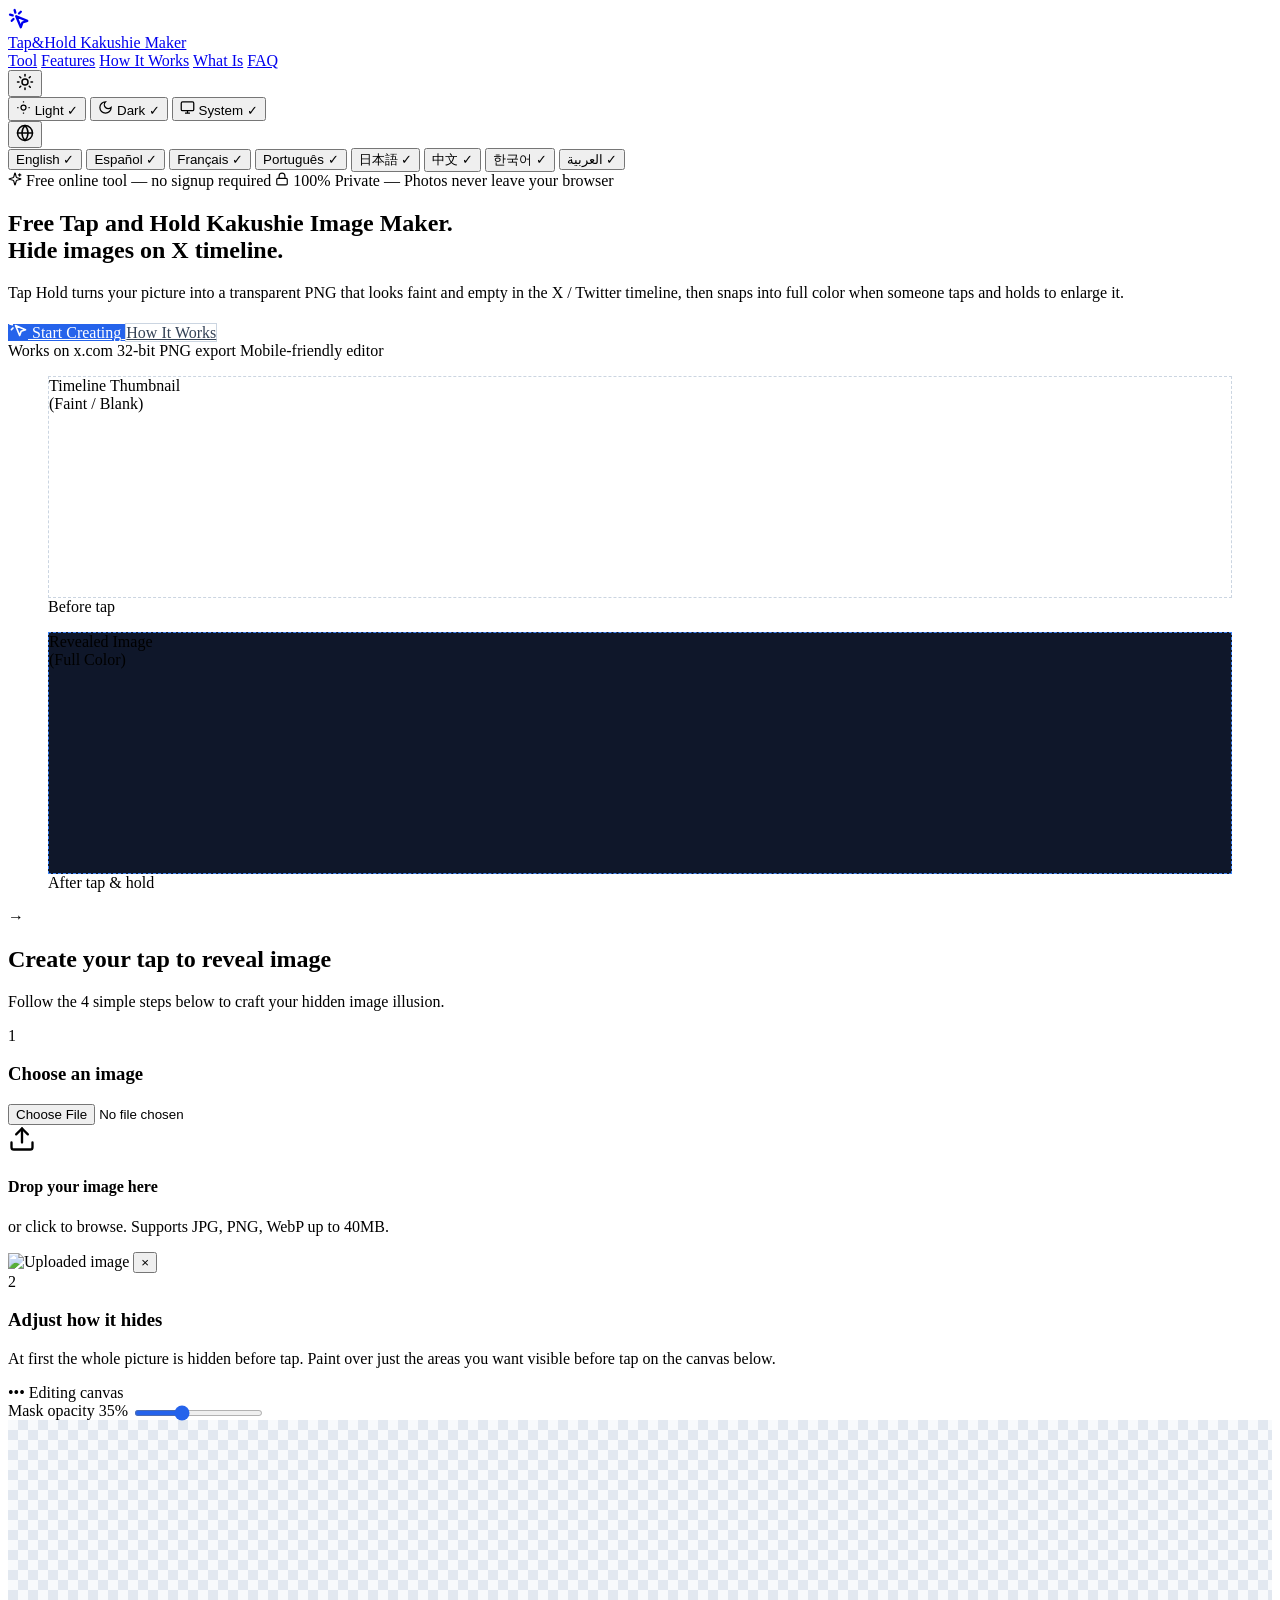
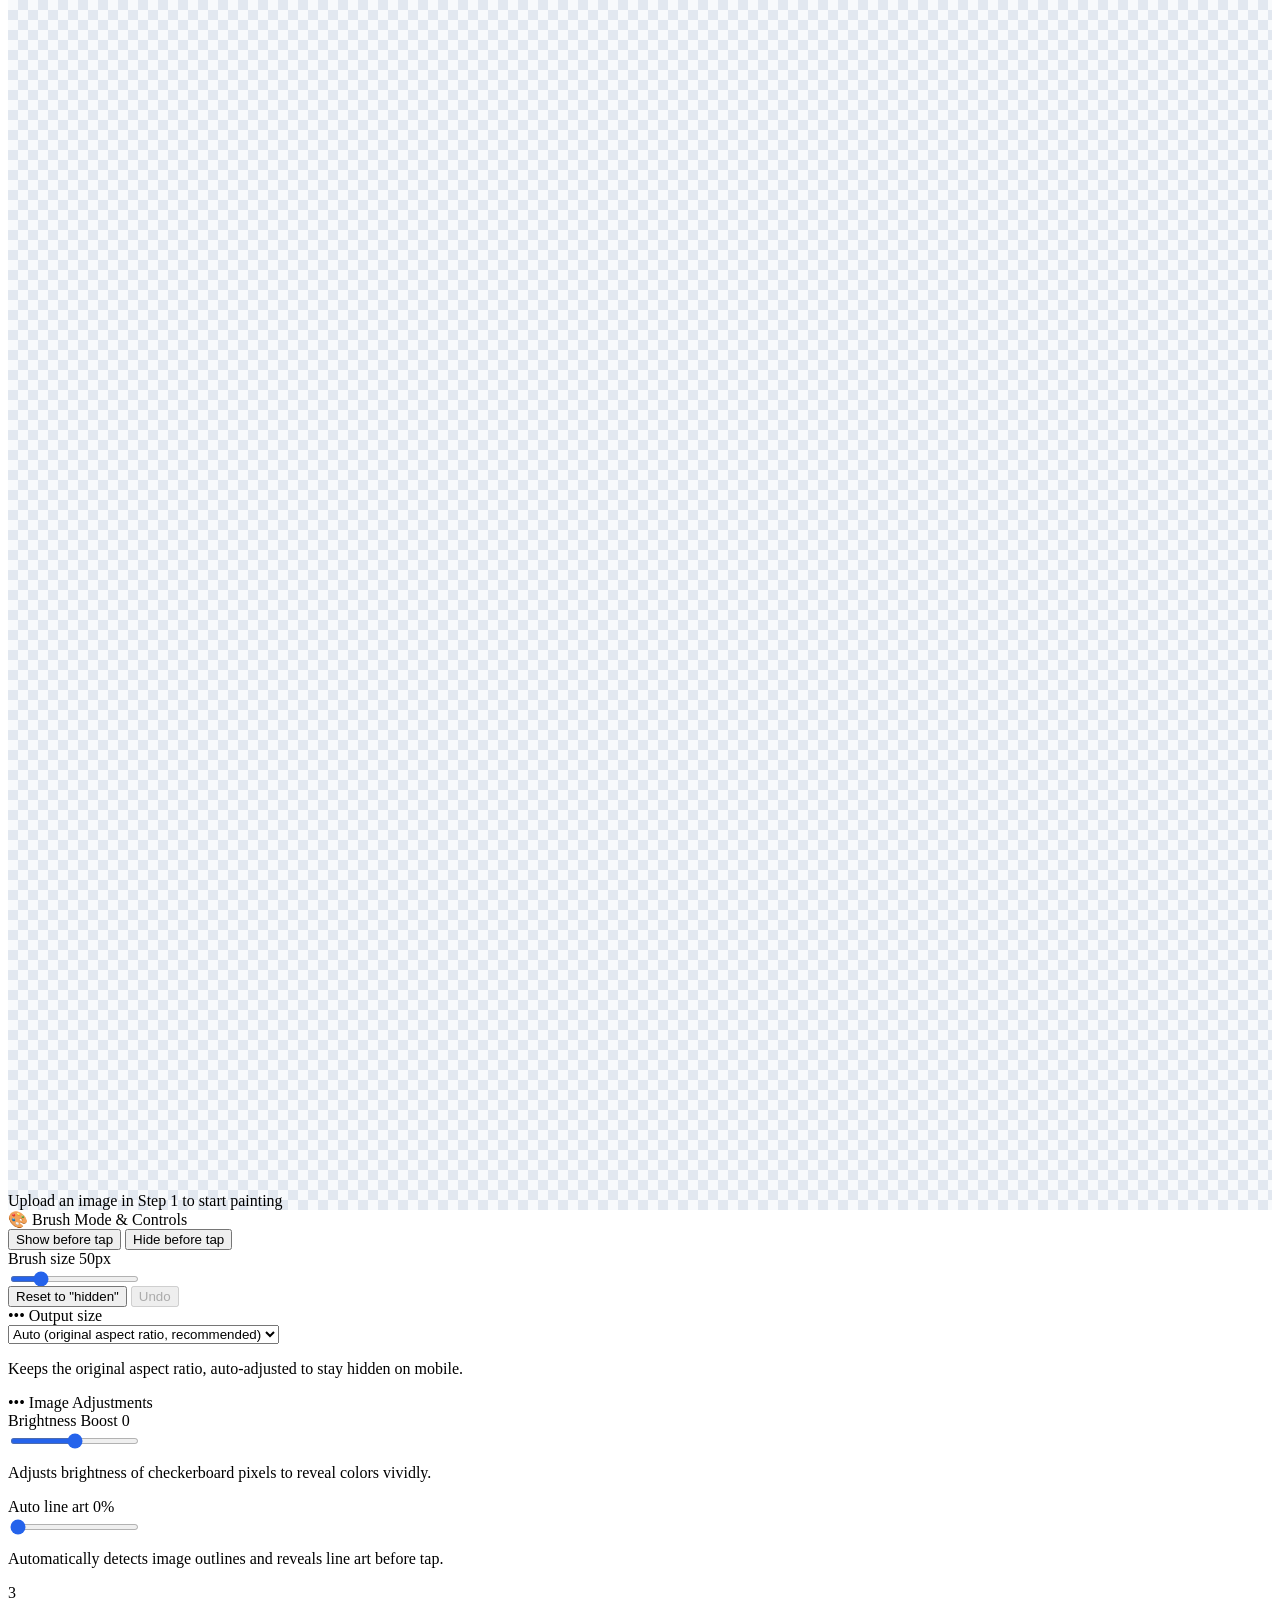
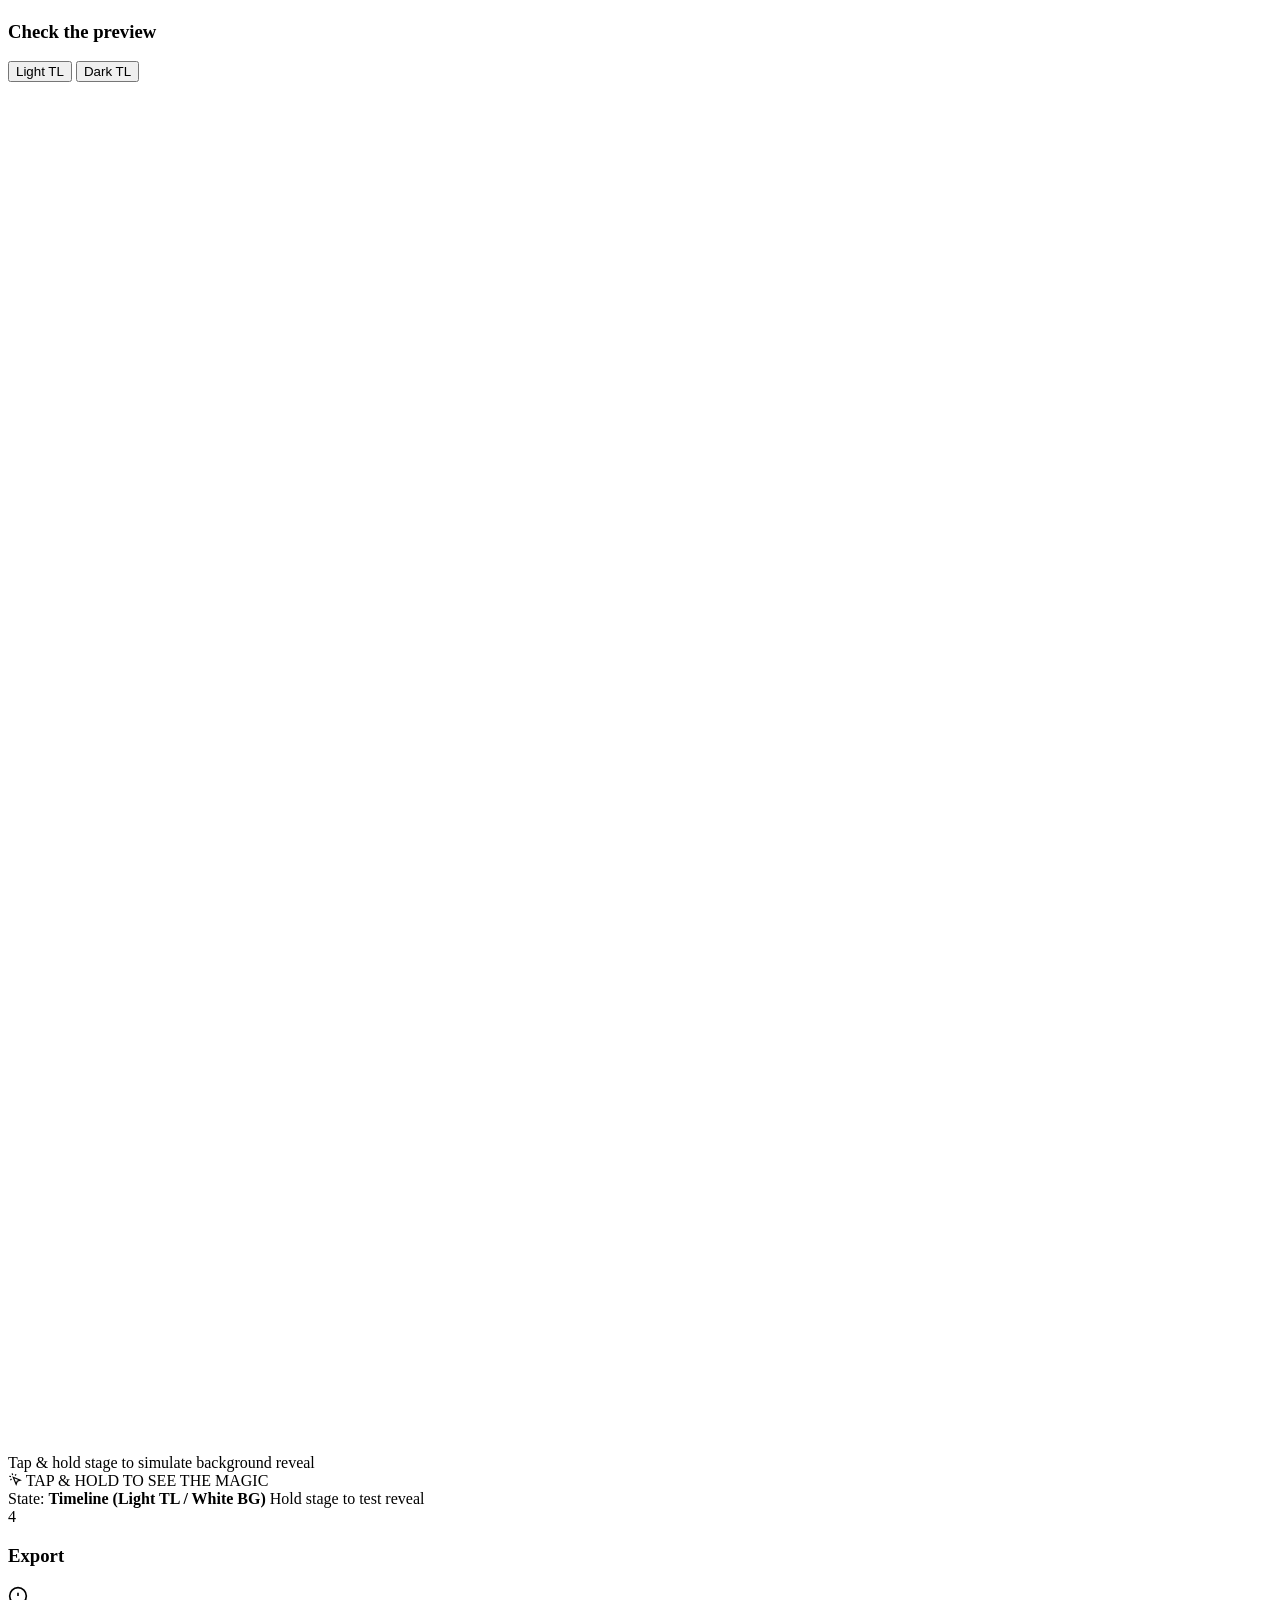
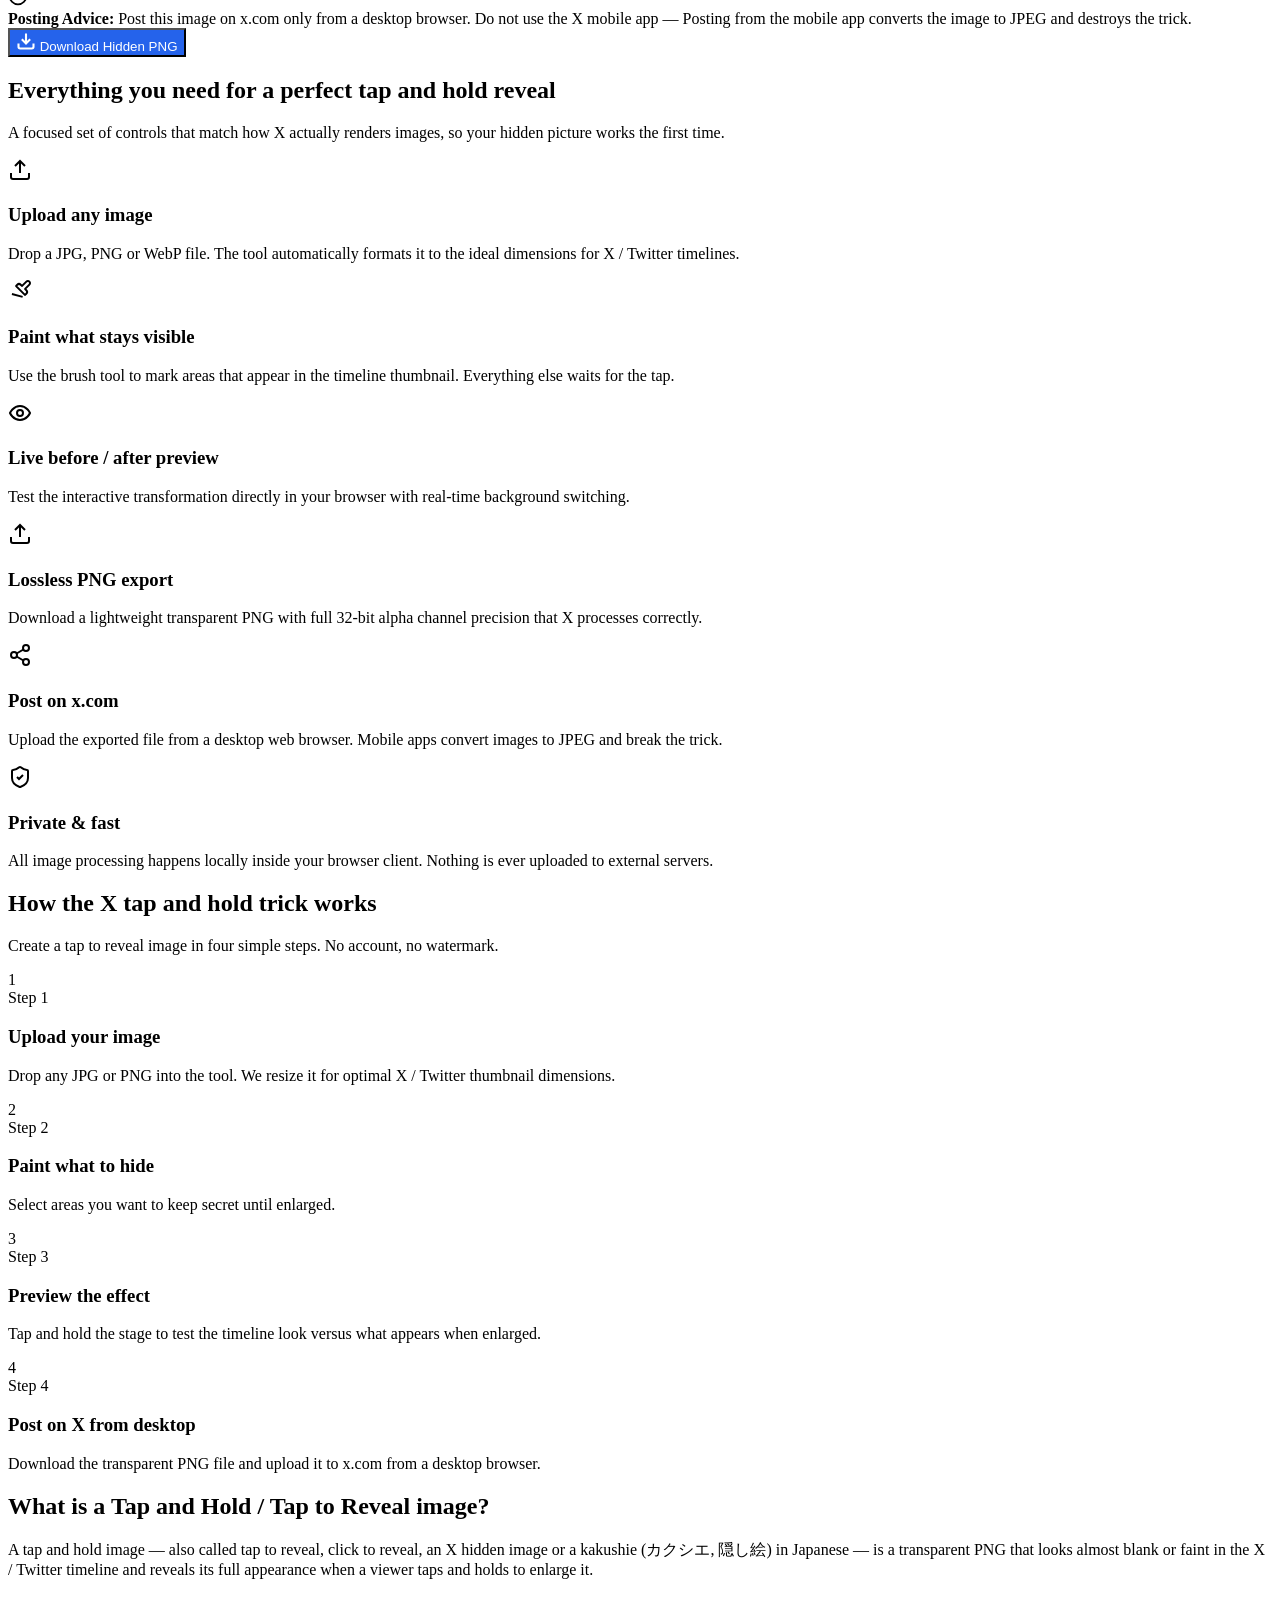
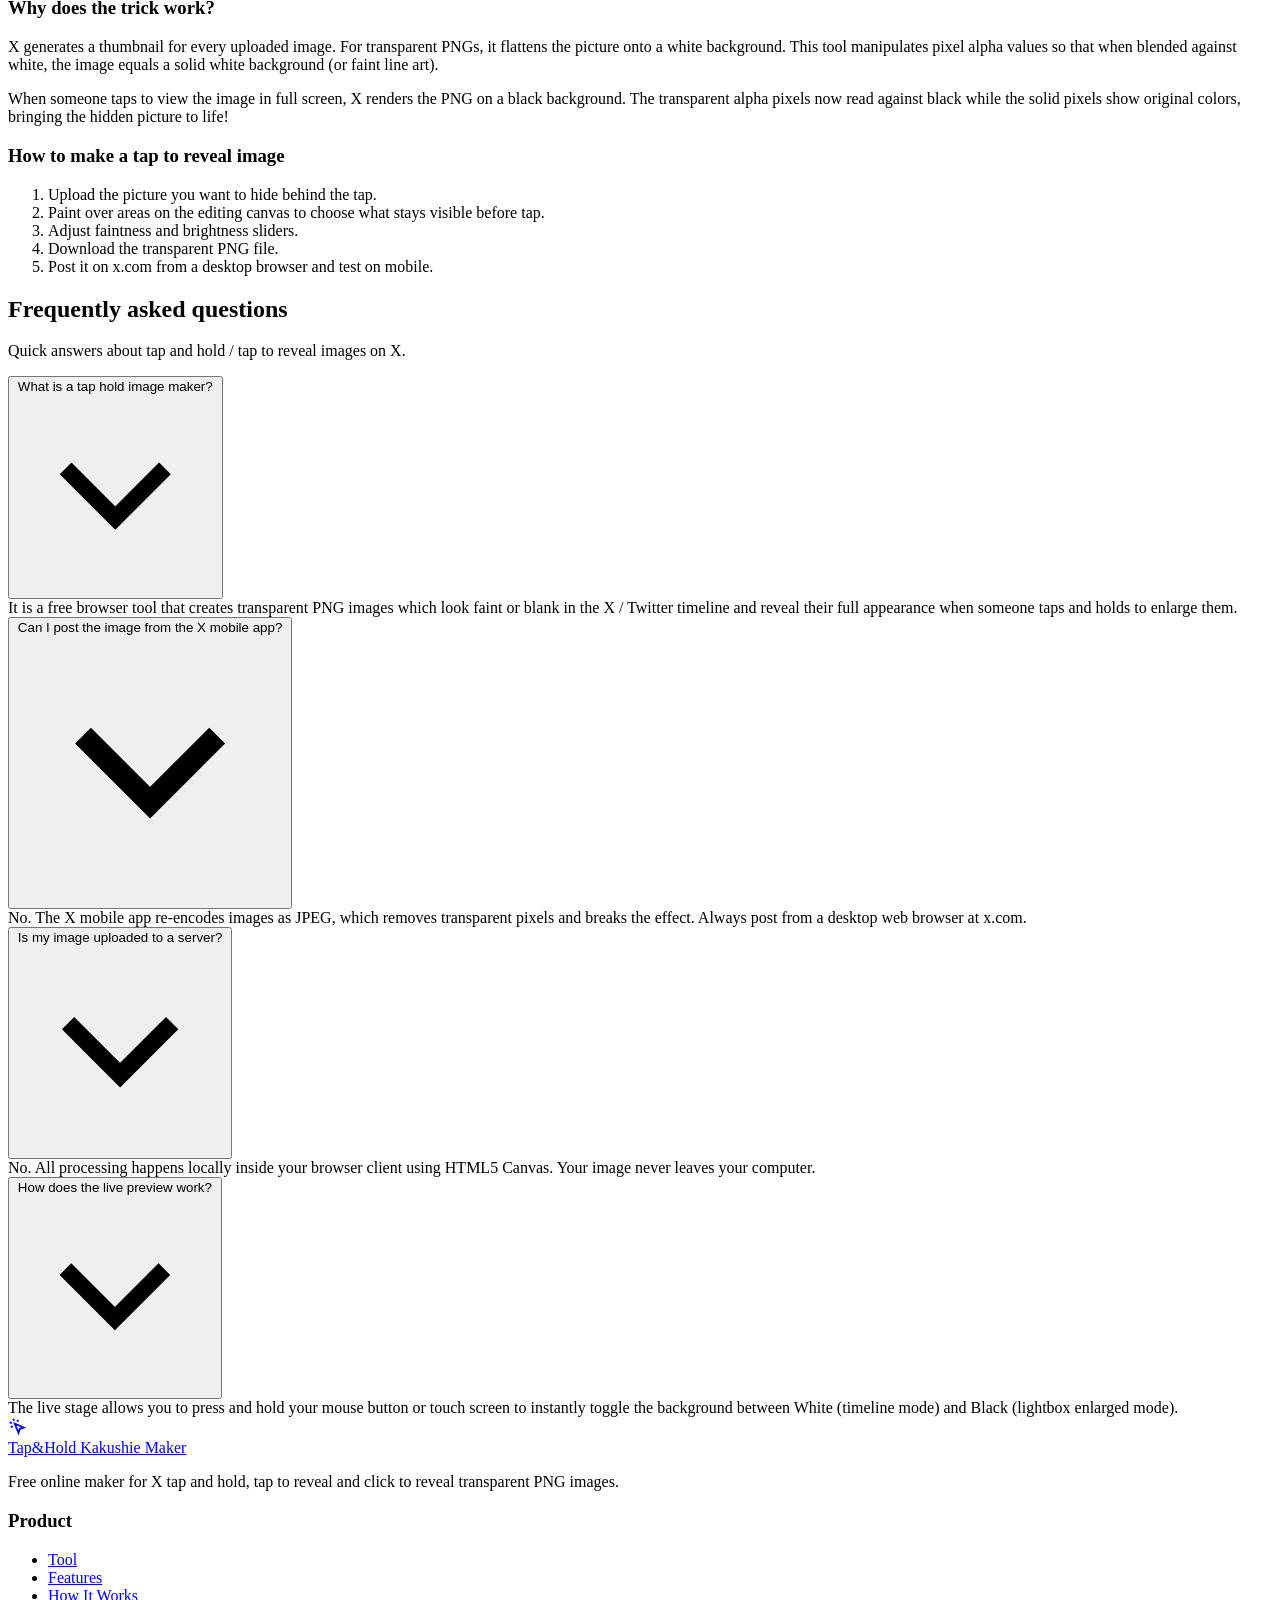
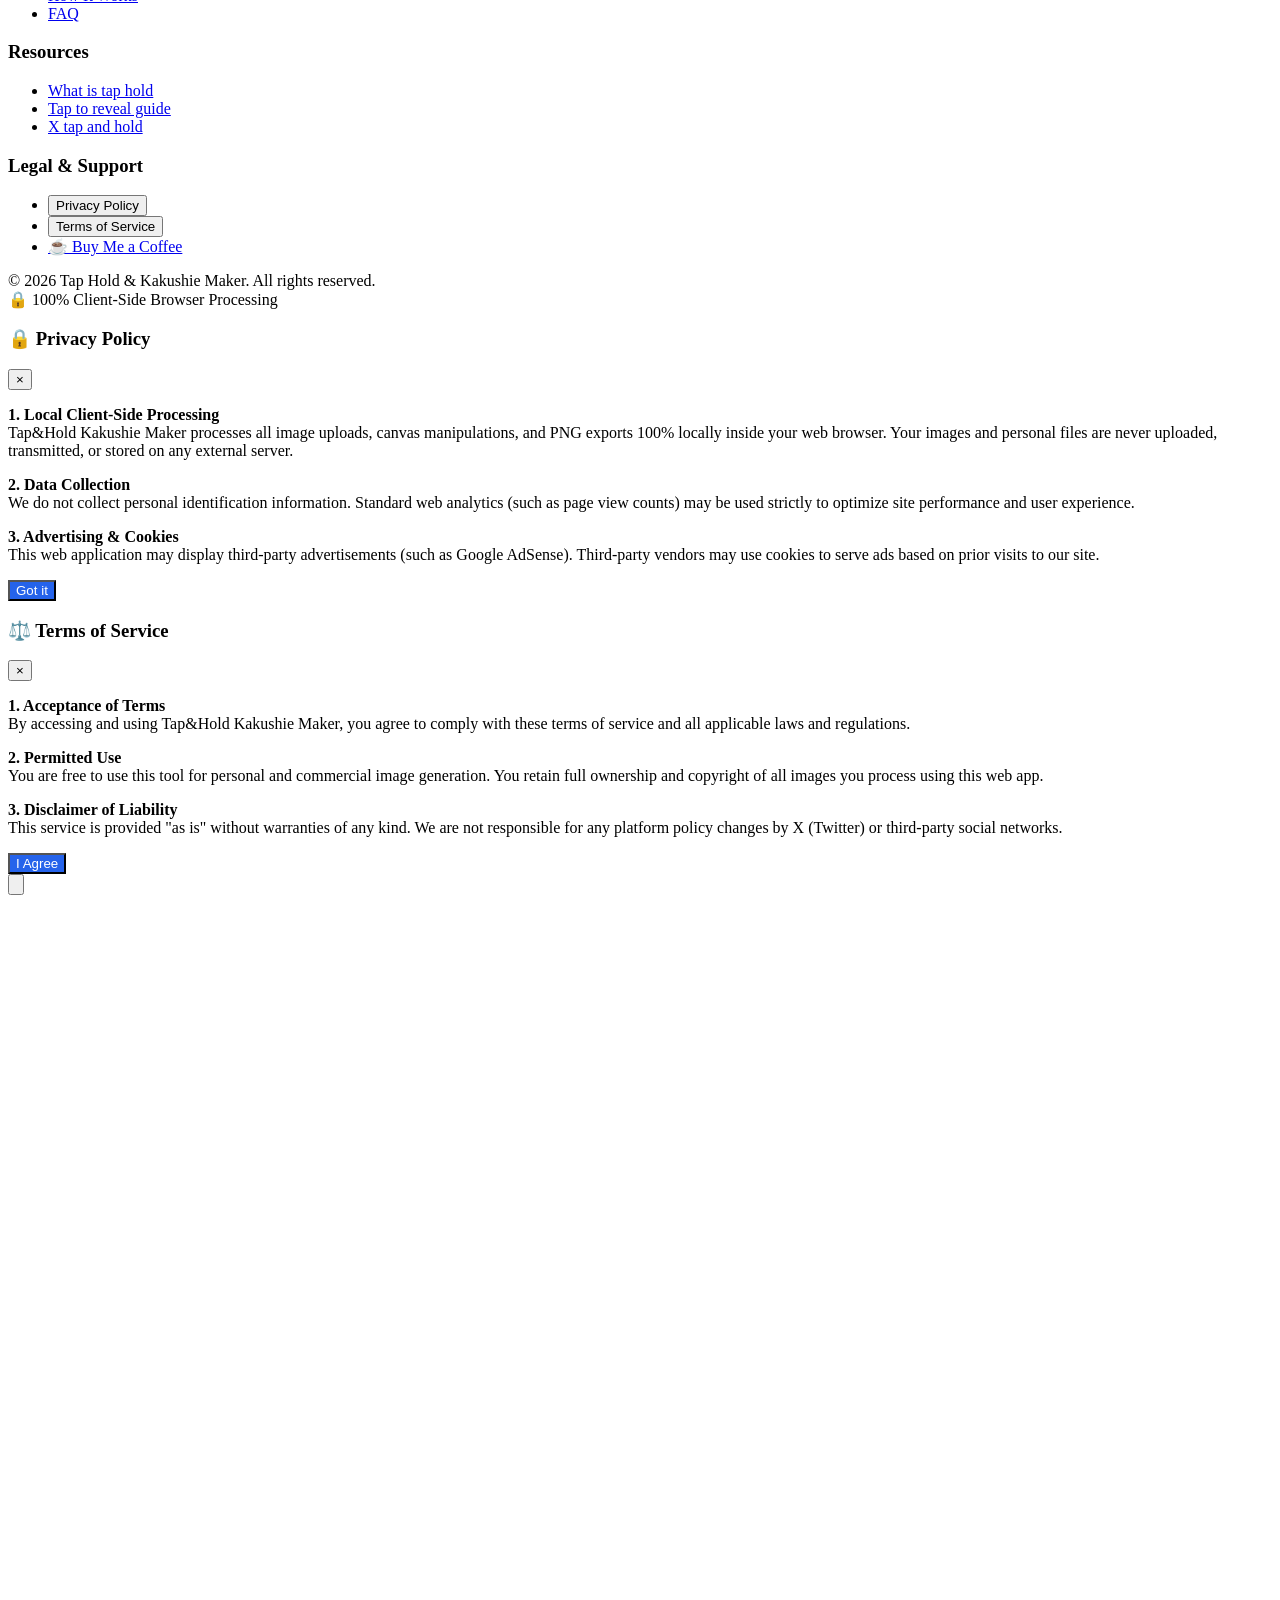
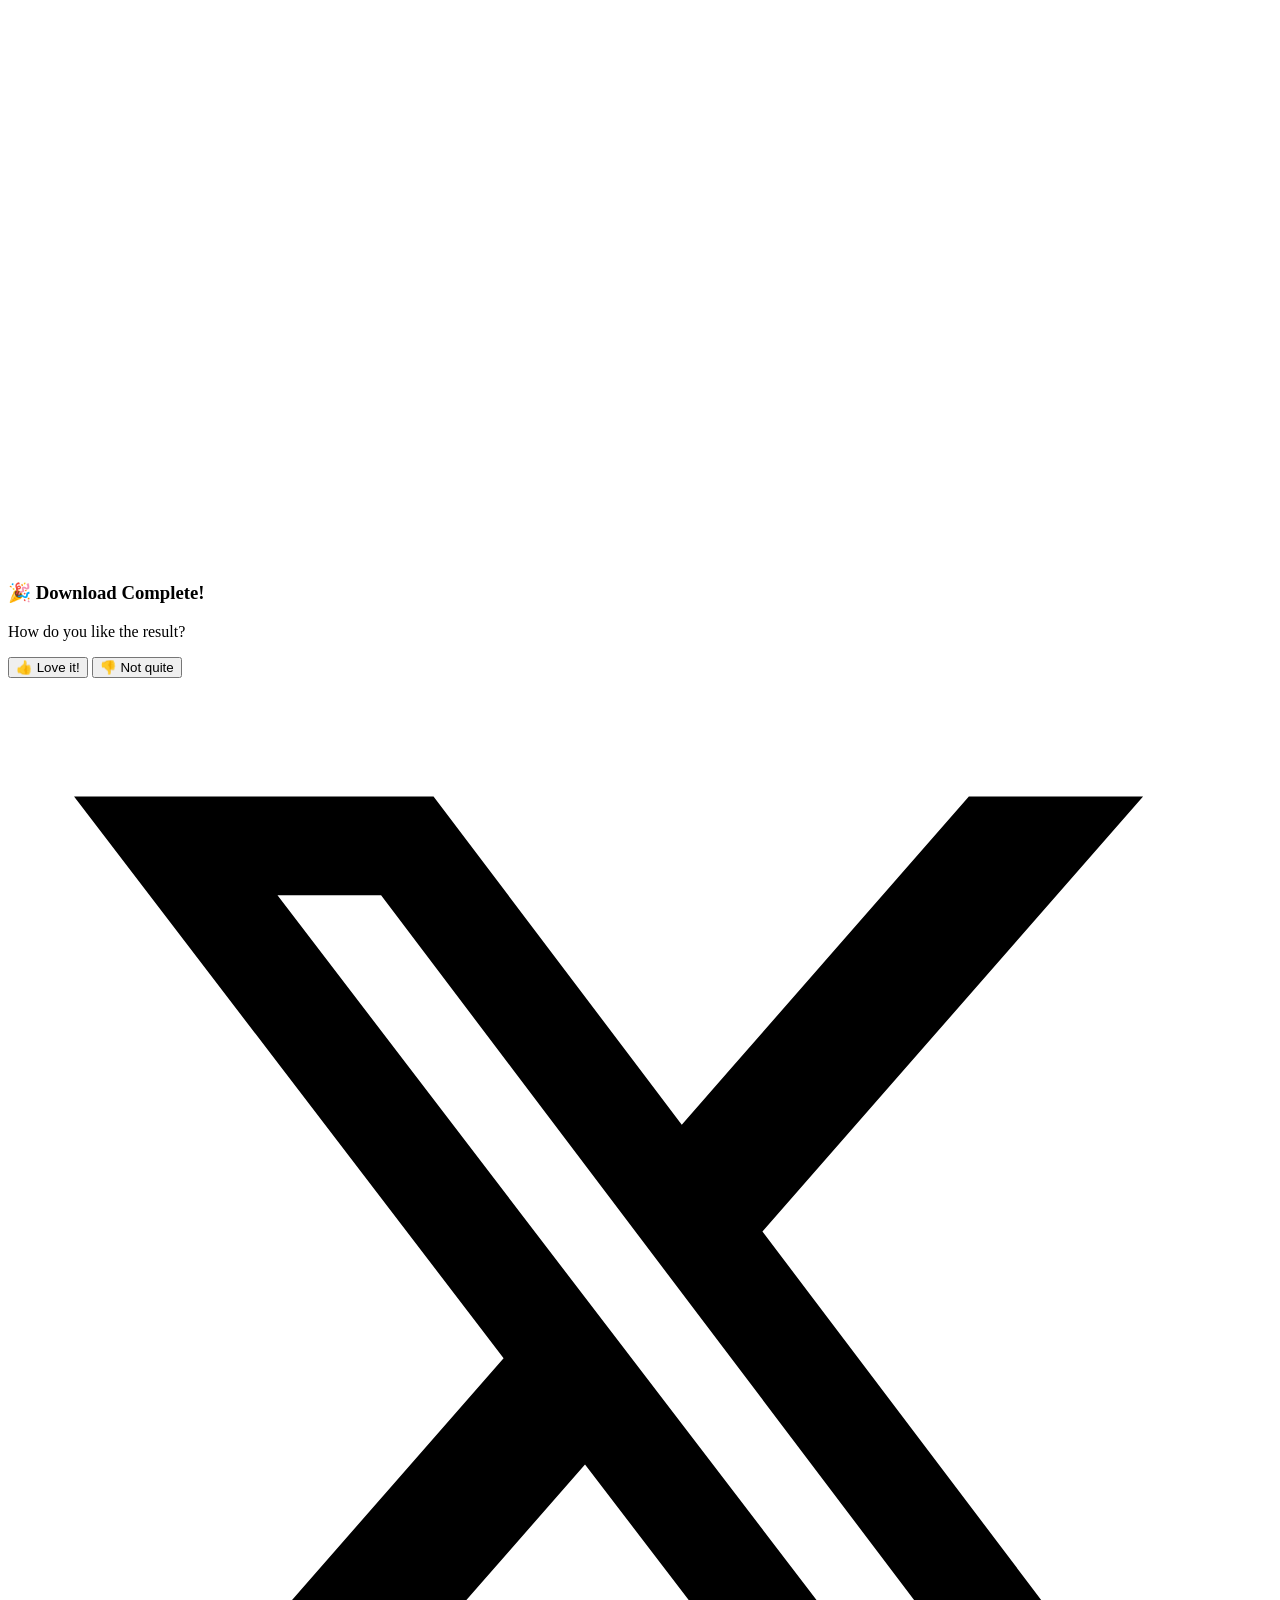
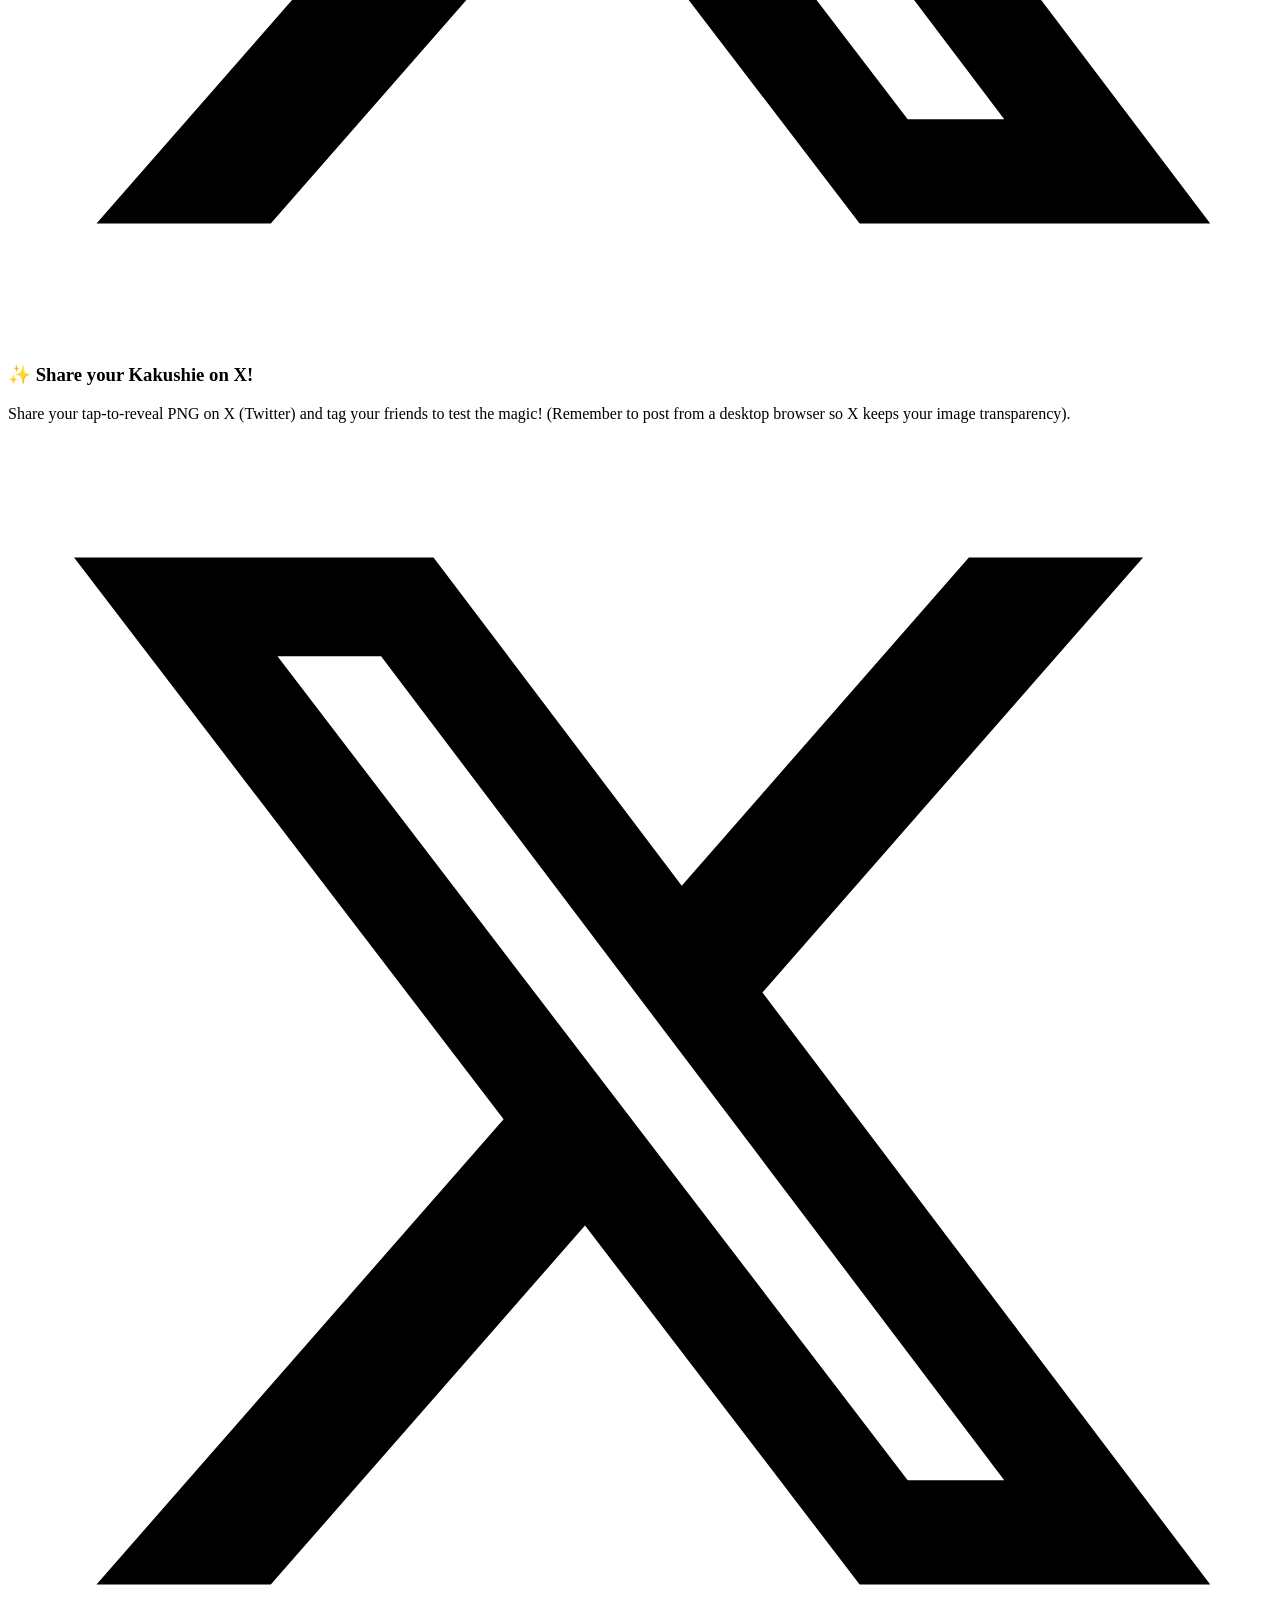
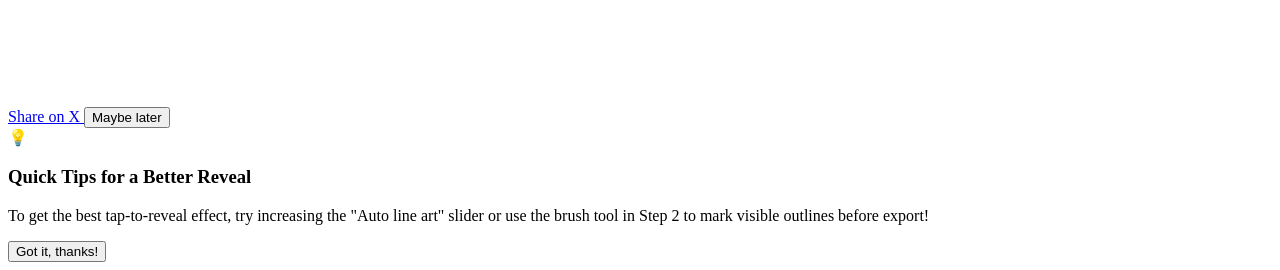
==== index.html @ bba9a7cd "style(modal): use web app brand blue palette for feedback modal icon badge and update preset X share" ====
<!DOCTYPE html>
<html lang="en" class="scroll-smooth">
<head>
  <meta charset="UTF-8">
  <meta name="viewport" content="width=device-width, initial-scale=1.0">
  <title>Tap and Hold Kakushie Image Maker — X Tap and Hold Image Generator</title>
  <meta name="description" content="Free Tap and Hold Kakushie maker. Turn any picture into an X 'Tap and Hold' image: it looks blank in the timeline and reveals itself when you tap to enlarge.">
  <meta name="keywords" content="tap and hold image maker, long press to change, tap and hold for 4k, tap hold, tap and hold, x tap and hold, tap to reveal, click to reveal, kakushie, twitter hidden image, transparent png trick">
  
  <!-- Favicon / Chrome Tab Tray Icon -->
  <link rel="icon" type="image/png" href="favicon.png">
  <link rel="apple-touch-icon" href="favicon.png">
  
  <!-- Google Search Console Verification -->
  <meta name="google-site-verification" content="googlebb3b096212c8fb44">
  
  <!-- Canonical & PWA Manifest -->
  <link rel="canonical" href="https://tap-and-hold-kakushie-maker.vercel.app/">
  <link rel="manifest" href="manifest.json">

  <!-- OpenGraph Social Sharing Meta Tags -->
  <meta property="og:title" content="Tap and Hold Kakushie Image Maker — X Tap and Hold Image Generator">
  <meta property="og:description" content="Free Tap and Hold Kakushie maker. Turn any picture into an X 'Tap and Hold' image: it looks blank in the timeline and reveals itself when you tap to enlarge.">
  <meta property="og:image" content="https://tap-and-hold-kakushie-maker.vercel.app/favicon.png">
  <meta property="og:url" content="https://tap-and-hold-kakushie-maker.vercel.app/">
  <meta property="og:type" content="website">

  <!-- Twitter Card Meta Tags -->
  <meta name="twitter:card" content="summary_large_image">
  <meta name="twitter:title" content="Tap and Hold Kakushie Image Maker — X Tap and Hold Image Generator">
  <meta name="twitter:description" content="Free Tap and Hold Kakushie maker. Turn any picture into an X 'Tap and Hold' image: it looks blank in the timeline and reveals itself when you tap to enlarge.">
  <meta name="twitter:image" content="https://tap-and-hold-kakushie-maker.vercel.app/favicon.png">
  
  <!-- Vercel Web Analytics & Speed Insights -->
  <script defer src="/_vercel/insights/script.js"></script>
  <script defer src="/_vercel/speed-insights/script.js"></script>

  <!-- JSON-LD Structured Data for Google Rich Snippets -->
  <script type="application/ld+json">
  {
    "@context": "https://schema.org",
    "@type": "WebApplication",
    "name": "Tap and Hold Kakushie Image Maker",
    "alternateName": "Tap and Hold Image Maker & Kakushie Generator",
    "url": "https://tap-and-hold-kakushie-maker.vercel.app/",
    "logo": "https://tap-and-hold-kakushie-maker.vercel.app/favicon.png",
    "description": "Free Tap and Hold Kakushie maker. Turn any picture into an X 'Tap and Hold' image: it looks blank in the timeline and reveals itself when you tap to enlarge.",
    "applicationCategory": "MultimediaApplication",
    "operatingSystem": "All",
    "offers": {
      "@type": "Offer",
      "price": "0.00",
      "priceCurrency": "USD"
    },
    "aggregateRating": {
      "@type": "AggregateRating",
      "ratingValue": "4.9",
      "reviewCount": "128"
    }
  }
  </script>
  
  <!-- Google Fonts -->
  <link rel="preconnect" href="https://fonts.googleapis.com">
  <link rel="preconnect" href="https://fonts.gstatic.com" crossorigin>
  <link href="https://fonts.googleapis.com/css2?family=Plus+Jakarta+Sans:wght@400;500;600;700;800&family=Inter:wght@400;500;600;700&display=swap" rel="stylesheet">
  
  <!-- Tailwind CSS CDN + Custom Configuration -->
  <script src="https://cdn.tailwindcss.com"></script>
  <!-- pako & UPNG.js for PNG-8 Palette Transparency Export (Official Kakushie Format) -->
  <script src="https://cdn.jsdelivr.net/npm/pako@2.1.0/dist/pako.min.js"></script>
  <script src="https://cdn.jsdelivr.net/npm/upng-js@2.1.0/UPNG.min.js"></script>
  <script>
    tailwind.config = {
      theme: {
        extend: {
          colors: {
            brand: {
              50: '#eff6ff',
              100: '#dbeafe',
              200: '#bfdbfe',
              300: '#93c5fd',
              400: '#60a5fa',
              500: '#3b82f6',
              600: '#2563eb',
              700: '#1d4ed8',
              800: '#1e40af',
              900: '#1e3a8a',
            }
          },
          fontFamily: {
            sans: ['"Plus Jakarta Sans"', 'Inter', 'system-ui', 'sans-serif'],
          }
        }
      }
    }
  </script>

  <link rel="stylesheet" href="styles.css">
</head>
<body class="bg-slate-50 text-slate-900 font-sans antialiased">

  <!-- Sticky Header -->
  <header class="sticky top-0 z-50 border-b border-slate-200/80 bg-white/80 backdrop-blur-md">
    <div class="header-container mx-auto flex max-w-7xl items-center justify-between px-4 py-4 sm:px-6 lg:px-8">
      <a href="#" class="brand-logo flex items-center gap-2.5 text-slate-900 no-underline">
        <div class="logo-icon flex h-10 w-10 items-center justify-center rounded-xl bg-brand-600 text-white font-bold text-lg shadow-md shadow-brand-500/20">
          <svg width="22" height="22" viewBox="0 0 24 24" fill="none" stroke="currentColor" stroke-width="2.5" stroke-linecap="round" stroke-linejoin="round"><path d="m9 9 5 12 1.8-5.2L21 14Z"/><path d="M7.2 2.2 8 5.1"/><path d="m5.1 8-2.9-.8"/><path d="M14 4.1 12 6"/><path d="m6 12-1.9 2"/></svg>
        </div>
        <span data-i18n="brandTitle" class="text-xl font-extrabold tracking-tight">Tap&Hold Kakushie Maker</span>
      </a>

      <div class="flex items-center gap-4">
        <nav class="hidden md:flex items-center gap-6">
          <a href="#tool" data-i18n="navTool" class="text-sm font-semibold text-slate-600 hover:text-brand-600 transition-colors">Tool</a>
          <a href="#features" data-i18n="navFeatures" class="text-sm font-semibold text-slate-600 hover:text-brand-600 transition-colors">Features</a>
          <a href="#how-it-works" data-i18n="navHowItWorks" class="text-sm font-semibold text-slate-600 hover:text-brand-600 transition-colors">How It Works</a>
          <a href="#what-is" data-i18n="navWhatIs" class="text-sm font-semibold text-slate-600 hover:text-brand-600 transition-colors">What Is</a>
          <a href="#faq" data-i18n="navFaq" class="text-sm font-semibold text-slate-600 hover:text-brand-600 transition-colors">FAQ</a>
        </nav>

        <!-- Navbar Icon Controls (Theme Mode Selector & Language Selector) -->
        <div class="flex items-center gap-2.5">
          
          <!-- 1. Theme Mode Selector (Sun / Moon / System) -->
          <div class="relative">
            <button type="button" id="btn-theme-dropdown" aria-label="Select theme mode" class="flex h-9 w-9 items-center justify-center rounded-xl text-slate-600 hover:bg-slate-100 hover:text-slate-900 transition-all border border-slate-200 bg-slate-50/50 shadow-2xs">
              <svg width="18" height="18" viewBox="0 0 24 24" fill="none" stroke="currentColor" stroke-width="2" stroke-linecap="round" stroke-linejoin="round"><circle cx="12" cy="12" r="4"/><path d="M12 2v2"/><path d="M12 20v2"/><path d="m4.93 4.93 1.41 1.41"/><path d="m17.66 17.66 1.41 1.41"/><path d="M2 12h2"/><path d="M20 12h2"/><path d="m6.34 17.66-1.41 1.41"/><path d="m19.07 4.93-1.41 1.41"/></svg>
            </button>

            <!-- Theme Floating Dropdown Menu -->
            <div id="menu-theme" class="hidden absolute right-0 top-full mt-2 w-40 rounded-2xl border border-slate-200 bg-white p-2 shadow-xl z-50 space-y-1">
              <button type="button" data-theme="light" class="opt-theme flex w-full items-center justify-between px-3 py-2 text-xs font-semibold text-slate-700 hover:bg-slate-100 rounded-xl transition-all">
                <span class="flex items-center gap-2">
                  <svg width="15" height="15" viewBox="0 0 24 24" fill="none" stroke="currentColor" stroke-width="2"><circle cx="12" cy="12" r="4"/><path d="M12 2v2"/><path d="M12 20v2"/><path d="M2 12h2"/><path d="M20 12h2"/></svg>
                  Light
                </span>
                <span class="check-theme text-brand-600 font-bold hidden">✓</span>
              </button>
              <button type="button" data-theme="dark" class="opt-theme flex w-full items-center justify-between px-3 py-2 text-xs font-semibold text-slate-700 hover:bg-slate-100 rounded-xl transition-all">
                <span class="flex items-center gap-2">
                  <svg width="15" height="15" viewBox="0 0 24 24" fill="none" stroke="currentColor" stroke-width="2"><path d="M12 3a6 6 0 0 0 9 9 9 9 0 1 1-9-9Z"/></svg>
                  Dark
                </span>
                <span class="check-theme text-brand-600 font-bold hidden">✓</span>
              </button>
              <button type="button" data-theme="system" class="opt-theme active flex w-full items-center justify-between px-3 py-2 text-xs font-bold text-brand-600 hover:bg-slate-100 rounded-xl transition-all">
                <span class="flex items-center gap-2">
                  <svg width="15" height="15" viewBox="0 0 24 24" fill="none" stroke="currentColor" stroke-width="2"><rect width="20" height="14" x="2" y="3" rx="2"/><line x1="8" x2="16" y1="21" y2="21"/><line x1="12" x2="12" y1="17" y2="21"/></svg>
                  System
                </span>
                <span class="check-theme text-brand-600 font-bold">✓</span>
              </button>
            </div>
          </div>

          <!-- 2. Language Selector (Globe Icon -> 8 Languages) -->
          <div class="relative">
            <button type="button" id="btn-lang-dropdown" aria-label="Select language" class="flex h-9 w-9 items-center justify-center rounded-xl text-slate-600 hover:bg-slate-100 hover:text-slate-900 transition-all border border-slate-200 bg-slate-50/50 shadow-2xs">
              <svg width="18" height="18" viewBox="0 0 24 24" fill="none" stroke="currentColor" stroke-width="2" stroke-linecap="round" stroke-linejoin="round"><circle cx="12" cy="12" r="10"/><path d="M12 2a14.5 14.5 0 0 0 0 20 14.5 14.5 0 0 0 0-20"/><path d="M2 12h20"/></svg>
            </button>

            <!-- Language Floating Dropdown Menu -->
            <div id="menu-lang" class="hidden absolute right-0 top-full mt-2 w-44 rounded-2xl border border-slate-200 bg-white p-2 shadow-xl z-50 space-y-1">
              <button type="button" data-lang="en" class="opt-lang active flex w-full items-center justify-between px-3 py-2 text-xs font-bold text-brand-600 hover:bg-slate-100 rounded-xl transition-all">
                <span>English</span>
                <span class="check-lang text-brand-600 font-bold">✓</span>
              </button>
              <button type="button" data-lang="es" class="opt-lang flex w-full items-center justify-between px-3 py-2 text-xs font-semibold text-slate-700 hover:bg-slate-100 rounded-xl transition-all">
                <span>Español</span>
                <span class="check-lang text-brand-600 font-bold hidden">✓</span>
              </button>
              <button type="button" data-lang="fr" class="opt-lang flex w-full items-center justify-between px-3 py-2 text-xs font-semibold text-slate-700 hover:bg-slate-100 rounded-xl transition-all">
                <span>Français</span>
                <span class="check-lang text-brand-600 font-bold hidden">✓</span>
              </button>
              <button type="button" data-lang="pt" class="opt-lang flex w-full items-center justify-between px-3 py-2 text-xs font-semibold text-slate-700 hover:bg-slate-100 rounded-xl transition-all">
                <span>Português</span>
                <span class="check-lang text-brand-600 font-bold hidden">✓</span>
              </button>
              <button type="button" data-lang="ja" class="opt-lang flex w-full items-center justify-between px-3 py-2 text-xs font-semibold text-slate-800 hover:bg-slate-100 rounded-xl transition-all">
                <span>日本語</span>
                <span class="check-lang text-brand-600 font-bold hidden">✓</span>
              </button>
              <button type="button" data-lang="zh" class="opt-lang flex w-full items-center justify-between px-3 py-2 text-xs font-semibold text-slate-800 hover:bg-slate-100 rounded-xl transition-all">
                <span>中文</span>
                <span class="check-lang text-brand-600 font-bold hidden">✓</span>
              </button>
              <button type="button" data-lang="ko" class="opt-lang flex w-full items-center justify-between px-3 py-2 text-xs font-semibold text-slate-800 hover:bg-slate-100 rounded-xl transition-all">
                <span>한국어</span>
                <span class="check-lang text-brand-600 font-bold hidden">✓</span>
              </button>
              <button type="button" data-lang="ar" class="opt-lang flex w-full items-center justify-between px-3 py-2 text-xs font-semibold text-slate-800 hover:bg-slate-100 rounded-xl transition-all">
                <span>العربية</span>
                <span class="check-lang text-brand-600 font-bold hidden">✓</span>
              </button>
            </div>
          </div>

        </div>
      </div>
    </div>
  </header>

  <main>
    <!-- Hero Section (Introductory Page) -->
    <section class="hero-section relative overflow-hidden bg-white py-16 sm:py-24 lg:py-28">
      <div class="hero-bg-gradient absolute inset-0"></div>
      <div class="relative mx-auto max-w-7xl px-4 sm:px-6 lg:px-8">
        <div class="grid items-center gap-12 lg:grid-cols-2 lg:gap-16">
          
          <div class="text-center lg:text-left">
            <div class="hero-badge mb-6 flex flex-wrap items-center justify-center lg:justify-start gap-2.5">
              <span class="inline-flex items-center gap-1.5 rounded-full border border-brand-200 bg-brand-50 px-3.5 py-1.5 text-xs font-semibold text-brand-700">
                <svg width="14" height="14" viewBox="0 0 24 24" fill="none" stroke="currentColor" stroke-width="2" stroke-linecap="round" stroke-linejoin="round"><path d="M9.937 15.5A2 2 0 0 0 8.5 14.063l-6.135-1.582a.5.5 0 0 1 0-.962L8.5 9.936A2 2 0 0 0 9.937 8.5l1.582-6.135a.5.5 0 0 1 .963 0L14.063 8.5A2 2 0 0 0 15.5 9.937l6.135 1.581a.5.5 0 0 1 0 .964L15.5 14.063a2 2 0 0 0-1.437 1.437l-1.582 6.135a.5.5 0 0 1-.963 0z"/><path d="M20 3v4"/><path d="M22 5h-4"/></svg>
                <span data-i18n="heroBadge1">Free online tool &mdash; no signup required</span>
              </span>
              <span class="inline-flex items-center gap-1.5 rounded-full border border-emerald-200 bg-emerald-50 px-3.5 py-1.5 text-xs font-semibold text-emerald-700 shadow-sm">
                <svg width="14" height="14" viewBox="0 0 24 24" fill="none" stroke="currentColor" stroke-width="2"><rect width="18" height="11" x="3" y="11" rx="2" ry="2"/><path d="M7 11V7a5 5 0 0 1 10 0v4"/></svg>
                <span data-i18n="heroBadge2">100% Private &mdash; Photos never leave your browser</span>
              </span>
            </div>

            <h1 class="hero-title text-4xl font-extrabold tracking-tight text-slate-900 sm:text-5xl lg:text-6xl">
              <span data-i18n="heroTitle1">Free Tap&amp;Hold Kakushie Image Maker.</span><br/>
              <span data-i18n="heroTitle2" class="text-brand-600">Hide images on X timeline.</span>
            </h1>

            <p data-i18n="heroDesc" class="hero-desc mt-6 mx-auto max-w-2xl text-center text-lg leading-relaxed text-slate-600 sm:text-xl">
              Tap Hold turns your picture into a transparent PNG that looks faint and empty in the X / Twitter timeline, then snaps into full color when someone taps and holds to enlarge it.
            </p>

            <div class="mt-8 flex flex-col items-center justify-center gap-4 sm:flex-row lg:justify-start">
              <a href="#tool" class="btn btn-primary rounded-xl px-7 py-3.5 text-base">
                <svg width="20" height="20" viewBox="0 0 24 24" fill="none" stroke="currentColor" stroke-width="2" stroke-linecap="round" stroke-linejoin="round"><path d="m9 9 5 12 1.8-5.2L21 14Z"/><path d="M7.2 2.2 8 5.1"/><path d="m5.1 8-2.9-.8"/><path d="M14 4.1 12 6"/><path d="m6 12-1.9 2"/></svg>
                <span data-i18n="btnStartCreating">Start Creating</span>
              </a>
              <a href="#how-it-works" data-i18n="btnHowItWorks" class="btn btn-secondary rounded-xl px-7 py-3.5 text-base">How It Works</a>
            </div>

            <div class="hero-features mt-10 flex flex-wrap items-center justify-center gap-x-6 gap-y-3 text-sm font-medium text-slate-500 lg:justify-start">
              <span class="feature-tag flex items-center gap-2"><span class="h-2 w-2 rounded-full bg-emerald-500"></span><span data-i18n="heroFeature1">Works on x.com</span></span>
              <span class="feature-tag flex items-center gap-2"><span class="h-2 w-2 rounded-full bg-emerald-500"></span><span data-i18n="heroFeature2">32-bit PNG export</span></span>
              <span class="feature-tag flex items-center gap-2"><span class="h-2 w-2 rounded-full bg-emerald-500"></span><span data-i18n="heroFeature3">Mobile-friendly editor</span></span>
            </div>
          </div>

          <!-- Hero Visual Demo Card -->
          <div class="hero-demo-wrapper mx-auto w-full max-w-[420px]">
            <div class="hero-cards-container relative h-[420px]">
              <figure class="card-before absolute left-0 top-0 w-[50%] rotate-[-4deg] overflow-hidden rounded-2xl border border-slate-200 bg-white p-2 shadow-xl">
                <div class="card-img-placeholder light-demo-bg flex items-center justify-center rounded-xl p-4 text-center">
                  <div class="text-xs font-semibold text-slate-400"><span data-i18n="demoTimeline">Timeline Thumbnail</span><br><span class="text-[10px] text-slate-300" data-i18n="demoFaint">(Faint / Blank)</span></div>
                </div>
                <figcaption class="py-2 text-center text-xs font-semibold text-slate-500" data-i18n="demoBeforeTap">Before tap</figcaption>
              </figure>

              <figure class="card-after absolute bottom-0 right-0 w-[55%] rotate-[4deg] overflow-hidden rounded-2xl border border-brand-200 bg-white p-2 shadow-2xl">
                <div class="card-img-placeholder dark-demo-bg flex items-center justify-center rounded-xl p-4 text-center">
                  <div class="text-xs font-semibold text-brand-400"><span data-i18n="demoRevealed">Revealed Image</span><br><span class="text-[10px] text-brand-300" data-i18n="demoFullColor">(Full Color)</span></div>
                </div>
                <figcaption class="py-2 text-center text-xs font-semibold text-brand-700" data-i18n="demoAfterTap">After tap &amp; hold</figcaption>
              </figure>

              <div class="arrow-badge absolute left-1/2 top-1/2 z-10 flex h-12 w-12 -translate-x-1/2 -translate-y-1/2 items-center justify-center rounded-full border-4 border-white bg-brand-600 text-white shadow-lg font-bold">→</div>
            </div>
          </div>

        </div>
      </div>
    </section>

    <!-- Main Tool Section (#tool) — Redesigned & Optimized Step 2 Structure -->
    <section id="tool" class="scroll-mt-16 bg-slate-50 py-16 sm:py-24">
      <div class="mx-auto max-w-6xl px-4 sm:px-6 lg:px-8 space-y-10">
        
        <div class="mx-auto max-w-3xl text-center">
          <h2 data-i18n="secToolTitle" class="section-title text-3xl font-extrabold text-slate-900 sm:text-4xl">Create your tap to reveal image</h2>
          <p data-i18n="secToolSubtitle" class="section-subtitle mt-3 text-lg text-slate-600">Follow the 4 simple steps below to craft your hidden image illusion.</p>
        </div>

        <!-- STEP 1: Choose an image -->
        <div class="card bg-white p-6 sm:p-8 rounded-2xl border border-slate-200 shadow-sm space-y-6">
          <div class="flex items-center gap-3 border-b border-slate-100 pb-4">
            <span class="flex h-8 w-8 items-center justify-center rounded-lg bg-brand-600 text-white font-bold text-sm">1</span>
            <h3 data-i18n="step1Title" class="text-xl font-bold text-slate-900">Choose an image</h3>
          </div>

          <div class="drop-zone border-2 border-dashed border-slate-300 bg-slate-50 hover:bg-brand-50 hover:border-brand-400 rounded-2xl p-8 text-center cursor-pointer transition-all relative" id="drop-zone-main">
            <input type="file" id="file-input-main" accept="image/*" class="hidden">
            <div class="drop-content pointer-events-none relative" id="upload-content-main">
              <div class="drop-icon mx-auto flex h-14 w-14 items-center justify-center rounded-full bg-brand-100 text-brand-600 mb-3">
                <svg width="28" height="28" viewBox="0 0 24 24" fill="none" stroke="currentColor" stroke-width="2" stroke-linecap="round" stroke-linejoin="round"><path d="M21 15v4a2 2 0 0 1-2 2H5a2 2 0 0 1-2-2v-4"/><polyline points="17 8 12 3 7 8"/><line x1="12" y1="3" x2="12" y2="15"/></svg>
              </div>
              <h4 data-i18n="dropTitle" class="text-base font-bold text-slate-900">Drop your image here</h4>
              <p data-i18n="dropDesc" class="mt-1 text-xs text-slate-500">or click to browse. Supports JPG, PNG, WebP up to 40MB.</p>
            </div>
            <div class="upload-preview hidden relative w-full max-w-xs mx-auto h-48 rounded-xl overflow-hidden bg-black flex items-center justify-center" id="preview-wrapper-main">
              <img id="thumb-main" src="" alt="Uploaded image" class="max-w-full max-h-full object-contain">
              <button class="btn-remove absolute top-2 right-2 w-7 h-7 rounded-full bg-black/70 text-white hover:bg-red-600 flex items-center justify-center text-lg font-bold" id="clear-main">&times;</button>
            </div>
          </div>
        </div>
                <!-- STEP 2: Adjust how it hides (Combined Left Card / Right Cards Layout) -->
        <div class="card bg-white p-6 sm:p-8 rounded-2xl border border-slate-200 shadow-sm space-y-6">
          <div class="flex flex-col gap-1 border-b border-slate-100 pb-4">
            <div class="flex items-center gap-3">
              <span class="flex h-8 w-8 items-center justify-center rounded-lg bg-brand-600 text-white font-bold text-sm">2</span>
              <h3 data-i18n="step2Title" class="text-xl font-bold text-slate-900">Adjust how it hides</h3>
            </div>
            <p data-i18n="step2Subtitle" class="text-xs text-slate-500 pl-11">At first the whole picture is hidden before tap. Paint over just the areas you want visible before tap on the canvas below.</p>
          </div>

          <!-- 2-Column Responsive Layout: Left (Combined Canvas & Brush Editing) / Right (Output Size & Image Adjustments) -->
          <div class="grid gap-6 md:grid-cols-12 items-start">
            
            <!-- Left Column (Desktop 7 cols / Mobile Top): Single Combined Editing Canvas & Brush Controls Card -->
            <div class="md:col-span-7">
              <div class="rounded-2xl border border-slate-200 bg-slate-50/50 p-5 space-y-4 shadow-sm">
                
                <!-- Card Header with Mask Opacity Slider RIGHT ABOVE CANVAS -->
                <div class="flex items-center justify-between border-b border-slate-200/60 pb-3 flex-wrap gap-2">
                  <div class="flex items-center gap-2 font-bold text-sm text-slate-900">
                    <span class="text-brand-600 text-base">•••</span> <span data-i18n="cardCanvasTitle">Editing canvas</span>
                  </div>
                  <div class="flex items-center gap-2 text-xs font-semibold text-slate-700 bg-white px-3 py-1.5 rounded-xl border border-slate-200 shadow-2xs">
                    <span data-i18n="maskOpacityLabel">Mask opacity</span>
                    <span id="val-mask-opacity" class="text-brand-600 font-bold min-w-[28px]">35%</span>
                    <input type="range" id="slider-mask-opacity" min="0" max="100" value="35" class="w-20 sm:w-28">
                  </div>
                </div>

                <!-- Interactive Editor Canvas with RESTORED CHECKERBOARD BG & Cursor -->
                <div class="canvas-wrapper relative w-full aspect-[16/9] rounded-xl overflow-hidden checkerboard-bg flex items-center justify-center border border-slate-300 shadow-inner cursor-none" id="wrapper-edit">
                  <canvas id="edit-canvas" width="800" height="450" class="w-full h-full block object-contain relative z-10 cursor-none"></canvas>
                  
                  <!-- Circular Ring Cursor Ring (Absolute inside wrapper-edit) -->
                  <div id="brush-cursor" class="pointer-events-none absolute z-30 rounded-full border-2 border-brand-500 bg-brand-500/25 shadow-md hidden -translate-x-1/2 -translate-y-1/2"></div>
                  
                  <div data-i18n="placeholderEdit" class="placeholder-text absolute inset-0 flex items-center justify-center p-4 text-center text-xs font-medium text-slate-400 pointer-events-none z-0" id="placeholder-edit">
                    Upload an image in Step 1 to start painting
                  </div>
                </div>

                <!-- Brush Editing Controls Integrated Directly Inside the Left Card -->
                <div class="pt-2 border-t border-slate-200/60 space-y-3">
                  <div class="flex items-center gap-2 font-bold text-xs text-slate-800">
                    <span>🎨 Brush Mode &amp; Controls</span>
                  </div>

                  <!-- Mode Buttons -->
                  <div class="grid grid-cols-2 gap-2">
                    <button data-i18n="btnShowBeforeTap" class="btn-mode active flex items-center justify-center py-2 px-3 text-xs font-bold rounded-xl border border-brand-500 bg-brand-50 text-brand-700 transition-all" id="btn-show-before-tap">
                      Show before tap
                    </button>
                    <button data-i18n="btnHideBeforeTap" class="btn-mode flex items-center justify-center py-2 px-3 text-xs font-semibold rounded-xl border border-slate-300 bg-white text-slate-700 hover:bg-slate-50 transition-all" id="btn-hide-before-tap">
                      Hide before tap
                    </button>
                  </div>

                  <!-- Brush Size Slider (25px to 150px, default 50px) -->
                  <div>
                    <div class="flex justify-between text-xs font-semibold text-slate-700 mb-1">
                      <span data-i18n="brushSizeLabel">Brush size</span>
                      <span id="brush-size-val" class="text-brand-600 font-bold">50px</span>
                    </div>
                    <input type="range" id="brush-size" min="25" max="150" value="50" class="w-full">
                  </div>

                  <!-- Action Buttons Side by Side -->
                  <div class="grid grid-cols-2 gap-2 pt-1">
                    <button data-i18n="btnReset" class="btn border border-slate-300 bg-white hover:bg-slate-100 text-slate-800 py-2 text-xs font-bold rounded-xl transition-all shadow-2xs" id="btn-reset-hidden">
                      Reset to "hidden"
                    </button>
                    <button data-i18n="btnUndo" class="btn border border-slate-300 bg-white hover:bg-slate-100 text-slate-800 py-2 text-xs font-bold rounded-xl transition-all shadow-2xs disabled:opacity-50" id="btn-undo">
                      Undo
                    </button>
                  </div>
                </div>

              </div>
            </div>

            <!-- Right Column (Desktop 5 cols / Mobile Bottom): Output Size & Image Adjustments Cards -->
            <div class="md:col-span-5 space-y-5">
              
              <!-- Card 1: Output Size Card -->
              <div class="rounded-2xl border border-slate-200 bg-slate-50/50 p-4 sm:p-5 space-y-3 shadow-sm">
                <div class="flex items-center gap-2 font-bold text-sm text-slate-900">
                  <span class="text-brand-600 text-base">•••</span> <span data-i18n="cardOutputSizeTitle">Output size</span>
                </div>

                <select id="select-aspect" class="w-full bg-white border border-slate-300 rounded-xl px-3.5 py-2.5 text-xs font-semibold text-slate-800 focus:ring-2 focus:ring-brand-500 focus:border-brand-500 outline-none shadow-2xs">
                  <option value="auto" selected>Auto (original aspect ratio, recommended)</option>
                  <option value="square">Square 1:1 — 2432×2432</option>
                  <option value="portrait2x3">Portrait 2:3 — 1664×2432</option>
                  <option value="portrait4x5">Portrait 4:5 — 1946×2432</option>
                  <option value="portrait9x16">Portrait 9:16 — 1368×2432</option>
                  <option value="landscape16x9">Landscape 16:9 — 2432×1368</option>
                  <option value="landscape3x2">Landscape 3:2 — 2432×1621</option>
                </select>

                <p data-i18n="outputSizeHint" class="text-[11px] text-slate-500 leading-relaxed">
                  Keeps the original aspect ratio, auto-adjusted to stay hidden on mobile.
                </p>
              </div>

              <!-- Card 2: Image Adjustments Card (Brightness Boost & Auto Line Art) -->
              <div class="rounded-2xl border border-slate-200 bg-slate-50/50 p-4 sm:p-5 space-y-4 shadow-sm">
                <div class="flex items-center gap-2 font-bold text-sm text-slate-900">
                  <span class="text-brand-600 text-base">•••</span> <span data-i18n="cardAdjustmentsTitle">Image Adjustments</span>
                </div>

                <!-- Brightness Boost Slider -->
                <div>
                  <div class="flex justify-between text-xs font-semibold text-slate-700 mb-1">
                    <span data-i18n="valBrightnessLabel">Brightness Boost</span>
                    <span id="val-brightness" class="text-brand-600 font-bold">0</span>
                  </div>
                  <input type="range" id="slider-brightness" min="-50" max="50" step="2" value="0" class="w-full">
                  <p data-i18n="brightnessHint" class="text-[10px] text-slate-500 mt-1">Adjusts brightness of checkerboard pixels to reveal colors vividly.</p>
                </div>

                <!-- Auto Line Art Slider -->
                <div>
                  <div class="flex justify-between text-xs font-semibold text-slate-700 mb-1">
                    <span data-i18n="valAutoLineArtLabel">Auto line art</span>
                    <span id="val-auto-lineart" class="text-brand-600 font-bold">0%</span>
                  </div>
                  <input type="range" id="slider-auto-lineart" min="0" max="100" step="1" value="0" class="w-full">
                  <p data-i18n="autoLineArtHint" class="text-[10px] text-slate-500 mt-1">Automatically detects image outlines and reveals line art before tap.</p>
                </div>
              </div>

            </div>

          </div>
        </div>

        <!-- STEP 3: Check the preview -->
        <div class="card bg-white p-6 sm:p-8 rounded-2xl border border-slate-200 shadow-sm space-y-6">
          <div class="flex items-center justify-between border-b border-slate-100 pb-4 flex-wrap gap-3">
            <div class="flex items-center gap-3">
              <span class="flex h-8 w-8 items-center justify-center rounded-lg bg-brand-600 text-white font-bold text-sm">3</span>
              <h3 data-i18n="step3Title" class="text-xl font-bold text-slate-900">Check the preview</h3>
            </div>

            <!-- Timeline Theme Toggle Pill (Light TL / Dark TL - Blue Palette) -->
            <div class="inline-flex items-center p-1 bg-brand-50 border border-brand-200 rounded-full text-xs font-semibold shadow-inner" id="tl-toggle-wrap">
              <button type="button" id="btn-tl-light" class="flex items-center gap-1.5 px-3 py-1 rounded-full font-bold transition-all bg-brand-600 text-white shadow-sm">
                <span class="inline-block w-2.5 h-2.5 rounded-full border-2 border-white"></span> Light TL
              </button>
              <button type="button" id="btn-tl-dark" class="flex items-center gap-1.5 px-3 py-1 rounded-full font-medium text-slate-600 hover:text-brand-700 transition-all">
                <span class="inline-block w-2.5 h-2.5 rounded-full bg-slate-400"></span> Dark TL
              </button>
            </div>
          </div>

          <!-- Centered Interactive Stage (Compact 50% smaller landscape box) -->
          <div class="max-w-sm mx-auto w-full">
            <div class="tap-stage relative w-full aspect-[16/9] rounded-2xl overflow-hidden bg-white border-2 border-slate-200 shadow-md cursor-pointer select-none touch-none transition-all duration-200" id="tap-stage">
              <canvas id="output-canvas" width="800" height="450" class="w-full h-full block object-contain relative z-10"></canvas>
              
              <!-- Placeholder text when no image loaded -->
              <div data-i18n="placeholderOut" class="placeholder-text absolute inset-0 flex items-center justify-center p-4 text-center text-xs font-medium text-slate-400 pointer-events-none z-0" id="placeholder-out">
                Tap &amp; hold stage to simulate background reveal
              </div>

              <div class="tap-overlay absolute bottom-3 left-1/2 -translate-x-1/2 pointer-events-none transition-opacity duration-150 z-20" id="tap-overlay">
                <div class="tap-instruction-badge flex items-center gap-1.5 bg-slate-900/85 backdrop-blur-md text-white px-3.5 py-1.5 rounded-full text-[10px] font-bold tracking-wider shadow-lg whitespace-nowrap">
                  <svg width="14" height="14" viewBox="0 0 24 24" fill="none" stroke="currentColor" stroke-width="2"><path d="m9 9 5 12 1.8-5.2L21 14Z"/><path d="M7.2 2.2 8 5.1"/><path d="m5.1 8-2.9-.8"/><path d="M14 4.1 12 6"/><path d="m6 12-1.9 2"/></svg>
                  <span data-i18n="stageOverlayText">TAP &amp; HOLD TO SEE THE MAGIC</span>
                </div>
              </div>
            </div>

            <div class="stage-info flex items-center justify-between mt-2.5 px-1 text-[11px] text-slate-500 font-medium">
              <span id="bg-indicator">State: <strong class="text-brand-600">Timeline (White BG)</strong></span>
              <span data-i18n="stageInfoHint">Hold stage to test reveal</span>
            </div>
          </div>

        </div>

        <!-- STEP 4: Export -->
        <div class="card bg-white p-6 sm:p-8 rounded-2xl border border-slate-200 shadow-sm space-y-6">
          <div class="flex items-center gap-3 border-b border-slate-100 pb-4">
            <span class="flex h-8 w-8 items-center justify-center rounded-lg bg-brand-600 text-white font-bold text-sm">4</span>
            <h3 data-i18n="step4Title" class="text-xl font-bold text-slate-900">Export</h3>
          </div>

          <div class="warning-callout rounded-xl border border-brand-200 bg-brand-50/70 p-4 flex gap-3 text-xs leading-relaxed text-brand-900">
            <svg width="20" height="20" viewBox="0 0 24 24" fill="none" stroke="currentColor" stroke-width="2" class="text-brand-600 flex-shrink-0"><circle cx="12" cy="12" r="10"/><line x1="12" y1="8" x2="12" y2="12"/><line x1="12" y1="16" x2="12.01" y2="16"/></svg>
            <div>
              <strong data-i18n="adviceLabel">Posting Advice:</strong> <span data-i18n="adviceText">Post this image on x.com only from a desktop browser. Do not use the X mobile app &mdash; Posting from the mobile app converts the image to JPEG and destroys the trick.</span>
            </div>
          </div>

          <button class="btn btn-primary w-full max-w-md mx-auto rounded-xl py-4 text-base font-bold flex items-center justify-center gap-2 shadow-lg shadow-brand-500/20" id="btn-export">
            <svg width="20" height="20" viewBox="0 0 24 24" fill="none" stroke="currentColor" stroke-width="2.5"><path d="M21 15v4a2 2 0 0 1-2 2H5a2 2 0 0 1-2-2v-4"/><polyline points="7 10 12 15 17 10"/><line x1="12" y1="15" x2="12" y2="3"/></svg>
            <span data-i18n="btnExportText">Download Hidden PNG</span>
          </button>
        </div>

      </div>
    </section>

    <!-- Everything You Need Section (#features) -->
    <section id="features" class="bg-white py-16 sm:py-24">
      <div class="mx-auto max-w-7xl px-4 sm:px-6 lg:px-8">
        
        <div class="mx-auto max-w-3xl text-center">
          <h2 data-i18n="secFeaturesTitle" class="section-title text-3xl font-extrabold text-slate-900 sm:text-4xl">Everything you need for a perfect tap and hold reveal</h2>
          <p data-i18n="secFeaturesSubtitle" class="section-subtitle mt-3 text-lg text-slate-600">A focused set of controls that match how X actually renders images, so your hidden picture works the first time.</p>
        </div>

        <div class="mt-14 grid gap-8 sm:grid-cols-2 lg:grid-cols-3">
          
          <div class="feature-card bg-white p-6 rounded-2xl border border-slate-200 shadow-sm hover:border-brand-300 transition-all">
            <div class="feature-icon flex h-12 w-12 items-center justify-center rounded-xl bg-brand-100 text-brand-600 mb-4 font-bold">
              <svg width="24" height="24" viewBox="0 0 24 24" fill="none" stroke="currentColor" stroke-width="2"><path d="M21 15v4a2 2 0 0 1-2 2H5a2 2 0 0 1-2-2v-4"/><polyline points="17 8 12 3 7 8"/><line x1="12" y1="3" x2="12" y2="15"/></svg>
            </div>
            <h3 data-i18n="feature1Title" class="text-lg font-bold text-slate-900">Upload any image</h3>
            <p data-i18n="feature1Desc" class="mt-2 text-sm leading-relaxed text-slate-600">Drop a JPG, PNG or WebP file. The tool automatically formats it to the ideal dimensions for X / Twitter timelines.</p>
          </div>

          <div class="feature-card bg-white p-6 rounded-2xl border border-slate-200 shadow-sm hover:border-brand-300 transition-all">
            <div class="feature-icon flex h-12 w-12 items-center justify-center rounded-xl bg-brand-100 text-brand-600 mb-4 font-bold">
              <svg width="24" height="24" viewBox="0 0 24 24" fill="none" stroke="currentColor" stroke-width="2"><path d="m14.622 17.897-10.68-2.913"/><path d="M18.376 2.622a1 1 0 1 1 3.002 3.002L17.36 9.643a.5.5 0 0 0 0 .707l.944.944a2.41 2.41 0 0 1 0 3.408l-.944.944a.5.5 0 0 1-.707 0L8.354 7.348a.5.5 0 0 1 0-.707l.944-.944a2.41 2.41 0 0 1 3.408 0l.944.944a.5.5 0 0 0 .707 0z"/></svg>
            </div>
            <h3 data-i18n="feature2Title" class="text-lg font-bold text-slate-900">Paint what stays visible</h3>
            <p data-i18n="feature2Desc" class="mt-2 text-sm leading-relaxed text-slate-600">Use the brush tool to mark areas that appear in the timeline thumbnail. Everything else waits for the tap.</p>
          </div>

          <div class="feature-card bg-white p-6 rounded-2xl border border-slate-200 shadow-sm hover:border-brand-300 transition-all">
            <div class="feature-icon flex h-12 w-12 items-center justify-center rounded-xl bg-brand-100 text-brand-600 mb-4 font-bold">
              <svg width="24" height="24" viewBox="0 0 24 24" fill="none" stroke="currentColor" stroke-width="2"><path d="M2 12s3-7 10-7 10 7 10 7-3 7-10 7-10-7-10-7Z"/><circle cx="12" cy="12" r="3"/></svg>
            </div>
            <h3 data-i18n="feature3Title" class="text-lg font-bold text-slate-900">Live before / after preview</h3>
            <p data-i18n="feature3Desc" class="mt-2 text-sm leading-relaxed text-slate-600">Test the interactive transformation directly in your browser with real-time background switching.</p>
          </div>

          <div class="feature-card bg-white p-6 rounded-2xl border border-slate-200 shadow-sm hover:border-brand-300 transition-all">
            <div class="feature-icon flex h-12 w-12 items-center justify-center rounded-xl bg-brand-100 text-brand-600 mb-4 font-bold">
              <svg width="24" height="24" viewBox="0 0 24 24" fill="none" stroke="currentColor" stroke-width="2"><path d="M21 15v4a2 2 0 0 1-2 2H5a2 2 0 0 1-2-2v-4"/><polyline points="17 8 12 3 7 8"/><line x1="12" y1="15" x2="12" y2="3"/></svg>
            </div>
            <h3 data-i18n="feature4Title" class="text-lg font-bold text-slate-900">Lossless PNG export</h3>
            <p data-i18n="feature4Desc" class="mt-2 text-sm leading-relaxed text-slate-600">Download a lightweight transparent PNG with full 32-bit alpha channel precision that X processes correctly.</p>
          </div>

          <div class="feature-card bg-white p-6 rounded-2xl border border-slate-200 shadow-sm hover:border-brand-300 transition-all">
            <div class="feature-icon flex h-12 w-12 items-center justify-center rounded-xl bg-brand-100 text-brand-600 mb-4 font-bold">
              <svg width="24" height="24" viewBox="0 0 24 24" fill="none" stroke="currentColor" stroke-width="2"><circle cx="18" cy="5" r="3"/><circle cx="6" cy="12" r="3"/><circle cx="18" cy="19" r="3"/><line x1="8.59" x2="15.42" y1="13.51" y2="17.49"/><line x1="15.41" x2="8.59" y1="6.51" y2="10.49"/></svg>
            </div>
            <h3 data-i18n="feature5Title" class="text-lg font-bold text-slate-900">Post on x.com</h3>
            <p data-i18n="feature5Desc" class="mt-2 text-sm leading-relaxed text-slate-600">Upload the exported file from a desktop web browser. Mobile apps convert images to JPEG and break the trick.</p>
          </div>

          <div class="feature-card bg-white p-6 rounded-2xl border border-slate-200 shadow-sm hover:border-brand-300 transition-all">
            <div class="feature-icon flex h-12 w-12 items-center justify-center rounded-xl bg-brand-100 text-brand-600 mb-4 font-bold">
              <svg width="24" height="24" viewBox="0 0 24 24" fill="none" stroke="currentColor" stroke-width="2"><path d="M20 13c0 5-3.5 7.5-7.66 8.95a1 1 0 0 1-.67-.01C7.5 20.5 4 18 4 13V6a1 1 0 0 1 1-1c2 0 4.5-1.2 6.24-2.72a1.17 1.17 0 0 1 1.52 0C14.51 3.81 17 5 19 5a1 1 0 0 1 1 1z"/><path d="m9 12 2 2 4-4"/></svg>
            </div>
            <h3 data-i18n="feature6Title" class="text-lg font-bold text-slate-900">Private &amp; fast</h3>
            <p data-i18n="feature6Desc" class="mt-2 text-sm leading-relaxed text-slate-600">All image processing happens locally inside your browser client. Nothing is ever uploaded to external servers.</p>
          </div>

        </div>
      </div>
    </section>

    <!-- How the X Tap & Hold Trick Work (#how-it-works) -->
    <section id="how-it-works" class="bg-slate-50 py-16 sm:py-24">
      <div class="mx-auto max-w-7xl px-4 sm:px-6 lg:px-8">
        
        <div class="text-center">
          <h2 data-i18n="secHowItWorksTitle" class="section-title text-3xl font-extrabold text-slate-900 sm:text-4xl">How the X tap and hold trick works</h2>
          <p data-i18n="secHowItWorksSubtitle" class="section-subtitle mt-3 text-lg text-slate-600">Create a tap to reveal image in four simple steps. No account, no watermark.</p>
        </div>

        <div class="mt-12 grid gap-8 sm:grid-cols-2 lg:grid-cols-4">
          
          <div class="step-card relative rounded-2xl bg-white p-6 shadow-sm border border-slate-200">
            <div class="step-icon flex h-12 w-12 items-center justify-center rounded-xl bg-brand-100 text-brand-600 font-bold text-lg">1</div>
            <div data-i18n="stepCard1Badge" class="mt-4 text-xs font-bold uppercase tracking-wider text-brand-600">Step 1</div>
            <h3 data-i18n="stepCard1Title" class="mt-1 text-lg font-bold text-slate-900">Upload your image</h3>
            <p data-i18n="stepCard1Desc" class="mt-2 text-sm leading-relaxed text-slate-600">Drop any JPG or PNG into the tool. We resize it for optimal X / Twitter thumbnail dimensions.</p>
          </div>

          <div class="step-card relative rounded-2xl bg-white p-6 shadow-sm border border-slate-200">
            <div class="step-icon flex h-12 w-12 items-center justify-center rounded-xl bg-brand-100 text-brand-600 font-bold text-lg">2</div>
            <div data-i18n="stepCard2Badge" class="mt-4 text-xs font-bold uppercase tracking-wider text-brand-600">Step 2</div>
            <h3 data-i18n="stepCard2Title" class="mt-1 text-lg font-bold text-slate-900">Paint what to hide</h3>
            <p data-i18n="stepCard2Desc" class="mt-2 text-sm leading-relaxed text-slate-600">Select areas you want to keep secret until enlarged.</p>
          </div>

          <div class="step-card relative rounded-2xl bg-white p-6 shadow-sm border border-slate-200">
            <div class="step-icon flex h-12 w-12 items-center justify-center rounded-xl bg-brand-100 text-brand-600 font-bold text-lg">3</div>
            <div data-i18n="stepCard3Badge" class="mt-4 text-xs font-bold uppercase tracking-wider text-brand-600">Step 3</div>
            <h3 data-i18n="stepCard3Title" class="mt-1 text-lg font-bold text-slate-900">Preview the effect</h3>
            <p data-i18n="stepCard3Desc" class="mt-2 text-sm leading-relaxed text-slate-600">Tap and hold the stage to test the timeline look versus what appears when enlarged.</p>
          </div>

          <div class="step-card relative rounded-2xl bg-white p-6 shadow-sm border border-slate-200">
            <div class="step-icon flex h-12 w-12 items-center justify-center rounded-xl bg-brand-100 text-brand-600 font-bold text-lg">4</div>
            <div data-i18n="stepCard4Badge" class="mt-4 text-xs font-bold uppercase tracking-wider text-brand-600">Step 4</div>
            <h3 data-i18n="stepCard4Title" class="mt-1 text-lg font-bold text-slate-900">Post on X from desktop</h3>
            <p data-i18n="stepCard4Desc" class="mt-2 text-sm leading-relaxed text-slate-600">Download the transparent PNG file and upload it to x.com from a desktop browser.</p>
          </div>

        </div>

      </div>
    </section>

    <!-- What is a Tap & Hold / Tap to Reveal Image? (#what-is) -->
    <section id="what-is" class="bg-white py-16 sm:py-24">
      <div class="mx-auto max-w-4xl px-4 sm:px-6 lg:px-8">
        <article class="prose prose-slate mx-auto">
          <h2 data-i18n="secWhatIsTitle" class="text-3xl font-extrabold text-slate-900 text-center mb-6">What is a Tap and Hold / Tap to Reveal image?</h2>
          <p data-i18n="secWhatIsDesc" class="text-lg leading-relaxed text-slate-600 mb-8">
            A tap and hold image — also called tap to reveal, click to reveal, an X hidden image or a kakushie (カクシエ, 隠し絵) in Japanese — is a transparent PNG that looks almost blank or faint in the X / Twitter timeline and reveals its full appearance when a viewer taps and holds to enlarge it.
          </p>

          <div class="space-y-6 text-slate-600 leading-relaxed">
            <h3 data-i18n="secWhatIsWhyTitle" class="text-xl font-bold text-slate-900">Why does the trick work?</h3>
            <p data-i18n="secWhatIsWhyP1">
              X generates a thumbnail for every uploaded image. For transparent PNGs, it flattens the picture onto a white background. This tool manipulates pixel alpha values so that when blended against white, the image equals a solid white background (or faint line art).
            </p>
            <p data-i18n="secWhatIsWhyP2">
              When someone taps to view the image in full screen, X renders the PNG on a black background. The transparent alpha pixels now read against black while the solid pixels show original colors, bringing the hidden picture to life!
            </p>

            <h3 data-i18n="secWhatIsHowTitle" class="text-xl font-bold text-slate-900">How to make a tap to reveal image</h3>
            <ol class="list-decimal pl-6 space-y-2">
              <li data-i18n="secWhatIsHowStep1">Upload the picture you want to hide behind the tap.</li>
              <li data-i18n="secWhatIsHowStep2">Paint over areas on the editing canvas to choose what stays visible before tap.</li>
              <li data-i18n="secWhatIsHowStep3">Adjust faintness and brightness sliders.</li>
              <li data-i18n="secWhatIsHowStep4">Download the transparent PNG file.</li>
              <li data-i18n="secWhatIsHowStep5">Post it on x.com from a desktop browser and test on mobile.</li>
            </ol>
          </div>
        </article>
      </div>
    </section>

    <!-- FAQ Accordion Section (#faq) -->
    <section id="faq" class="bg-slate-50 py-16 sm:py-24">
      <div class="mx-auto max-w-3xl px-4 sm:px-6 lg:px-8">
        
        <div class="text-center">
          <h2 data-i18n="secFaqTitle" class="section-title text-3xl font-extrabold text-slate-900 sm:text-4xl">Frequently asked questions</h2>
          <p data-i18n="secFaqSubtitle" class="section-subtitle mt-3 text-lg text-slate-600">Quick answers about tap and hold / tap to reveal images on X.</p>
        </div>

        <div class="mt-12 space-y-4">
          
          <div class="faq-item rounded-xl border border-slate-200 bg-white">
            <button class="faq-question flex w-full items-center justify-between px-6 py-4 text-left font-semibold text-slate-900">
              <span data-i18n="faq1Q">What is a tap hold image maker?</span>
              <svg class="faq-chevron h-5 w-5 text-slate-400 transition-transform" viewBox="0 0 24 24" fill="none" stroke="currentColor" stroke-width="2"><path d="m6 9 6 6 6-6"/></svg>
            </button>
            <div data-i18n="faq1A" class="faq-answer px-6 pb-5 text-sm leading-relaxed text-slate-600">
              It is a free browser tool that creates transparent PNG images which look faint or blank in the X / Twitter timeline and reveal their full appearance when someone taps and holds to enlarge them.
            </div>
          </div>

          <div class="faq-item rounded-xl border border-slate-200 bg-white">
            <button class="faq-question flex w-full items-center justify-between px-6 py-4 text-left font-semibold text-slate-900">
              <span data-i18n="faq2Q">Can I post the image from the X mobile app?</span>
              <svg class="faq-chevron h-5 w-5 text-slate-400 transition-transform" viewBox="0 0 24 24" fill="none" stroke="currentColor" stroke-width="2"><path d="m6 9 6 6 6-6"/></svg>
            </button>
            <div data-i18n="faq2A" class="faq-answer hidden px-6 pb-5 text-sm leading-relaxed text-slate-600">
              No. The X mobile app re-encodes images as JPEG, which removes transparent pixels and breaks the effect. Always post from a desktop web browser at x.com.
            </div>
          </div>

          <div class="faq-item rounded-xl border border-slate-200 bg-white">
            <button class="faq-question flex w-full items-center justify-between px-6 py-4 text-left font-semibold text-slate-900">
              <span data-i18n="faq3Q">Is my image uploaded to a server?</span>
              <svg class="faq-chevron h-5 w-5 text-slate-400 transition-transform" viewBox="0 0 24 24" fill="none" stroke="currentColor" stroke-width="2"><path d="m6 9 6 6 6-6"/></svg>
            </button>
            <div data-i18n="faq3A" class="faq-answer hidden px-6 pb-5 text-sm leading-relaxed text-slate-600">
              No. All processing happens locally inside your browser client using HTML5 Canvas. Your image never leaves your computer.
            </div>
          </div>

          <div class="faq-item rounded-xl border border-slate-200 bg-white">
            <button class="faq-question flex w-full items-center justify-between px-6 py-4 text-left font-semibold text-slate-900">
              <span data-i18n="faq4Q">How does the live preview work?</span>
              <svg class="faq-chevron h-5 w-5 text-slate-400 transition-transform" viewBox="0 0 24 24" fill="none" stroke="currentColor" stroke-width="2"><path d="m6 9 6 6 6-6"/></svg>
            </button>
            <div data-i18n="faq4A" class="faq-answer hidden px-6 pb-5 text-sm leading-relaxed text-slate-600">
              The live stage allows you to press and hold your mouse button or touch screen to instantly toggle the background between White (timeline mode) and Black (lightbox enlarged mode).
            </div>
          </div>

        </div>

      </div>
    </section>
  </main>

  <!-- Footer -->
  <footer class="border-t border-slate-200 bg-slate-900 text-slate-400">
    <div class="mx-auto max-w-7xl px-4 py-12 sm:px-6 lg:px-8">
      <div class="grid gap-8 sm:grid-cols-2 lg:grid-cols-5">
        
        <div class="lg:col-span-2">
          <a href="#" class="flex items-center gap-2.5 text-white font-extrabold text-xl no-underline">
            <div class="flex h-8 w-8 items-center justify-center rounded-lg bg-brand-600 text-white font-bold text-sm">
              <svg width="18" height="18" viewBox="0 0 24 24" fill="none" stroke="currentColor" stroke-width="2.5"><path d="m9 9 5 12 1.8-5.2L21 14Z"/><path d="M7.2 2.2 8 5.1"/><path d="m5.1 8-2.9-.8"/><path d="M14 4.1 12 6"/><path d="m6 12-1.9 2"/></svg>
            </div>
            <span data-i18n="brandTitle">Tap&Hold Kakushie Maker</span>
          </a>
          <p data-i18n="footerDesc" class="mt-4 max-w-xs text-sm text-slate-400 leading-relaxed">
            Free online maker for X tap and hold, tap to reveal and click to reveal transparent PNG images.
          </p>
        </div>

        <div>
          <h3 data-i18n="footerHeaderProduct" class="text-sm font-semibold uppercase tracking-wider text-slate-200">Product</h3>
          <ul class="mt-4 space-y-2.5 text-sm">
            <li><a href="#tool" data-i18n="navTool" class="hover:text-brand-400">Tool</a></li>
            <li><a href="#features" data-i18n="navFeatures" class="hover:text-brand-400">Features</a></li>
            <li><a href="#how-it-works" data-i18n="navHowItWorks" class="hover:text-brand-400">How it works</a></li>
            <li><a href="#faq" data-i18n="navFaq" class="hover:text-brand-400">FAQ</a></li>
          </ul>
        </div>

        <div>
          <h3 data-i18n="footerHeaderResources" class="text-sm font-semibold uppercase tracking-wider text-slate-200">Resources</h3>
          <ul class="mt-4 space-y-2.5 text-sm">
            <li><a href="#what-is" data-i18n="footerResourceWhatIs" class="hover:text-brand-400">What is tap hold</a></li>
            <li><a href="#how-it-works" data-i18n="footerResourceGuide" class="hover:text-brand-400">Tap to reveal guide</a></li>
            <li><a href="#how-it-works" data-i18n="footerResourceX" class="hover:text-brand-400">X tap and hold</a></li>
          </ul>
        </div>

        <div>
          <h3 data-i18n="footerHeaderLegal" class="text-sm font-semibold uppercase tracking-wider text-slate-200">Legal &amp; Support</h3>
          <ul class="mt-4 space-y-2.5 text-sm">
            <li><button type="button" id="link-privacy" data-i18n="footerPrivacy" class="hover:text-brand-400 cursor-pointer">Privacy Policy</button></li>
            <li><button type="button" id="link-terms" data-i18n="footerTerms" class="hover:text-brand-400 cursor-pointer">Terms of Service</button></li>
            <li><a href="https://buymeacoffee.com/" target="_blank" rel="noopener noreferrer" data-i18n="footerCoffee" class="text-amber-400 hover:text-amber-300 font-semibold flex items-center gap-1.5 mt-2">☕ Buy Me a Coffee</a></li>
          </ul>
        </div>

      </div>

      <div class="mt-12 border-t border-slate-800 pt-8 flex flex-col sm:flex-row items-center justify-between gap-4 text-center text-sm text-slate-500">
        <div data-i18n="footerCopyright">&copy; 2026 Tap Hold & Kakushie Maker. All rights reserved.</div>
        <div class="text-xs text-slate-400 flex items-center gap-1">
          <span data-i18n="footerClientSide">🔒 100% Client-Side Browser Processing</span>
        </div>
      </div>
    </div>
  </footer>

  <!-- PRIVACY POLICY MODAL -->
  <div id="modal-privacy" class="fixed inset-0 z-50 flex items-center justify-center p-4 bg-slate-900/60 backdrop-blur-sm hidden transition-opacity">
    <div class="bg-white rounded-2xl max-w-2xl w-full max-h-[85vh] overflow-y-auto p-6 sm:p-8 shadow-2xl space-y-5 border border-slate-200">
      <div class="flex items-center justify-between border-b border-slate-100 pb-4">
        <h3 class="text-xl font-bold text-slate-900 flex items-center gap-2">
          <span>🔒</span> <span data-i18n="modalPrivacyTitle">Privacy Policy</span>
        </h3>
        <button type="button" id="close-privacy" class="text-slate-400 hover:text-slate-700 text-2xl font-bold">&times;</button>
      </div>
      <div class="text-sm text-slate-600 space-y-4 leading-relaxed">
        <p><strong data-i18n="modalPrivacySec1Title">1. Local Client-Side Processing</strong><br>
        <span data-i18n="modalPrivacySec1Text">Tap&amp;Hold Kakushie Maker processes all image uploads, canvas manipulations, and PNG exports 100% locally inside your web browser. Your images and personal files are <strong>never uploaded, transmitted, or stored</strong> on any external server.</span></p>
        
        <p><strong data-i18n="modalPrivacySec2Title">2. Data Collection</strong><br>
        <span data-i18n="modalPrivacySec2Text">We do not collect personal identification information. Standard web analytics (such as page view counts) may be used strictly to optimize site performance and user experience.</span></p>
        
        <p><strong data-i18n="modalPrivacySec3Title">3. Advertising &amp; Cookies</strong><br>
        <span data-i18n="modalPrivacySec3Text">This web application may display third-party advertisements (such as Google AdSense). Third-party vendors may use cookies to serve ads based on prior visits to our site.</span></p>
      </div>
      <div class="pt-4 border-t border-slate-100 flex justify-end">
        <button type="button" id="btn-close-privacy" data-i18n="modalPrivacyCloseBtn" class="btn btn-primary px-5 py-2 rounded-xl text-sm font-semibold">Got it</button>
      </div>
    </div>
  </div>

  <!-- TERMS OF SERVICE MODAL -->
  <div id="modal-terms" class="fixed inset-0 z-50 flex items-center justify-center p-4 bg-slate-900/60 backdrop-blur-sm hidden transition-opacity">
    <div class="bg-white rounded-2xl max-w-2xl w-full max-h-[85vh] overflow-y-auto p-6 sm:p-8 shadow-2xl space-y-5 border border-slate-200">
      <div class="flex items-center justify-between border-b border-slate-100 pb-4">
        <h3 class="text-xl font-bold text-slate-900 flex items-center gap-2">
          <span>⚖️</span> <span data-i18n="modalTermsTitle">Terms of Service</span>
        </h3>
        <button type="button" id="close-terms" class="text-slate-400 hover:text-slate-700 text-2xl font-bold">&times;</button>
      </div>
      <div class="text-sm text-slate-600 space-y-4 leading-relaxed">
        <p><strong data-i18n="modalTermsSec1Title">1. Acceptance of Terms</strong><br>
        <span data-i18n="modalTermsSec1Text">By accessing and using Tap&amp;Hold Kakushie Maker, you agree to comply with these terms of service and all applicable laws and regulations.</span></p>
        
        <p><strong data-i18n="modalTermsSec2Title">2. Permitted Use</strong><br>
        <span data-i18n="modalTermsSec2Text">You are free to use this tool for personal and commercial image generation. You retain full ownership and copyright of all images you process using this web app.</span></p>
        
        <p><strong data-i18n="modalTermsSec3Title">3. Disclaimer of Liability</strong><br>
        <span data-i18n="modalTermsSec3Text">This service is provided "as is" without warranties of any kind. We are not responsible for any platform policy changes by X (Twitter) or third-party social networks.</span></p>
      </div>
      <div class="pt-4 border-t border-slate-100 flex justify-end">
        <button type="button" id="btn-close-terms" data-i18n="modalTermsCloseBtn" class="btn btn-primary px-5 py-2 rounded-xl text-sm font-semibold">I Agree</button>
      </div>
    </div>
  </div>

  <!-- DOWNLOAD FEEDBACK & SHARE MODAL -->
  <div id="modal-download-feedback" class="fixed inset-0 z-50 flex items-center justify-center p-4 bg-slate-900/60 backdrop-blur-sm hidden transition-opacity">
    <div class="bg-white rounded-3xl max-w-md w-full p-6 sm:p-8 shadow-2xl relative border border-slate-100 text-center space-y-6">
      <!-- Close Button -->
      <button type="button" id="close-dl-feedback" class="absolute top-4 right-4 text-slate-400 hover:text-slate-600 transition-colors p-1.5 rounded-full hover:bg-slate-100 cursor-pointer" aria-label="Close">
        <svg class="w-5 h-5" fill="none" stroke="currentColor" viewBox="0 0 24 24"><path stroke-linecap="round" stroke-linejoin="round" stroke-width="2" d="M6 18L18 6M6 6l12 12"/></svg>
      </button>

      <!-- STAGE 1: Feedback Prompt (Matches Screenshot UI) -->
      <div id="dl-stage-1" class="space-y-5">
        <div class="mx-auto w-16 h-16 rounded-full bg-brand-100 text-brand-600 flex items-center justify-center shadow-xs">
          <svg class="w-8 h-8 stroke-current" fill="none" viewBox="0 0 24 24"><path stroke-linecap="round" stroke-linejoin="round" stroke-width="1.8" d="M8 12h.01M12 12h.01M16 12h.01M21 12c0 4.418-4.03 8-9 8a9.863 9.863 0 01-4.255-.949L3 20l1.395-3.72C3.512 15.042 3 13.574 3 12c0-4.418 4.03-8 9-8s9 3.582 9 8z"/></svg>
        </div>
        
        <div class="space-y-1.5">
          <h3 class="text-2xl font-extrabold text-slate-900 flex items-center justify-center gap-2">
            <span>🎉</span> <span data-i18n="modalDlTitle">Download Complete!</span>
          </h3>
          <p class="text-slate-500 text-base font-medium" data-i18n="modalDlSubtitle">How do you like the result?</p>
        </div>

        <div class="flex items-center gap-3 pt-2">
          <button type="button" id="btn-dl-love" class="flex-1 py-3.5 px-4 border-2 border-emerald-400/80 bg-emerald-50/50 hover:bg-emerald-100/70 text-emerald-700 font-bold rounded-2xl flex items-center justify-center gap-2 transition-all shadow-xs hover:scale-[1.02] cursor-pointer">
            <span class="text-lg">👍</span> <span data-i18n="modalDlLove">Love it!</span>
          </button>
          <button type="button" id="btn-dl-notquite" class="flex-1 py-3.5 px-4 border-2 border-slate-200 bg-white hover:bg-slate-50 text-slate-700 font-semibold rounded-2xl flex items-center justify-center gap-2 transition-all shadow-xs hover:scale-[1.02] cursor-pointer">
            <span class="text-lg">👎</span> <span data-i18n="modalDlNotQuite">Not quite</span>
          </button>
        </div>
      </div>

      <!-- STAGE 2A: Share on X Prompt (When "Love it!" is clicked) -->
      <div id="dl-stage-share" class="space-y-5 hidden">
        <div class="mx-auto w-16 h-16 rounded-full bg-slate-900 text-white flex items-center justify-center shadow-md">
          <svg class="w-7 h-7 fill-current" viewBox="0 0 24 24"><path d="M18.244 2.25h3.308l-7.227 8.26 8.502 11.24H16.17l-5.214-6.817L4.99 21.75H1.68l7.73-8.835L1.254 2.25H8.08l4.713 6.231zm-1.161 17.52h1.833L7.084 4.126H5.117z"/></svg>
        </div>

        <div class="space-y-2">
          <h3 class="text-2xl font-extrabold text-slate-900 flex items-center justify-center gap-2">
            <span>✨</span> <span data-i18n="modalShareTitle">Share your Kakushie on X!</span>
          </h3>
          <p class="text-slate-600 text-sm leading-relaxed" data-i18n="modalShareDesc">
            Share your tap-to-reveal PNG on X (Twitter) and tag your friends to test the magic! (Remember to post from a desktop browser so X keeps your image transparency).
          </p>
        </div>

        <div class="space-y-2.5 pt-2">
          <a id="btn-share-x" href="https://x.com/intent/tweet?text=Tap%20and%20Hold!%0AI%20just%20created%20mine%20with%20'Tap%20and%20Hold%20Kakushie%20Image%20Maker!'%20Test%20it%20out!%20https%3A%2F%2Ftap-and-hold-kakushie-maker.vercel.app%2F%20" target="_blank" rel="noopener noreferrer" class="w-full py-3.5 px-4 bg-slate-900 hover:bg-black text-white font-bold rounded-2xl flex items-center justify-center gap-2.5 transition-all shadow-md hover:scale-[1.02] cursor-pointer text-base">
            <svg class="w-5 h-5 fill-current" viewBox="0 0 24 24"><path d="M18.244 2.25h3.308l-7.227 8.26 8.502 11.24H16.17l-5.214-6.817L4.99 21.75H1.68l7.73-8.835L1.254 2.25H8.08l4.713 6.231zm-1.161 17.52h1.833L7.084 4.126H5.117z"/></svg>
            <span data-i18n="modalShareBtn">Share on X</span>
          </a>
          <button type="button" id="btn-close-share" class="w-full py-2 text-sm font-medium text-slate-500 hover:text-slate-800 transition-colors cursor-pointer" data-i18n="modalShareClose">Maybe later</button>
        </div>
      </div>

      <!-- STAGE 2B: Help / Tips (When "Not quite" is clicked) -->
      <div id="dl-stage-tips" class="space-y-5 hidden">
        <div class="mx-auto w-16 h-16 rounded-full bg-amber-100 text-amber-600 flex items-center justify-center shadow-xs text-2xl">
          💡
        </div>

        <div class="space-y-2">
          <h3 class="text-xl font-bold text-slate-900" data-i18n="modalTipsTitle">Quick Tips for a Better Reveal</h3>
          <p class="text-slate-600 text-sm leading-relaxed" data-i18n="modalTipsDesc">
            To get the best tap-to-reveal effect, try increasing the "Auto line art" slider or use the brush tool in Step 2 to mark visible outlines before export!
          </p>
        </div>

        <div class="pt-2">
          <button type="button" id="btn-close-tips" class="w-full py-3 px-4 bg-brand-600 hover:bg-brand-700 text-white font-semibold rounded-2xl transition-all shadow-sm cursor-pointer" data-i18n="modalTipsClose">Got it, thanks!</button>
        </div>
      </div>

    </div>
  </div>

  <script src="app.js"></script>
</body>
</html>
---- styles.css ----
/* ==========================================================================
   Tap Hold Maker — Custom Component Overrides & Micro-Animations
   ========================================================================== */

/* Hero Gradient Overlay */
.hero-bg-gradient {
  background: radial-gradient(ellipse at top right, rgba(219, 234, 254, 0.65), transparent 70%);
  pointer-events: none;
}

/* Tool Tab Button Active State */
.tool-tab.active {
  background-color: #ffffff !important;
  color: #1d4ed8 !important;
  box-shadow: 0 2px 8px rgba(0, 0, 0, 0.08);
}

.tool-tab {
  color: #475569;
}

.tool-tab:hover:not(.active) {
  color: #0f172a;
  background-color: rgba(255, 255, 255, 0.5);
}

/* Hero Visual Demo Card Placeholders */
.light-demo-bg {
  background-color: #ffffff;
  height: 220px;
  border: 1px dashed #cbd5e1;
}

.dark-demo-bg {
  background-color: #0f172a;
  height: 240px;
  border: 1px dashed #3b82f6;
}

/* Buttons */
.btn-primary {
  background-color: #2563eb !important;
  color: #ffffff !important;
  transition: all 0.15s ease;
}

.btn-primary:hover {
  background-color: #1d4ed8 !important;
  transform: translateY(-1px);
}

.btn-secondary {
  background-color: #ffffff !important;
  color: #334155 !important;
  border: 1px solid #cbd5e1 !important;
  transition: all 0.15s ease;
}

.btn-secondary:hover {
  background-color: #f8fafc !important;
  border-color: #94a3b8 !important;
}

/* Tool Buttons in Sketch Mode */
.tool-btn.active {
  background-color: #2563eb !important;
  color: #ffffff !important;
}

/* Interactive Tap Stage */
.tap-stage {
  transition: background-color 0.2s cubic-bezier(0.4, 0, 0.2, 1), transform 0.1s ease;
}

.tap-stage:active, .tap-stage.holding {
  background-color: #000000 !important;
  transform: scale(0.99);
}

.tap-stage.holding #tap-overlay {
  opacity: 0.25;
}

/* Range Input Accent */
input[type="range"] {
  accent-color: #2563eb;
  height: 6px;
  background: #e2e8f0;
  border-radius: 3px;
  cursor: pointer;
}

/* Custom Toggle Switch */
input[type="checkbox"]:checked + .toggle-slider {
  background-color: #2563eb !important;
}

.toggle-slider::before {
  content: "";
  position: absolute;
  height: 18px;
  width: 18px;
  left: 3px;
  bottom: 3px;
  background-color: white;
  transition: transform 0.2s ease;
  border-radius: 50%;
}

input[type="checkbox"]:checked + .toggle-slider::before {
  transform: translateX(20px);
}

/* FAQ Chevron Rotation */
.rotate-180 {
  transform: rotate(180deg);
}

/* Transparent Checkerboard Background Pattern */
.checkerboard-bg {
  background-color: #f8fafc;
  background-image: 
    linear-gradient(45deg, #e2e8f0 25%, transparent 25%), 
    linear-gradient(-45deg, #e2e8f0 25%, transparent 25%), 
    linear-gradient(45deg, transparent 75%, #e2e8f0 75%), 
    linear-gradient(-45deg, transparent 75%, #e2e8f0 75%);
  background-size: 20px 20px;
  background-position: 0 0, 0 10px, 10px -10px, -10px 0px;
}

/* Pulse animation for live badge */
.live-pulse {
  animation: pulseGlow 2s infinite ease-in-out;
}

@keyframes pulseGlow {
  0%, 100% { opacity: 1; transform: scale(1); }
  50% { opacity: 0.5; transform: scale(1.2); }
}

/* ==========================================================================
   Dark Mode High-Contrast Support (Applied when .dark is present on <html>)
   ========================================================================== */
html.dark {
  color-scheme: dark;
}

html.dark body {
  background-color: #070a12 !important;
  color: #f8fafc !important;
}

html.dark header {
  background-color: rgba(15, 23, 42, 0.92) !important;
  border-color: #1e293b !important;
}

html.dark .brand-logo span,
html.dark h1, html.dark h2, html.dark h3, html.dark h4, html.dark h5,
html.dark nav a, html.dark label, html.dark strong, html.dark legend {
  color: #ffffff !important;
}

html.dark p, html.dark figcaption {
  color: #cbd5e1 !important;
}

html.dark .card,
html.dark #menu-theme,
html.dark #menu-lang,
html.dark .feature-card,
html.dark .step-card,
html.dark .faq-item,
html.dark .rounded-2xl.border-slate-200 {
  background-color: #0f172a !important;
  border-color: #1e293b !important;
  color: #f8fafc !important;
}

html.dark #tool,
html.dark #features,
html.dark #how-it-works,
html.dark #what-is,
html.dark #faq,
html.dark .hero-section {
  background-color: #070a12 !important;
}

html.dark .bg-slate-50,
html.dark .bg-slate-50\/50,
html.dark .drop-zone {
  background-color: #131d31 !important;
  border-color: #1e293b !important;
}

html.dark .drop-zone:hover {
  background-color: #1e3a8a/40 !important;
  border-color: #3b82f6 !important;
}

/* 1. White containers, pills, and backgrounds inside dark mode */
html.dark .bg-white:not(.card):not(.card-before):not(.card-after):not(.tap-stage):not(.modal-content):not(#menu-theme):not(#menu-lang):not(.feature-card):not(.faq-item):not(.step-card) {
  background-color: #1e293b !important;
  border-color: #334155 !important;
  color: #f8fafc !important;
}

/* 2. Hero Badges in Dark Mode */
html.dark .hero-badge .bg-brand-50 {
  background-color: rgba(30, 58, 138, 0.5) !important;
  border-color: #2563eb !important;
}
html.dark .hero-badge .bg-brand-50 span,
html.dark .hero-badge .bg-brand-50 svg {
  color: #93c5fd !important;
}

html.dark .hero-badge .bg-emerald-50 {
  background-color: rgba(6, 78, 59, 0.5) !important;
  border-color: #059669 !important;
}
html.dark .hero-badge .bg-emerald-50 span,
html.dark .hero-badge .bg-emerald-50 svg {
  color: #6ee7b7 !important;
}

/* 3. Warning Callout (Posting Advice) in Dark Mode */
html.dark .warning-callout {
  background-color: rgba(30, 58, 138, 0.45) !important;
  border-color: #2563eb !important;
  color: #f8fafc !important;
}
html.dark .warning-callout div,
html.dark .warning-callout strong,
html.dark .warning-callout span {
  color: #f8fafc !important;
}
html.dark .warning-callout svg {
  color: #60a5fa !important;
}

/* 4. Brush Mode & Action Buttons in Dark Mode */
html.dark .btn-mode.active {
  background-color: #2563eb !important;
  border-color: #3b82f6 !important;
  color: #ffffff !important;
}

html.dark .btn-mode:not(.active) {
  background-color: #1e293b !important;
  border-color: #334155 !important;
  color: #cbd5e1 !important;
}
html.dark .btn-mode:not(.active):hover {
  background-color: #334155 !important;
  color: #ffffff !important;
}

html.dark #btn-reset-hidden,
html.dark #btn-undo {
  background-color: #1e293b !important;
  border-color: #334155 !important;
  color: #f8fafc !important;
}

html.dark #btn-reset-hidden:hover,
html.dark #btn-undo:hover {
  background-color: #334155 !important;
  color: #ffffff !important;
}

/* 5. Mask Opacity Pill in Dark Mode Header */
html.dark #val-mask-opacity,
html.dark #brush-size-val,
html.dark #val-brightness,
html.dark #val-auto-lineart {
  color: #60a5fa !important;
}

/* 6. Step Cards & Icons in Dark Mode */
html.dark .step-icon,
html.dark .feature-icon,
html.dark .drop-icon {
  background-color: #1e293b !important;
  color: #60a5fa !important;
}

/* 7. Select & Accordion FAQ in Dark Mode */
html.dark select {
  background-color: #1e293b !important;
  border-color: #475569 !important;
  color: #ffffff !important;
}

html.dark .faq-question {
  color: #f8fafc !important;
}
html.dark .faq-answer {
  color: #cbd5e1 !important;
}

html.dark .opt-theme:hover,
html.dark .opt-lang:hover {
  background-color: #1e293b !important;
}

html.dark .text-slate-900,
html.dark .text-slate-800,
html.dark .text-slate-700 {
  color: #ffffff !important;
}

html.dark .text-slate-600,
html.dark .text-slate-500,
html.dark .text-slate-400 {
  color: #cbd5e1 !important;
}

html.dark .modal-content {
  background-color: #0f172a !important;
  border-color: #1e293b !important;
  color: #f8fafc !important;
}
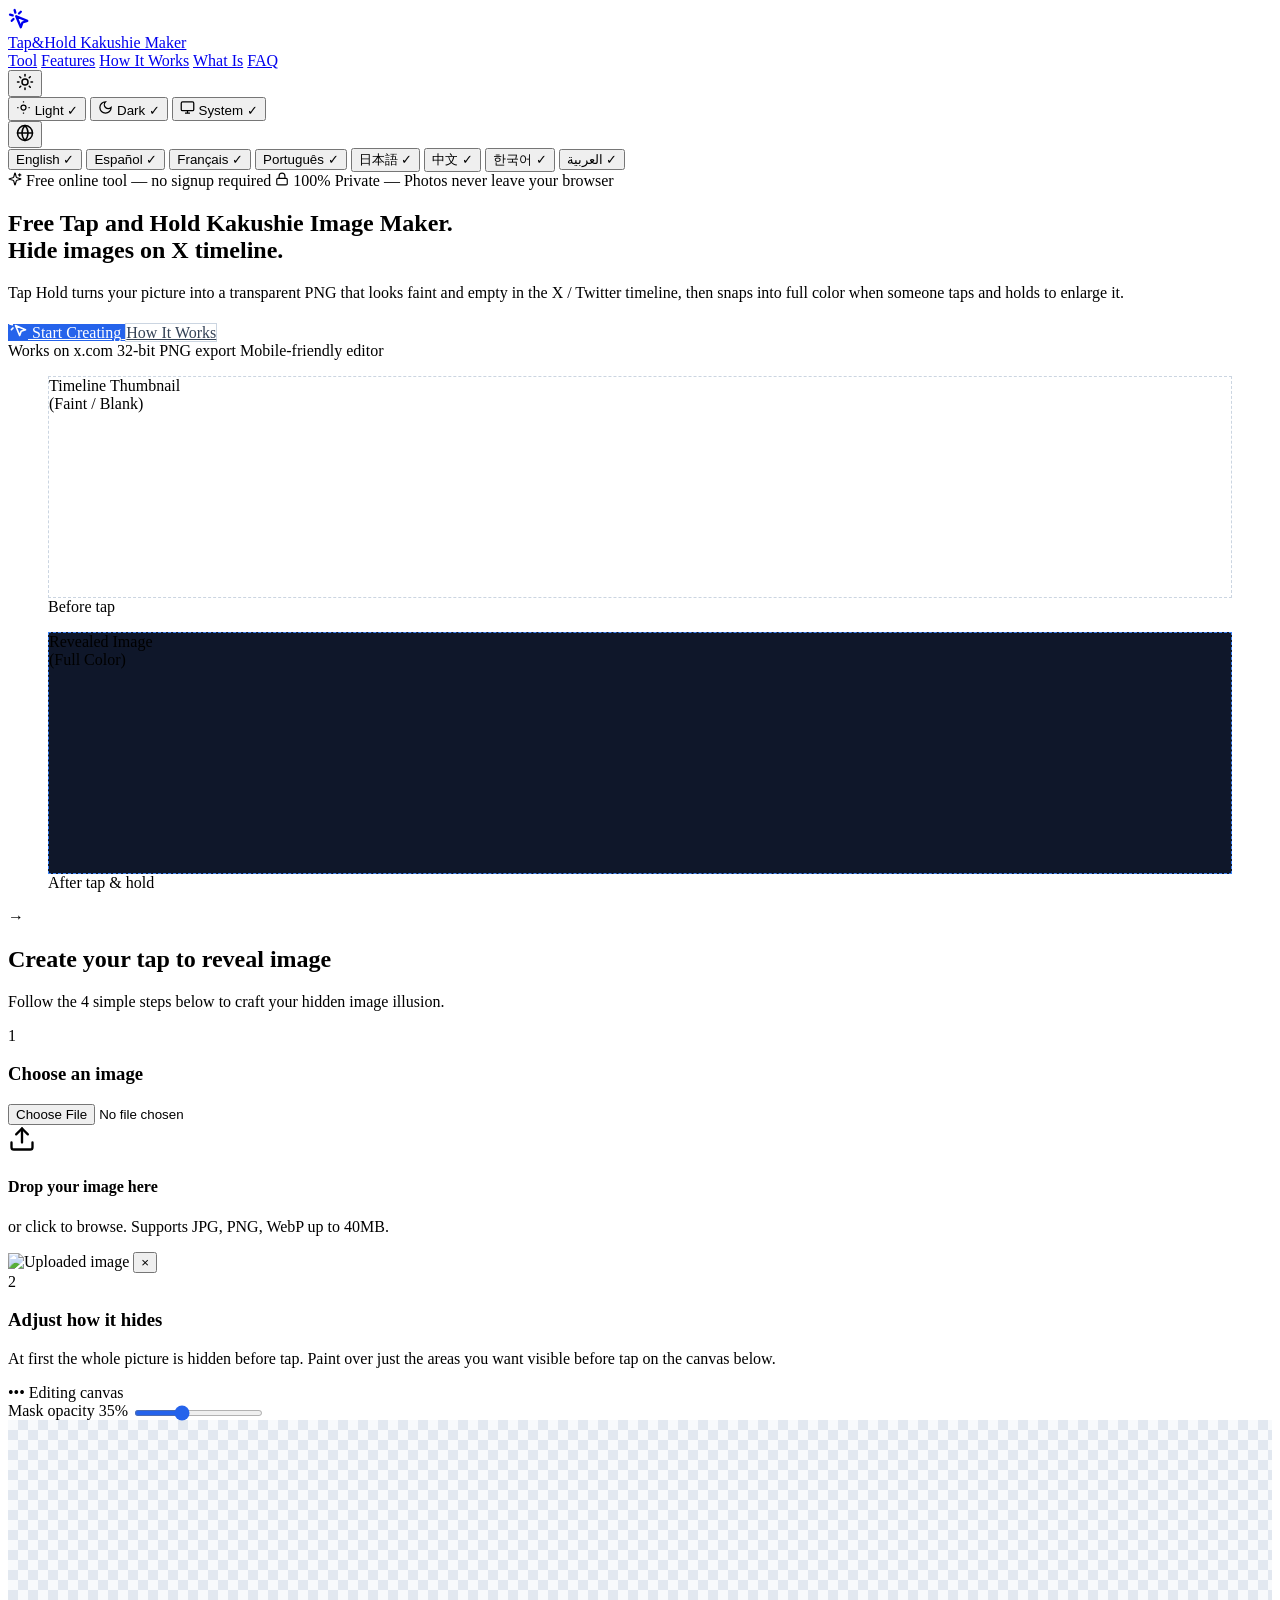
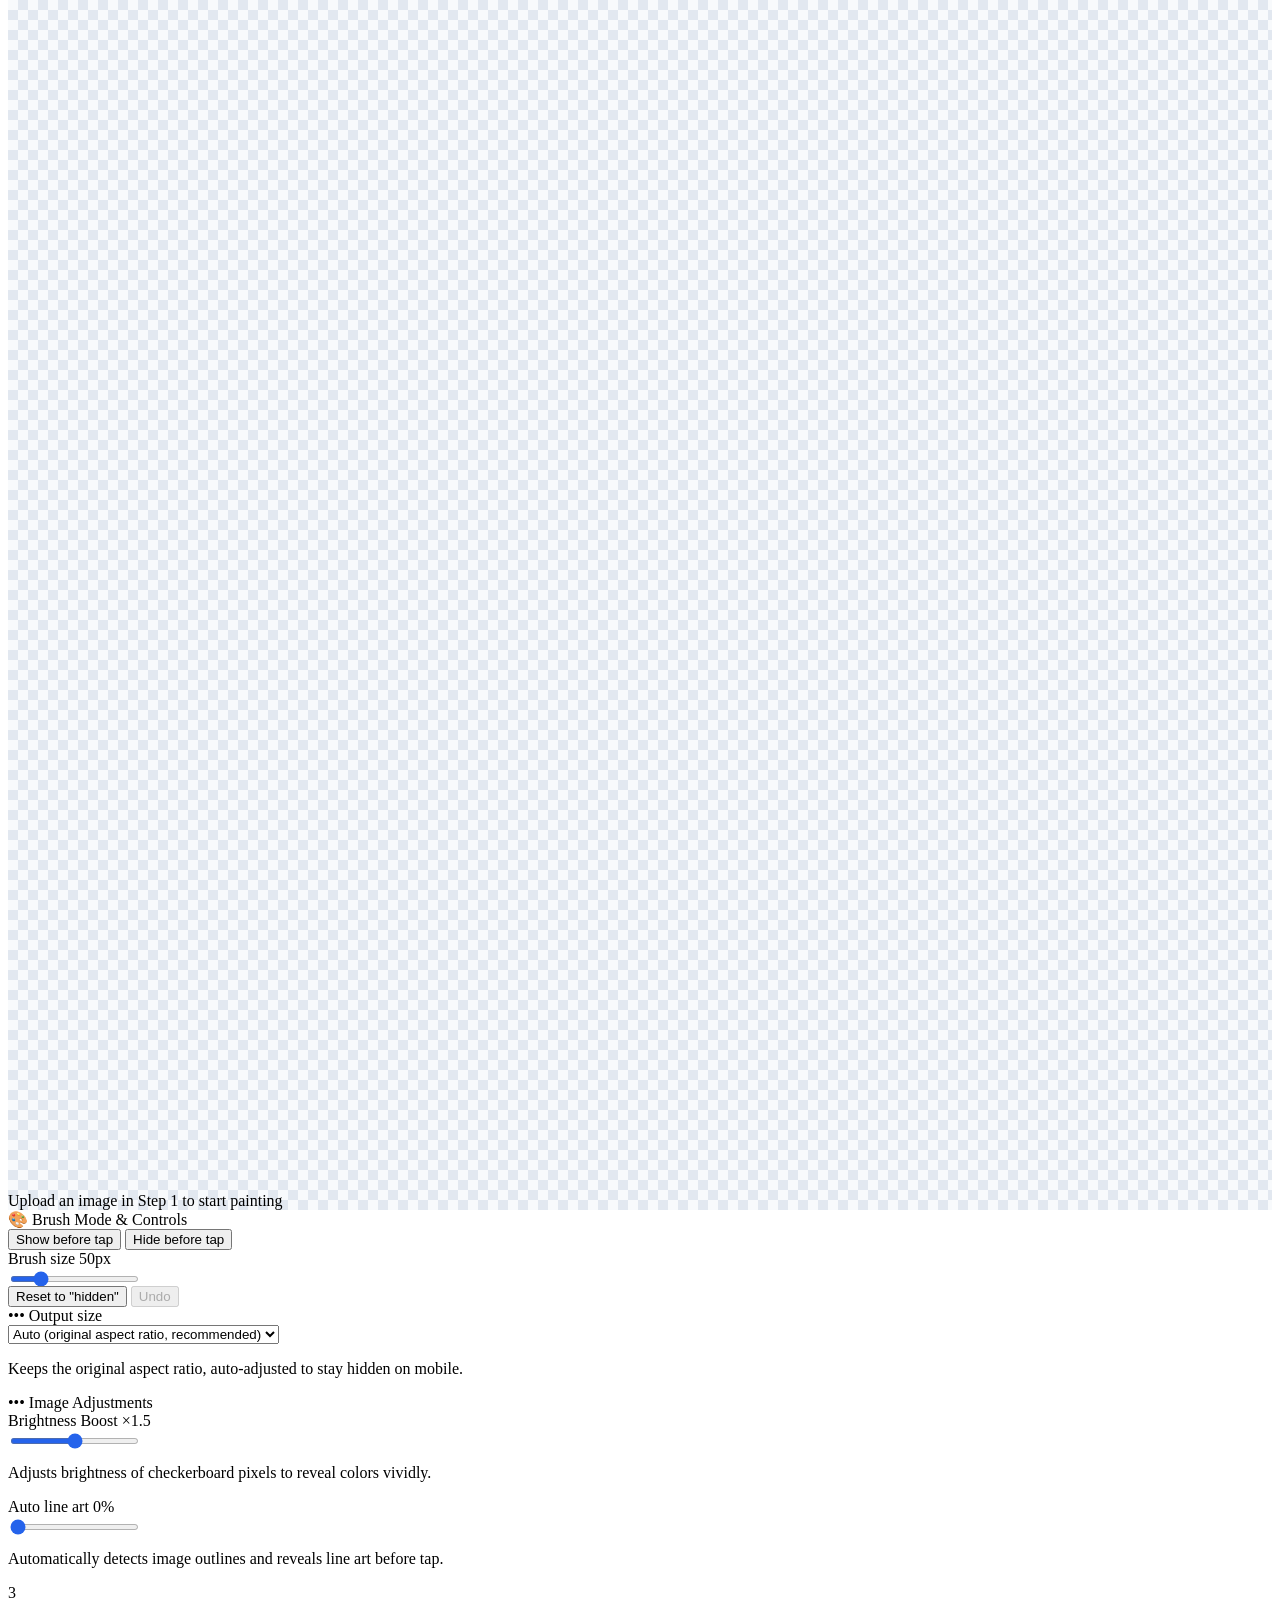
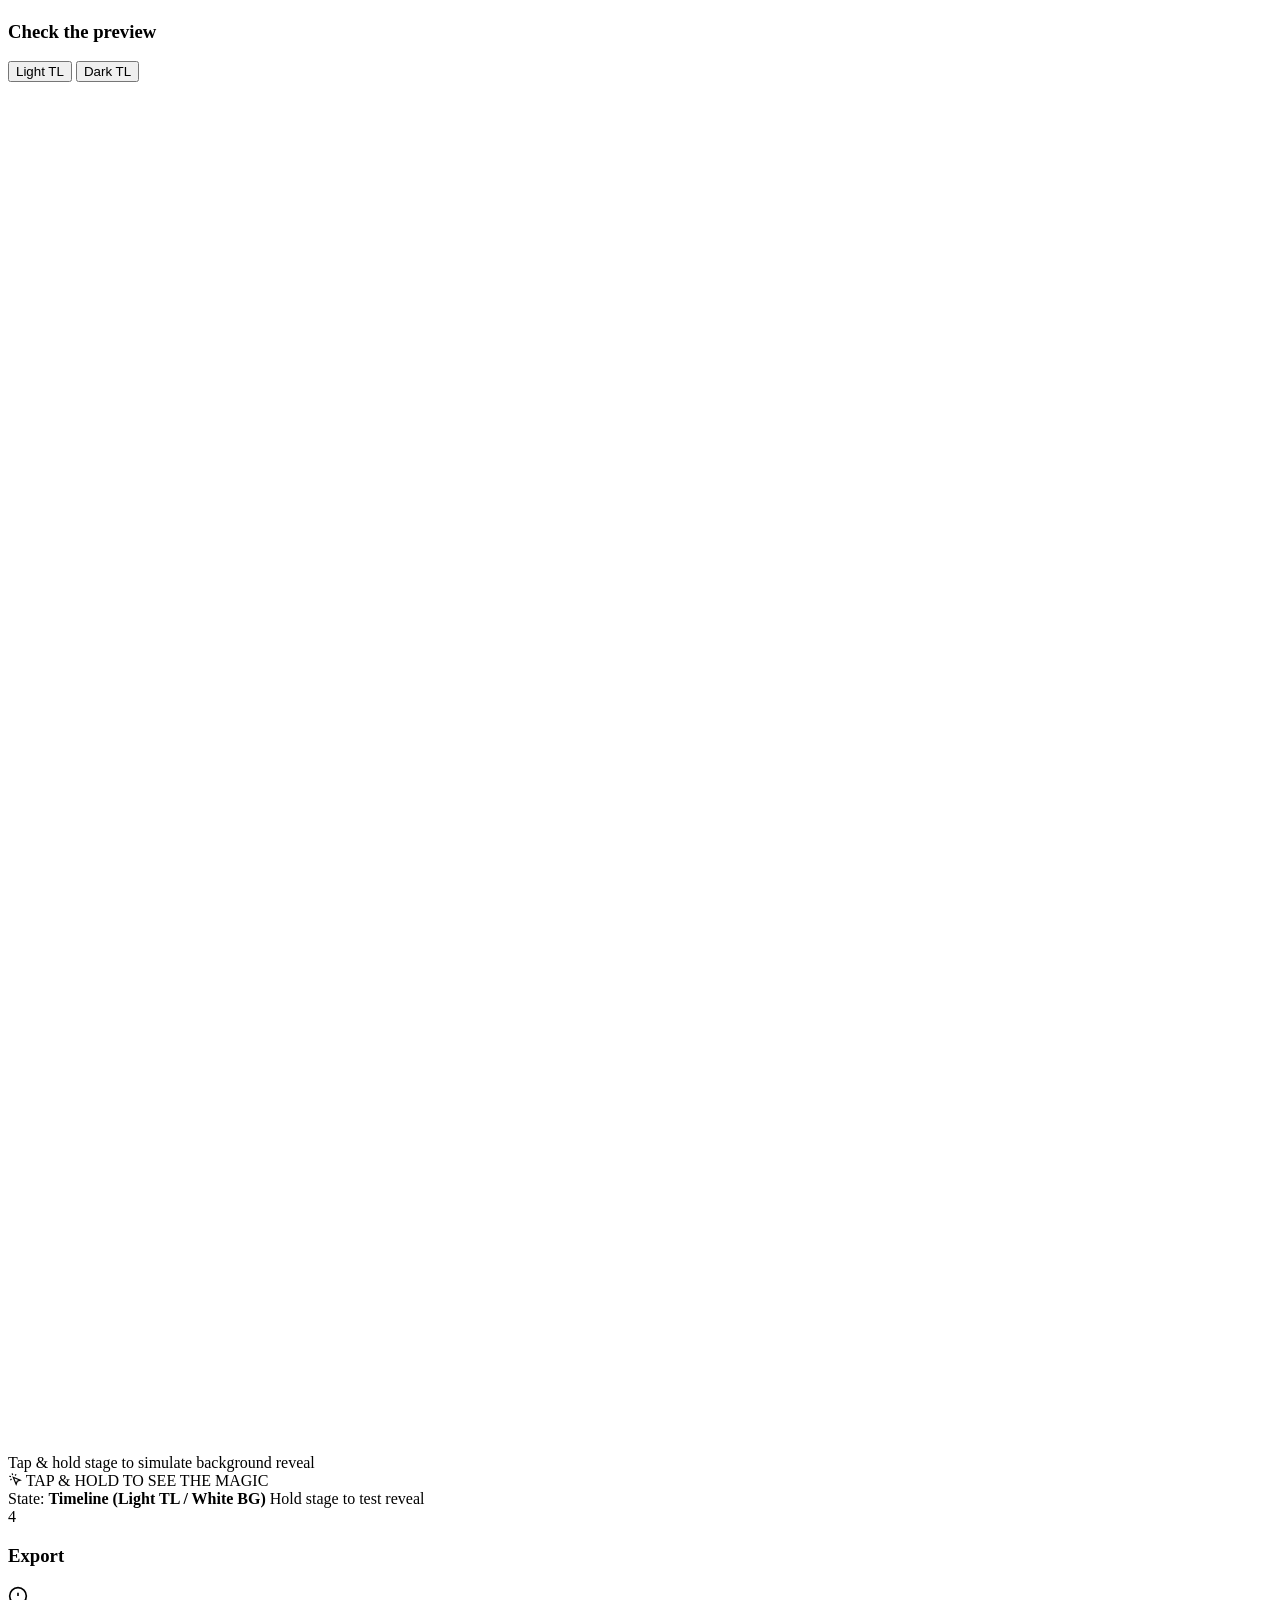
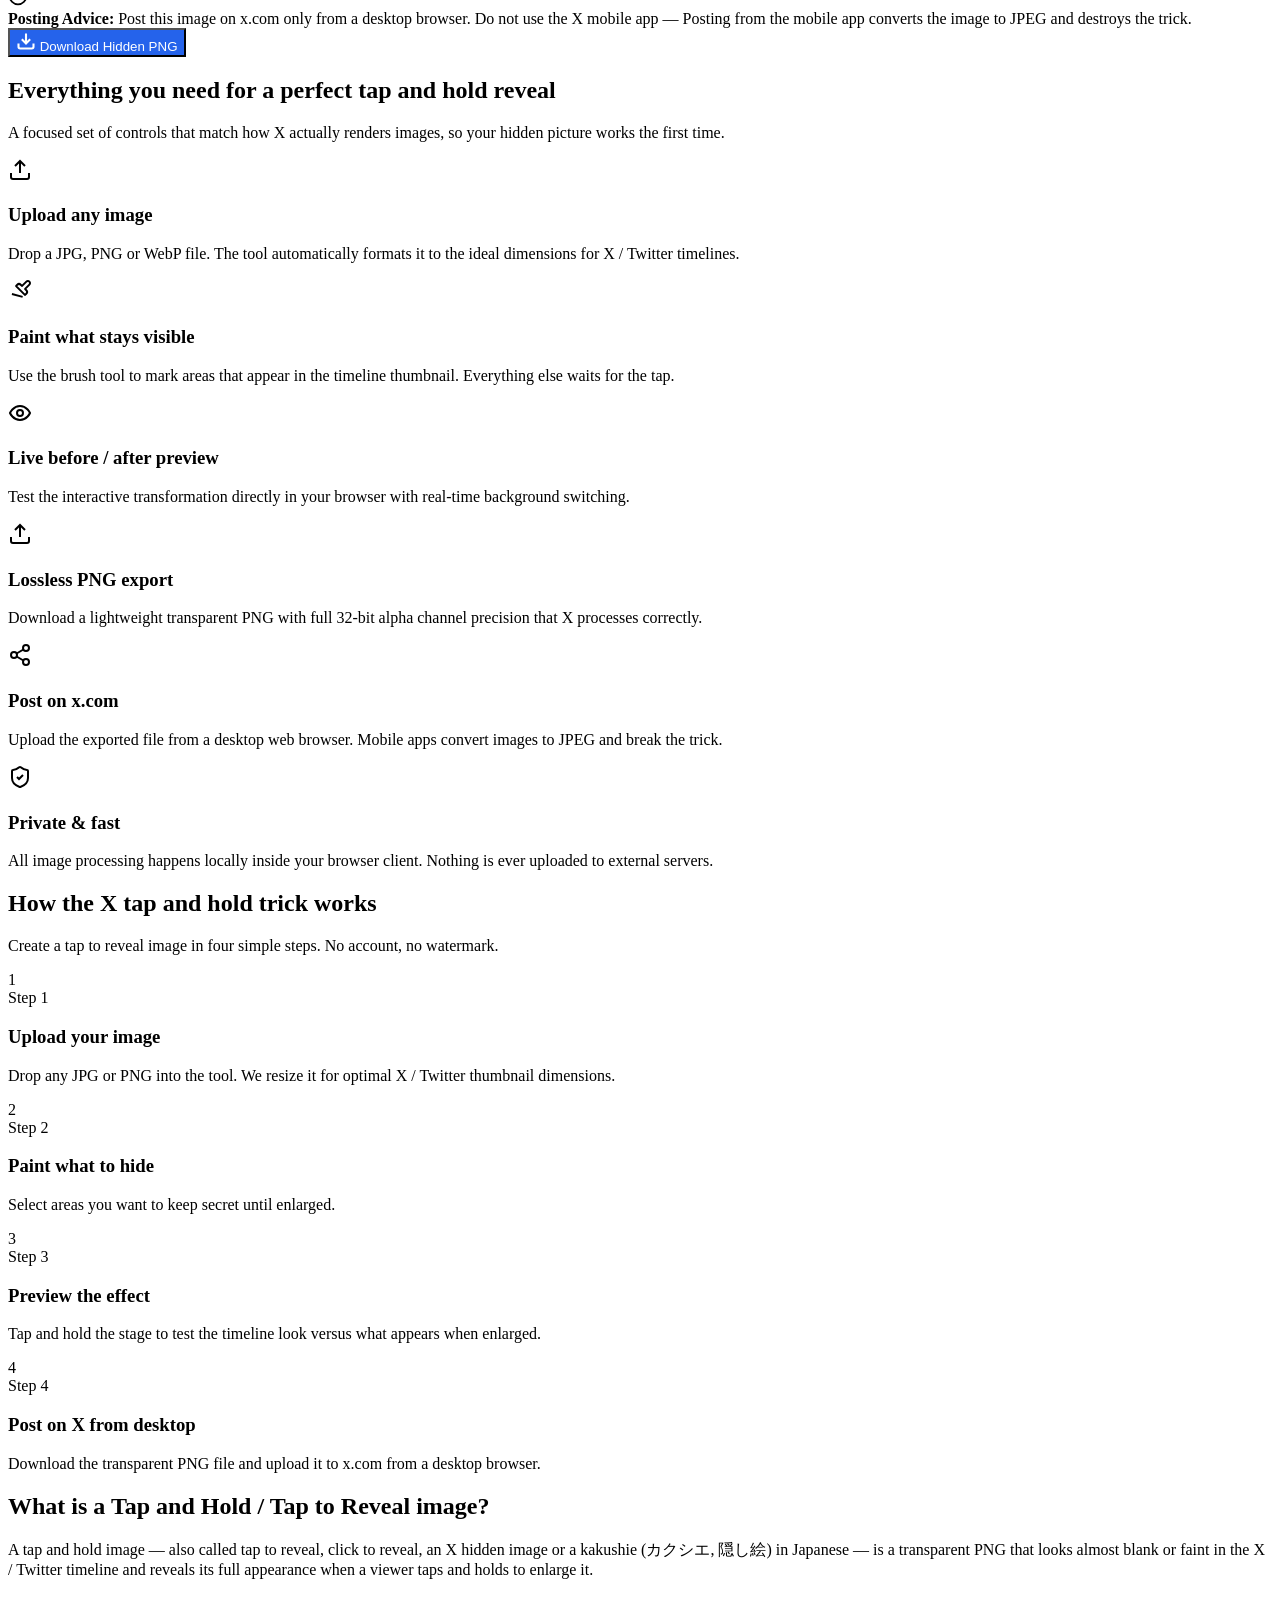
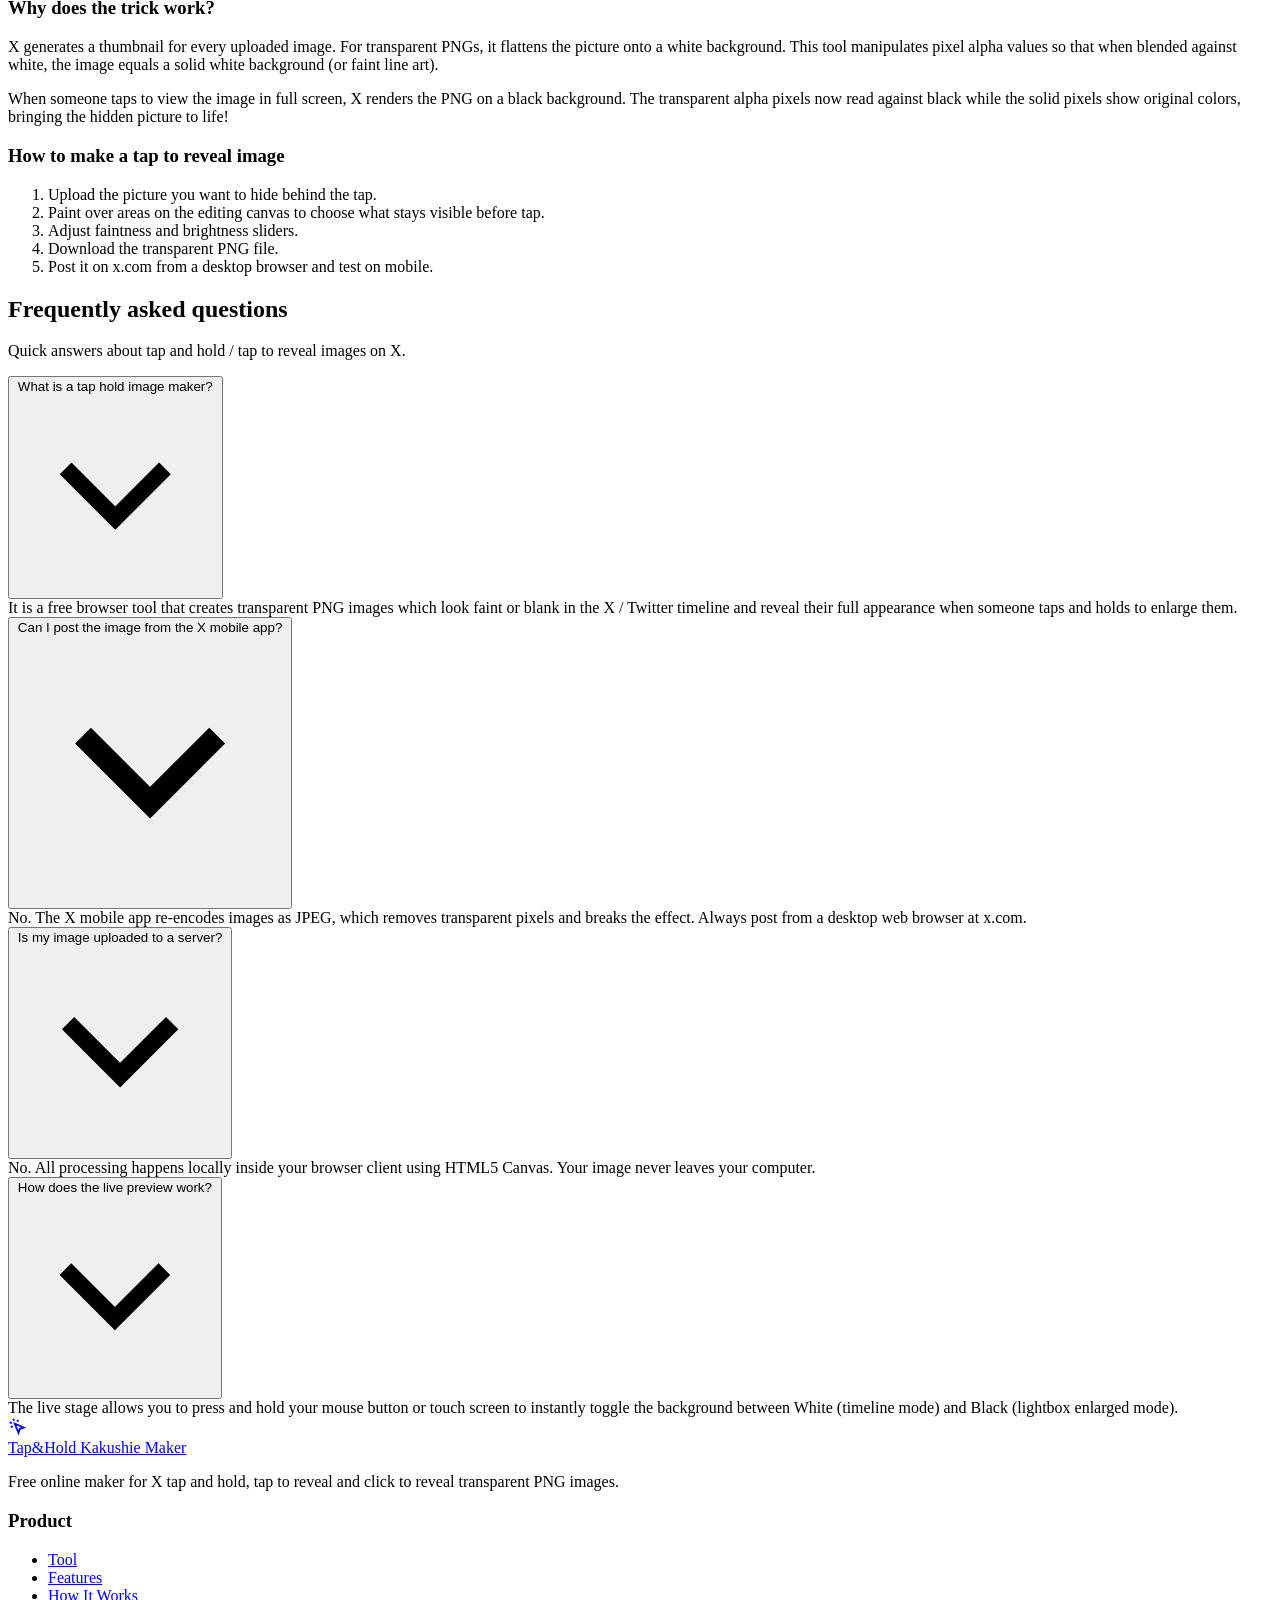
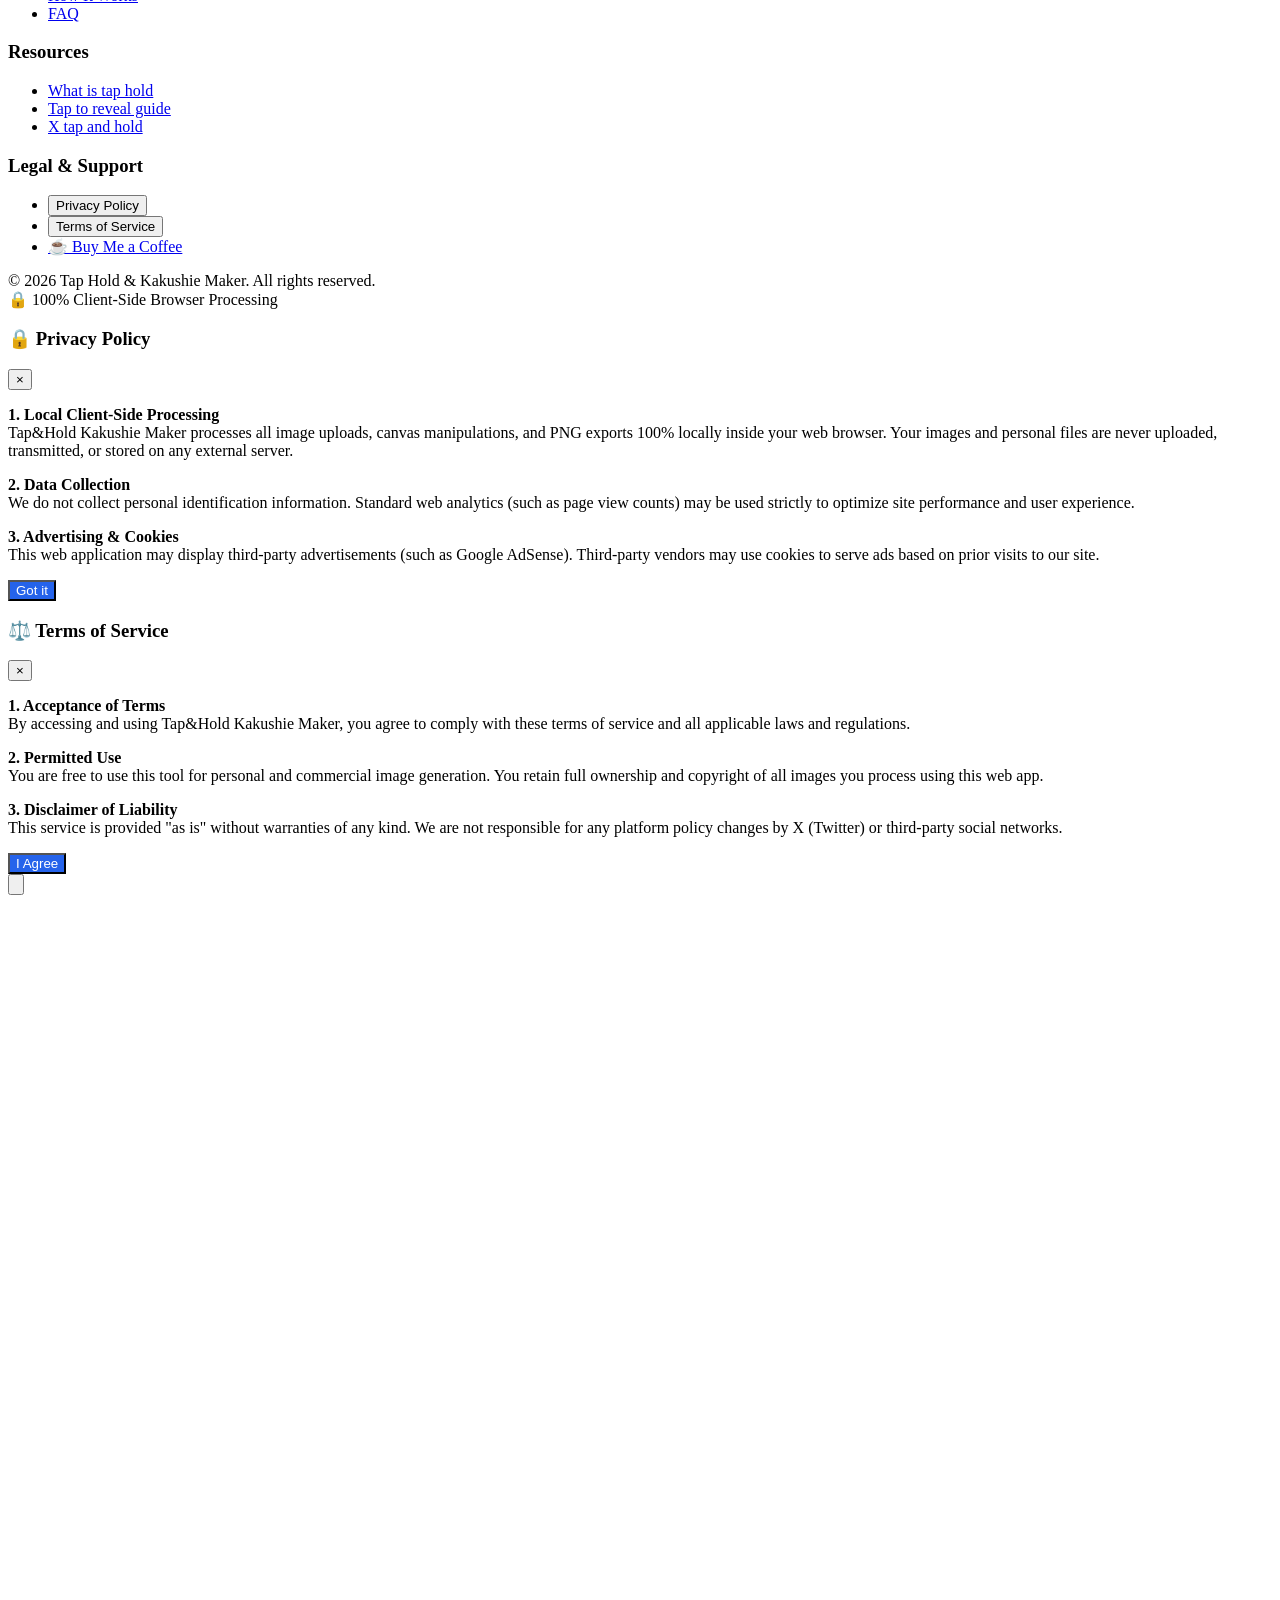
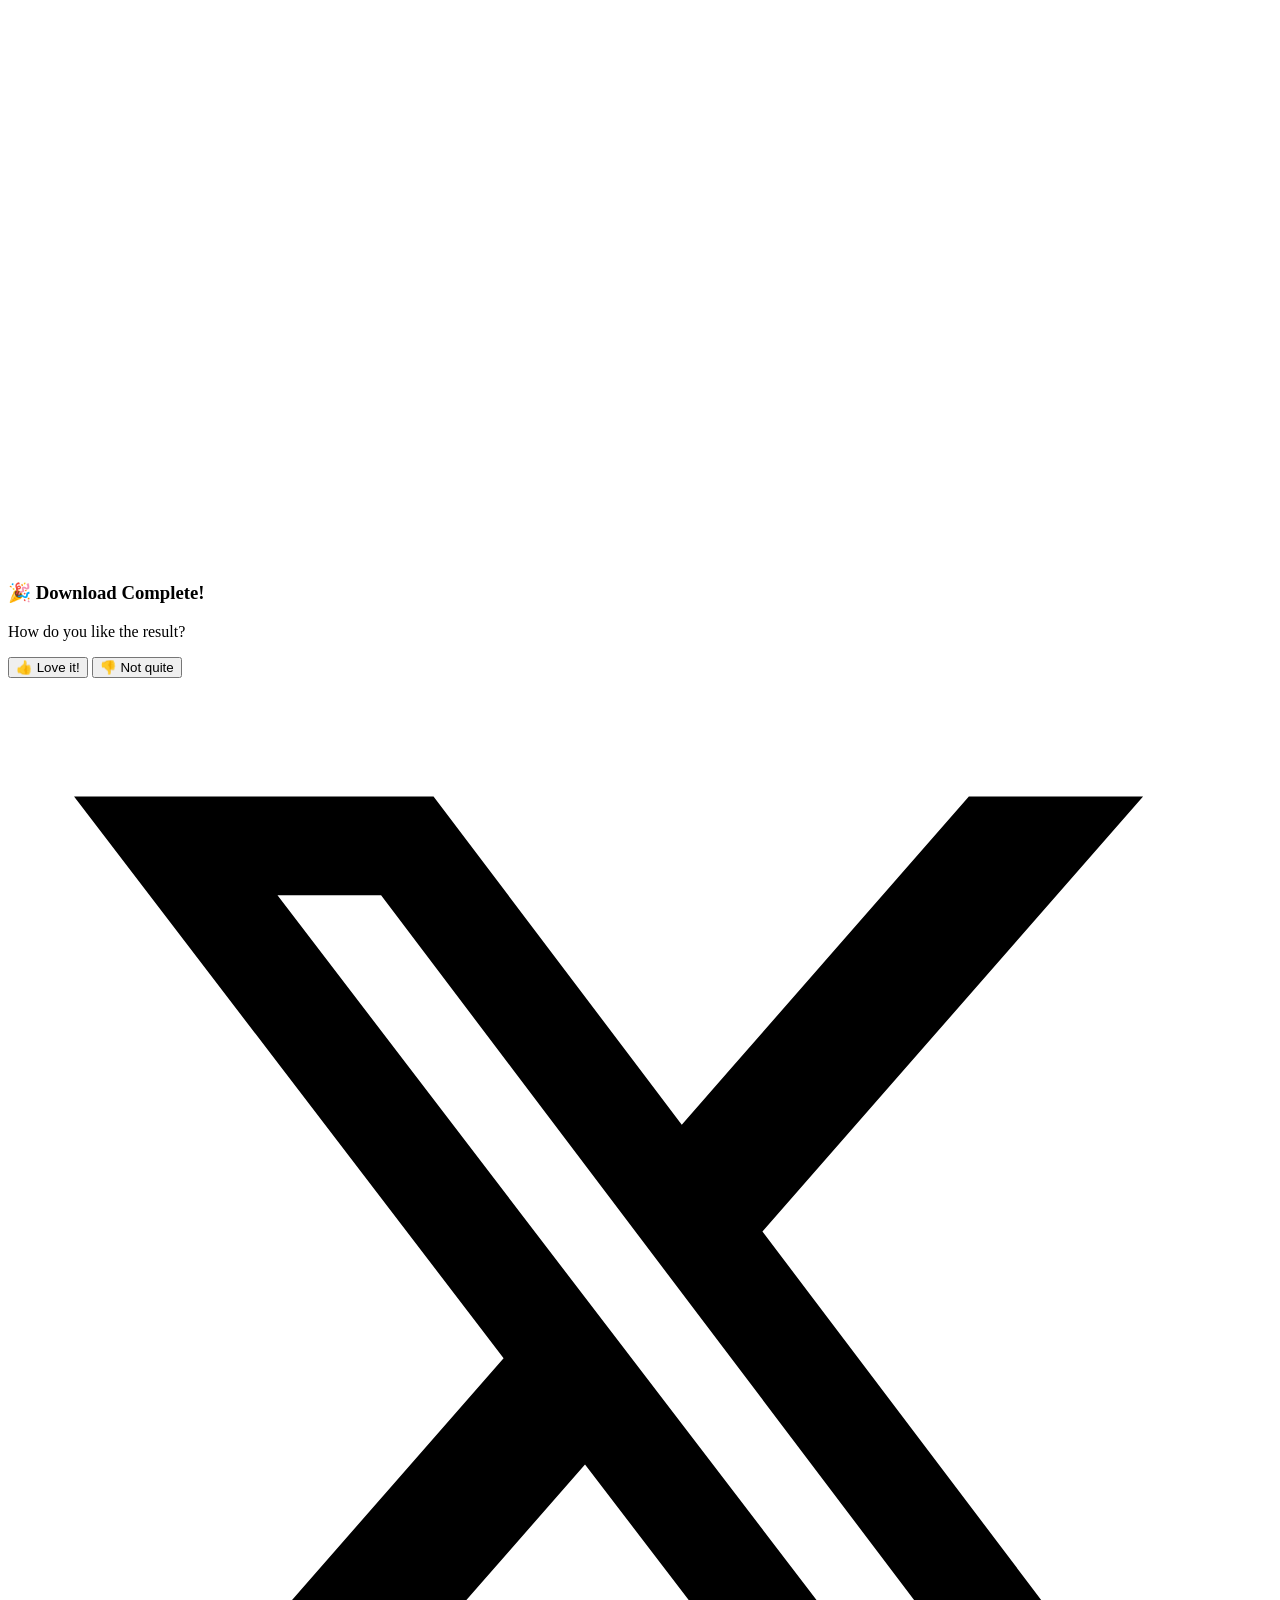
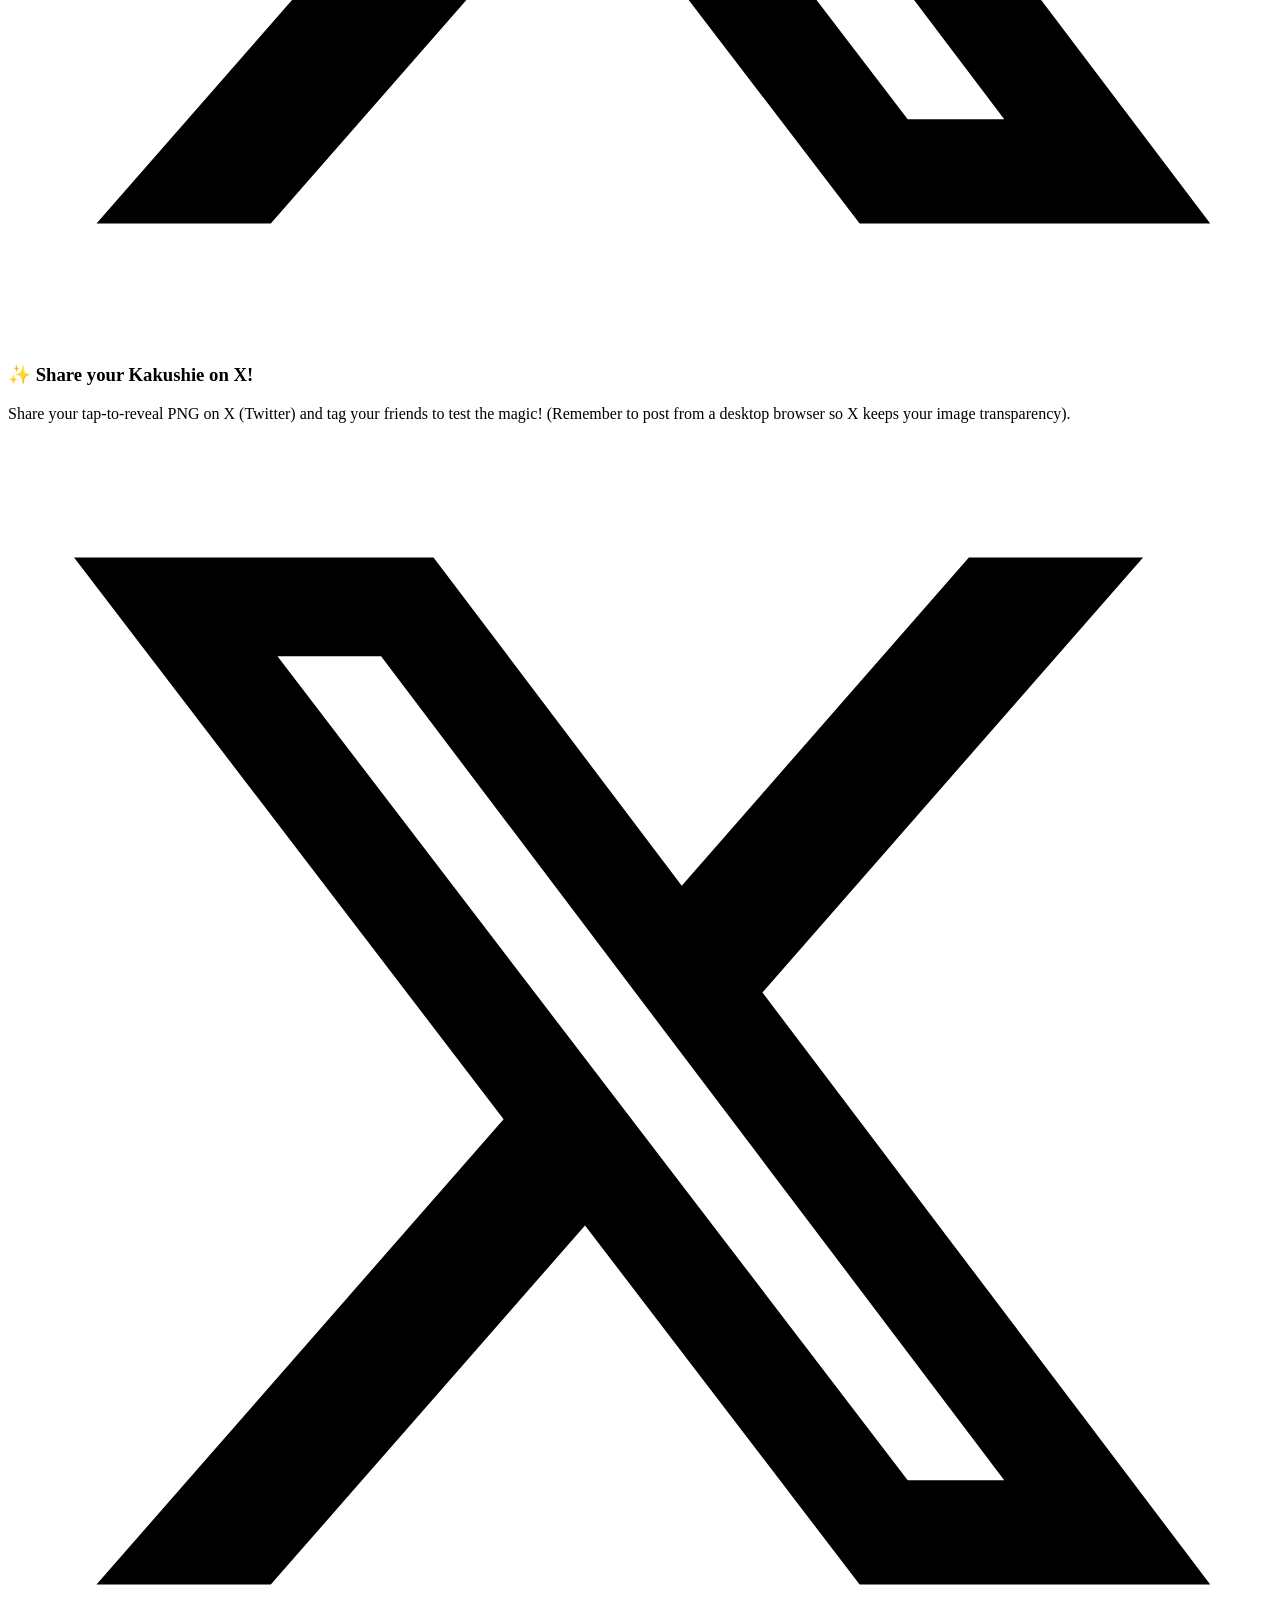
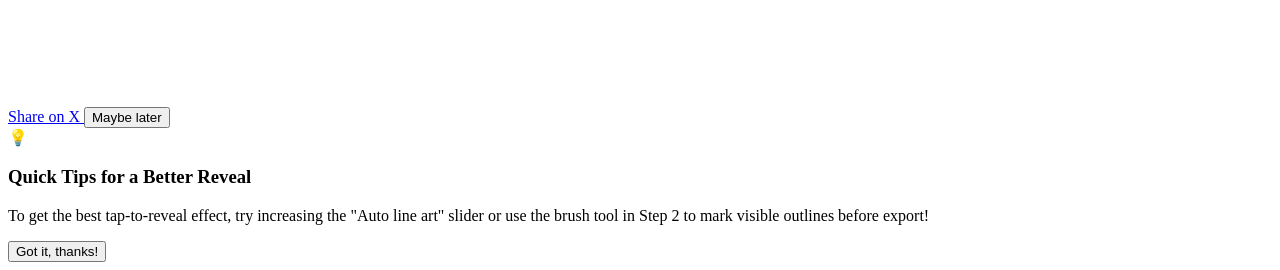
==== commit bc18be06: "feat(adjustments): update Brightness Boost multiplier to x1.0 - x2.0 range with x1.5 default" ====
--- a/index.html
+++ b/index.html
@@ -415,9 +415,9 @@
                 <div>
                   <div class="flex justify-between text-xs font-semibold text-slate-700 mb-1">
                     <span data-i18n="valBrightnessLabel">Brightness Boost</span>
-                    <span id="val-brightness" class="text-brand-600 font-bold">0</span>
+                    <span id="val-brightness" class="text-brand-600 font-bold">×1.5</span>
                   </div>
-                  <input type="range" id="slider-brightness" min="-50" max="50" step="2" value="0" class="w-full">
+                  <input type="range" id="slider-brightness" min="1.0" max="2.0" step="0.1" value="1.5" class="w-full">
                   <p data-i18n="brightnessHint" class="text-[10px] text-slate-500 mt-1">Adjusts brightness of checkerboard pixels to reveal colors vividly.</p>
                 </div>
 
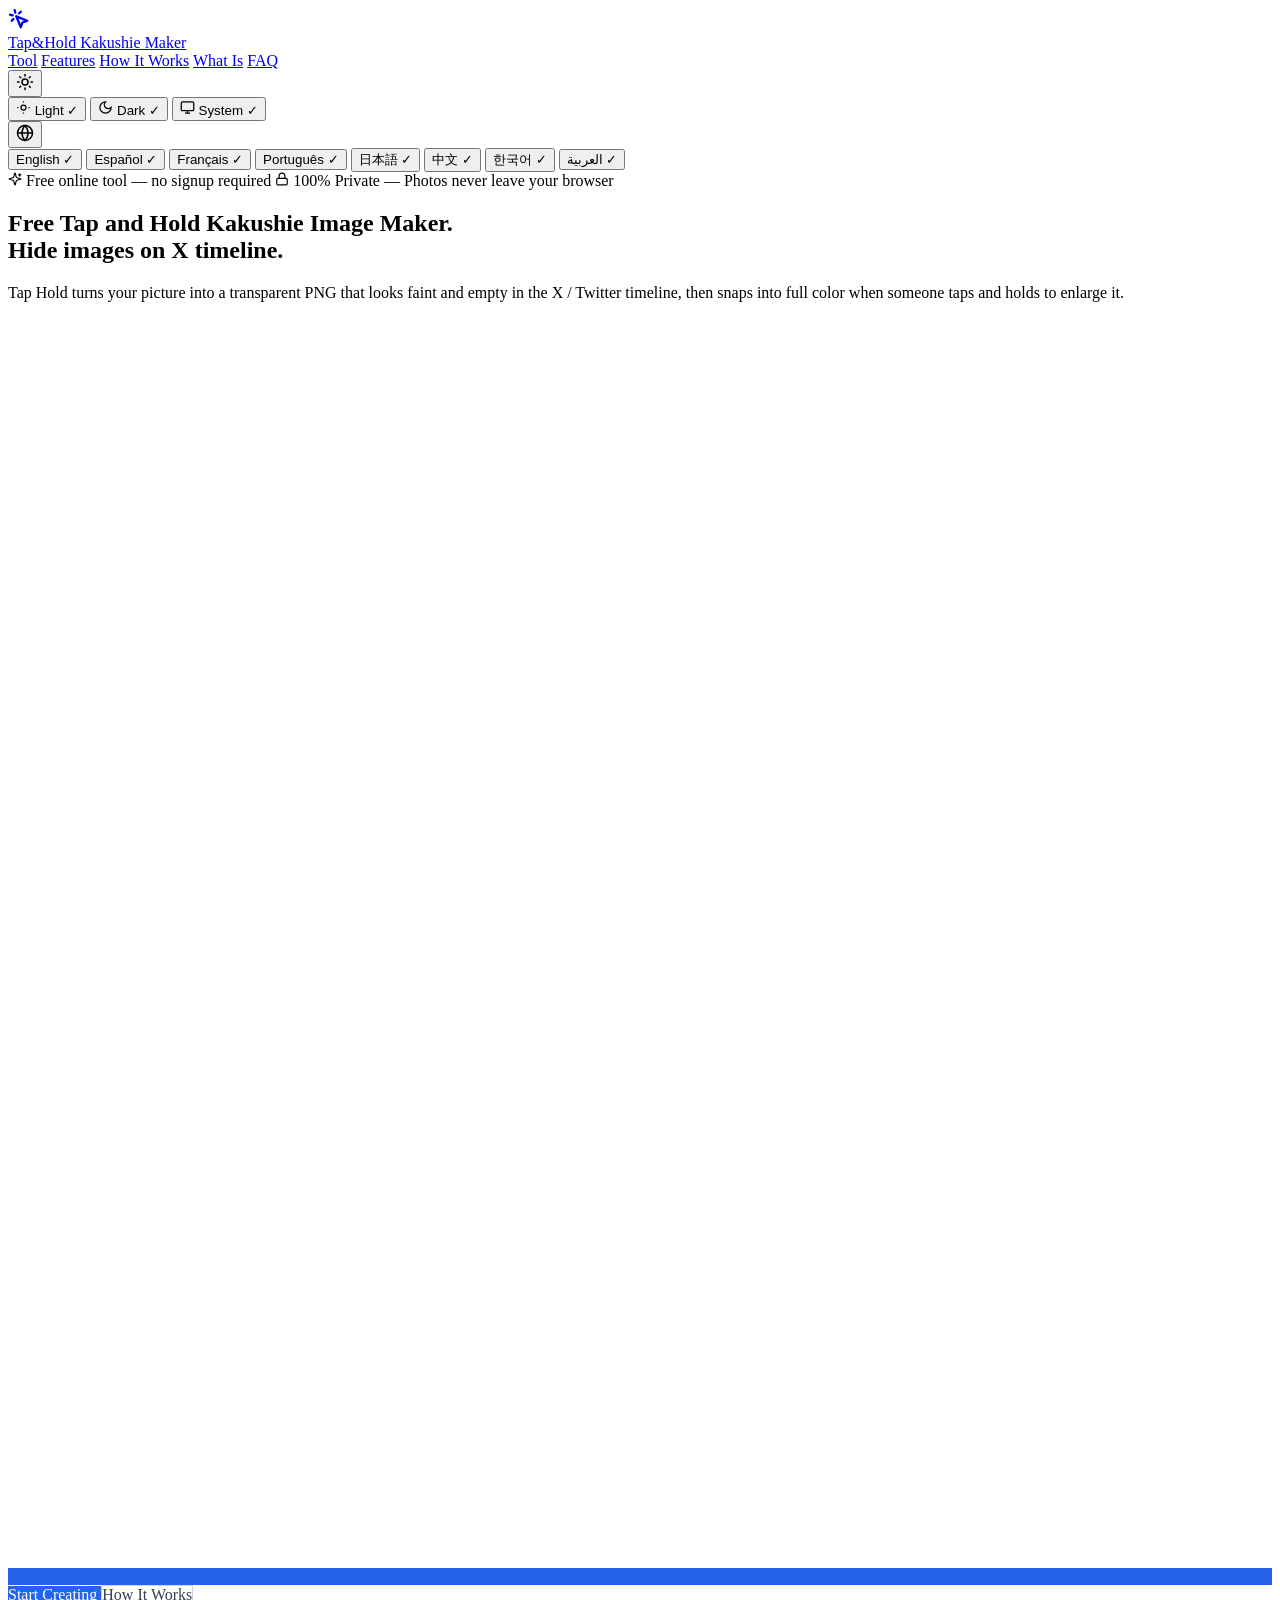
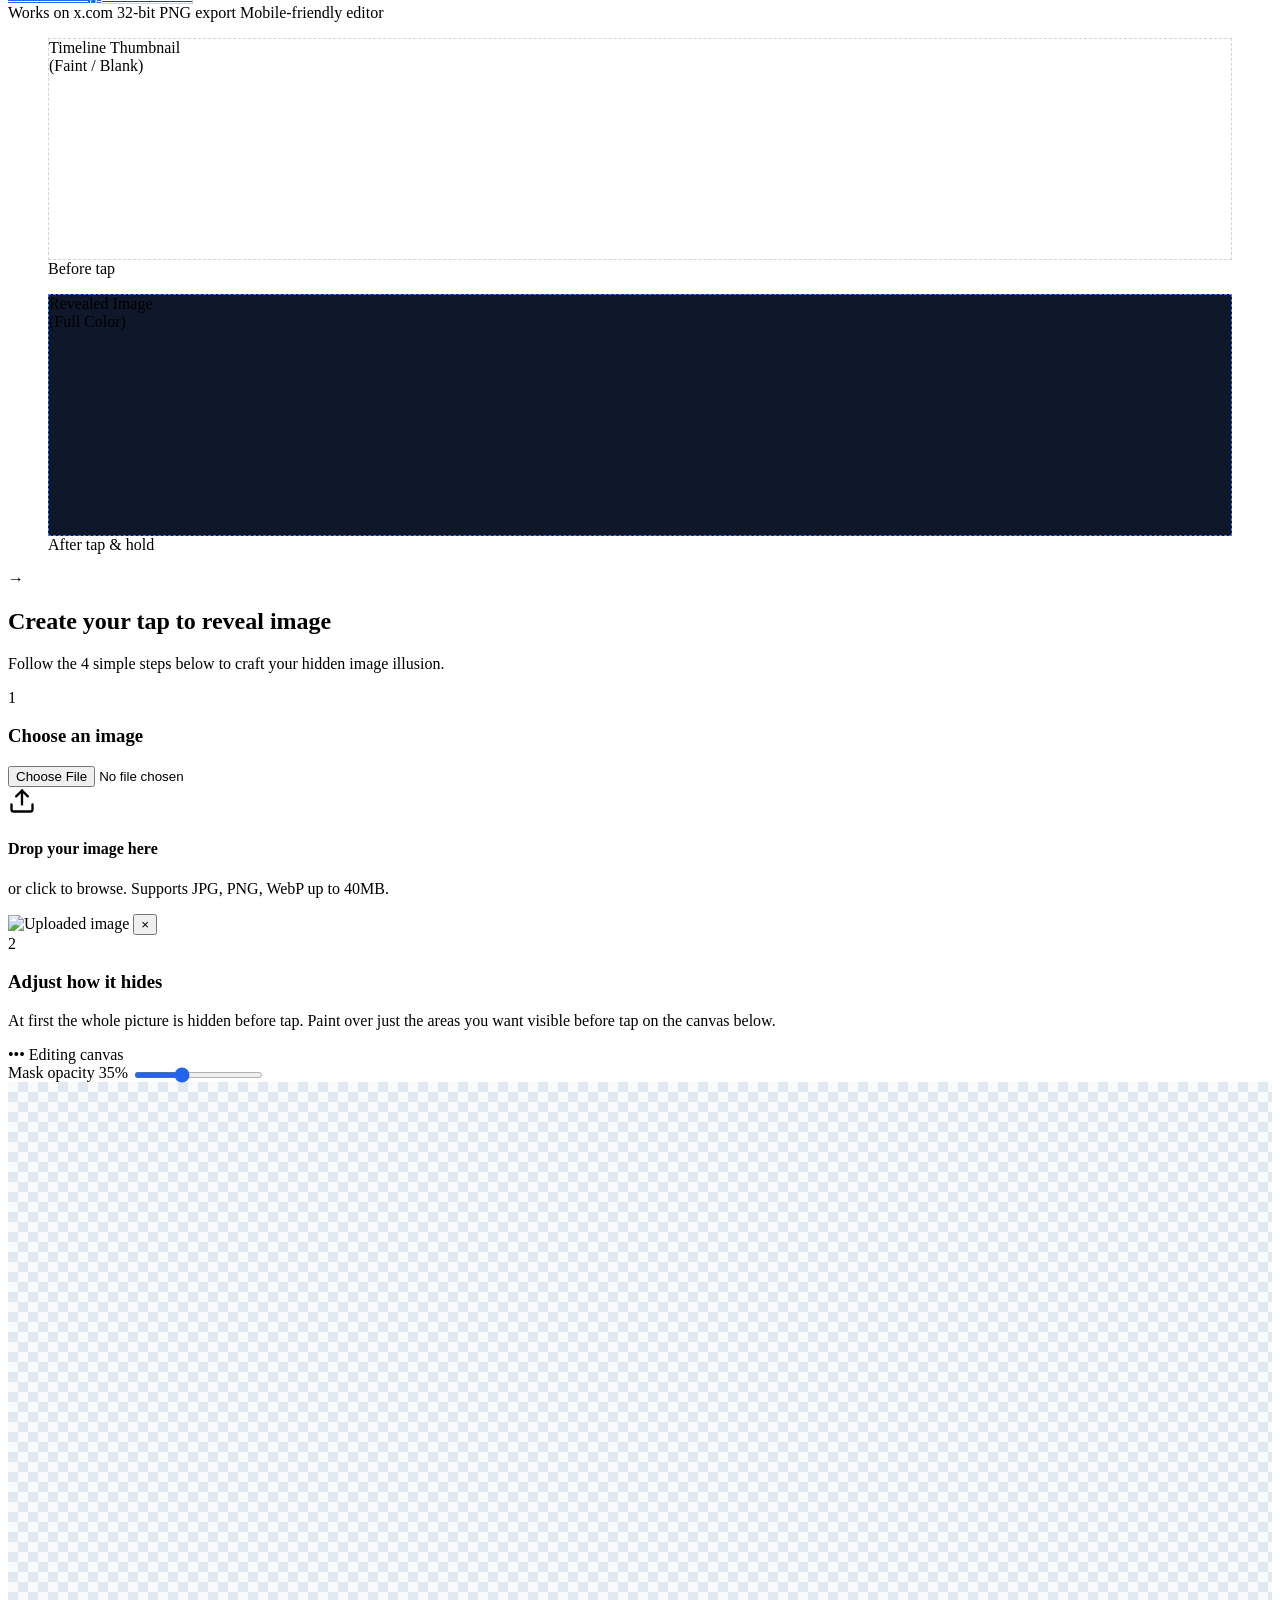
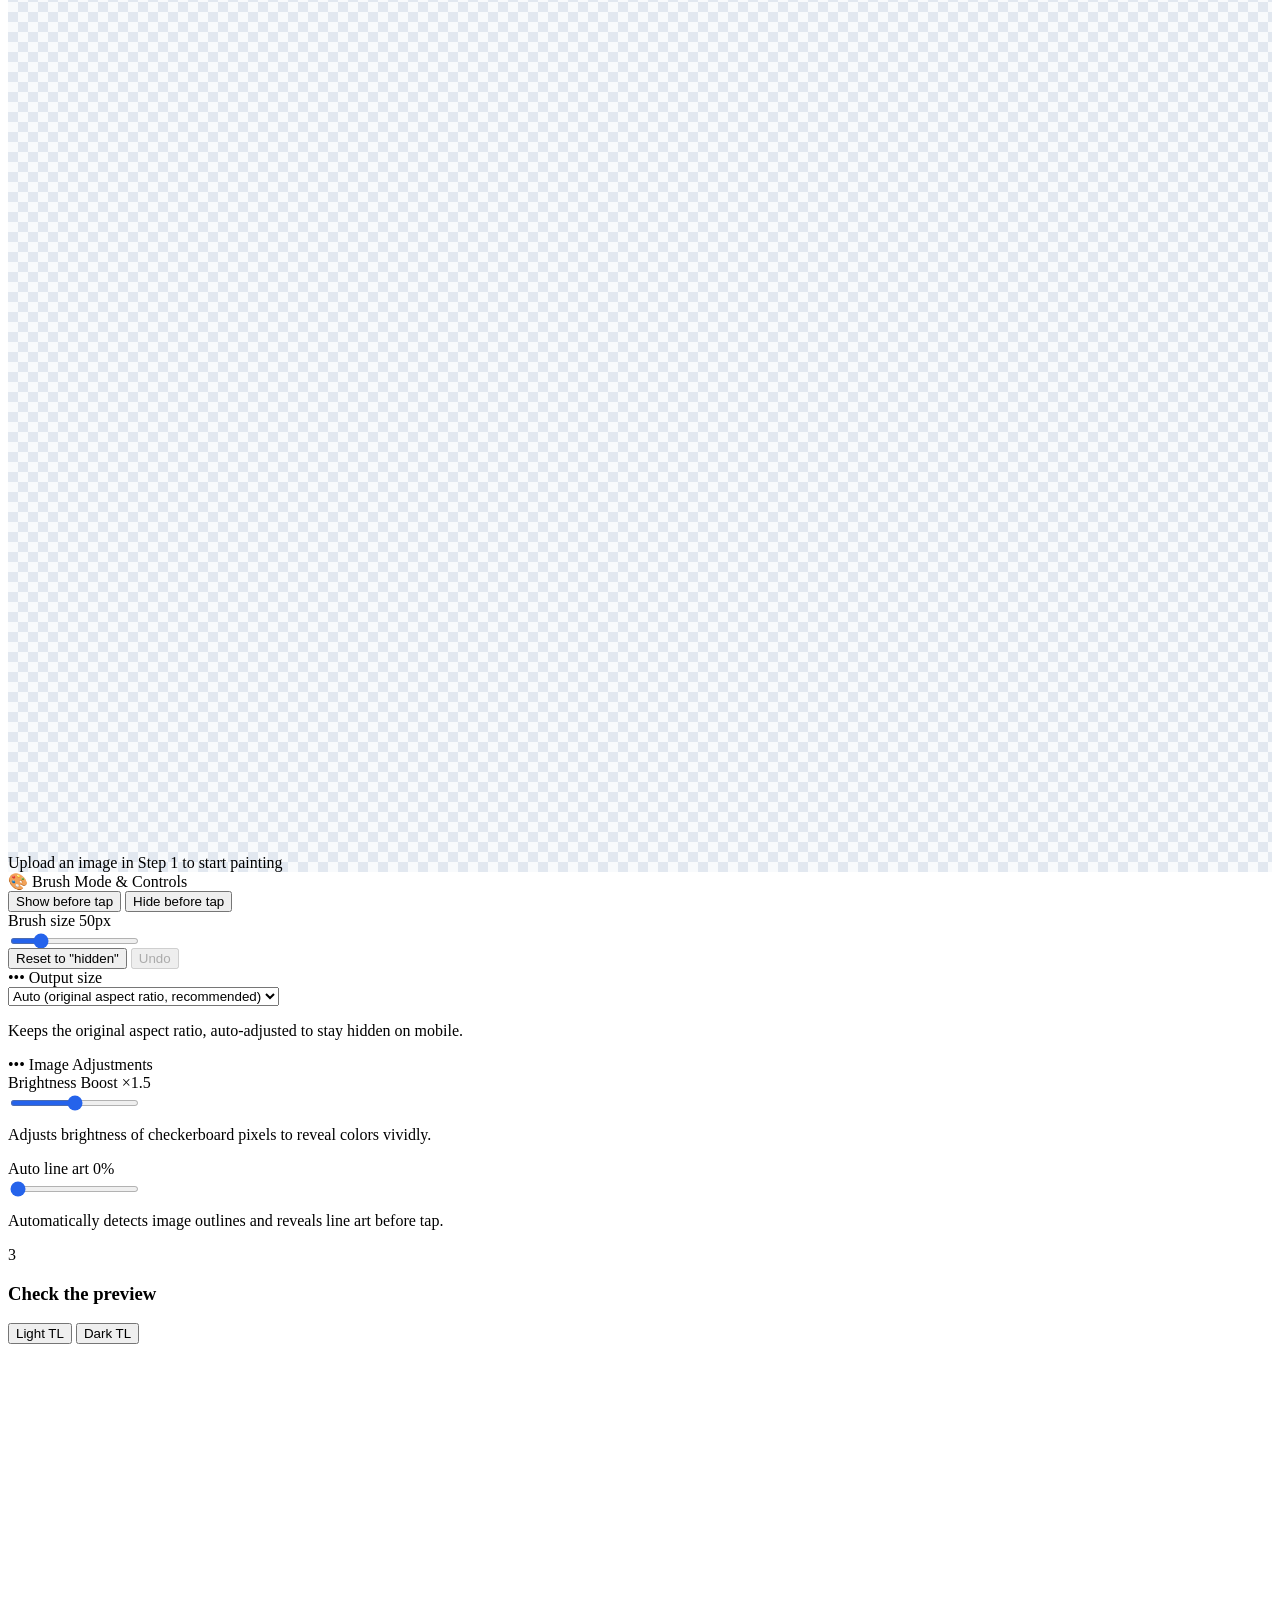
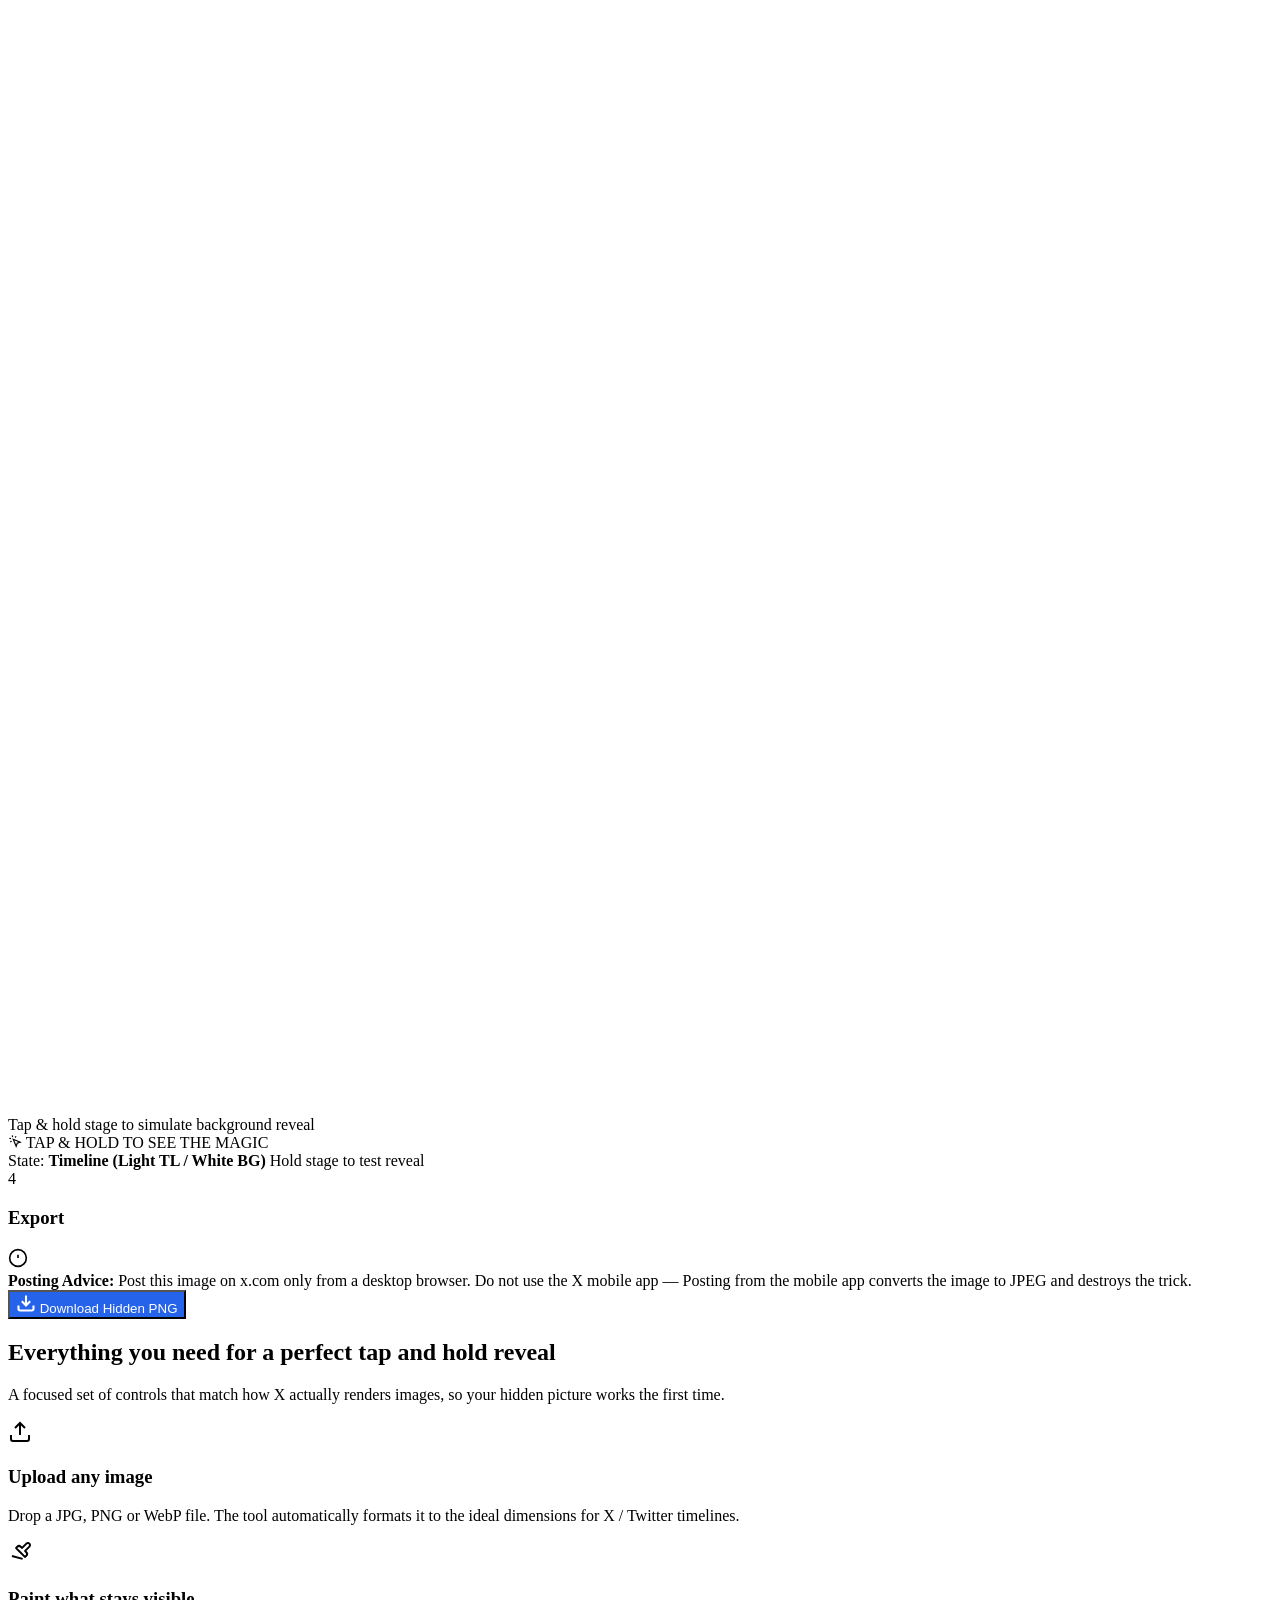
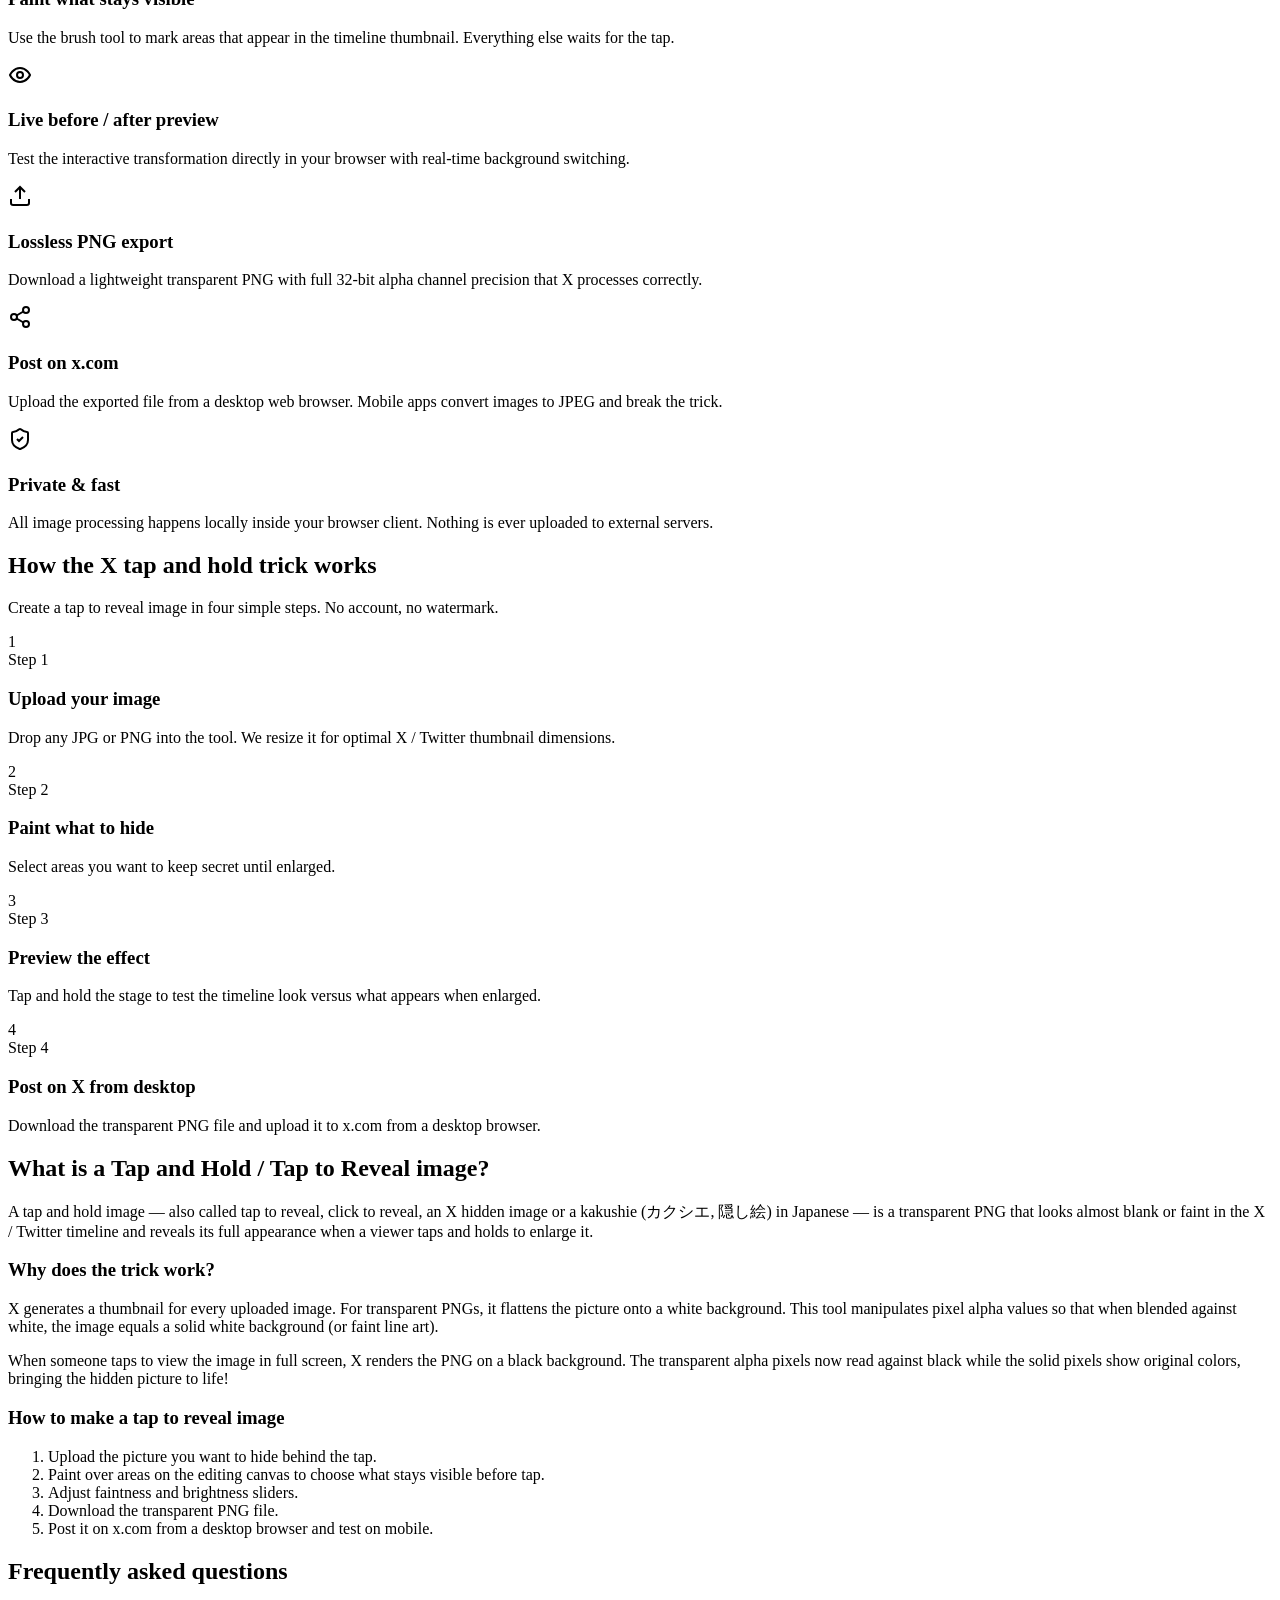
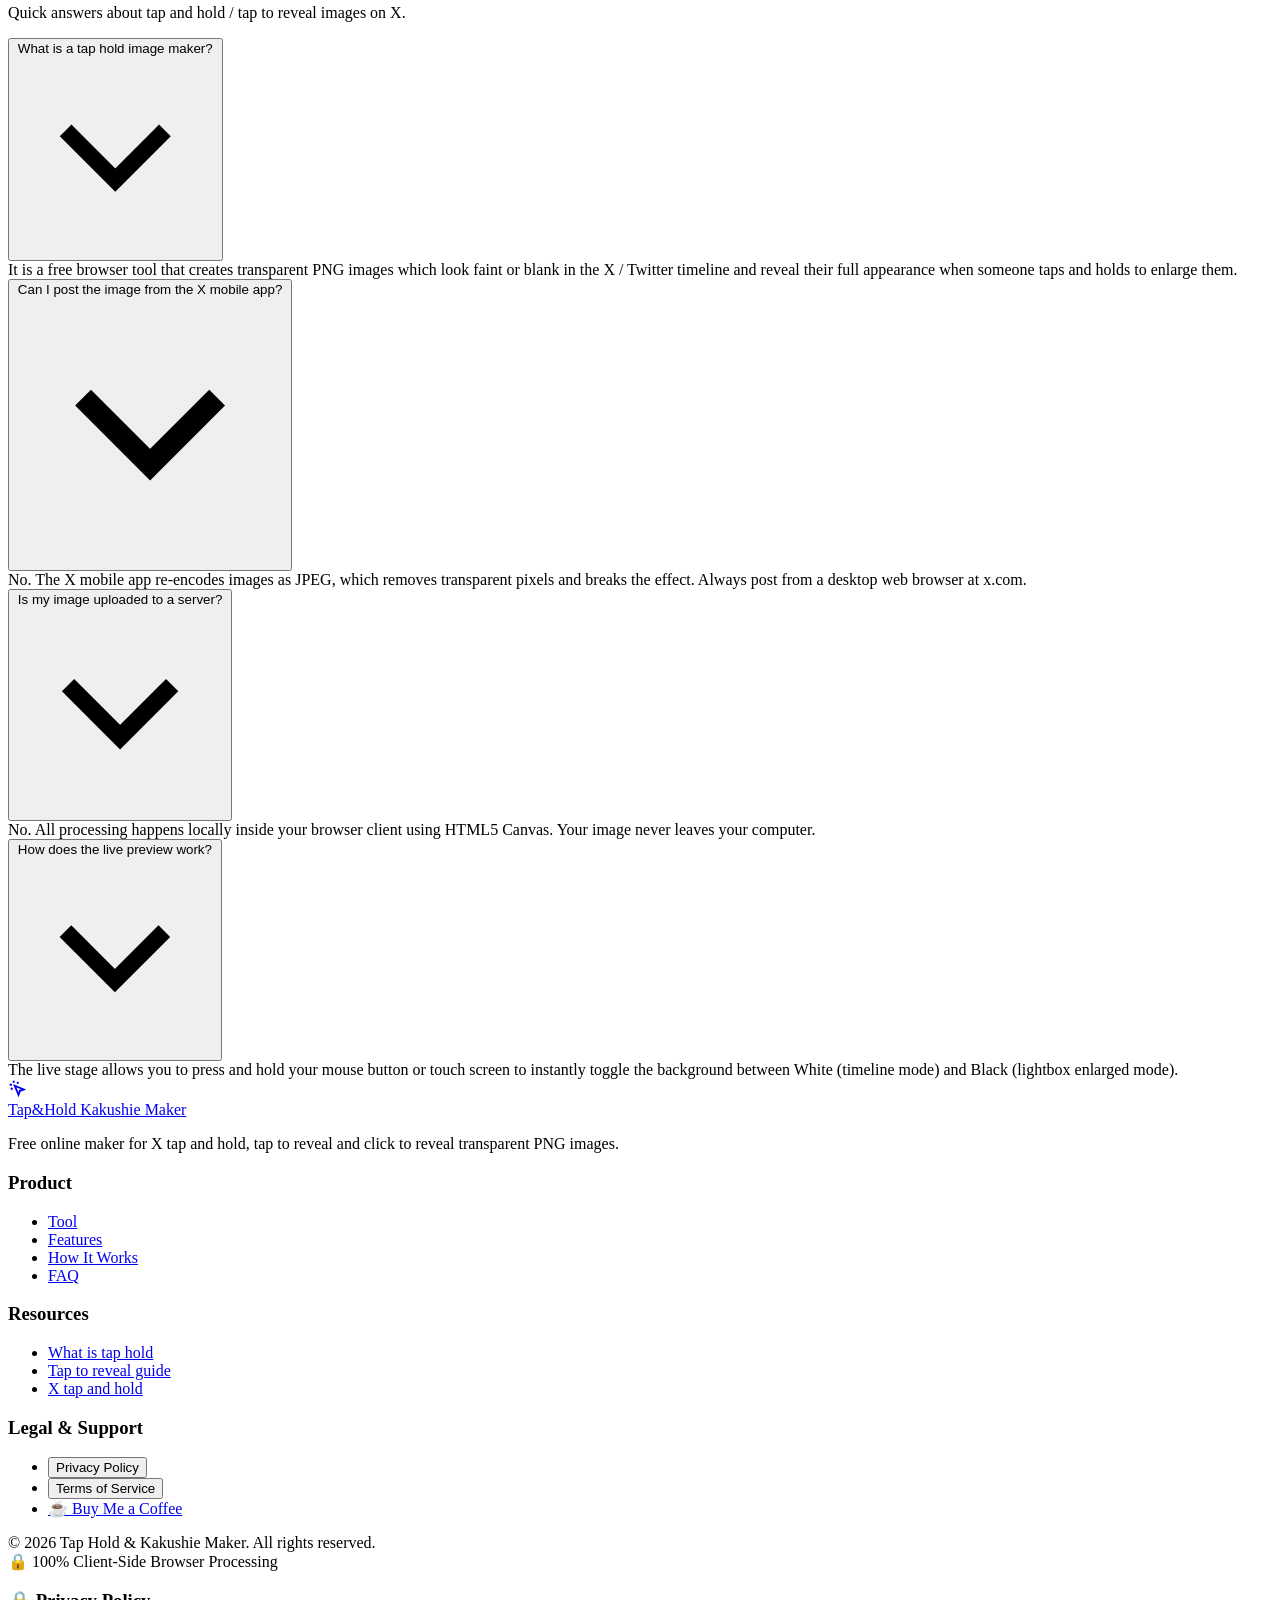
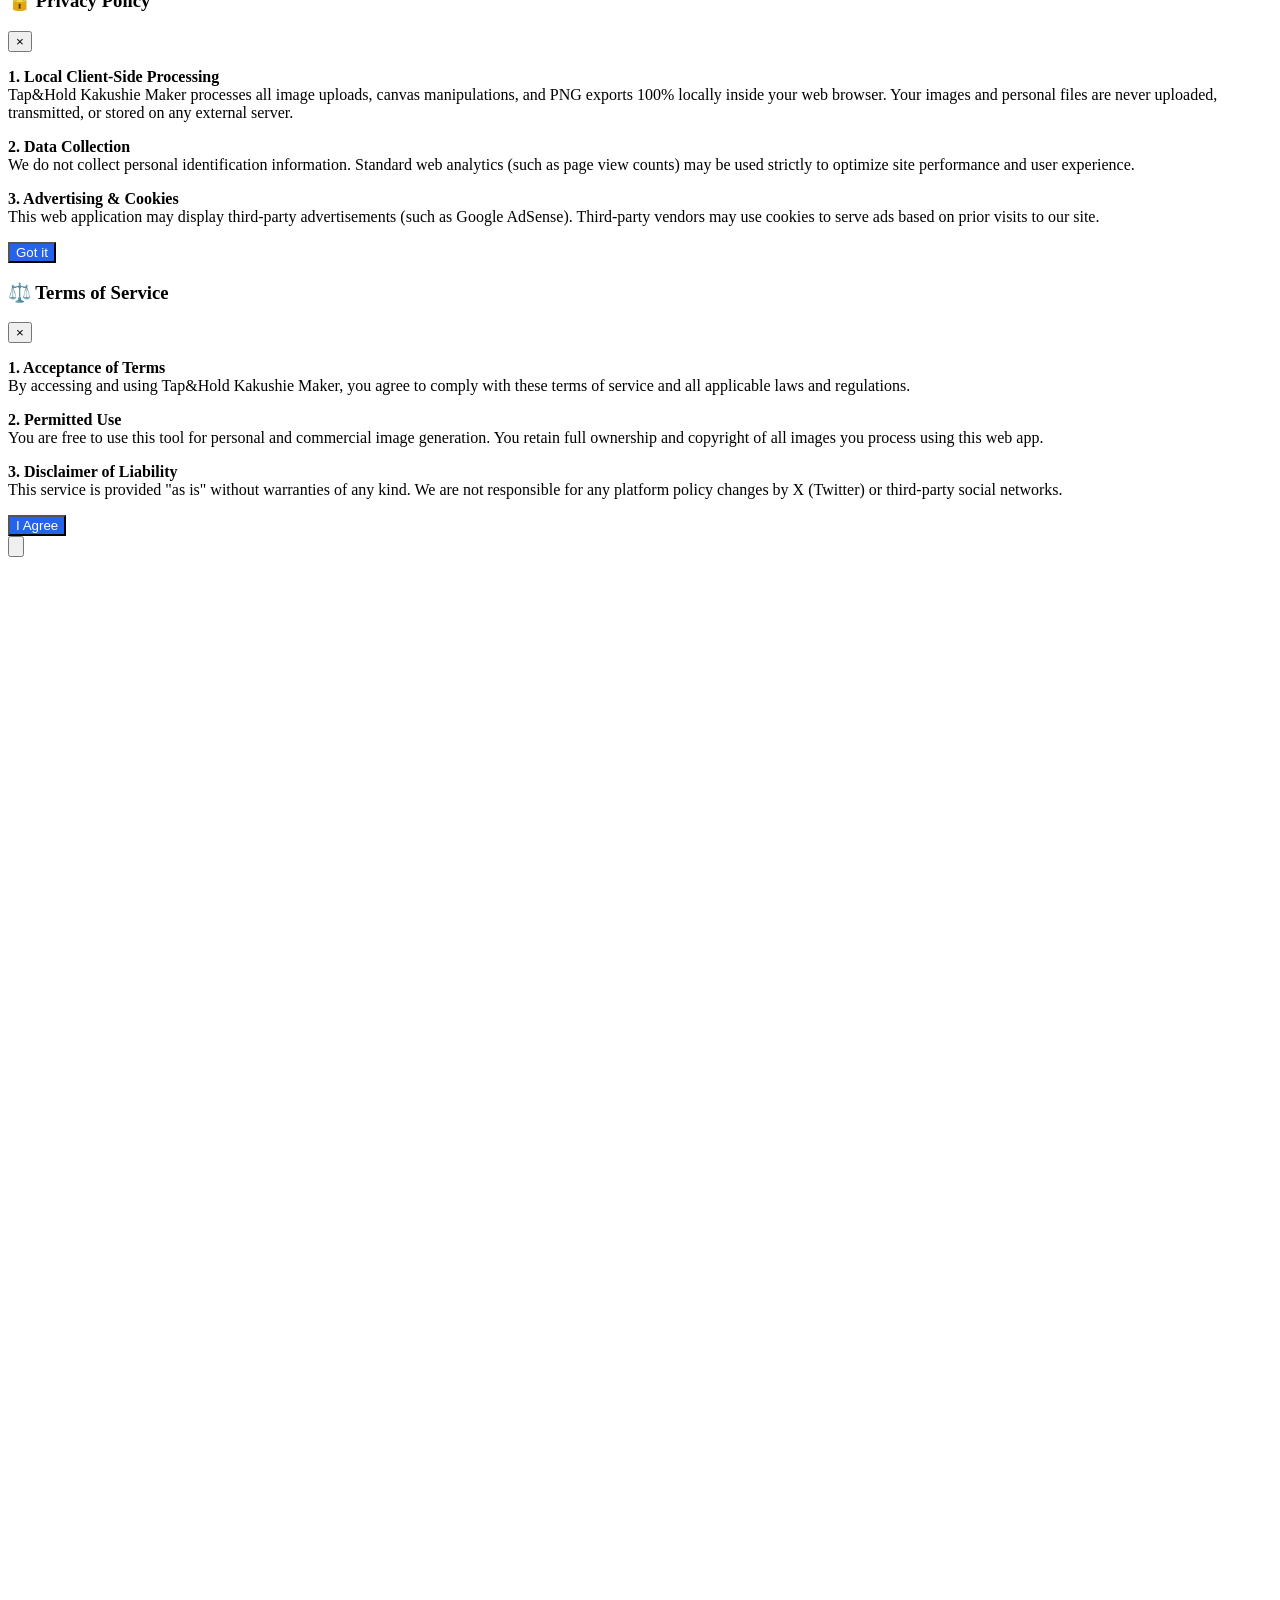
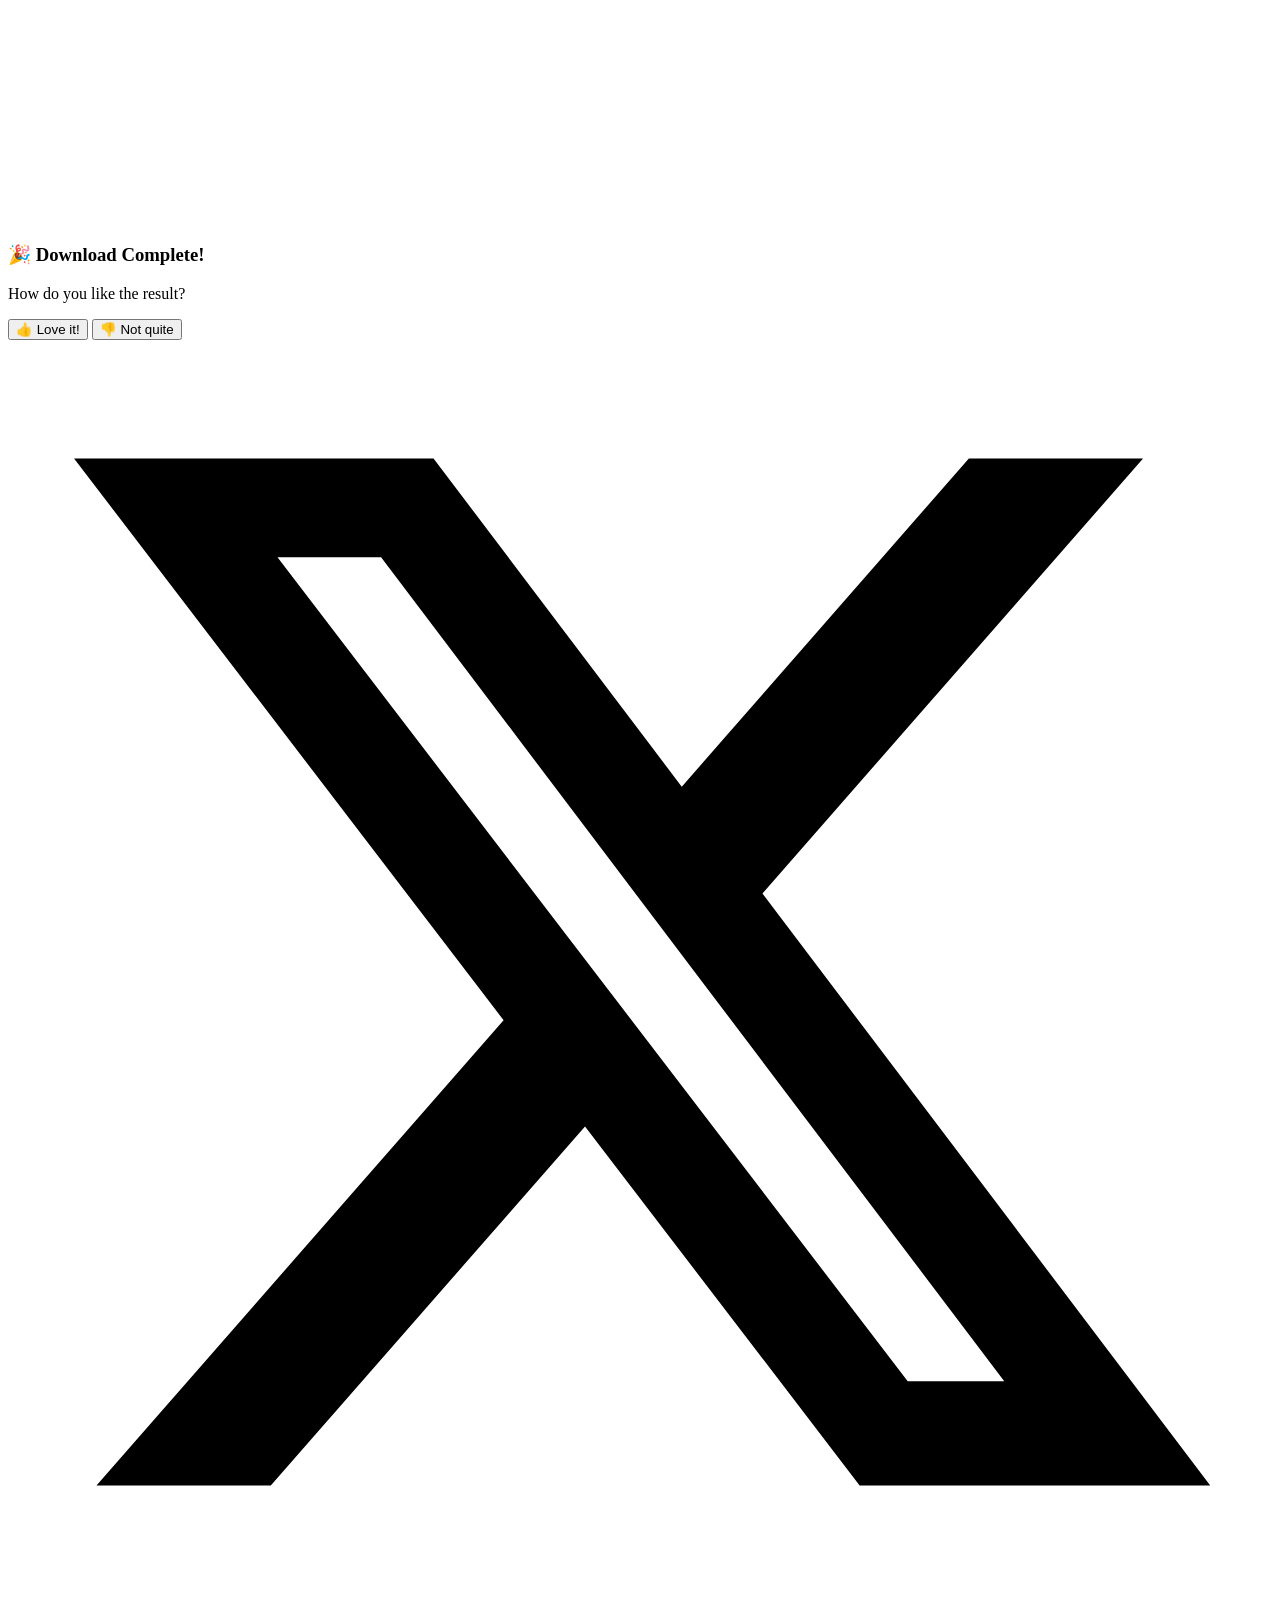
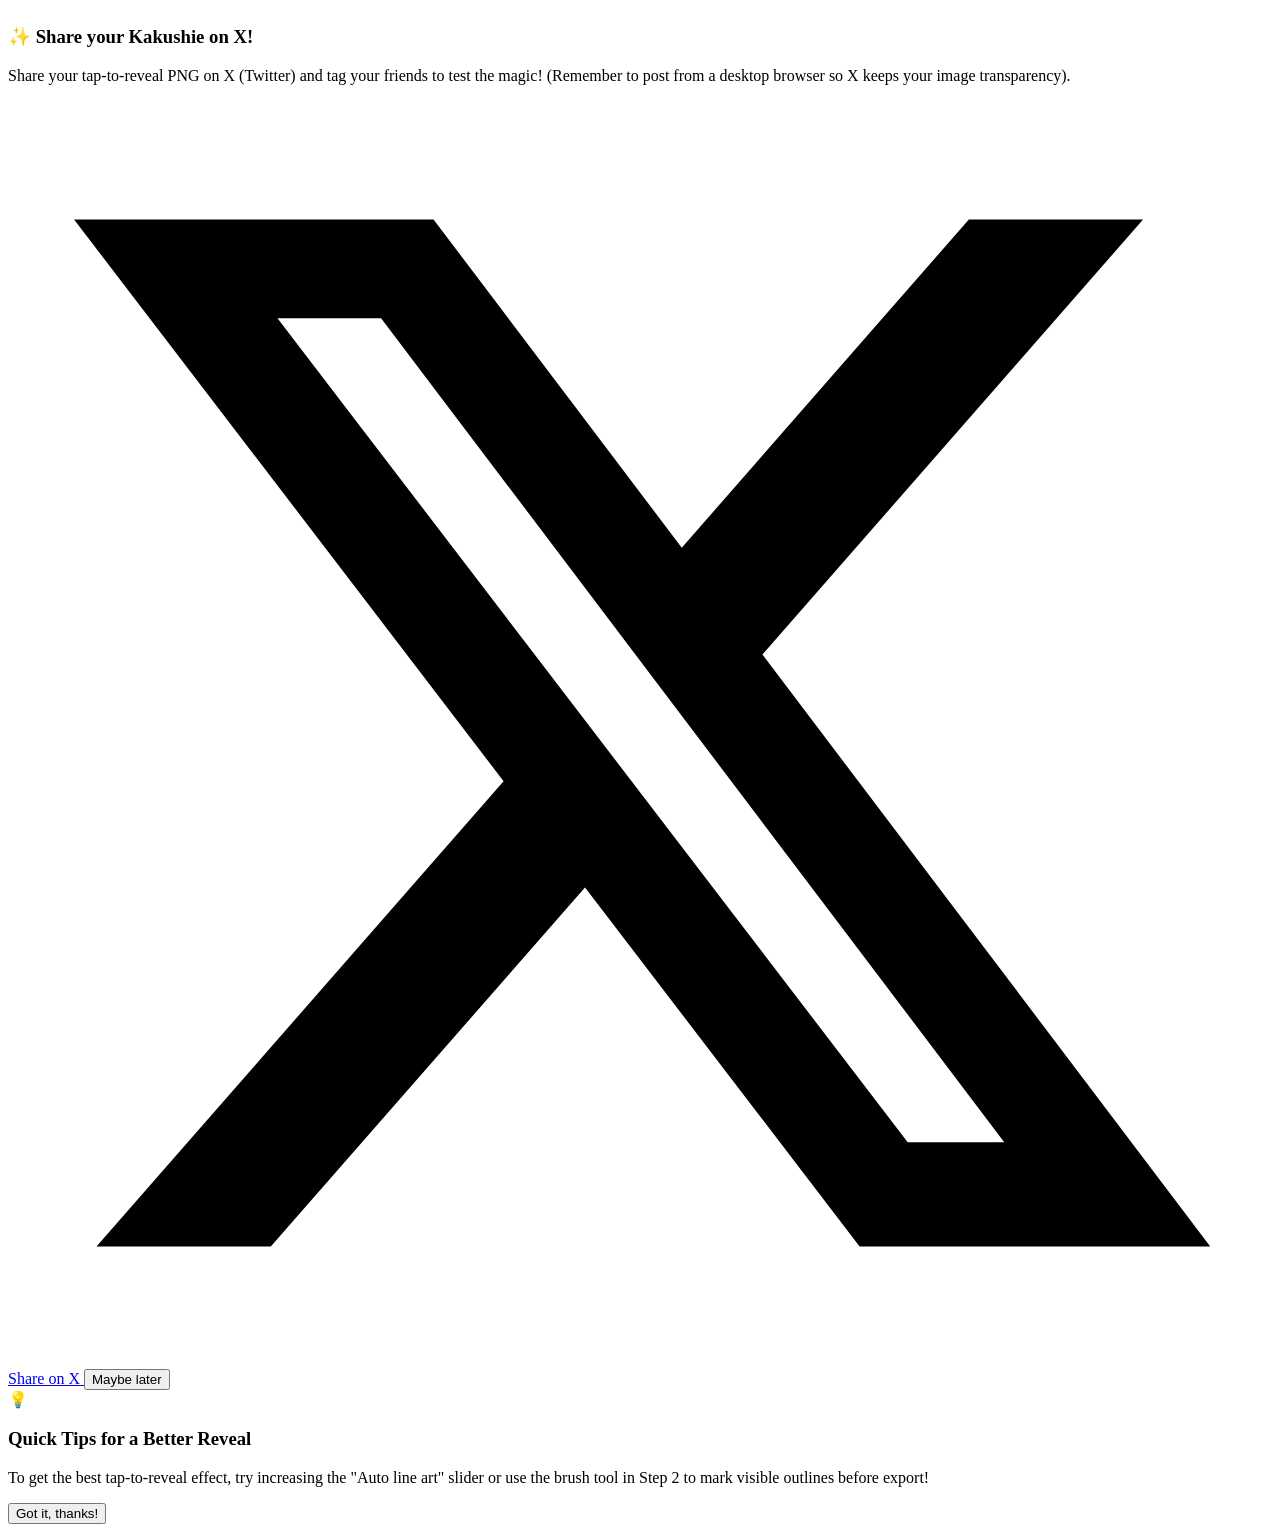
==== commit 5c09f4a0: "style(hero): align click logo and Start Creating text on the same horizontal line" ====
--- a/index.html
+++ b/index.html
@@ -231,11 +231,11 @@
             </p>
 
             <div class="mt-8 flex flex-col items-center justify-center gap-4 sm:flex-row lg:justify-start">
-              <a href="#tool" class="btn btn-primary rounded-xl px-7 py-3.5 text-base">
-                <svg width="20" height="20" viewBox="0 0 24 24" fill="none" stroke="currentColor" stroke-width="2" stroke-linecap="round" stroke-linejoin="round"><path d="m9 9 5 12 1.8-5.2L21 14Z"/><path d="M7.2 2.2 8 5.1"/><path d="m5.1 8-2.9-.8"/><path d="M14 4.1 12 6"/><path d="m6 12-1.9 2"/></svg>
+              <a href="#tool" class="btn btn-primary inline-flex items-center justify-center gap-2.5 rounded-xl px-7 py-3.5 text-base font-bold whitespace-nowrap">
+                <svg class="w-5 h-5 shrink-0" viewBox="0 0 24 24" fill="none" stroke="currentColor" stroke-width="2" stroke-linecap="round" stroke-linejoin="round"><path d="m9 9 5 12 1.8-5.2L21 14Z"/><path d="M7.2 2.2 8 5.1"/><path d="m5.1 8-2.9-.8"/><path d="M14 4.1 12 6"/><path d="m6 12-1.9 2"/></svg>
                 <span data-i18n="btnStartCreating">Start Creating</span>
               </a>
-              <a href="#how-it-works" data-i18n="btnHowItWorks" class="btn btn-secondary rounded-xl px-7 py-3.5 text-base">How It Works</a>
+              <a href="#how-it-works" data-i18n="btnHowItWorks" class="btn btn-secondary inline-flex items-center justify-center rounded-xl px-7 py-3.5 text-base font-semibold whitespace-nowrap">How It Works</a>
             </div>
 
             <div class="hero-features mt-10 flex flex-wrap items-center justify-center gap-x-6 gap-y-3 text-sm font-medium text-slate-500 lg:justify-start">
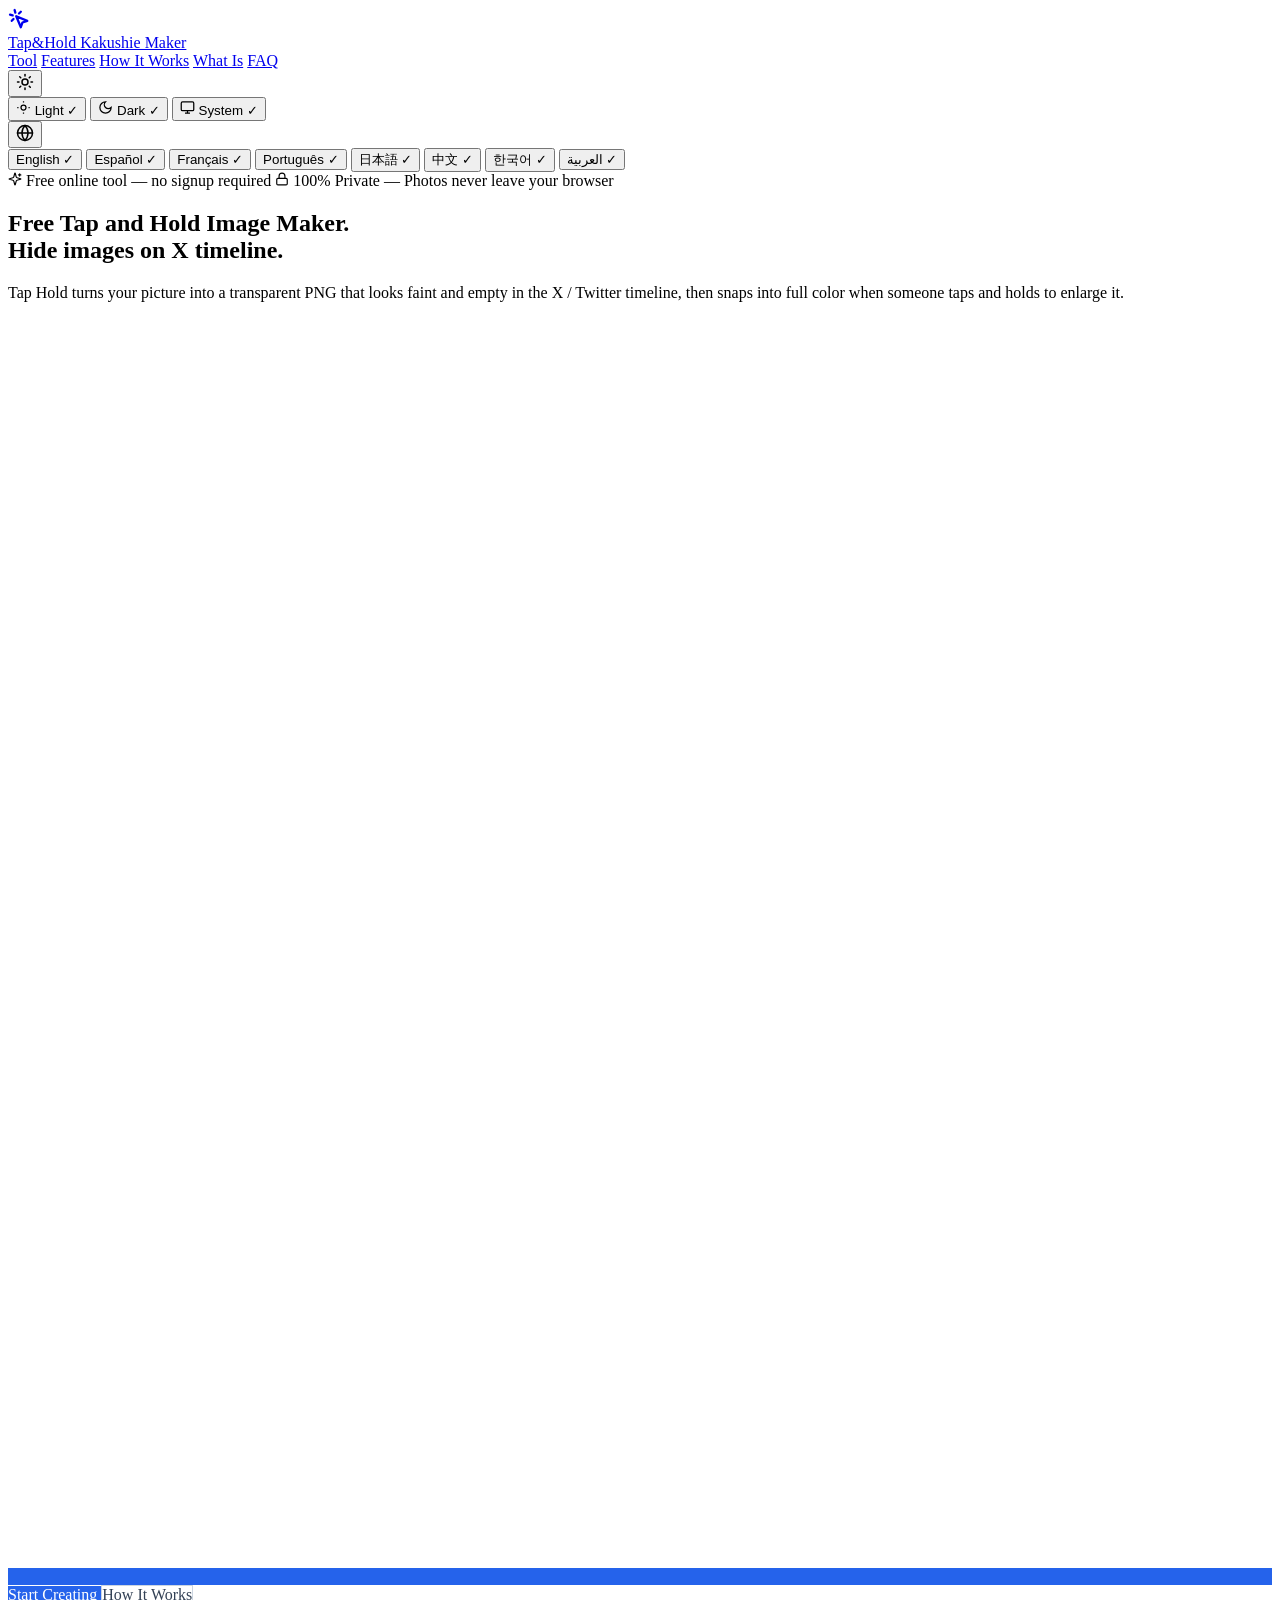
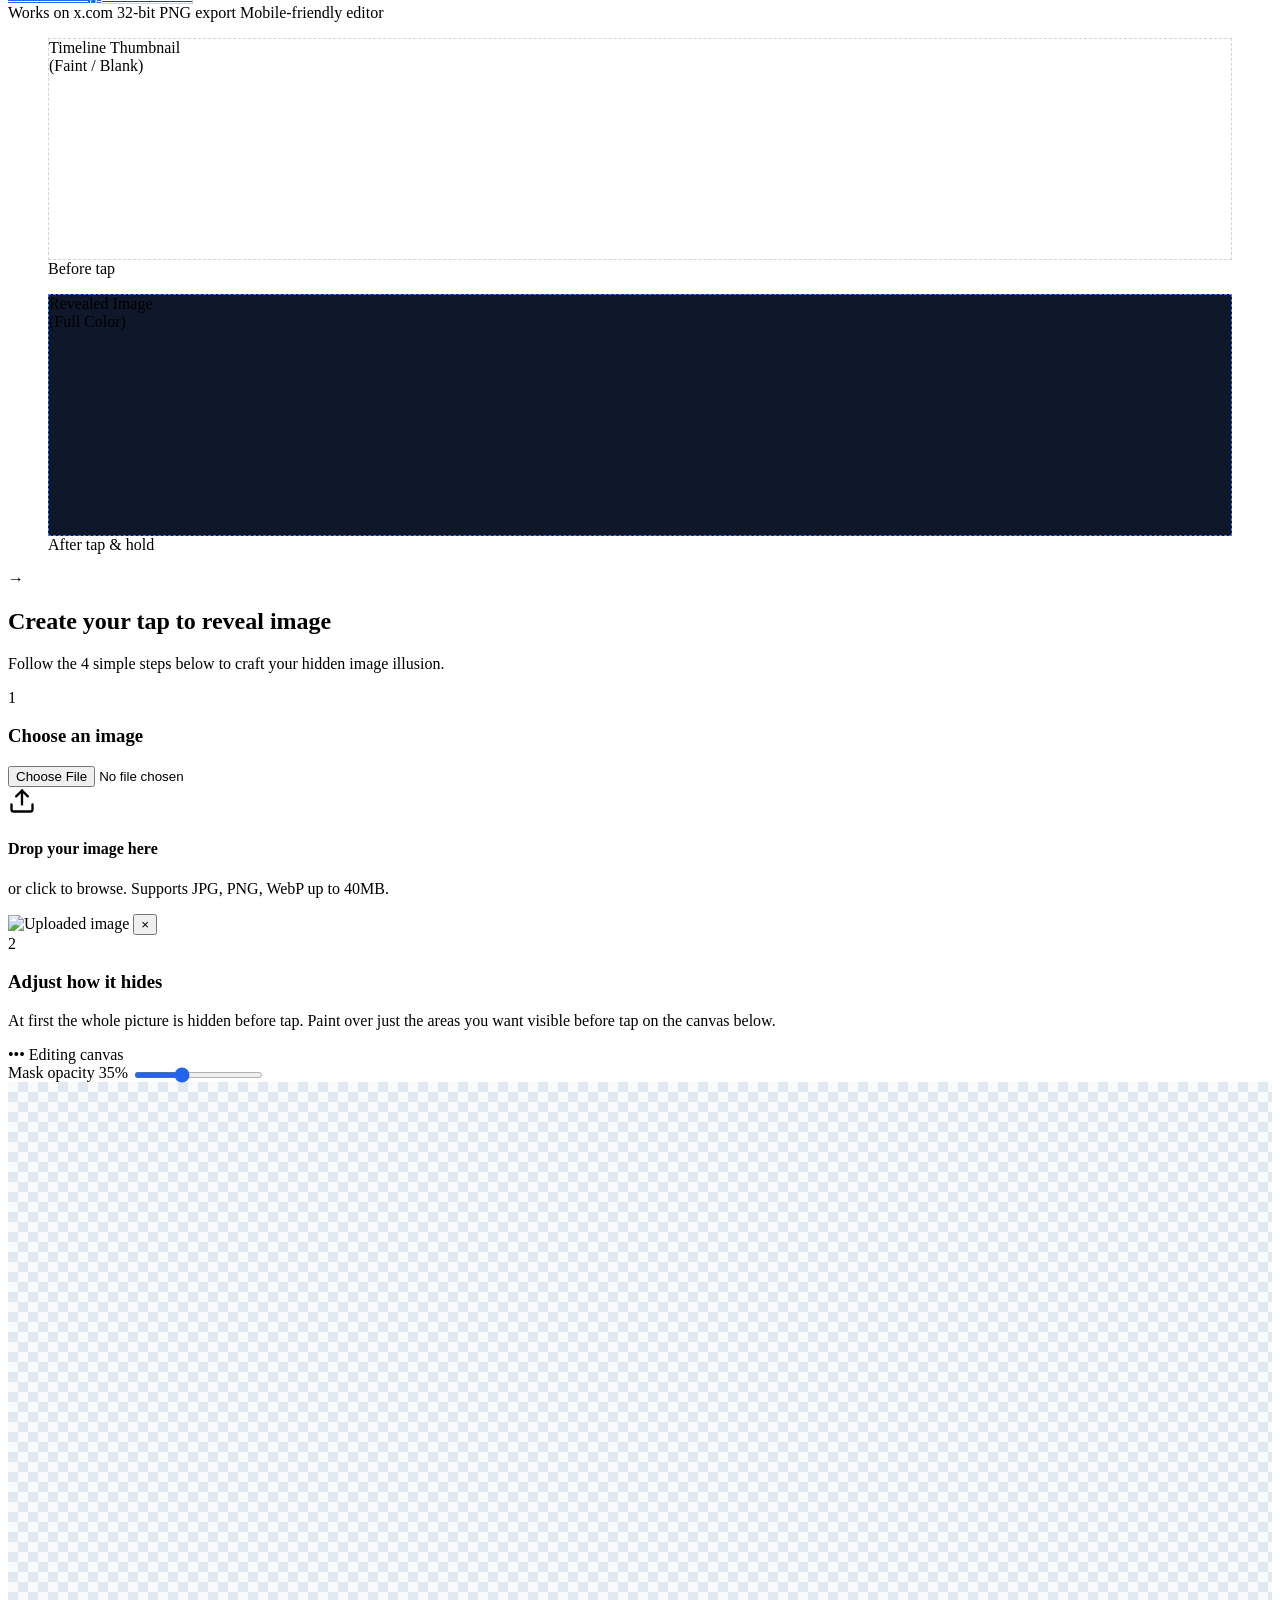
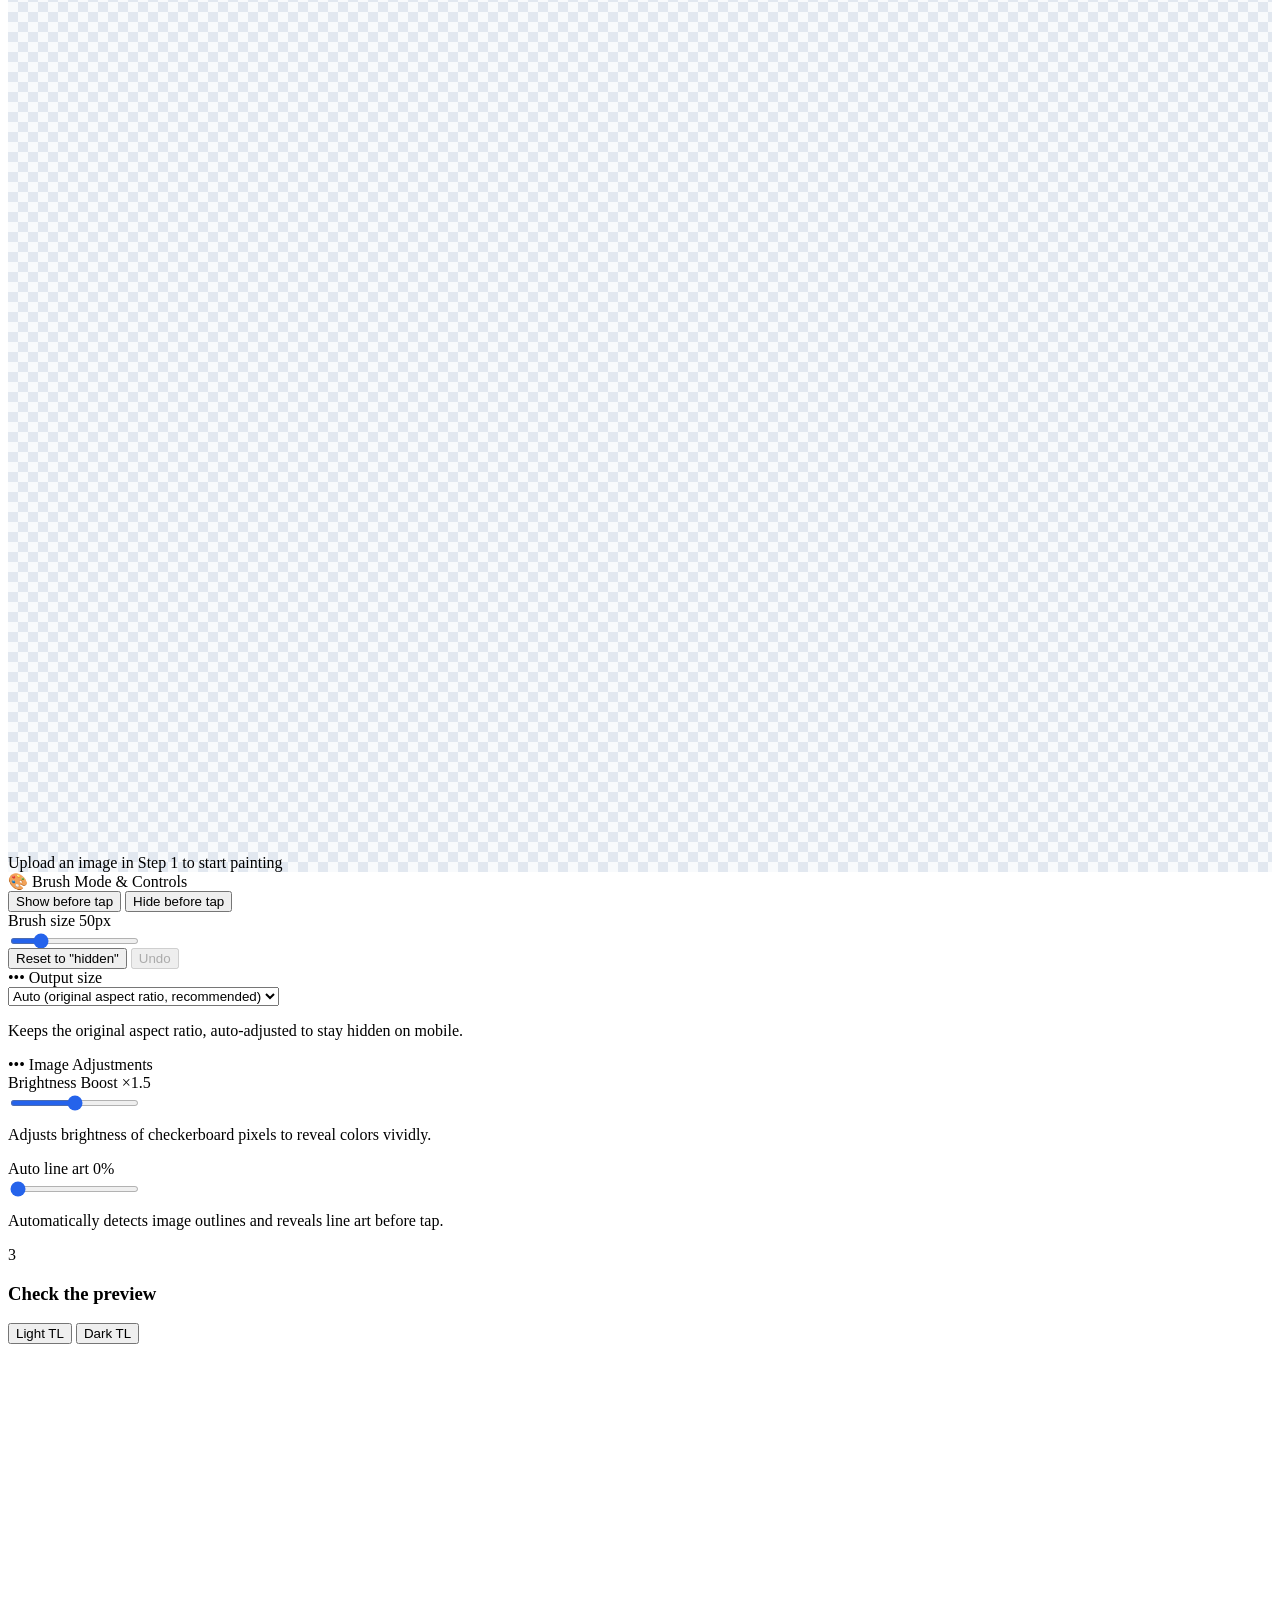
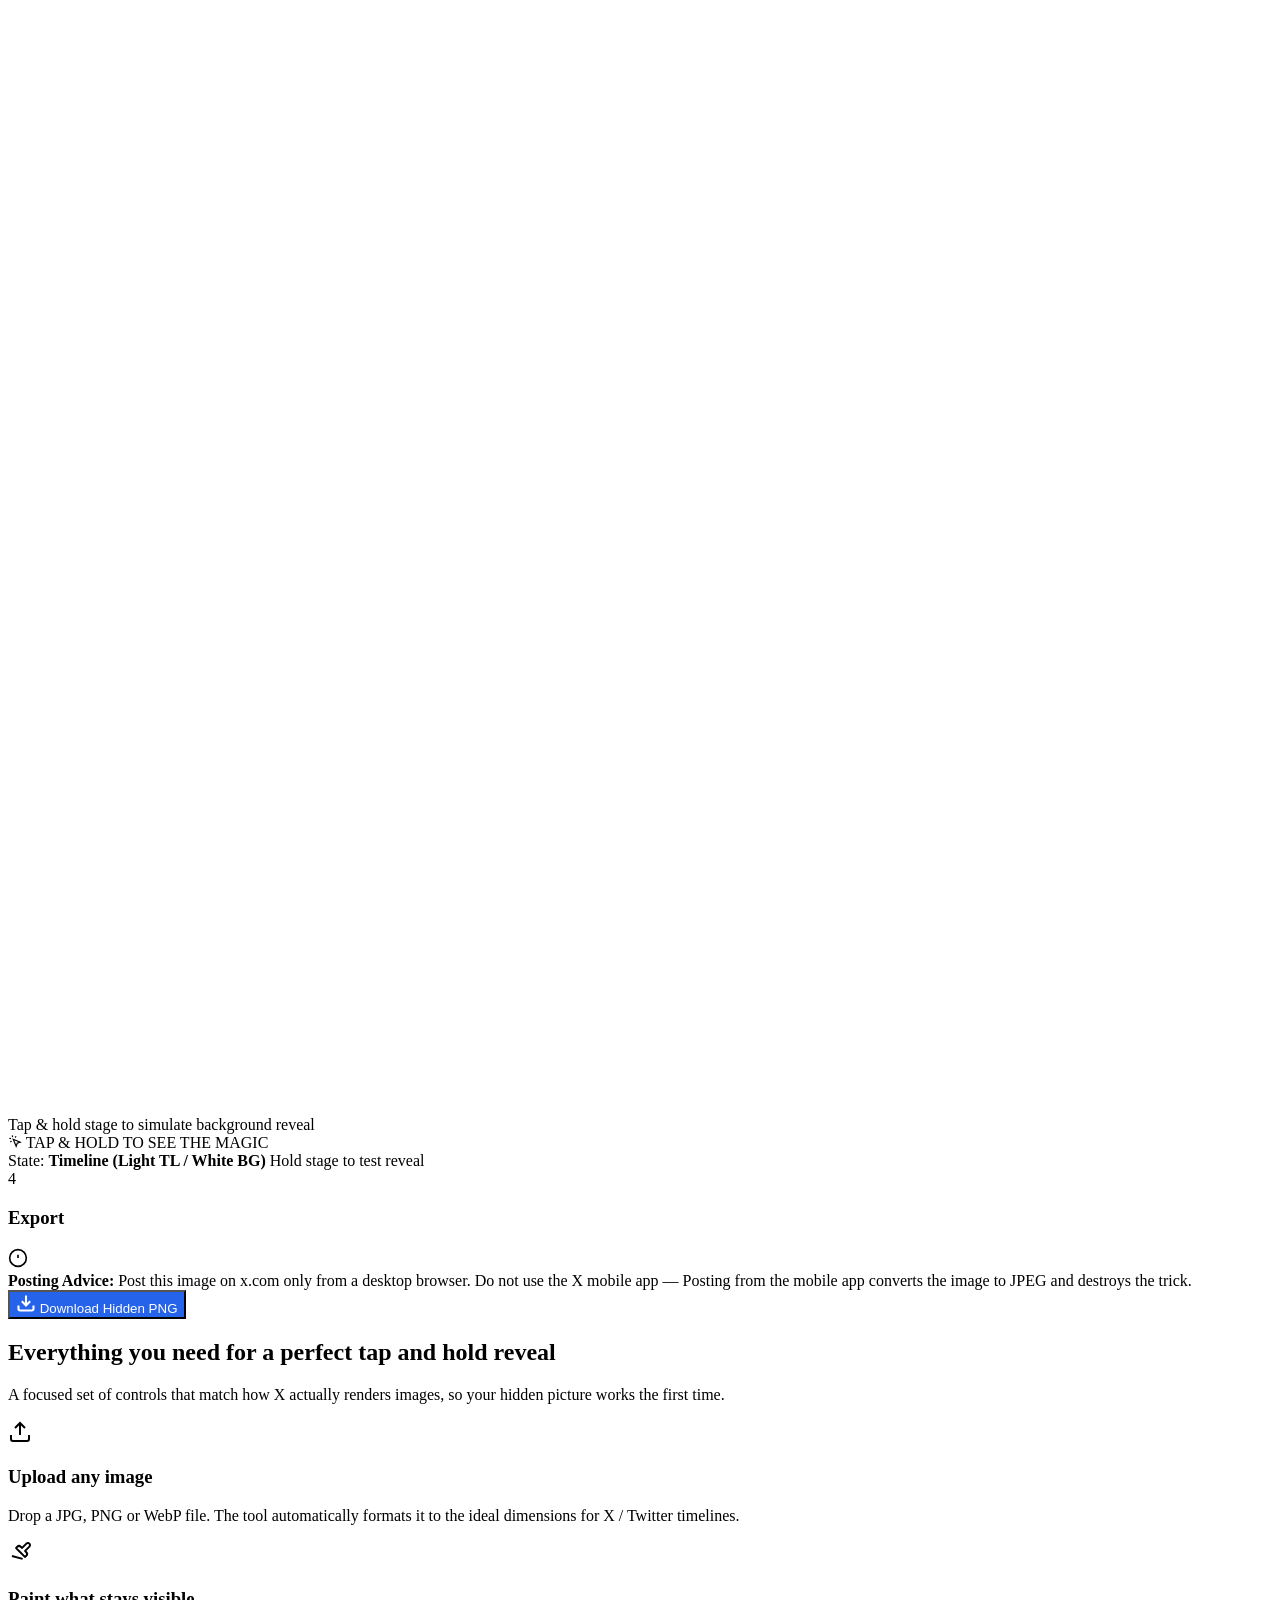
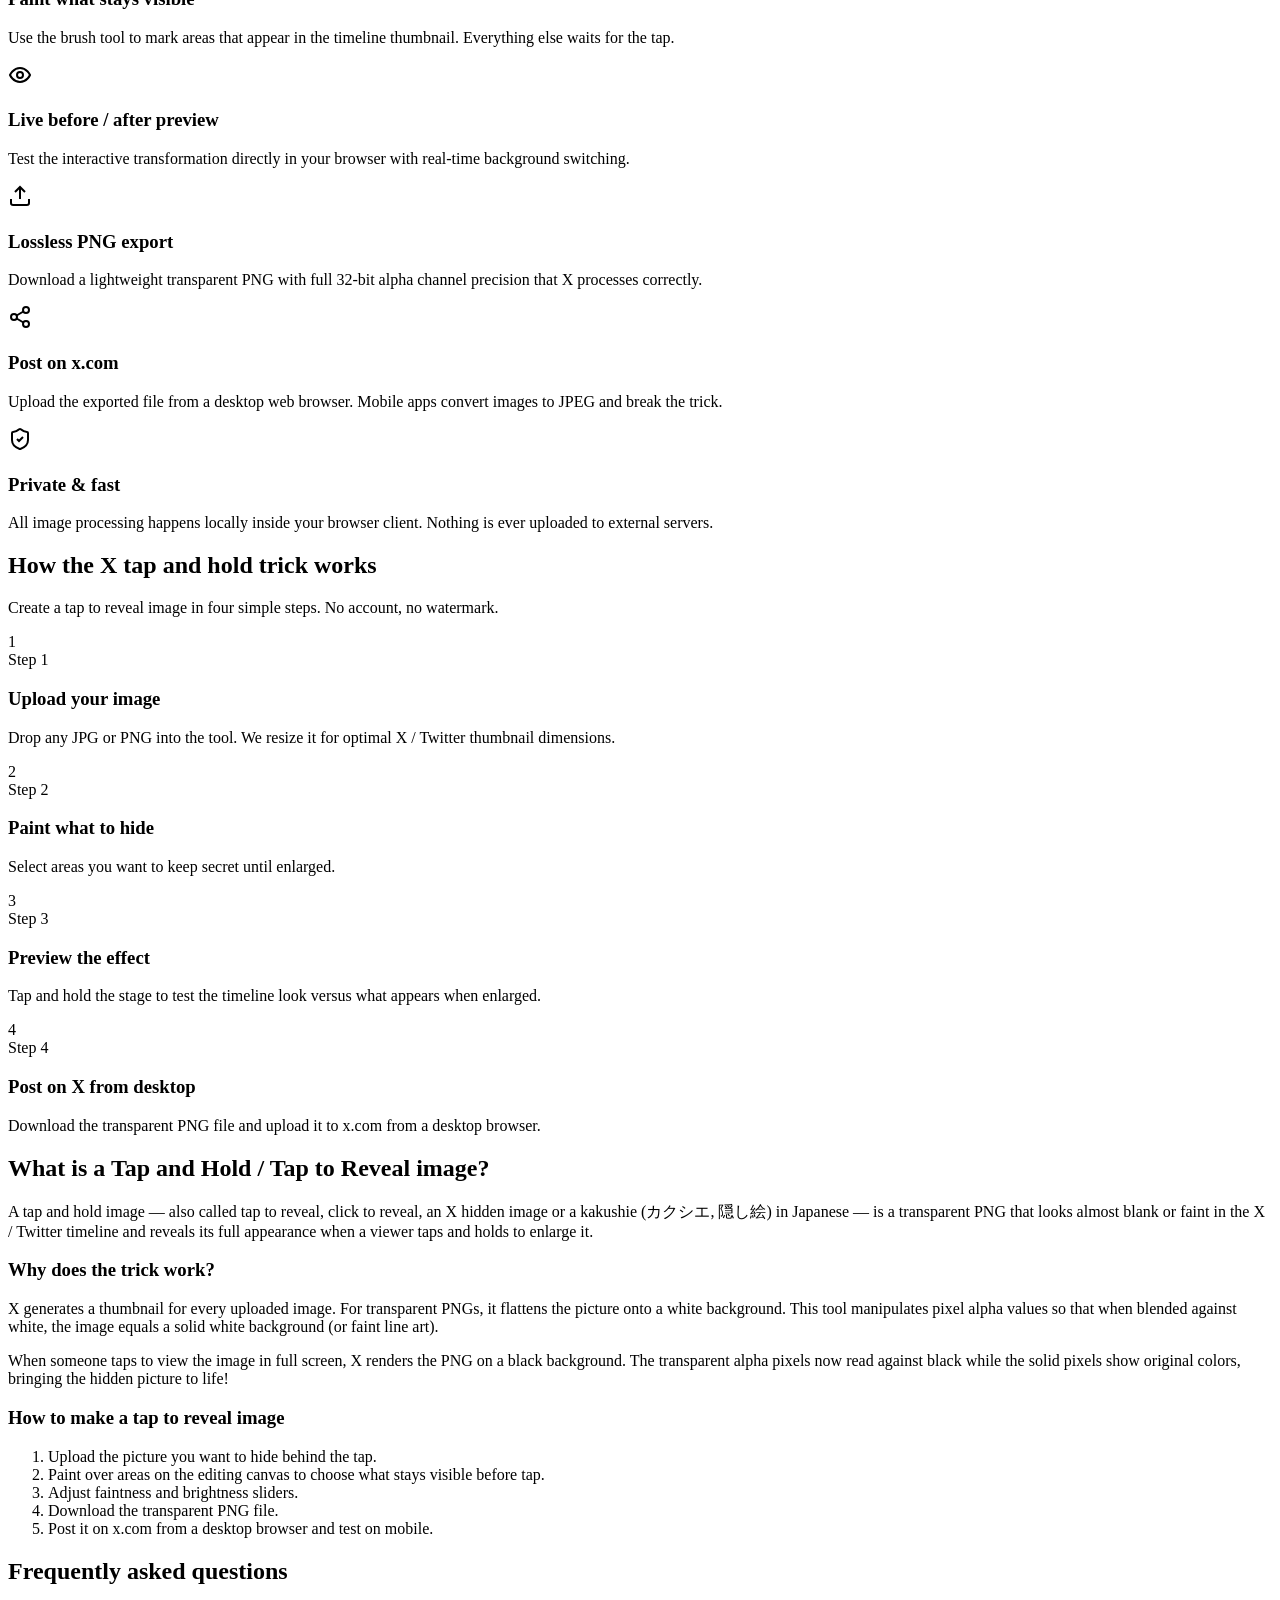
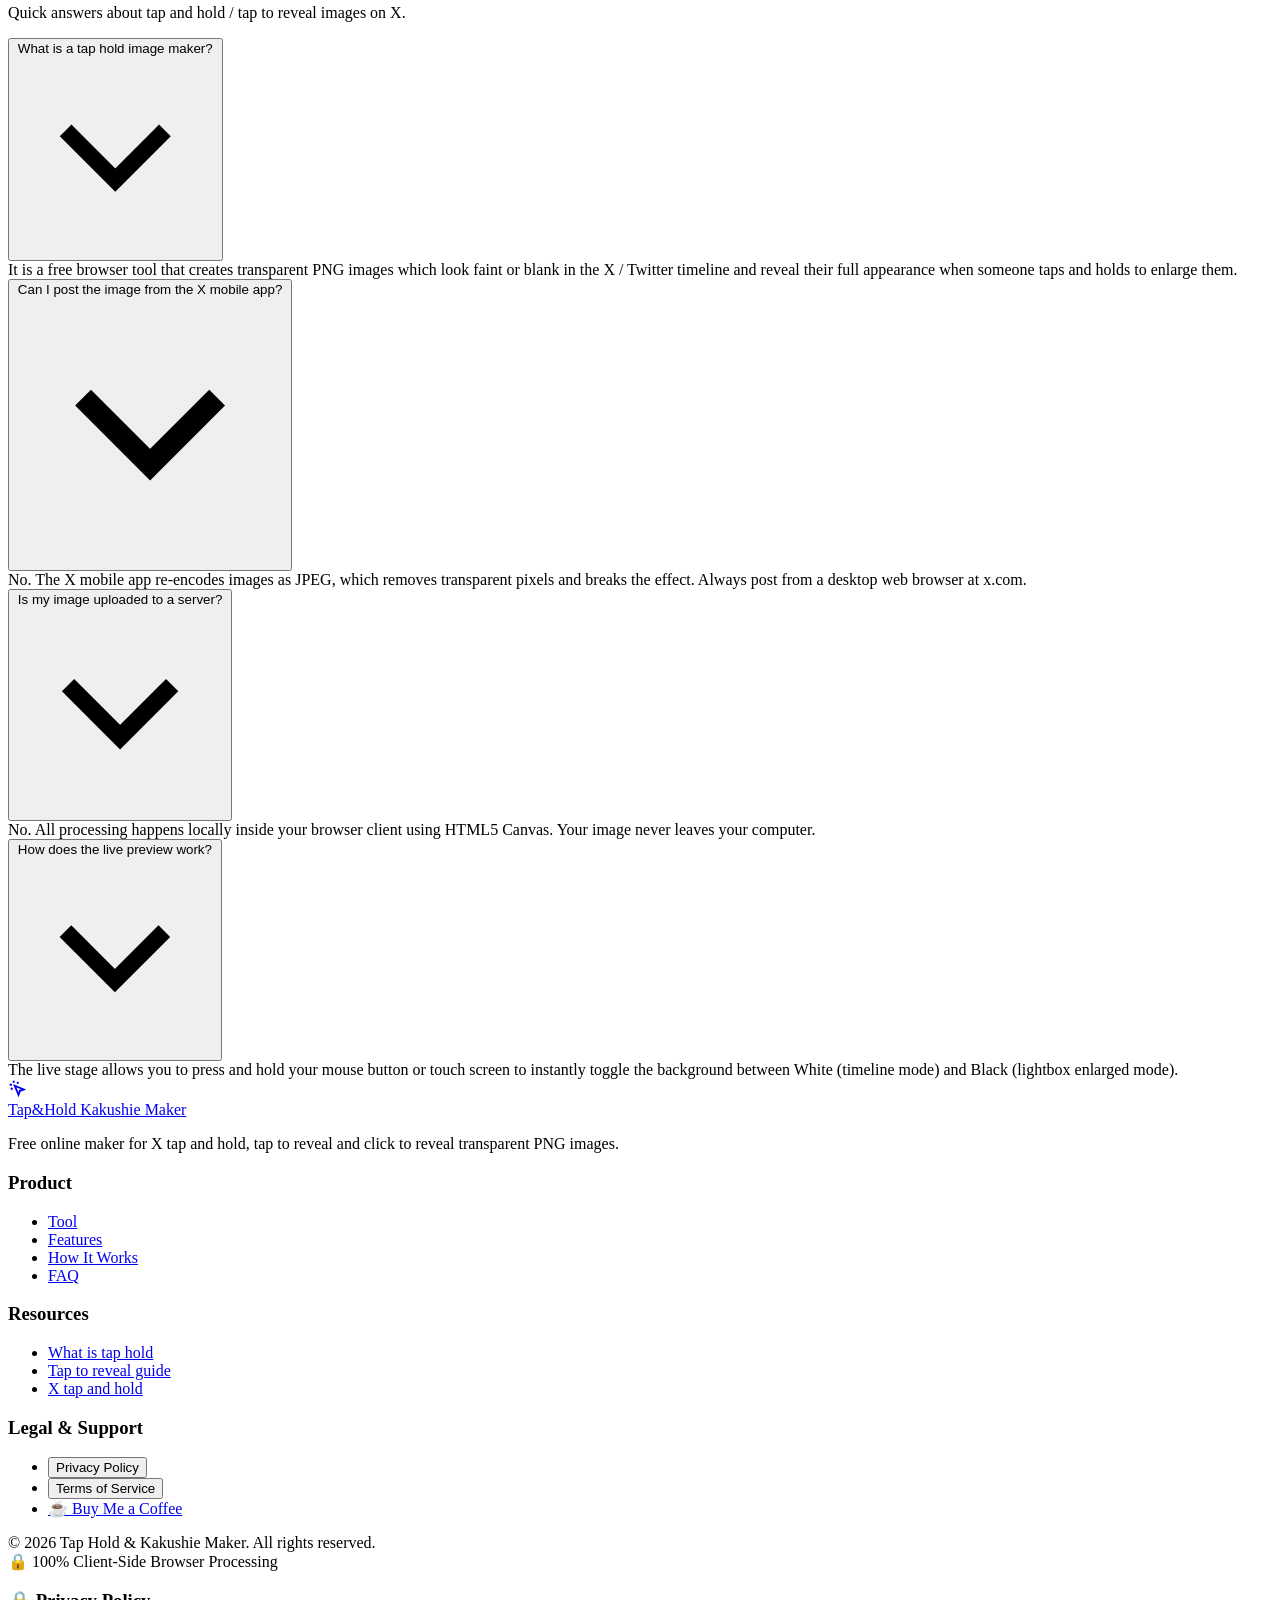
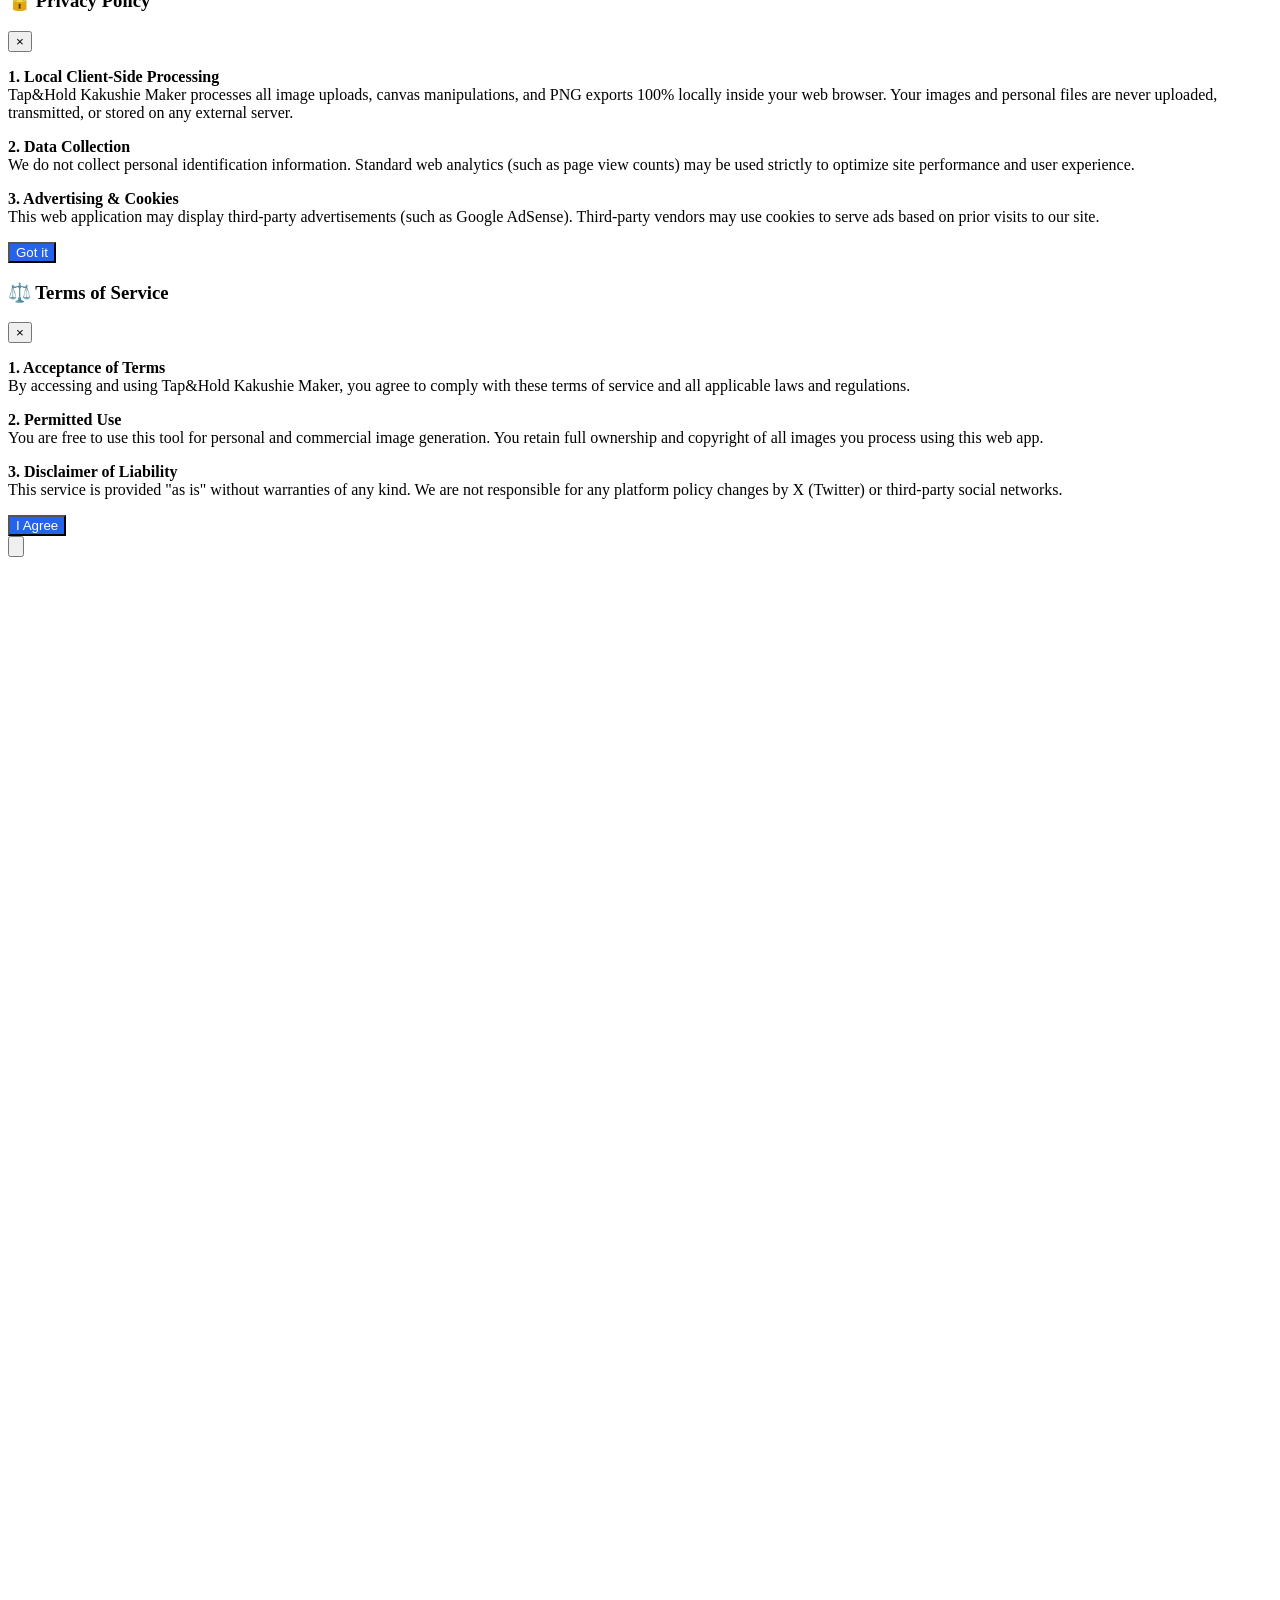
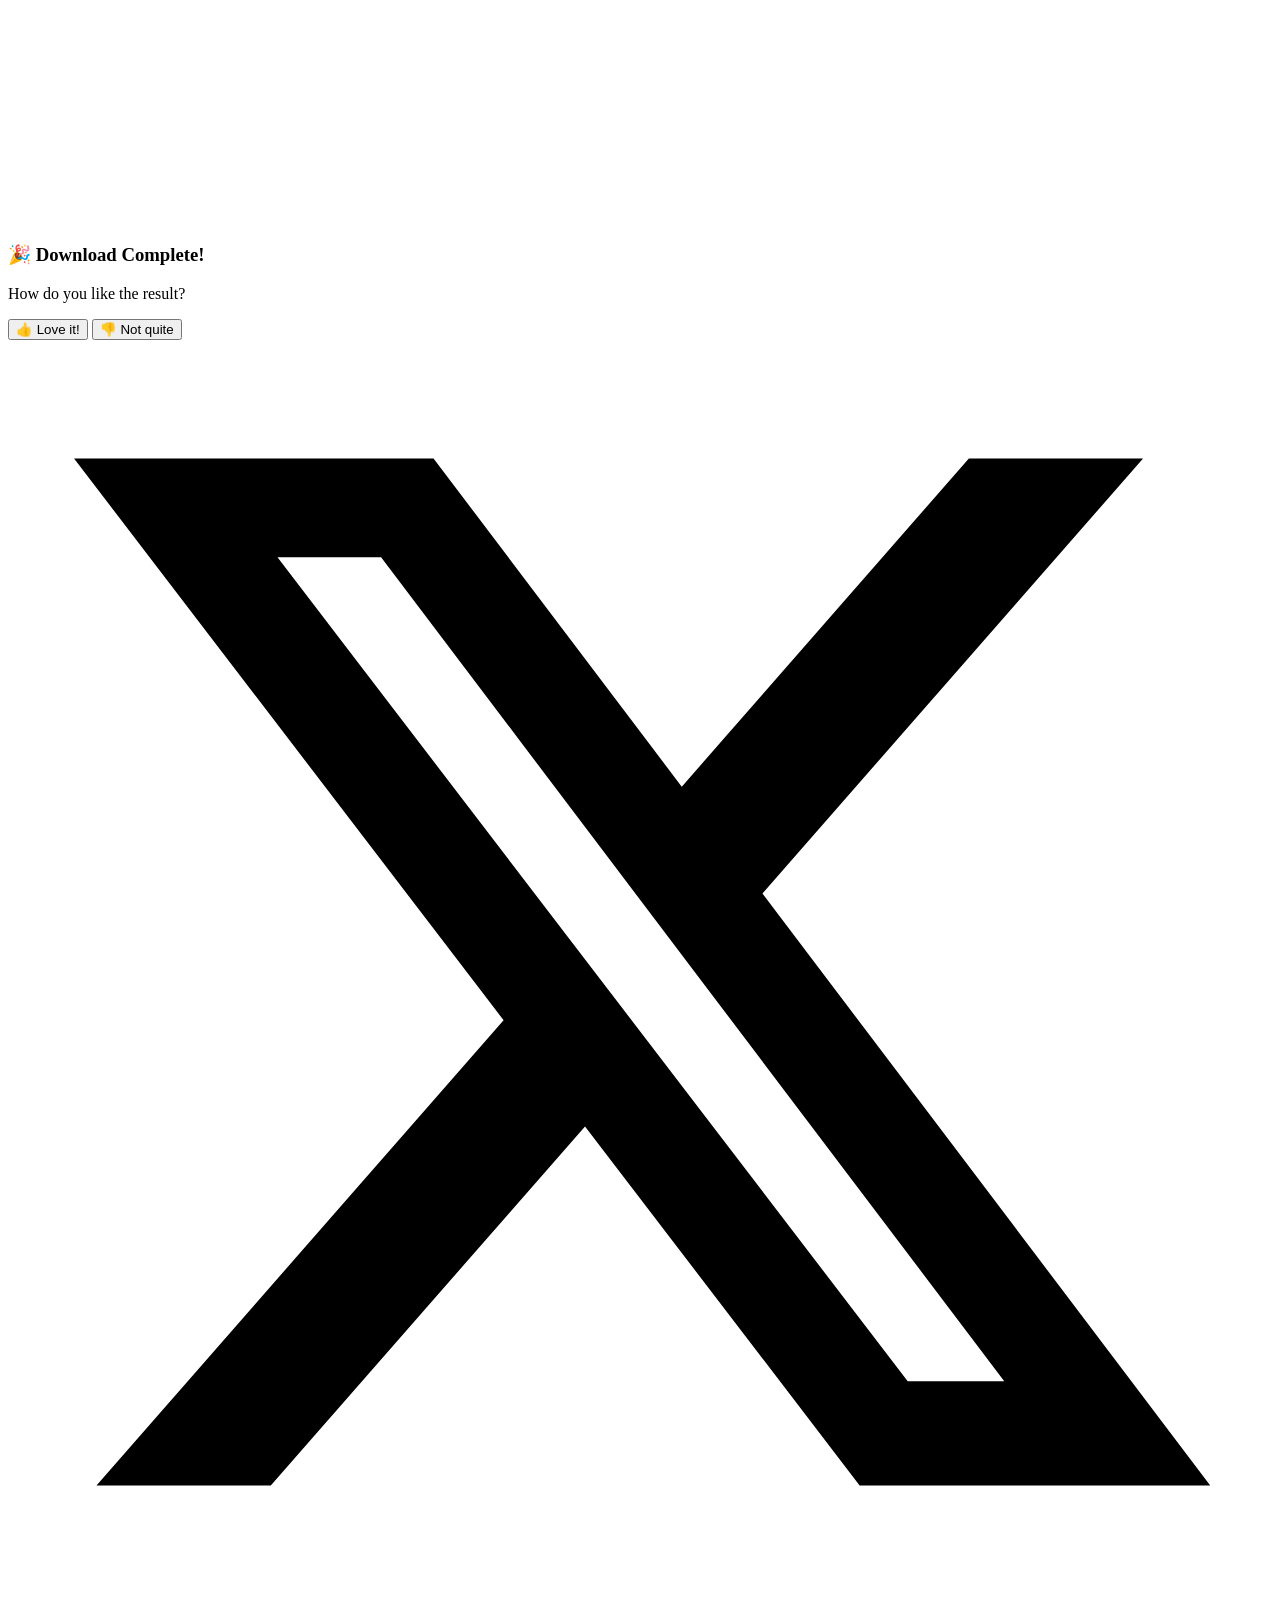
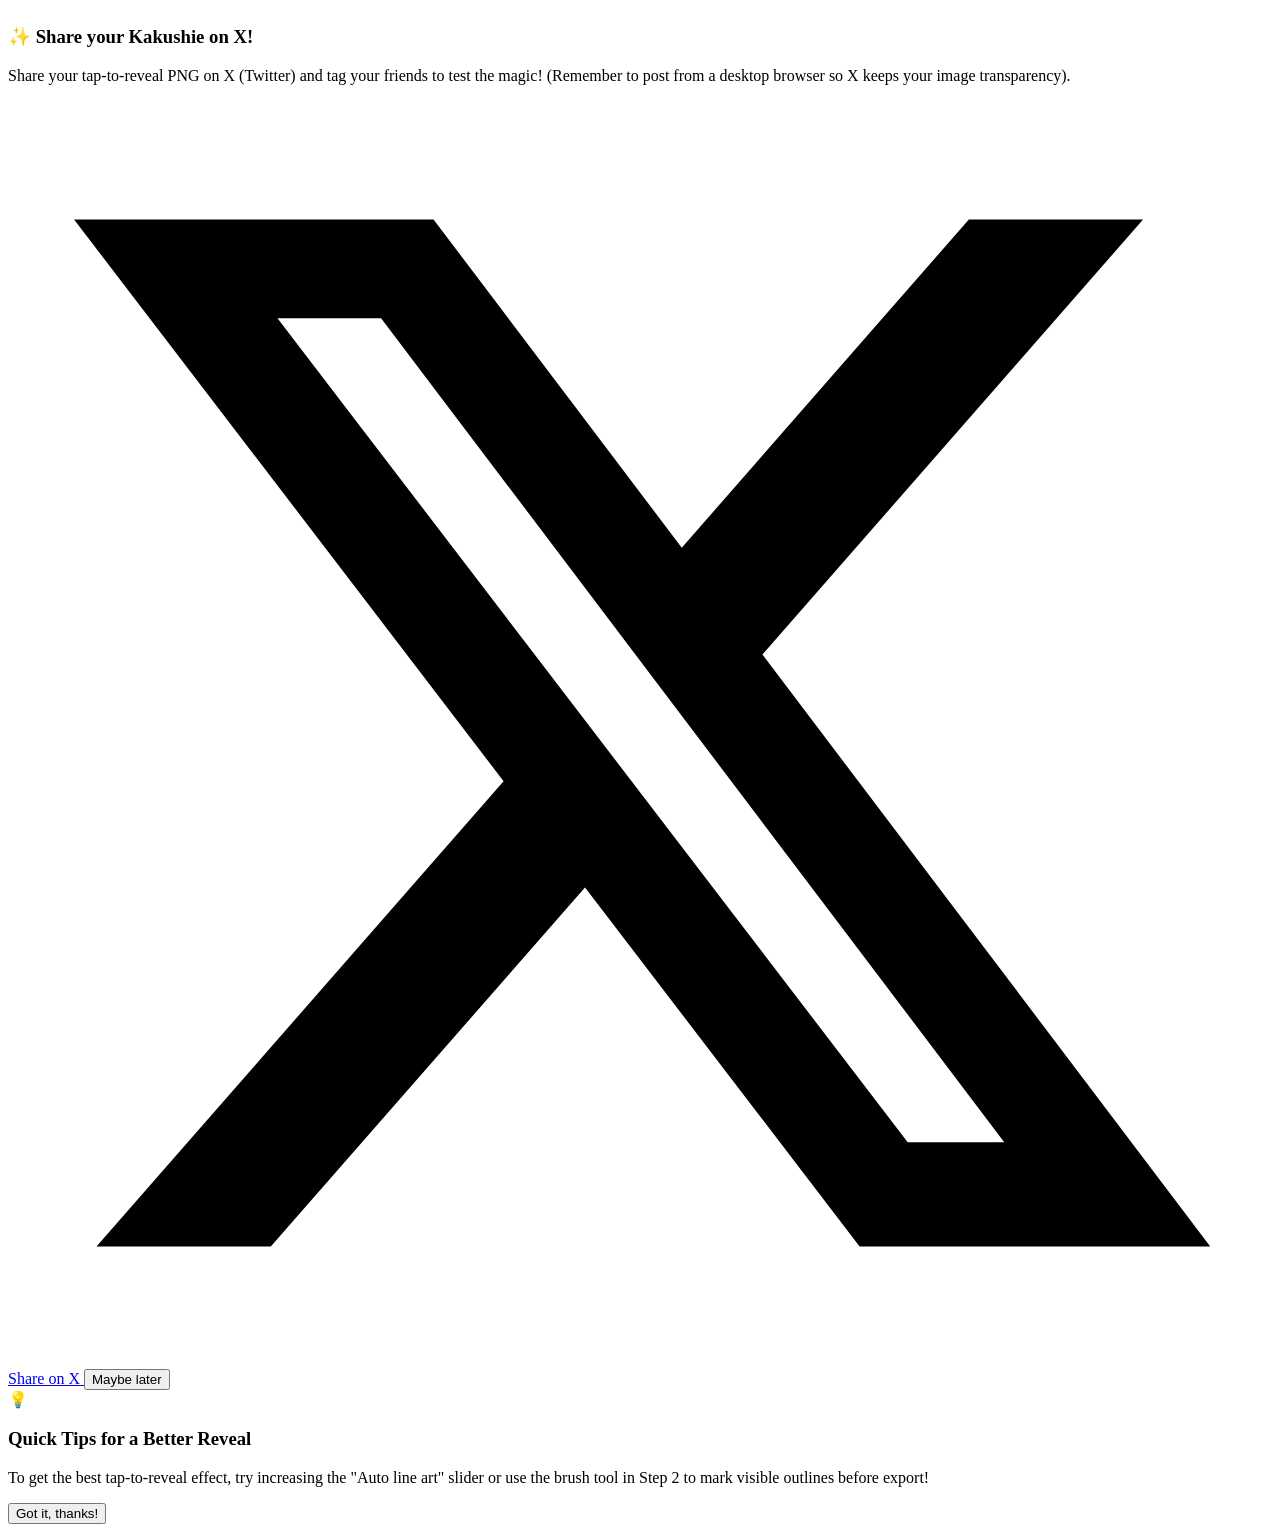
==== commit fab13da7: "seo: optimize title to Tap and Hold Image Maker — X Kakushie Generator" ====
--- a/index.html
+++ b/index.html
@@ -3,7 +3,7 @@
 <head>
   <meta charset="UTF-8">
   <meta name="viewport" content="width=device-width, initial-scale=1.0">
-  <title>Tap and Hold Kakushie Image Maker — X Tap and Hold Image Generator</title>
+  <title>Tap and Hold Image Maker — X Kakushie Generator</title>
   <meta name="description" content="Free Tap and Hold Kakushie maker. Turn any picture into an X 'Tap and Hold' image: it looks blank in the timeline and reveals itself when you tap to enlarge.">
   <meta name="keywords" content="tap and hold image maker, long press to change, tap and hold for 4k, tap hold, tap and hold, x tap and hold, tap to reveal, click to reveal, kakushie, twitter hidden image, transparent png trick">
   
@@ -19,7 +19,7 @@
   <link rel="manifest" href="manifest.json">
 
   <!-- OpenGraph Social Sharing Meta Tags -->
-  <meta property="og:title" content="Tap and Hold Kakushie Image Maker — X Tap and Hold Image Generator">
+  <meta property="og:title" content="Tap and Hold Image Maker — X Kakushie Generator">
   <meta property="og:description" content="Free Tap and Hold Kakushie maker. Turn any picture into an X 'Tap and Hold' image: it looks blank in the timeline and reveals itself when you tap to enlarge.">
   <meta property="og:image" content="https://tap-and-hold-kakushie-maker.vercel.app/favicon.png">
   <meta property="og:url" content="https://tap-and-hold-kakushie-maker.vercel.app/">
@@ -27,7 +27,7 @@
 
   <!-- Twitter Card Meta Tags -->
   <meta name="twitter:card" content="summary_large_image">
-  <meta name="twitter:title" content="Tap and Hold Kakushie Image Maker — X Tap and Hold Image Generator">
+  <meta name="twitter:title" content="Tap and Hold Image Maker — X Kakushie Generator">
   <meta name="twitter:description" content="Free Tap and Hold Kakushie maker. Turn any picture into an X 'Tap and Hold' image: it looks blank in the timeline and reveals itself when you tap to enlarge.">
   <meta name="twitter:image" content="https://tap-and-hold-kakushie-maker.vercel.app/favicon.png">
   
@@ -40,8 +40,8 @@
   {
     "@context": "https://schema.org",
     "@type": "WebApplication",
-    "name": "Tap and Hold Kakushie Image Maker",
-    "alternateName": "Tap and Hold Image Maker & Kakushie Generator",
+    "name": "Tap and Hold Image Maker",
+    "alternateName": "Tap and Hold Image Maker & X Kakushie Generator",
     "url": "https://tap-and-hold-kakushie-maker.vercel.app/",
     "logo": "https://tap-and-hold-kakushie-maker.vercel.app/favicon.png",
     "description": "Free Tap and Hold Kakushie maker. Turn any picture into an X 'Tap and Hold' image: it looks blank in the timeline and reveals itself when you tap to enlarge.",
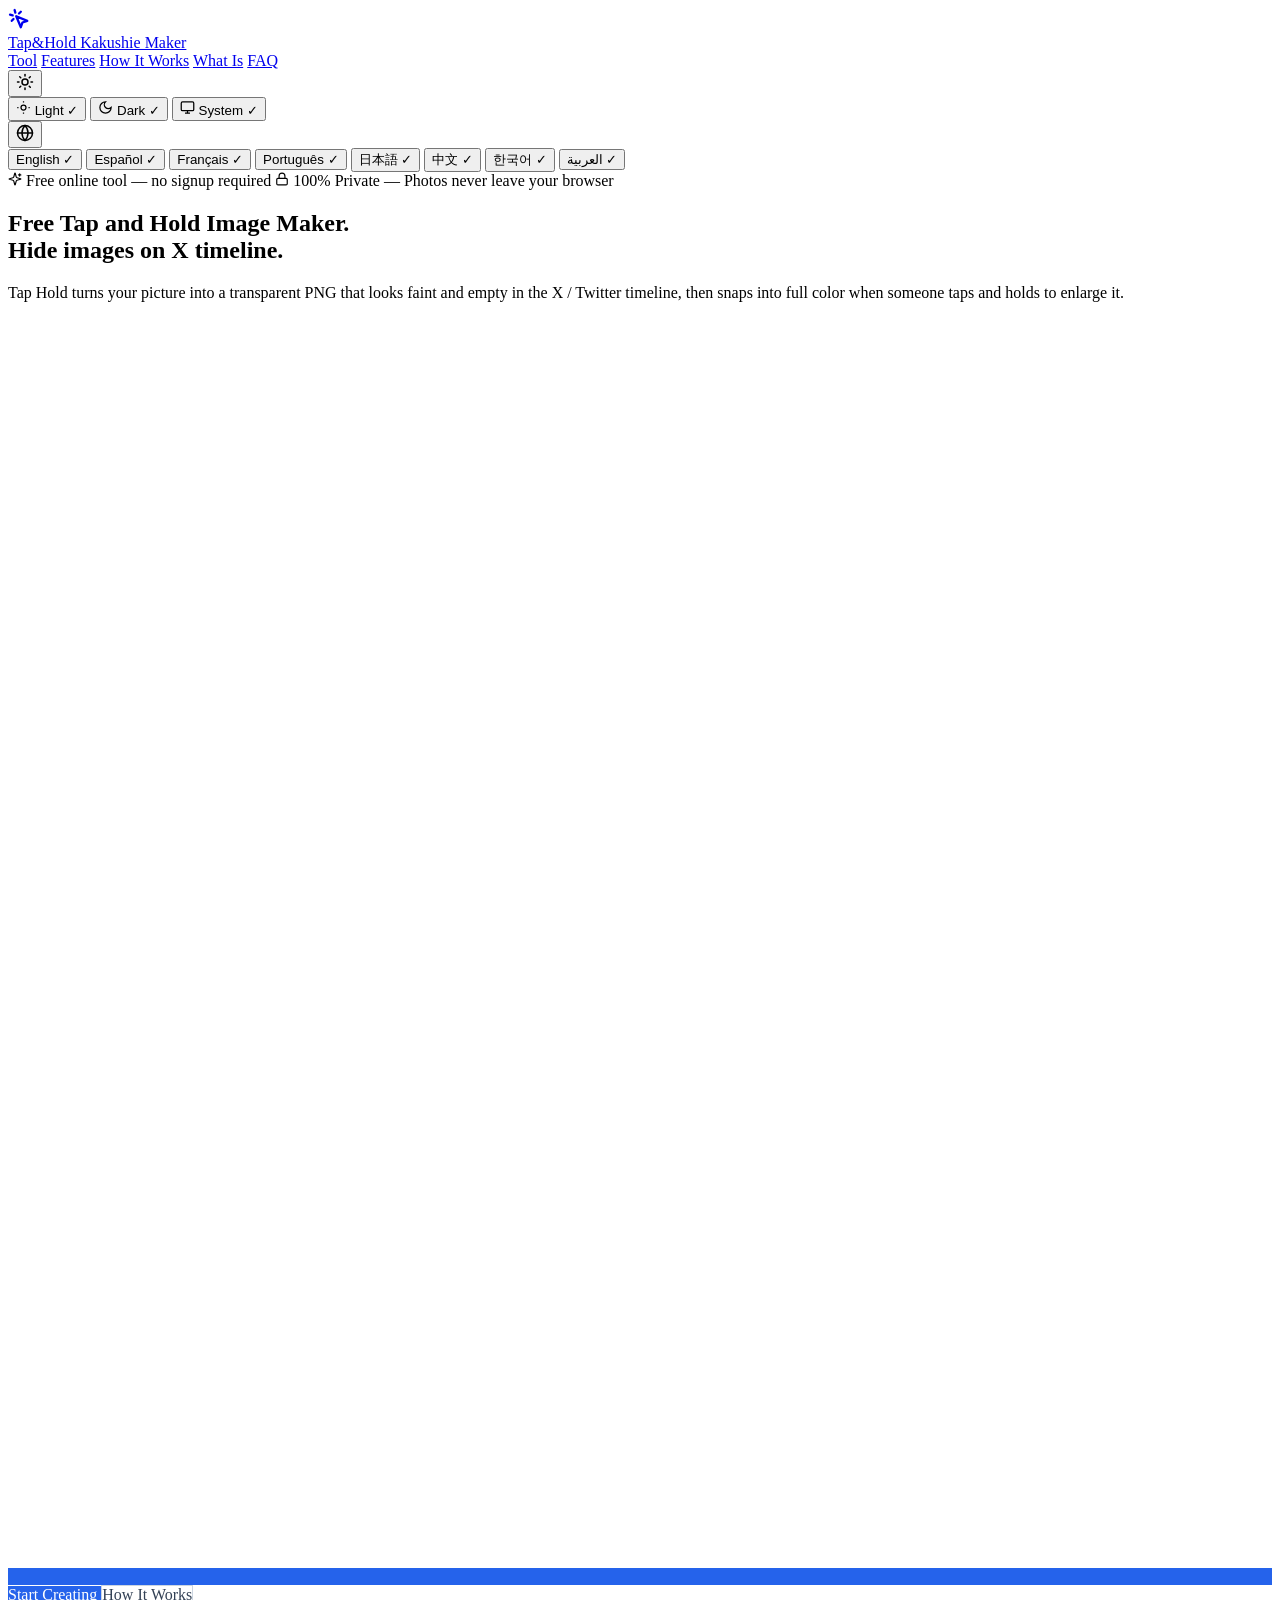
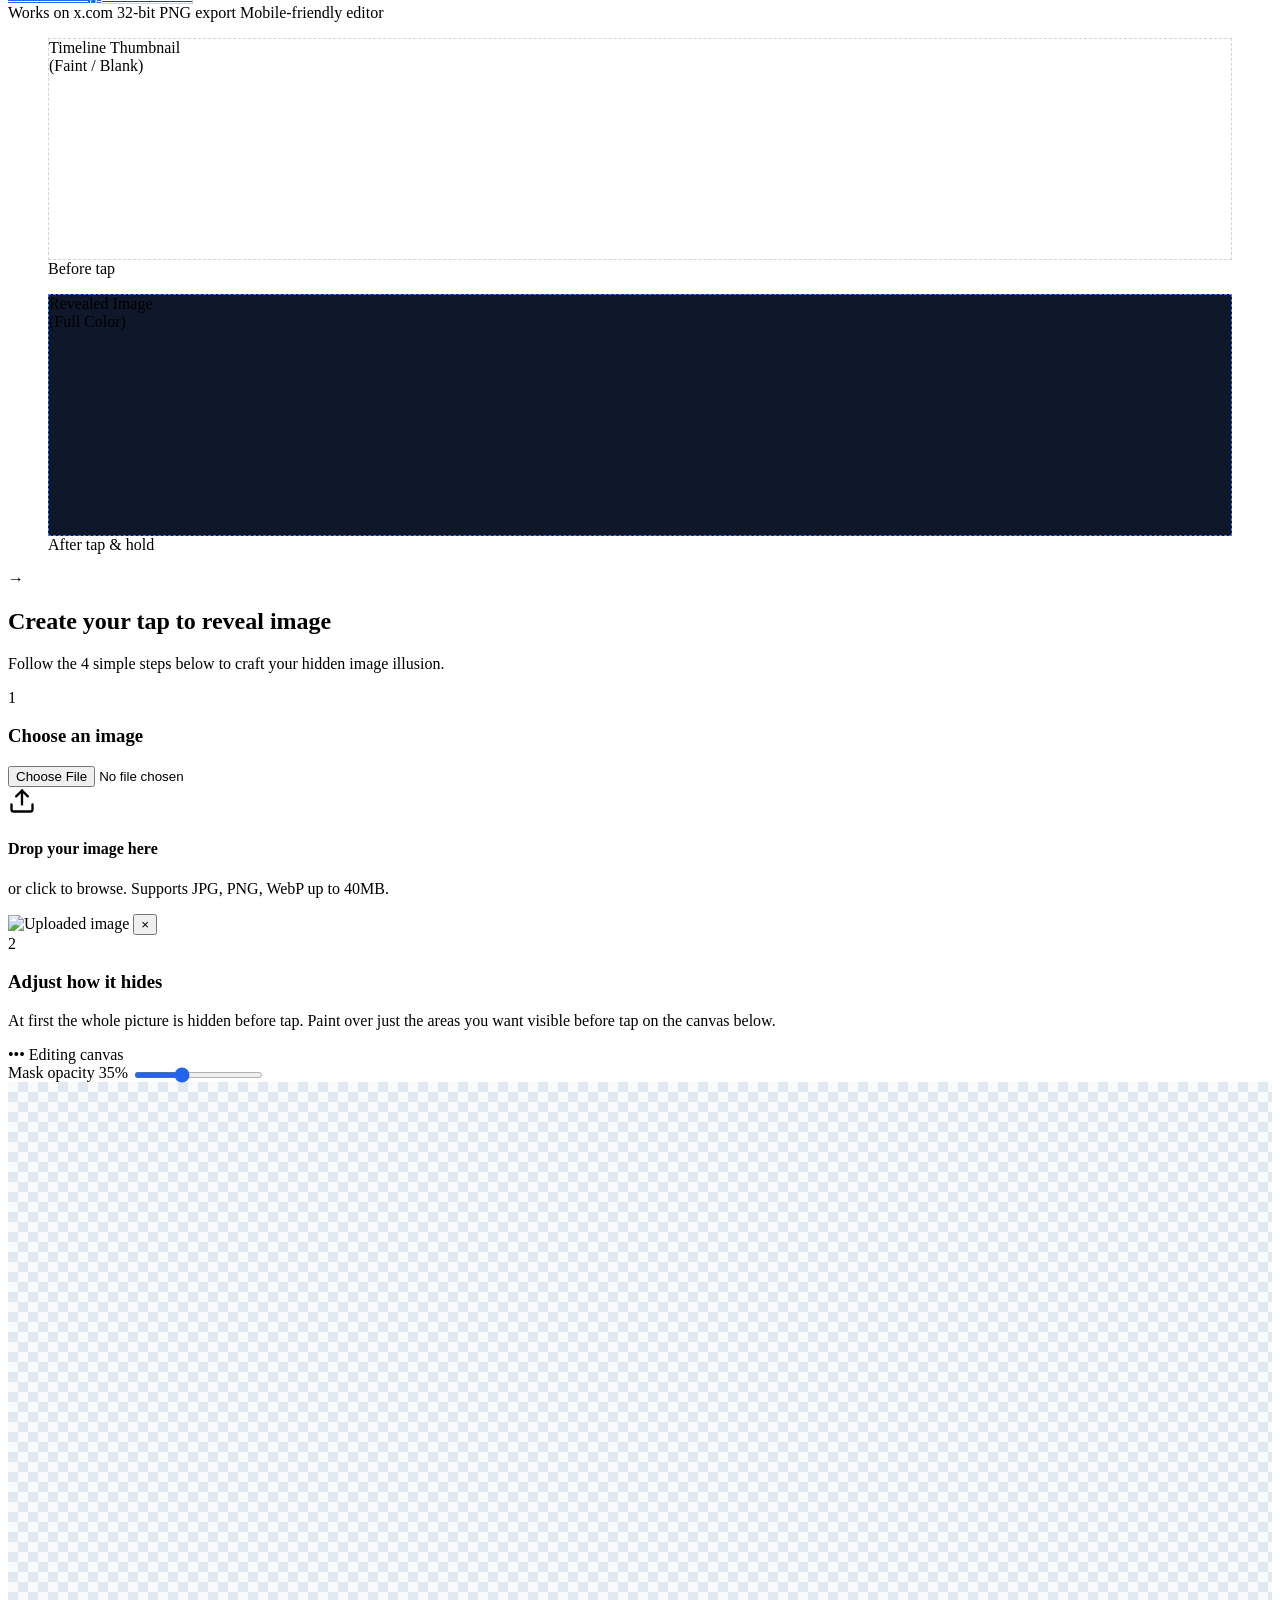
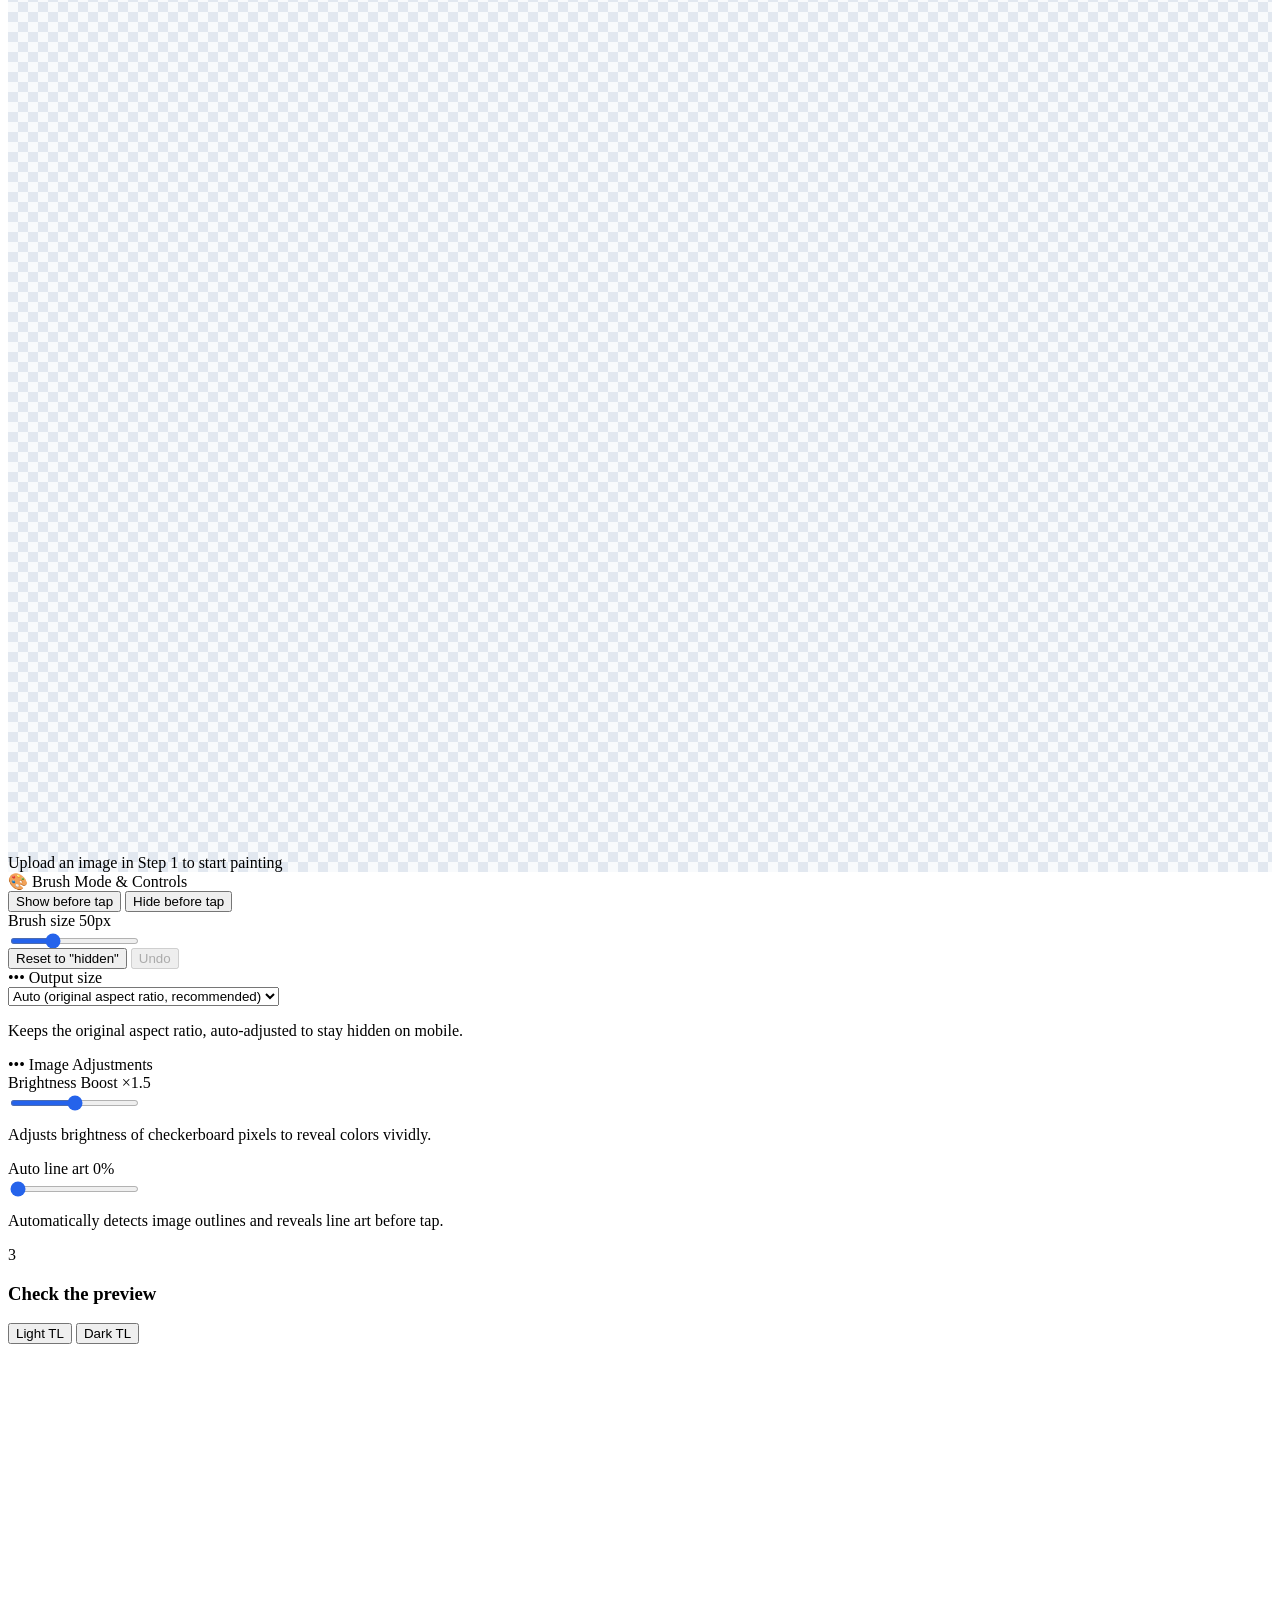
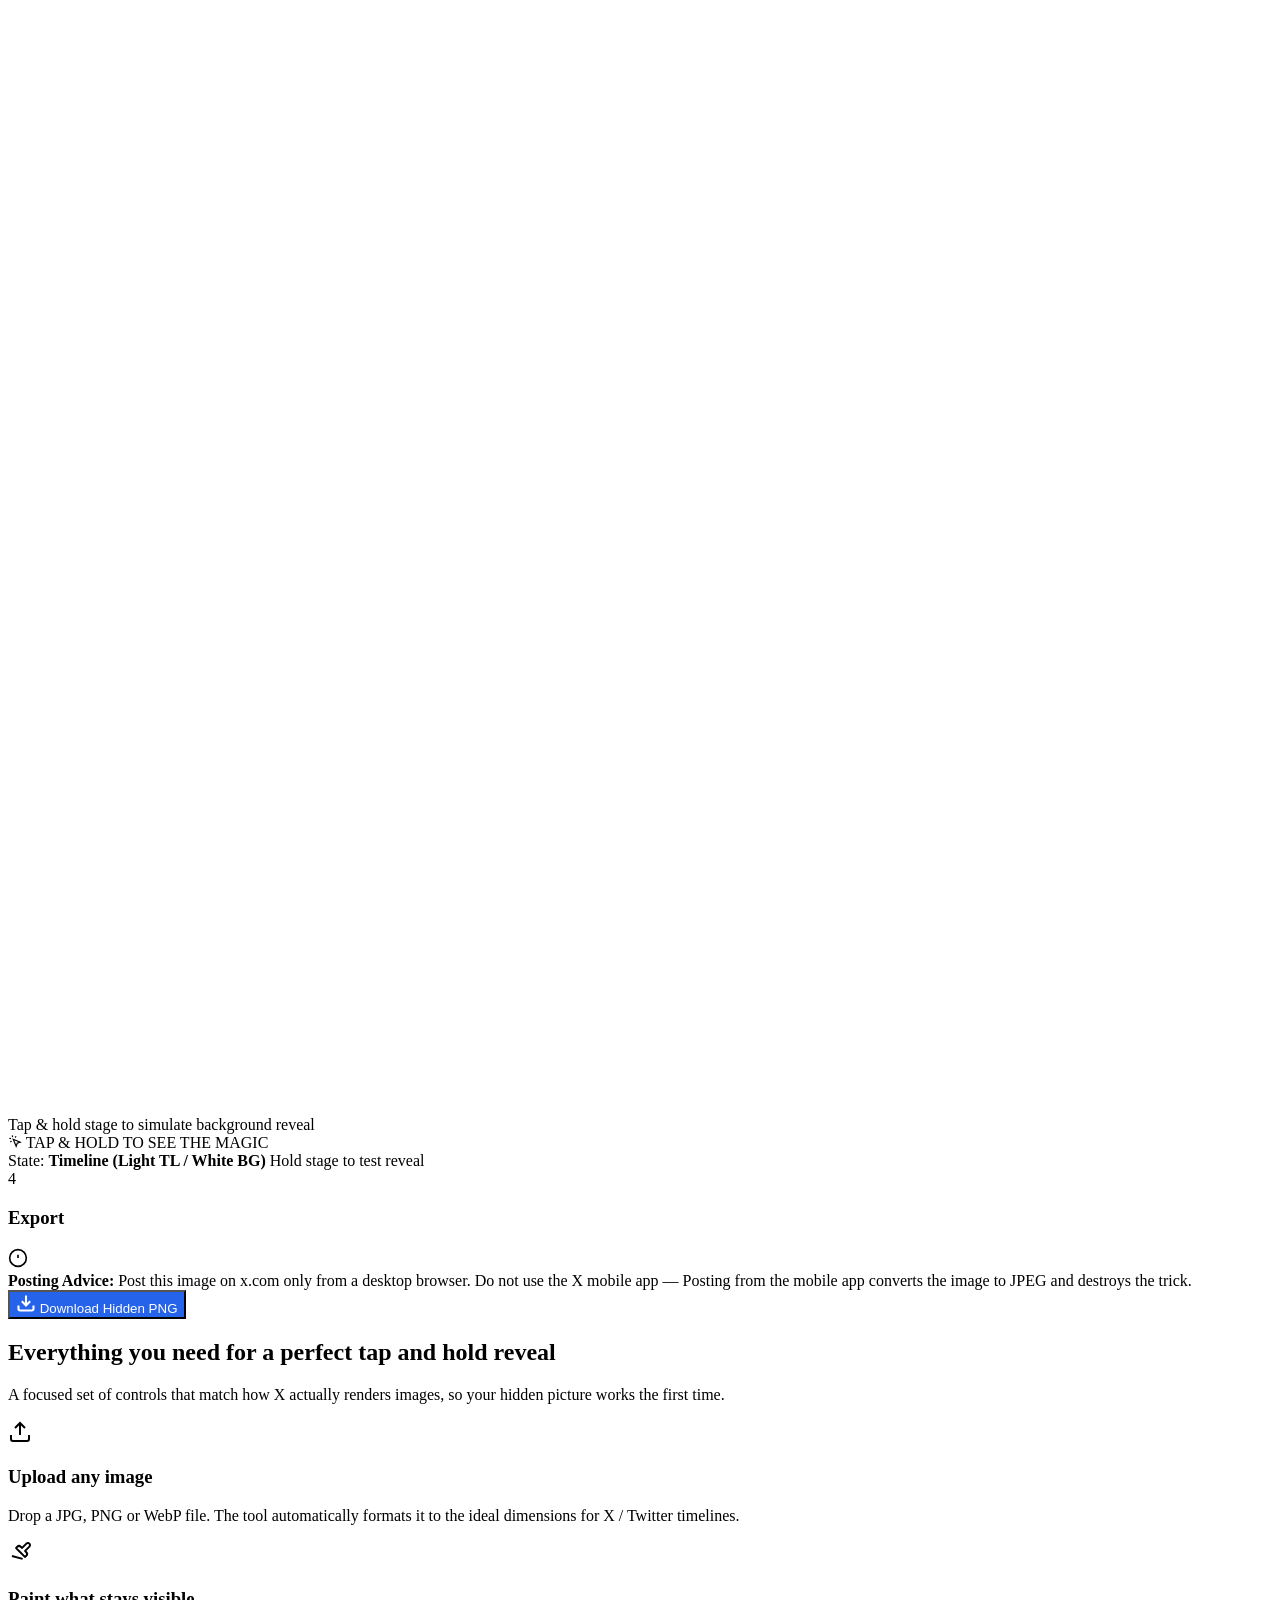
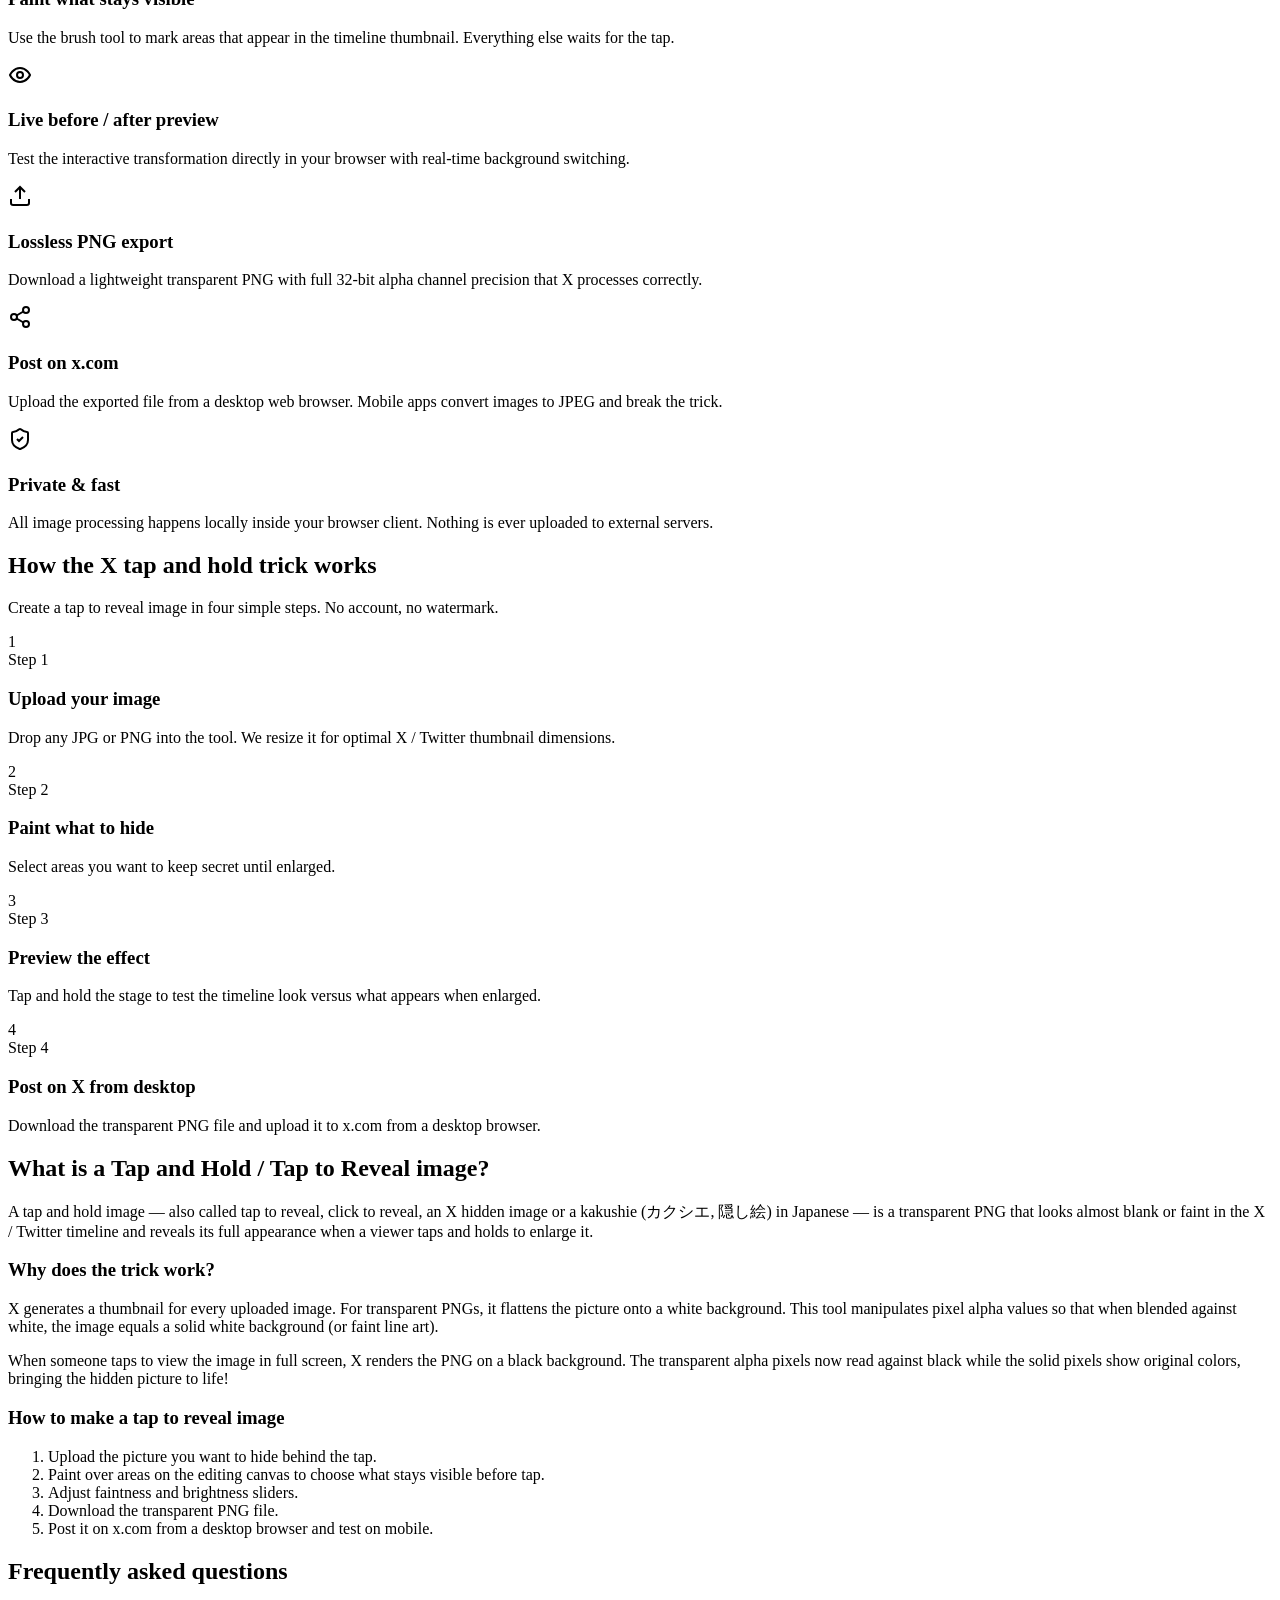
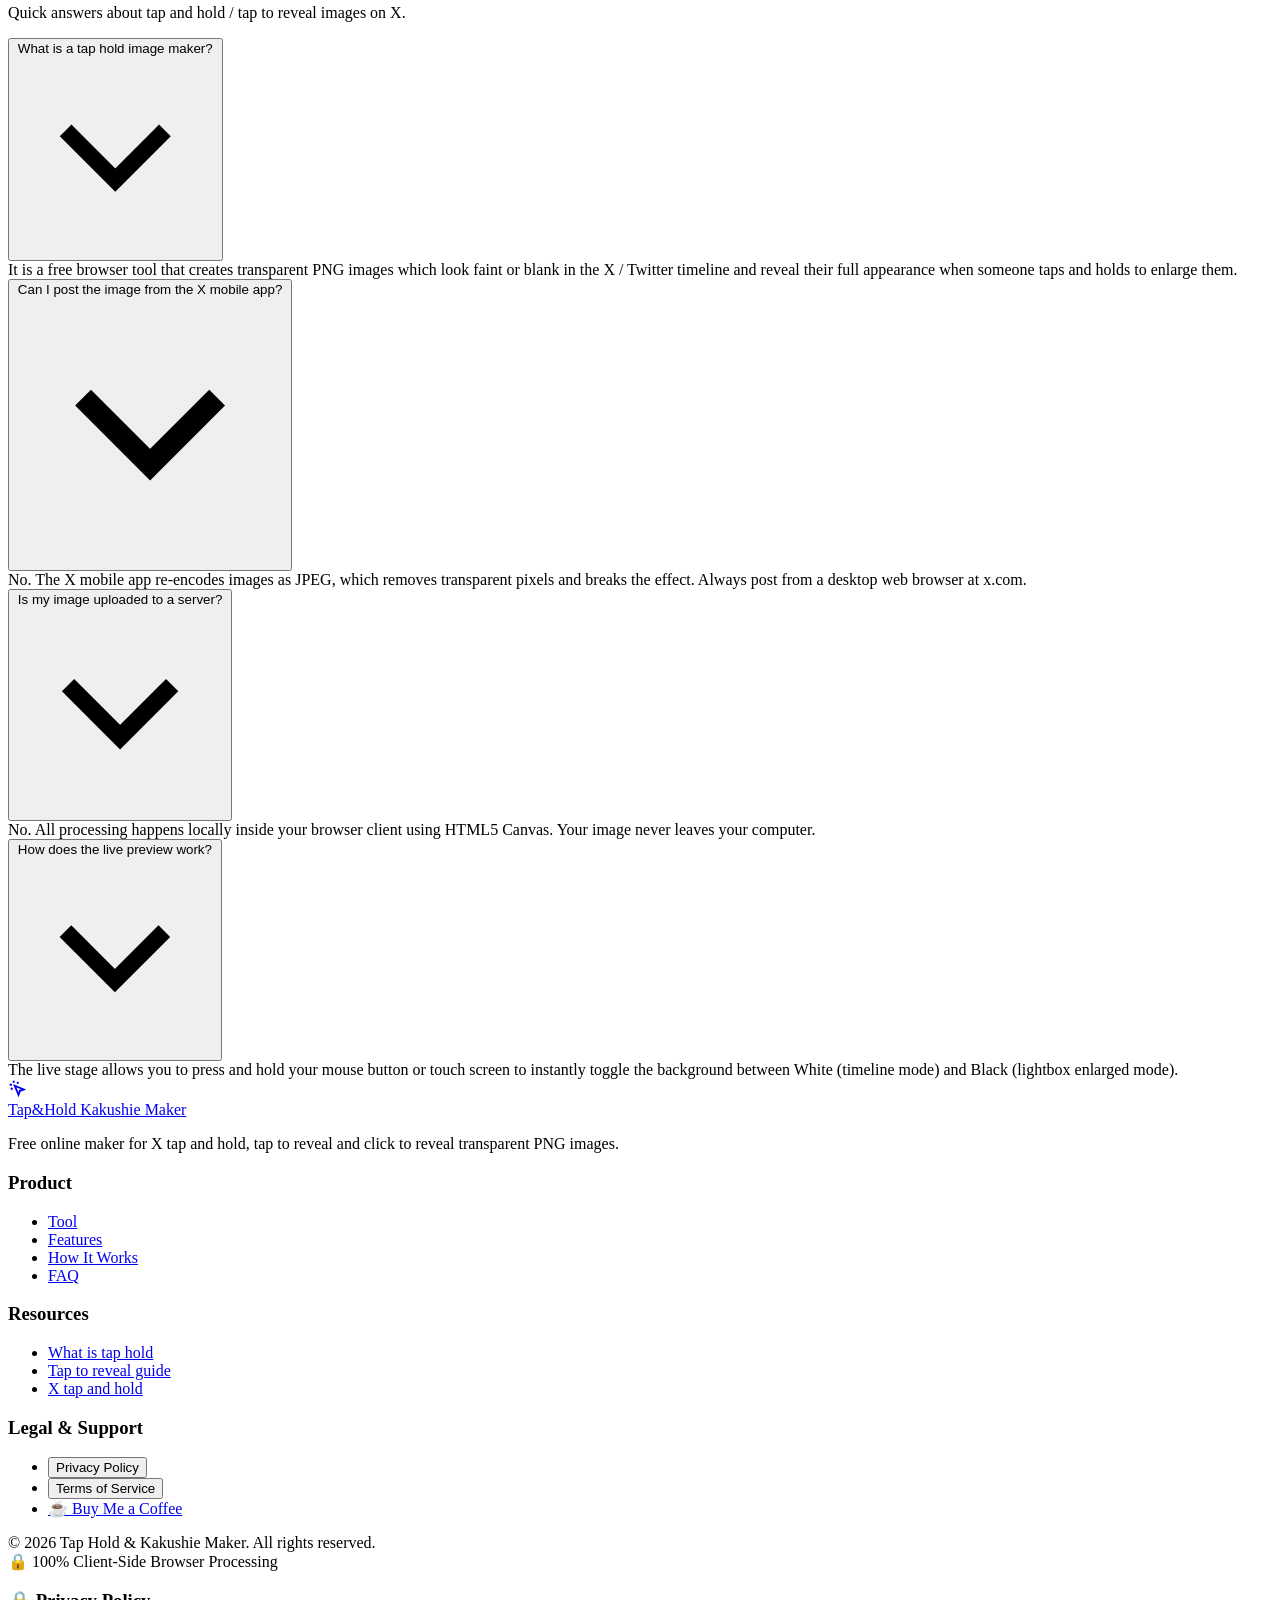
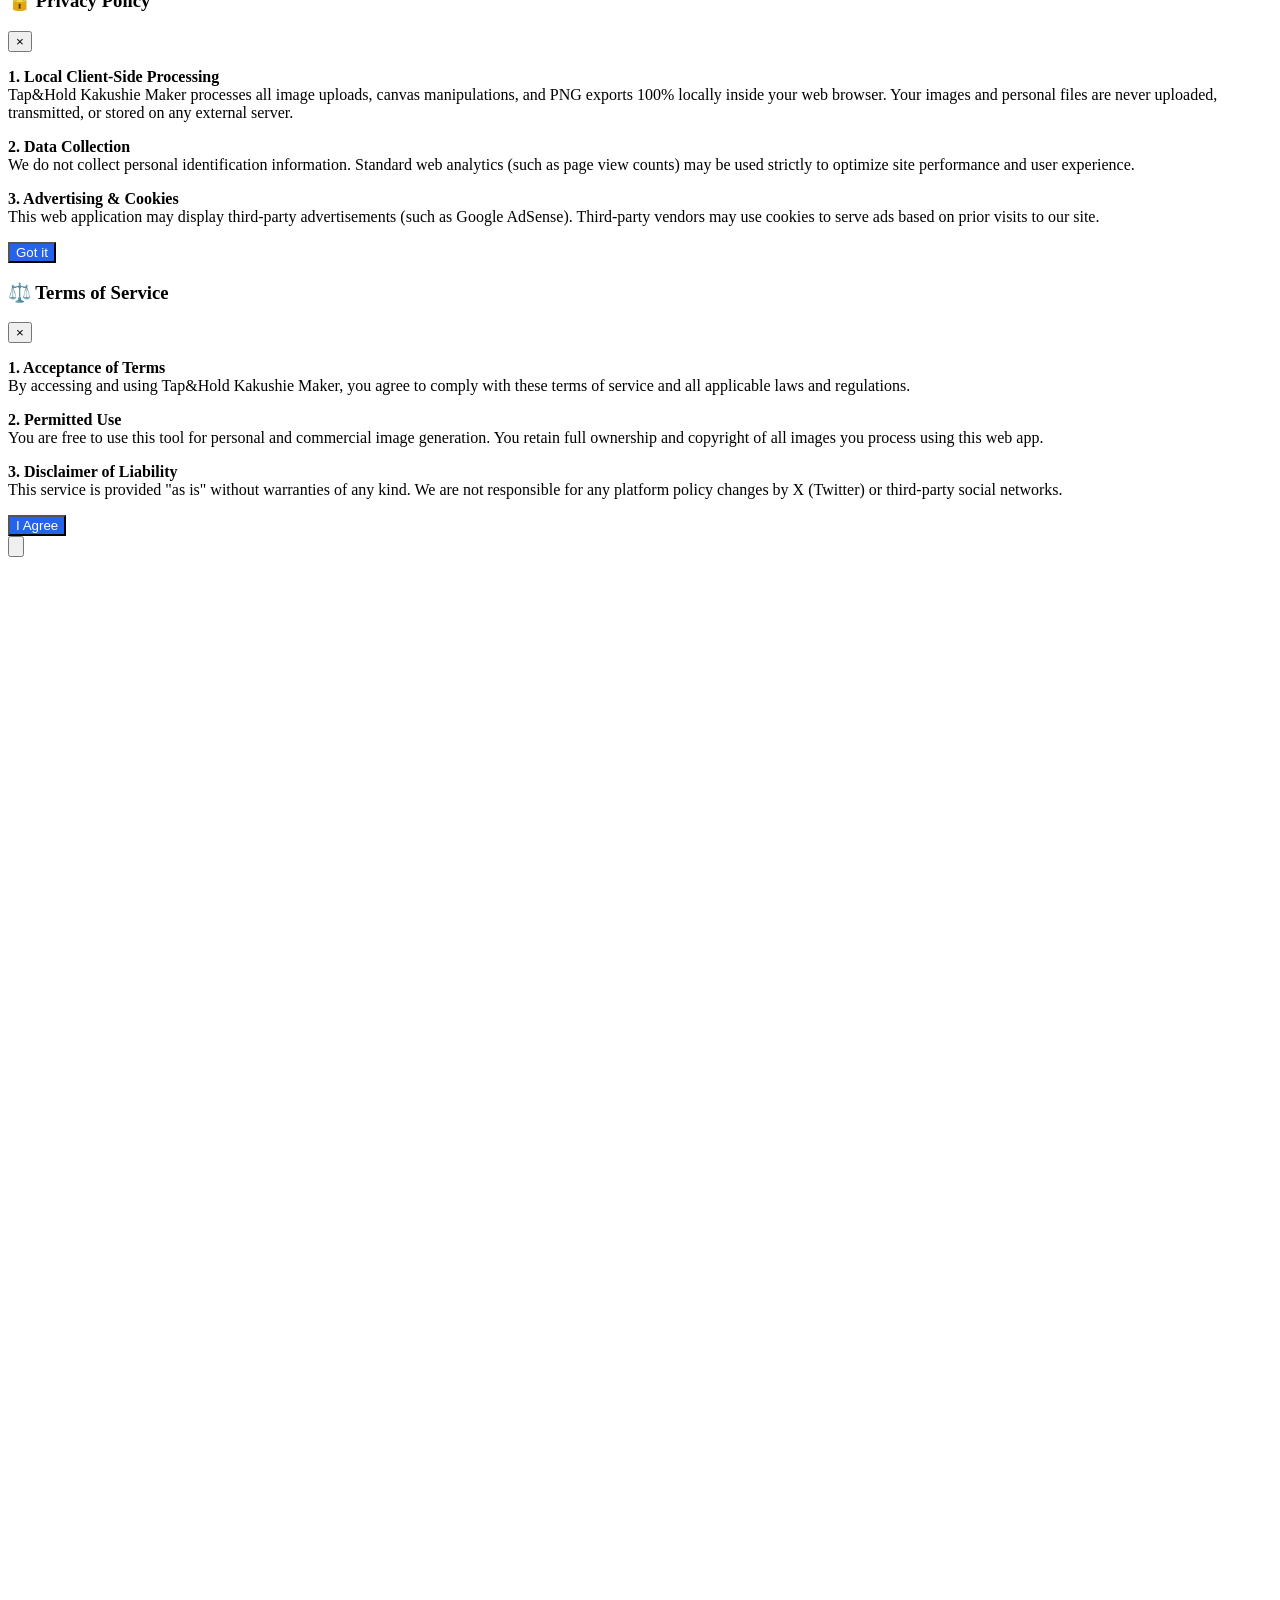
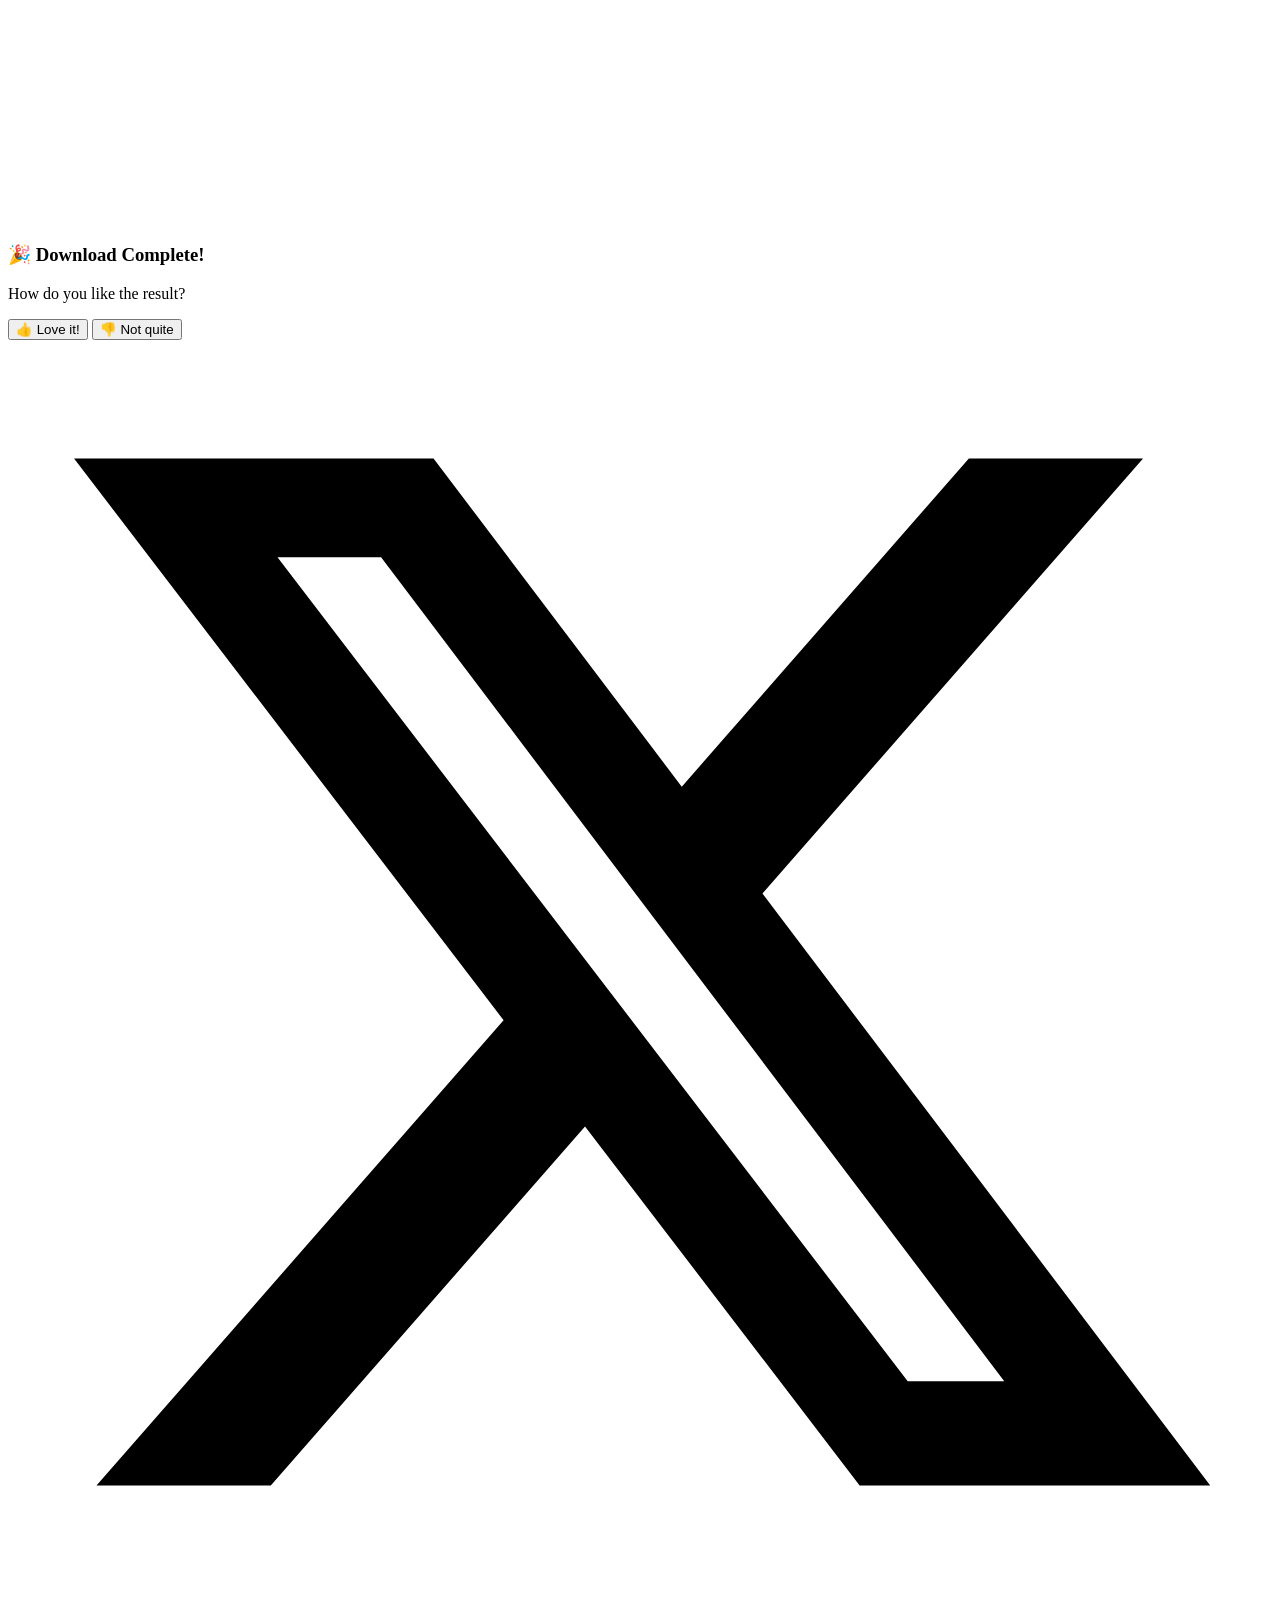
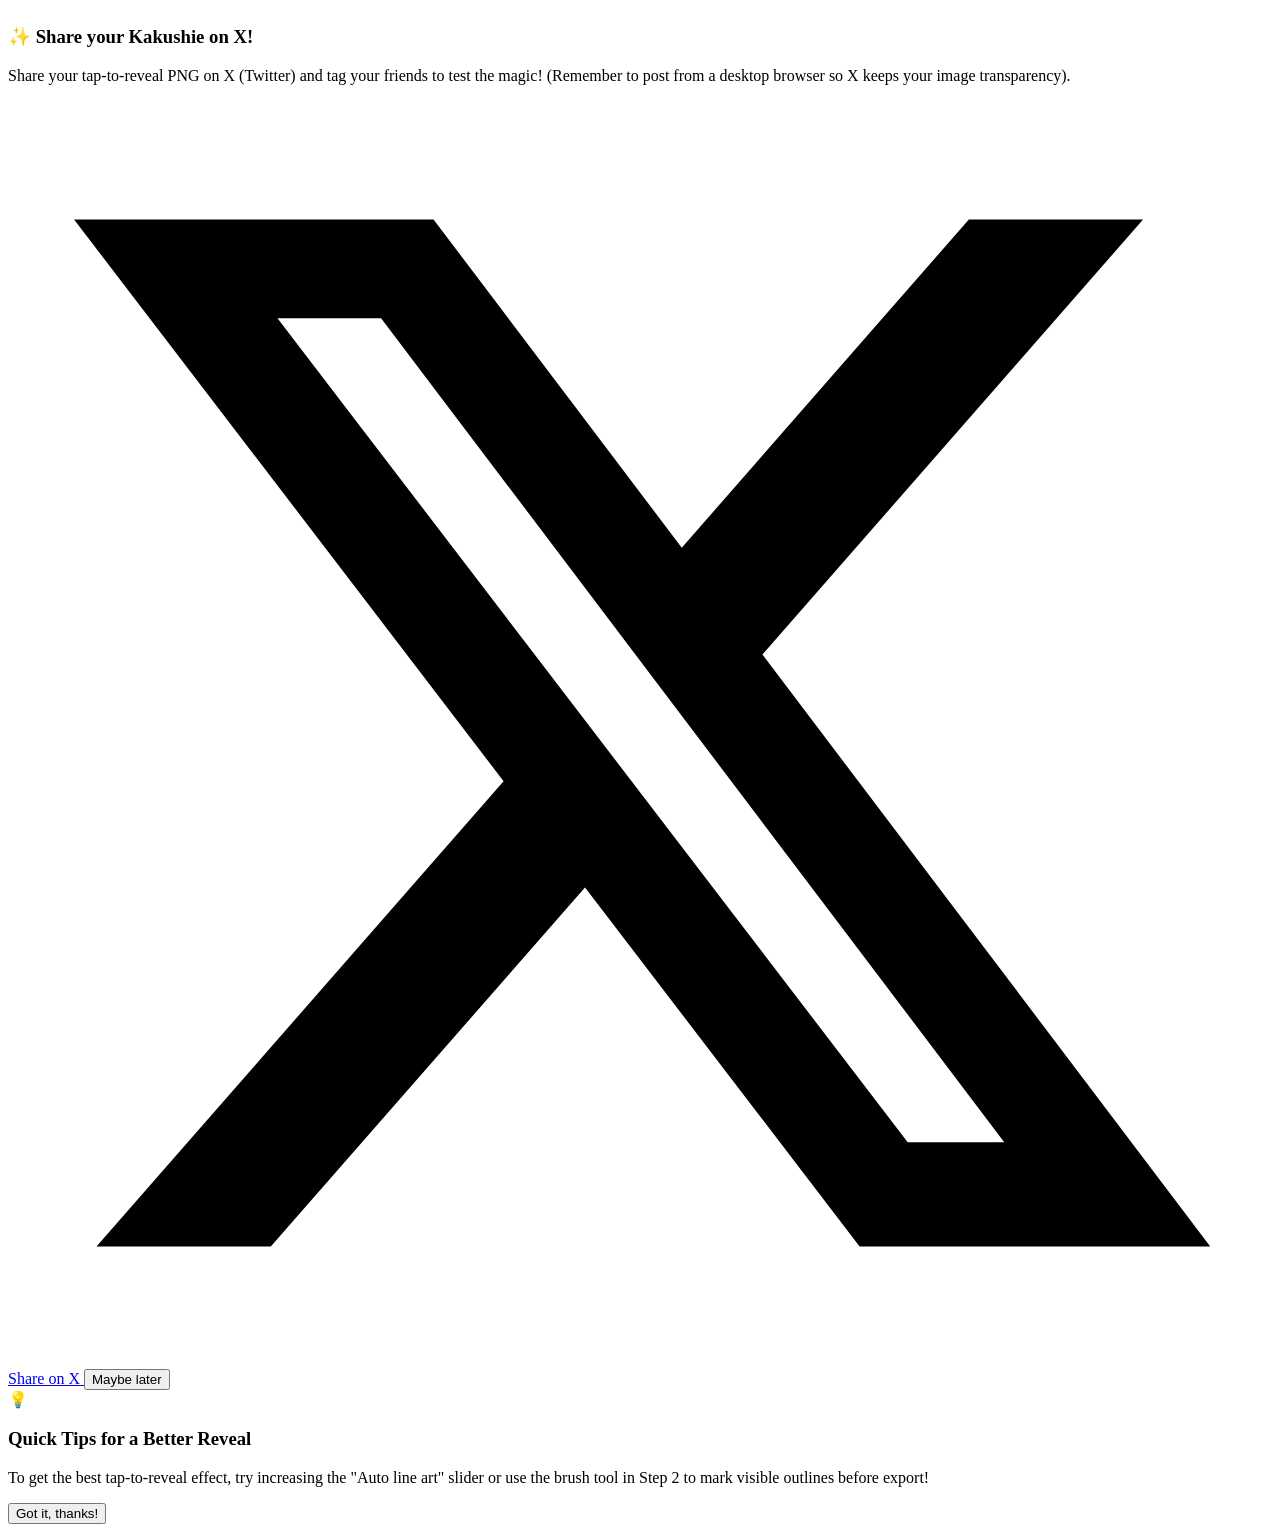
==== commit 6ed76634: "feat(editor): update brush size slider range from 5px to 150px defaulting at 50px" ====
--- a/index.html
+++ b/index.html
@@ -358,13 +358,13 @@
                     </button>
                   </div>
 
-                  <!-- Brush Size Slider (25px to 150px, default 50px) -->
+                  <!-- Brush Size Slider (5px to 150px, default 50px) -->
                   <div>
                     <div class="flex justify-between text-xs font-semibold text-slate-700 mb-1">
                       <span data-i18n="brushSizeLabel">Brush size</span>
                       <span id="brush-size-val" class="text-brand-600 font-bold">50px</span>
                     </div>
-                    <input type="range" id="brush-size" min="25" max="150" value="50" class="w-full">
+                    <input type="range" id="brush-size" min="5" max="150" value="50" class="w-full">
                   </div>
 
                   <!-- Action Buttons Side by Side -->
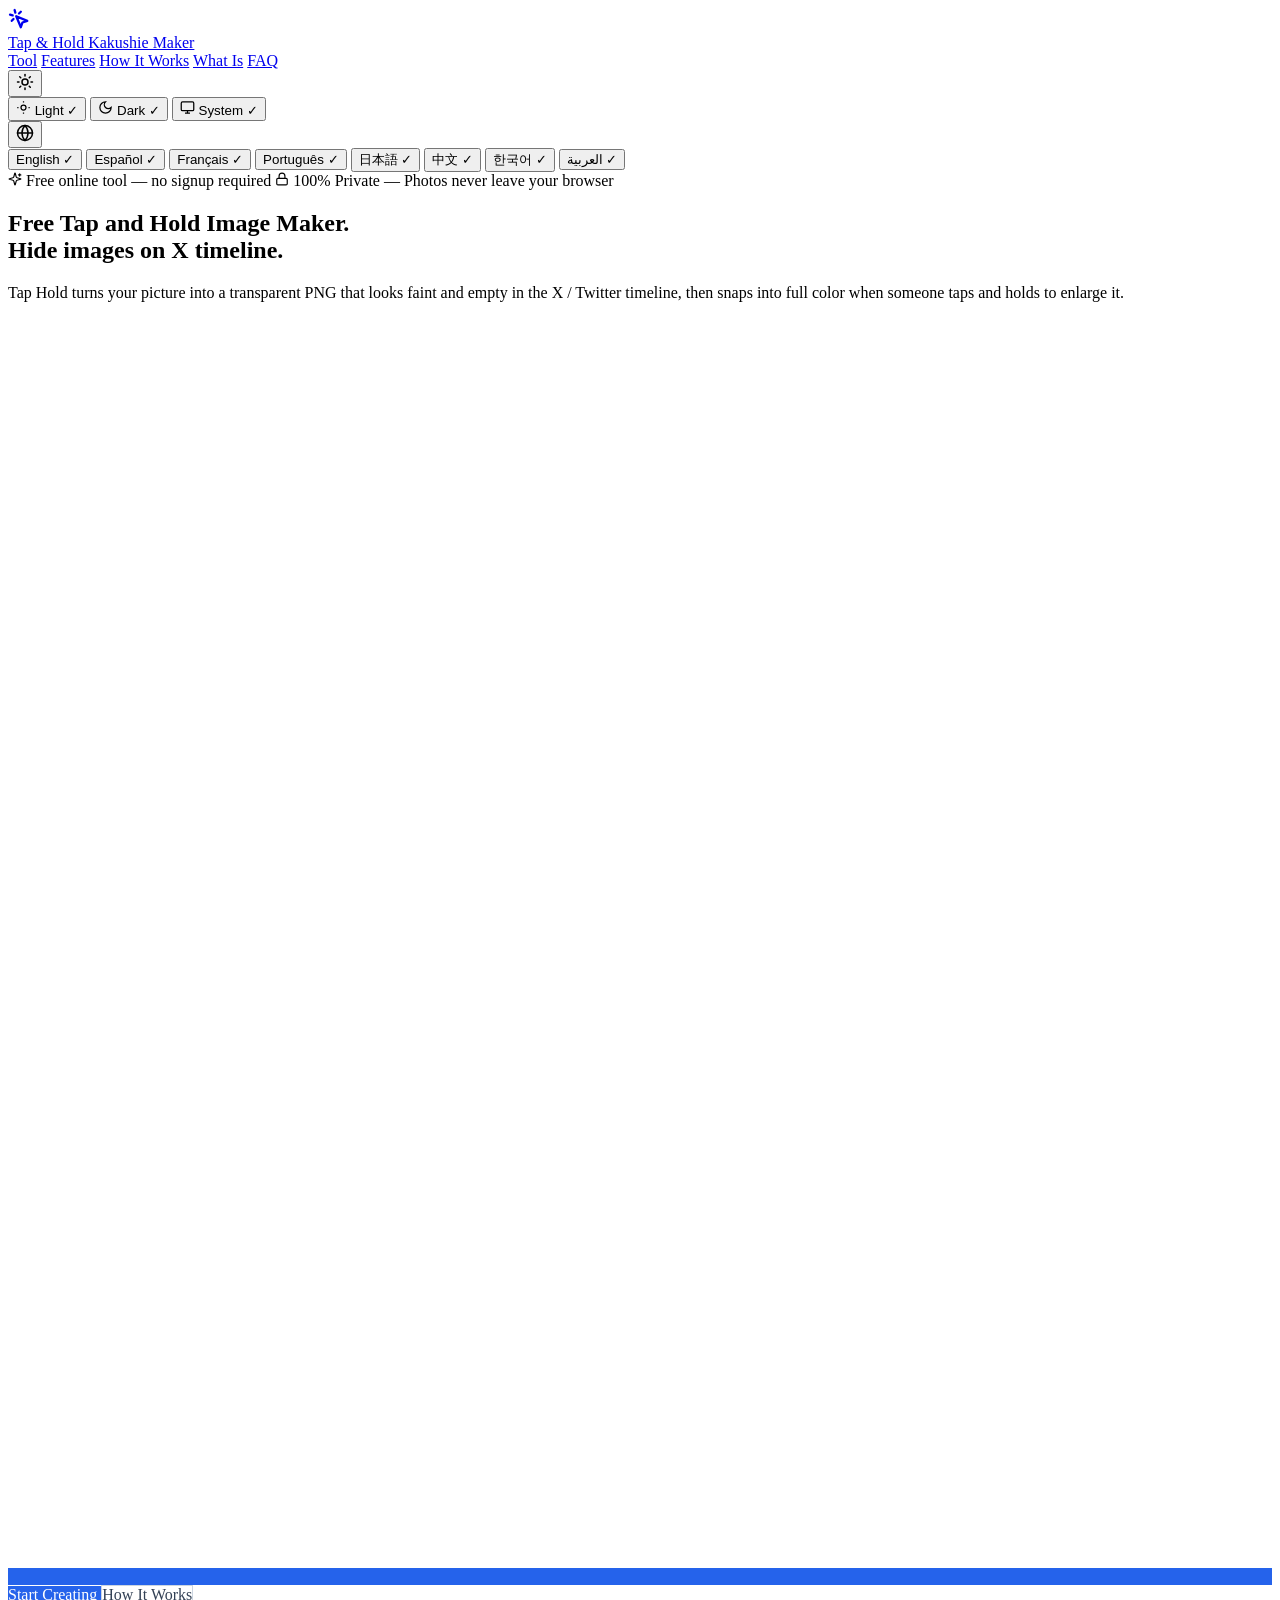
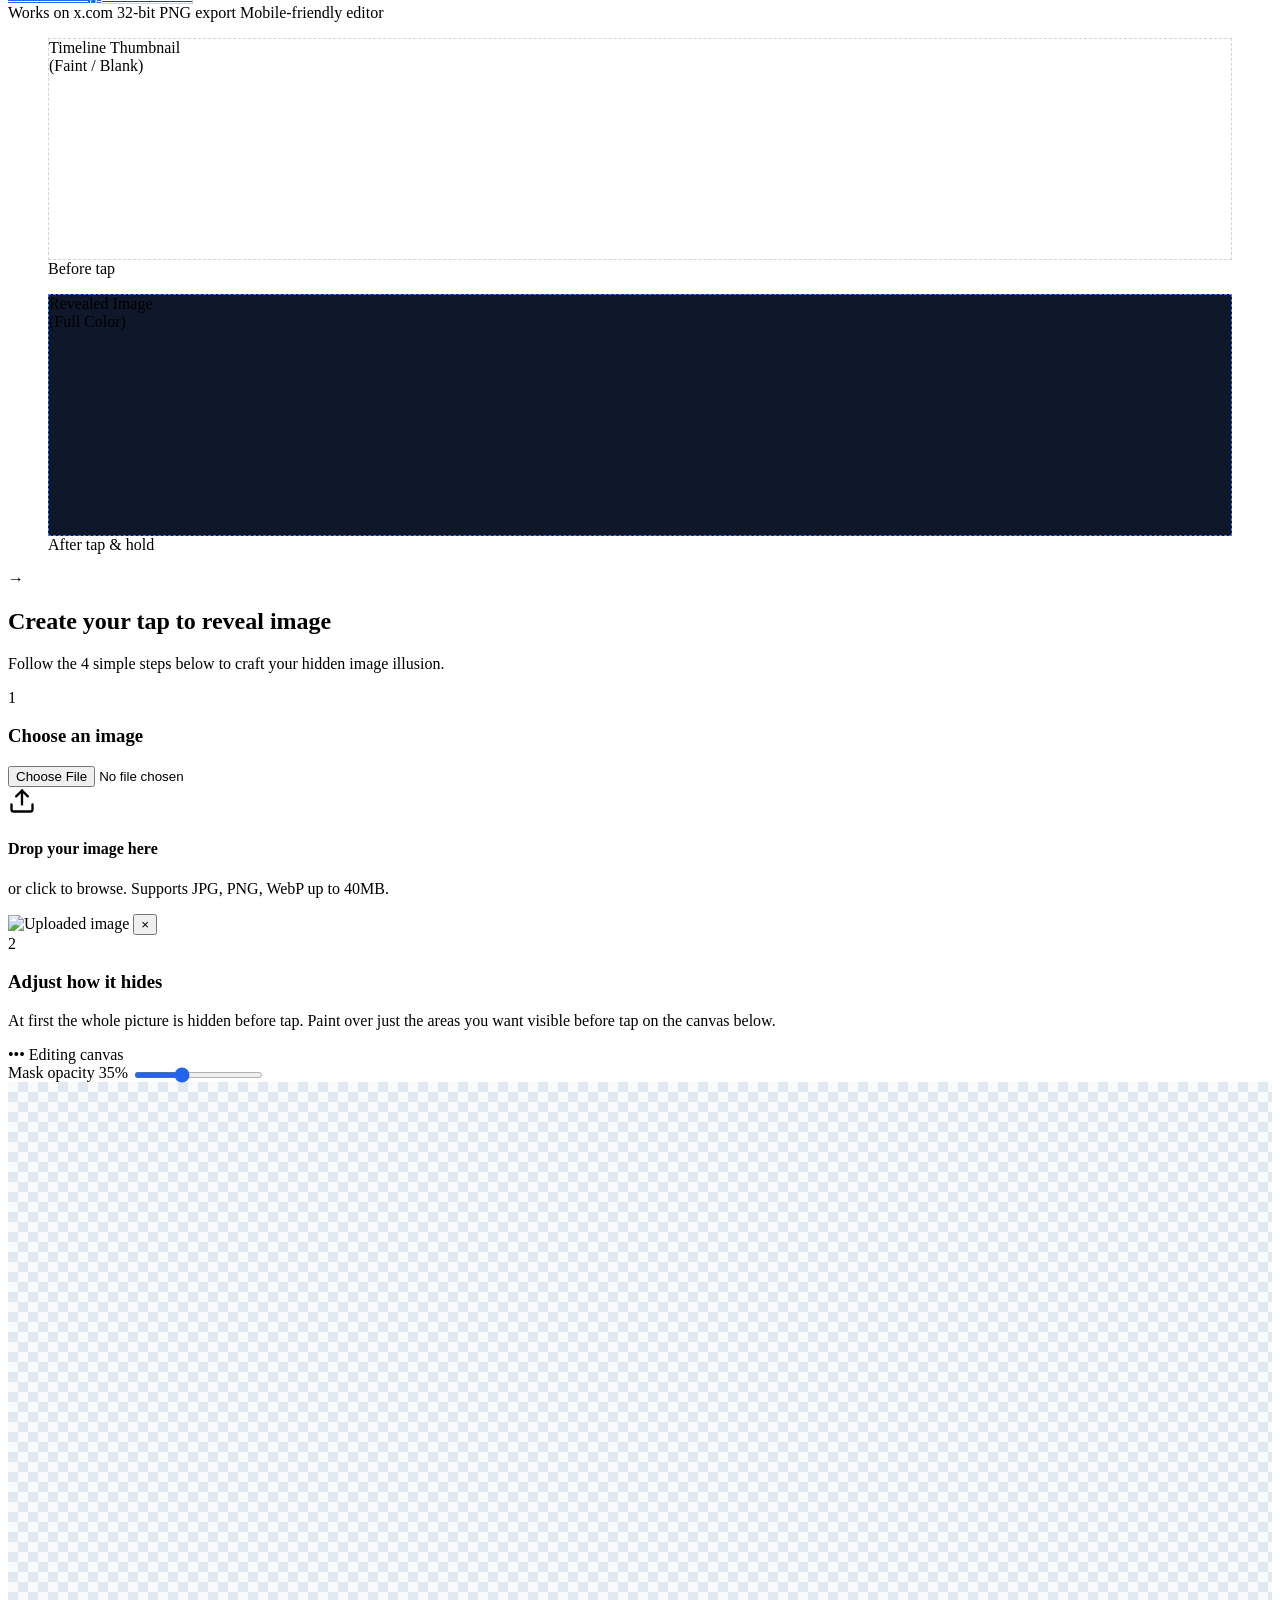
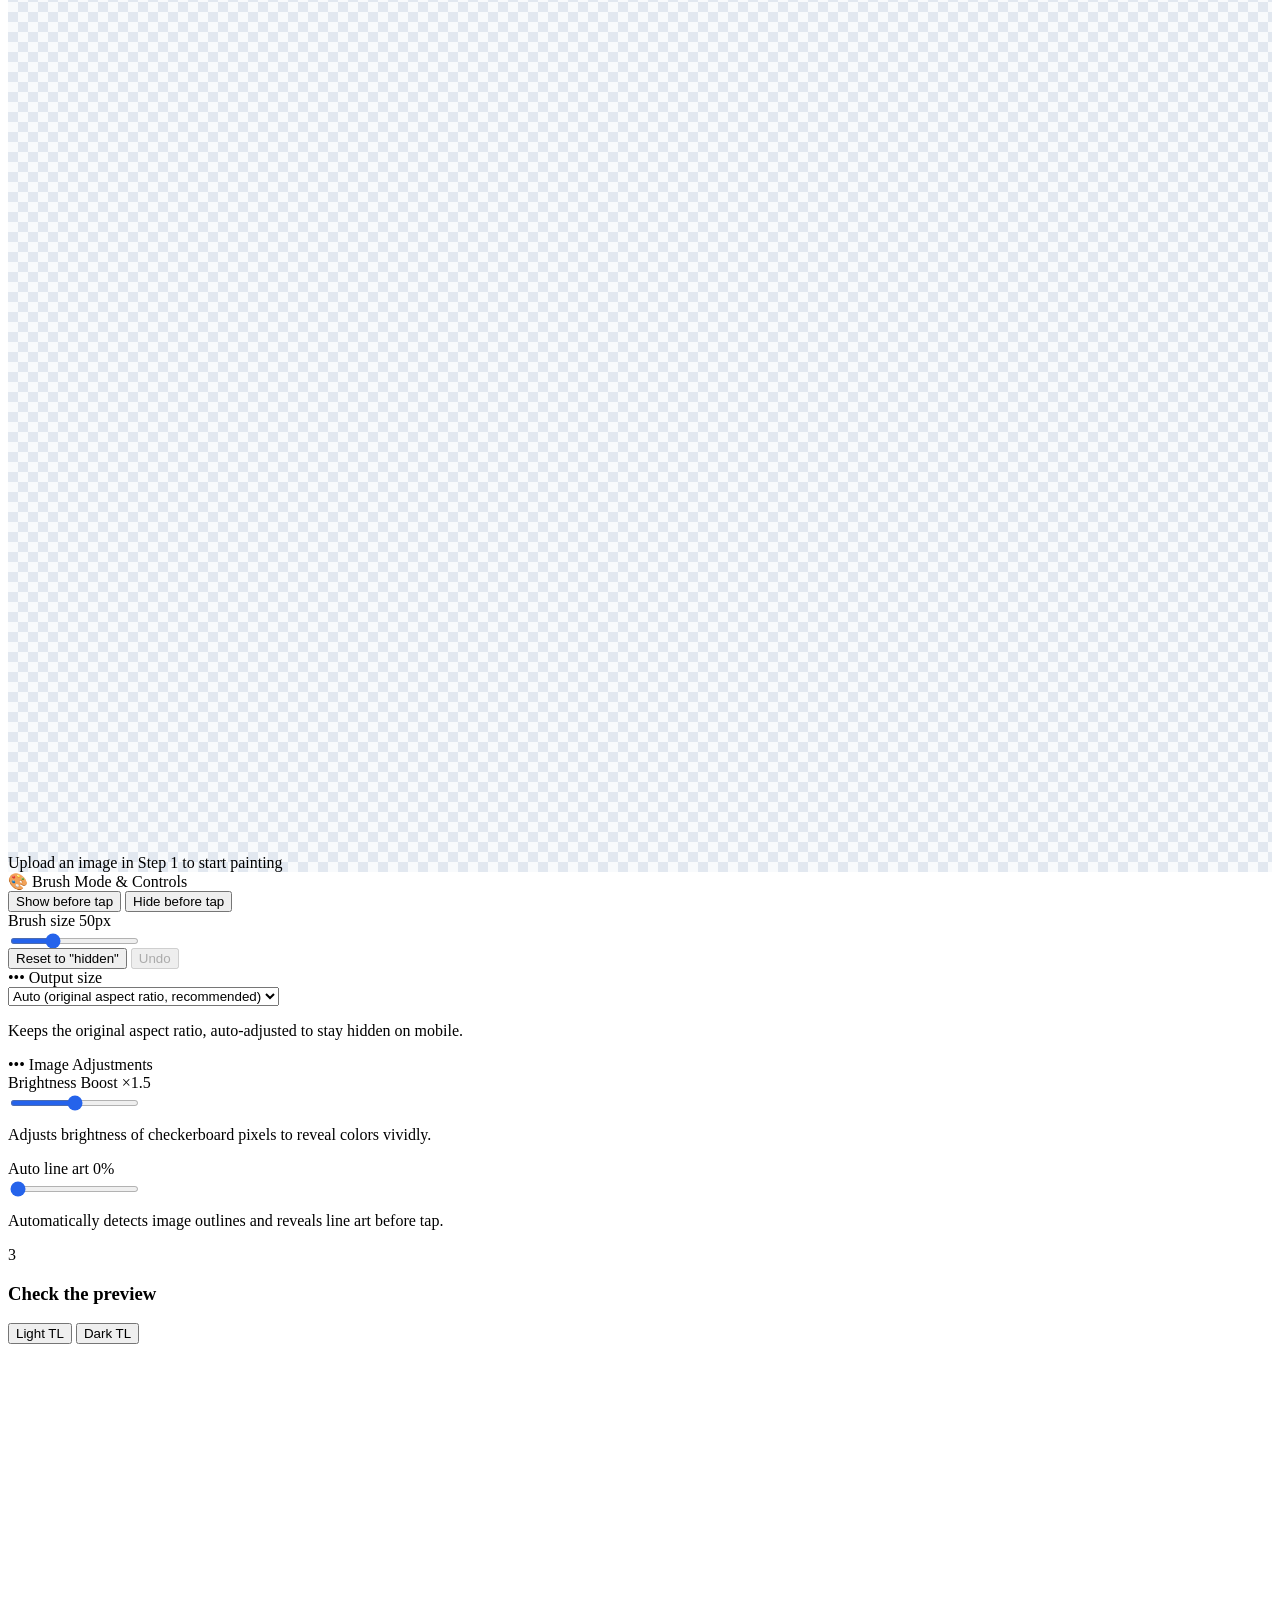
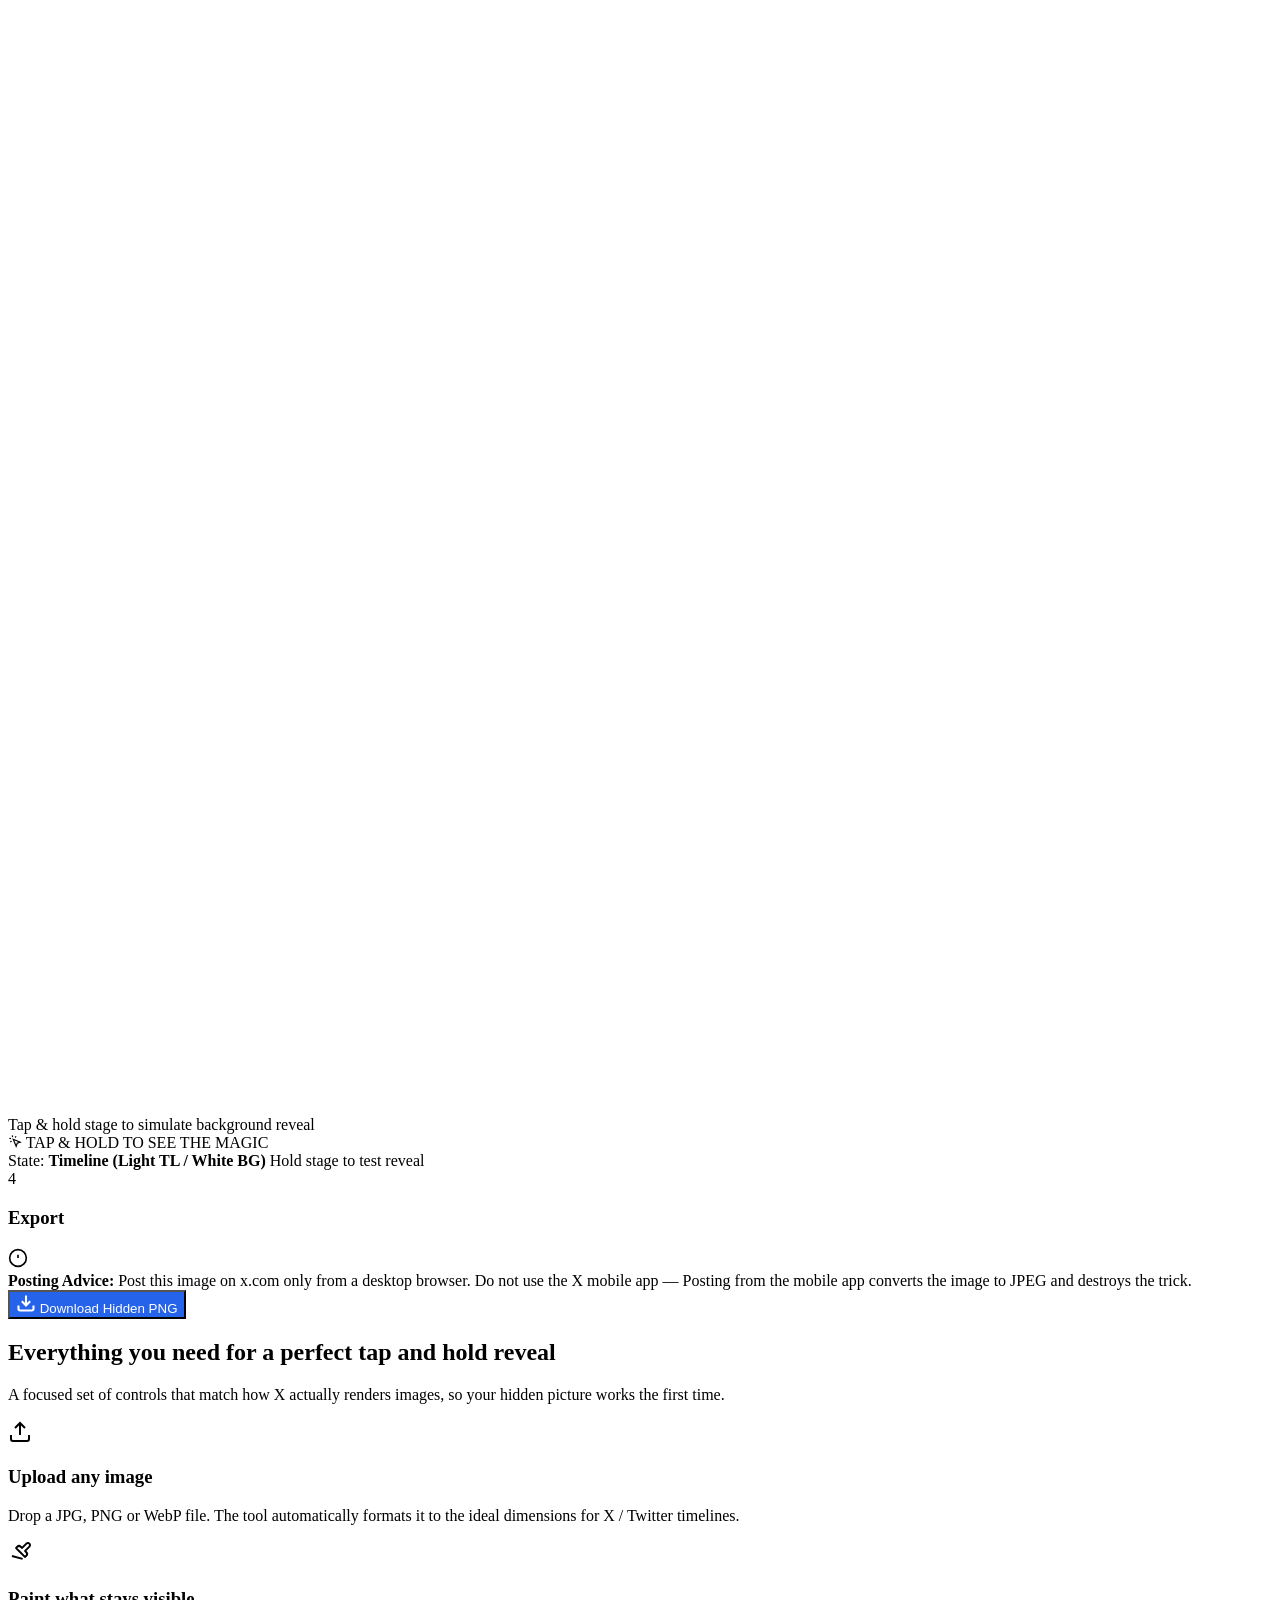
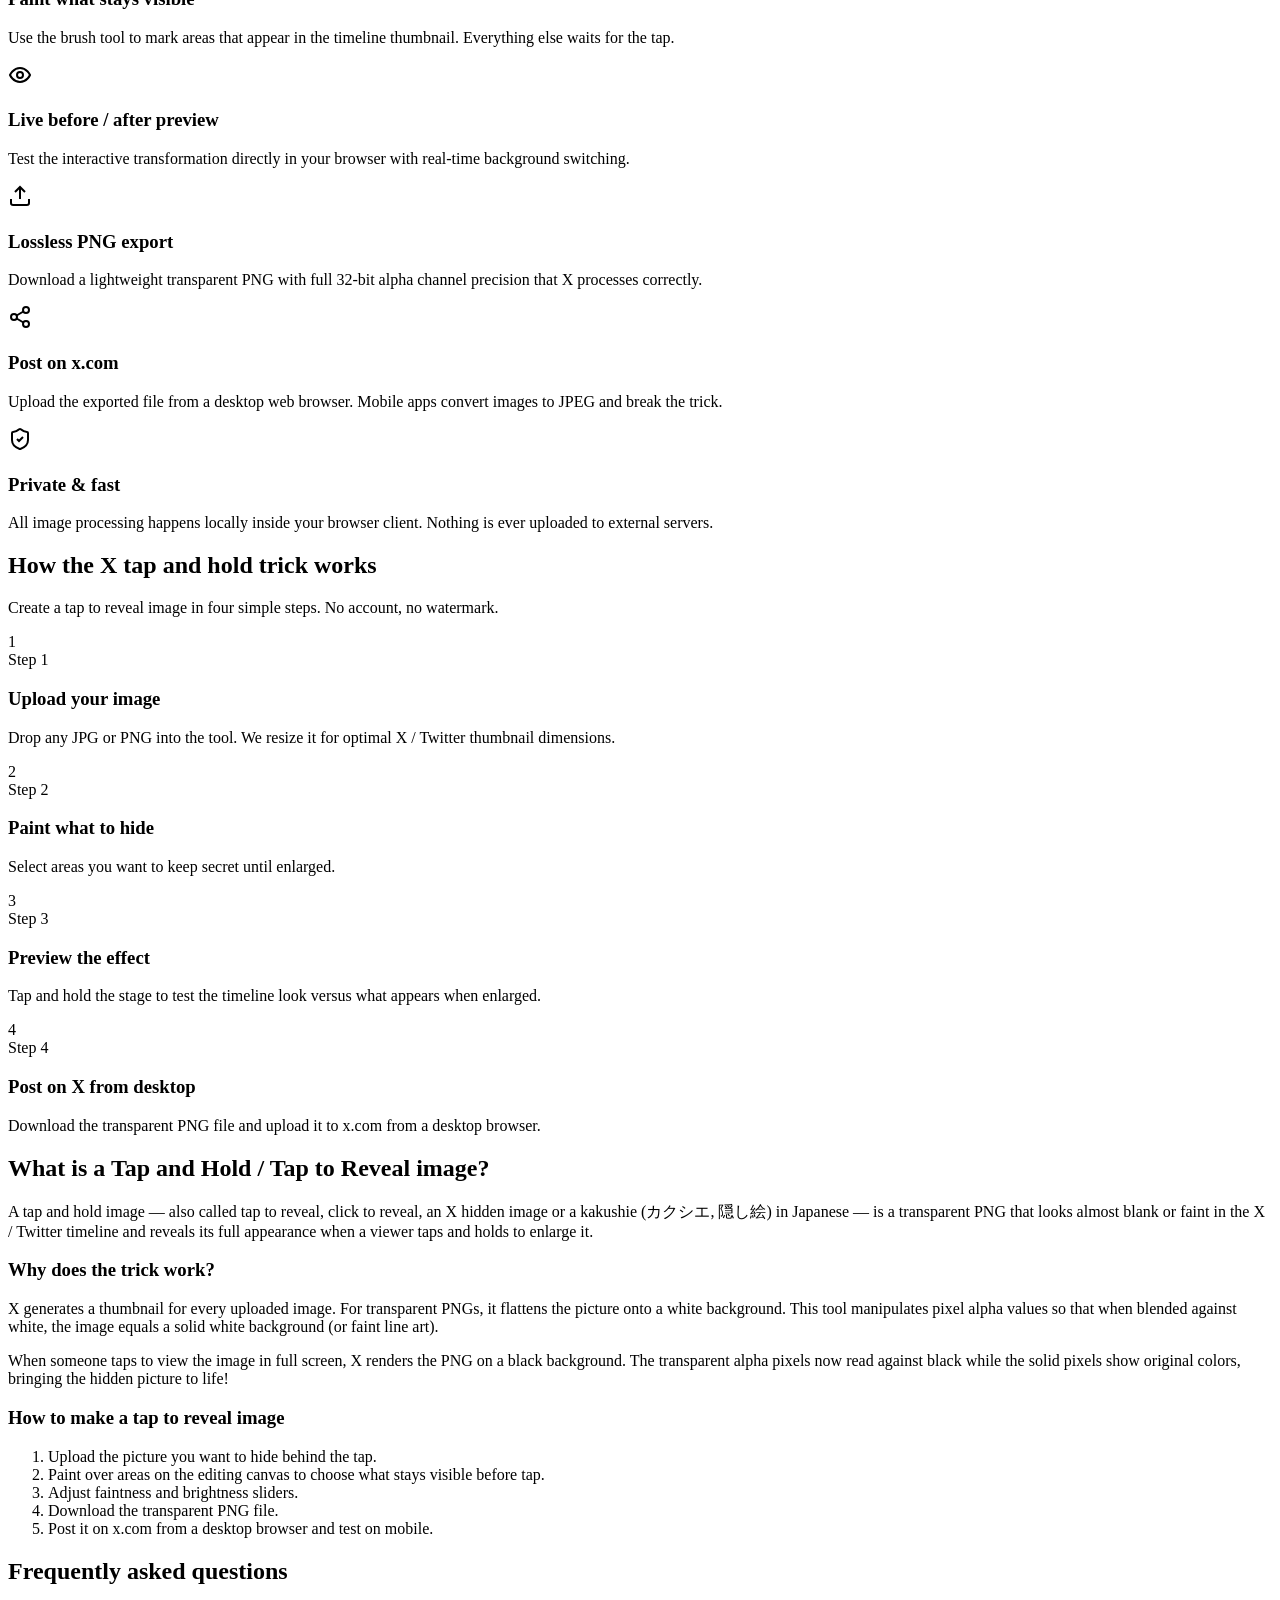
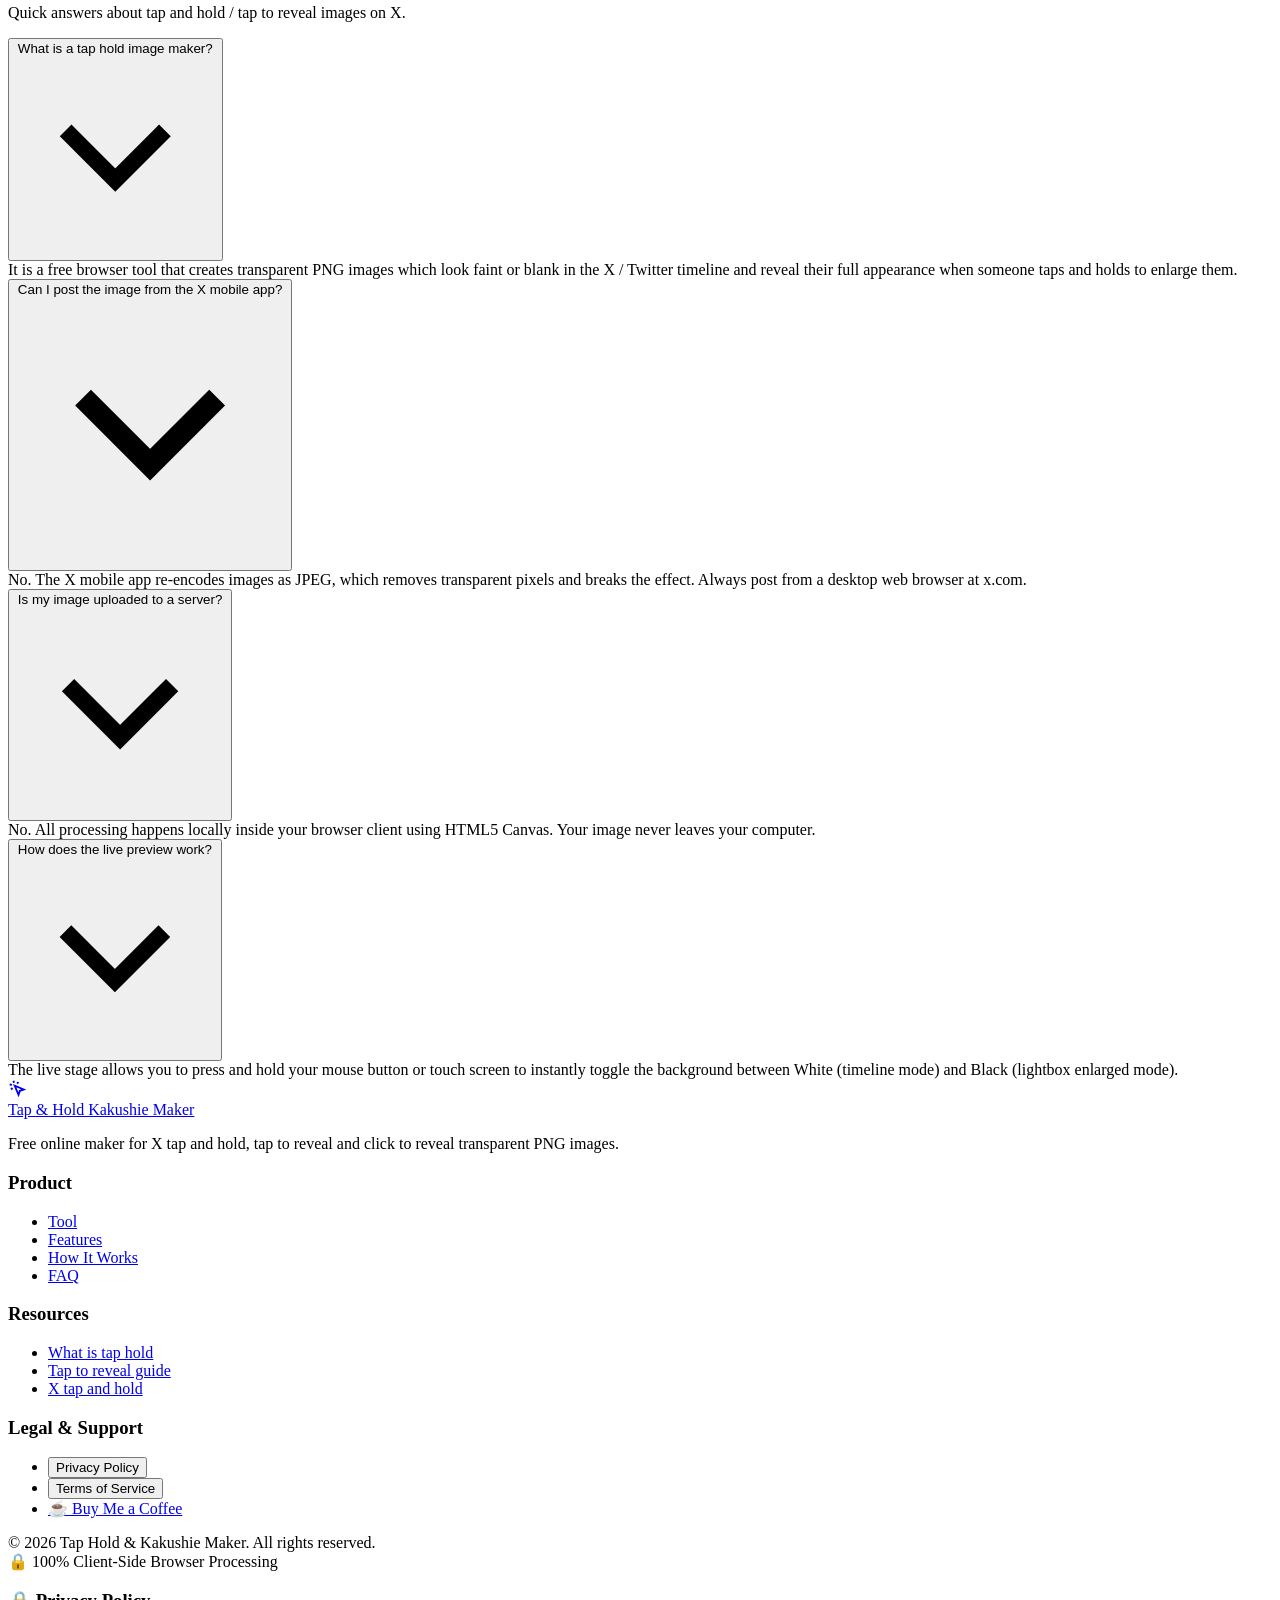
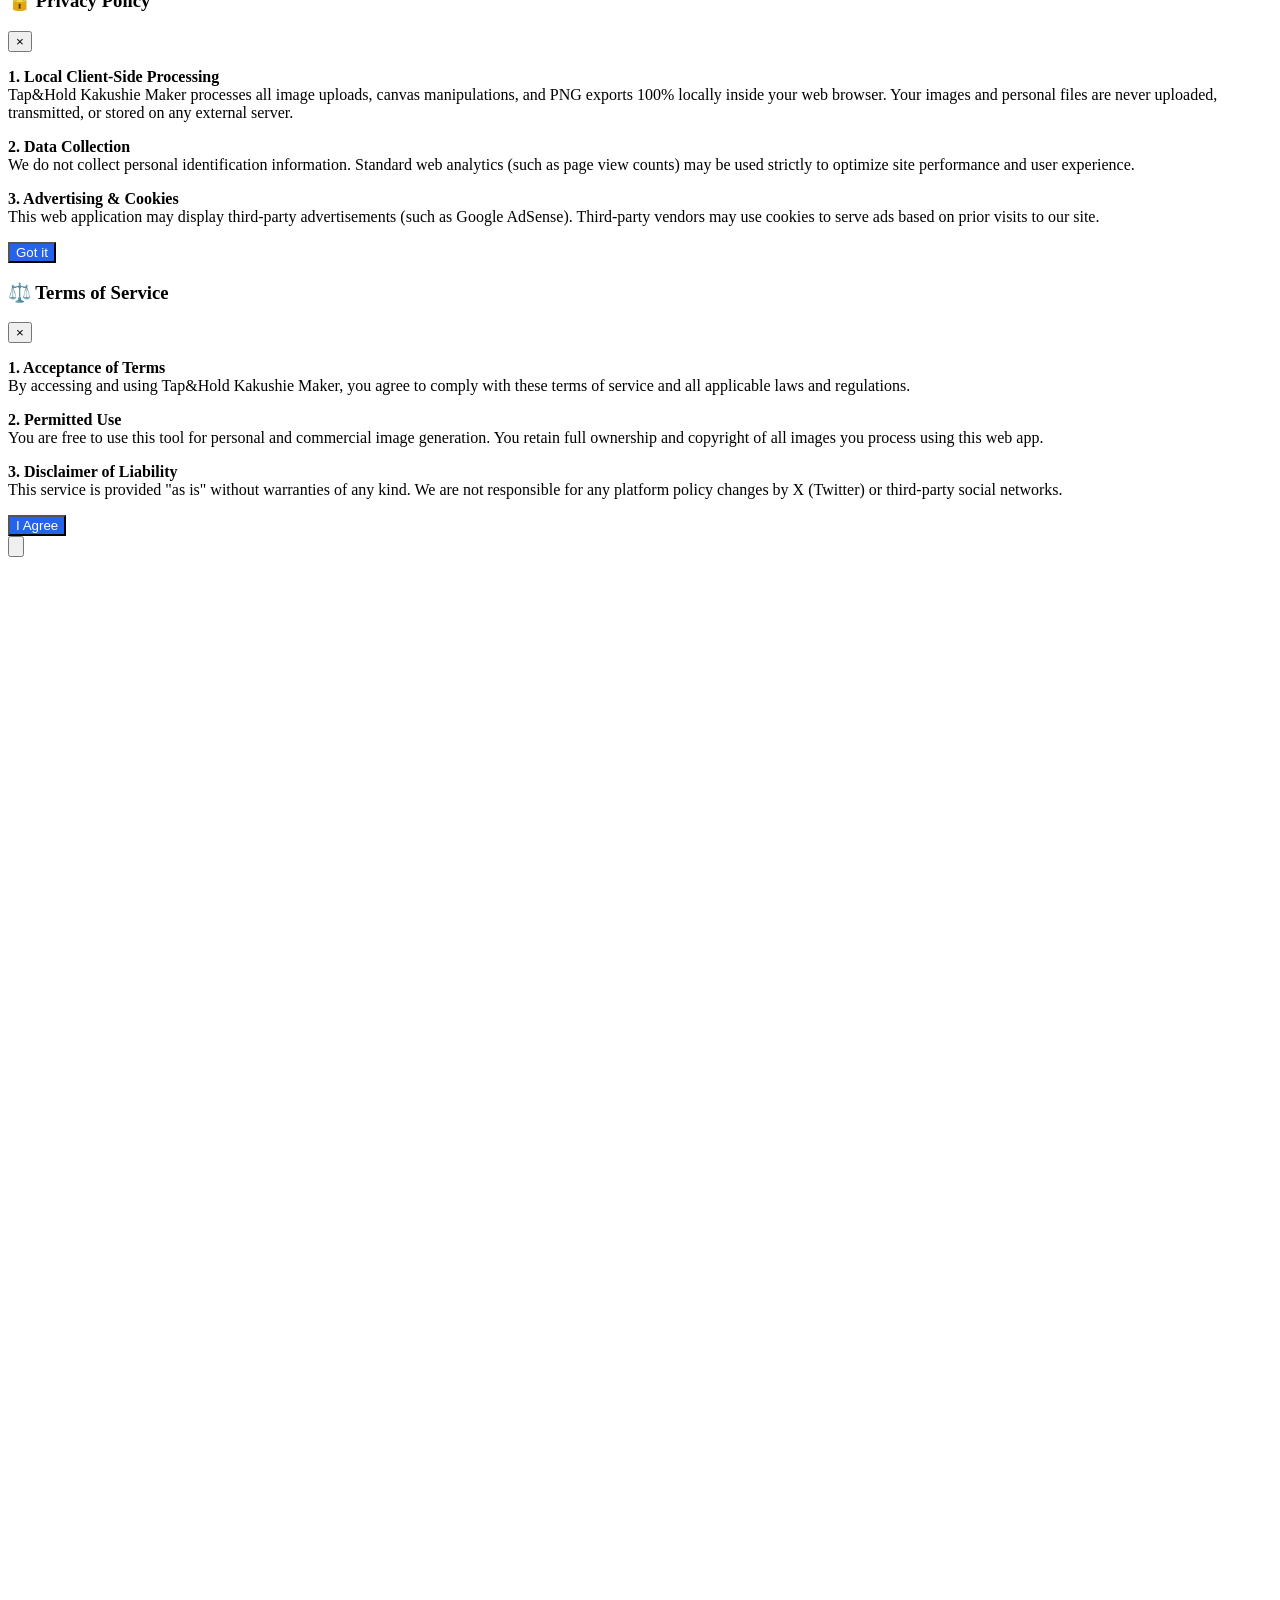
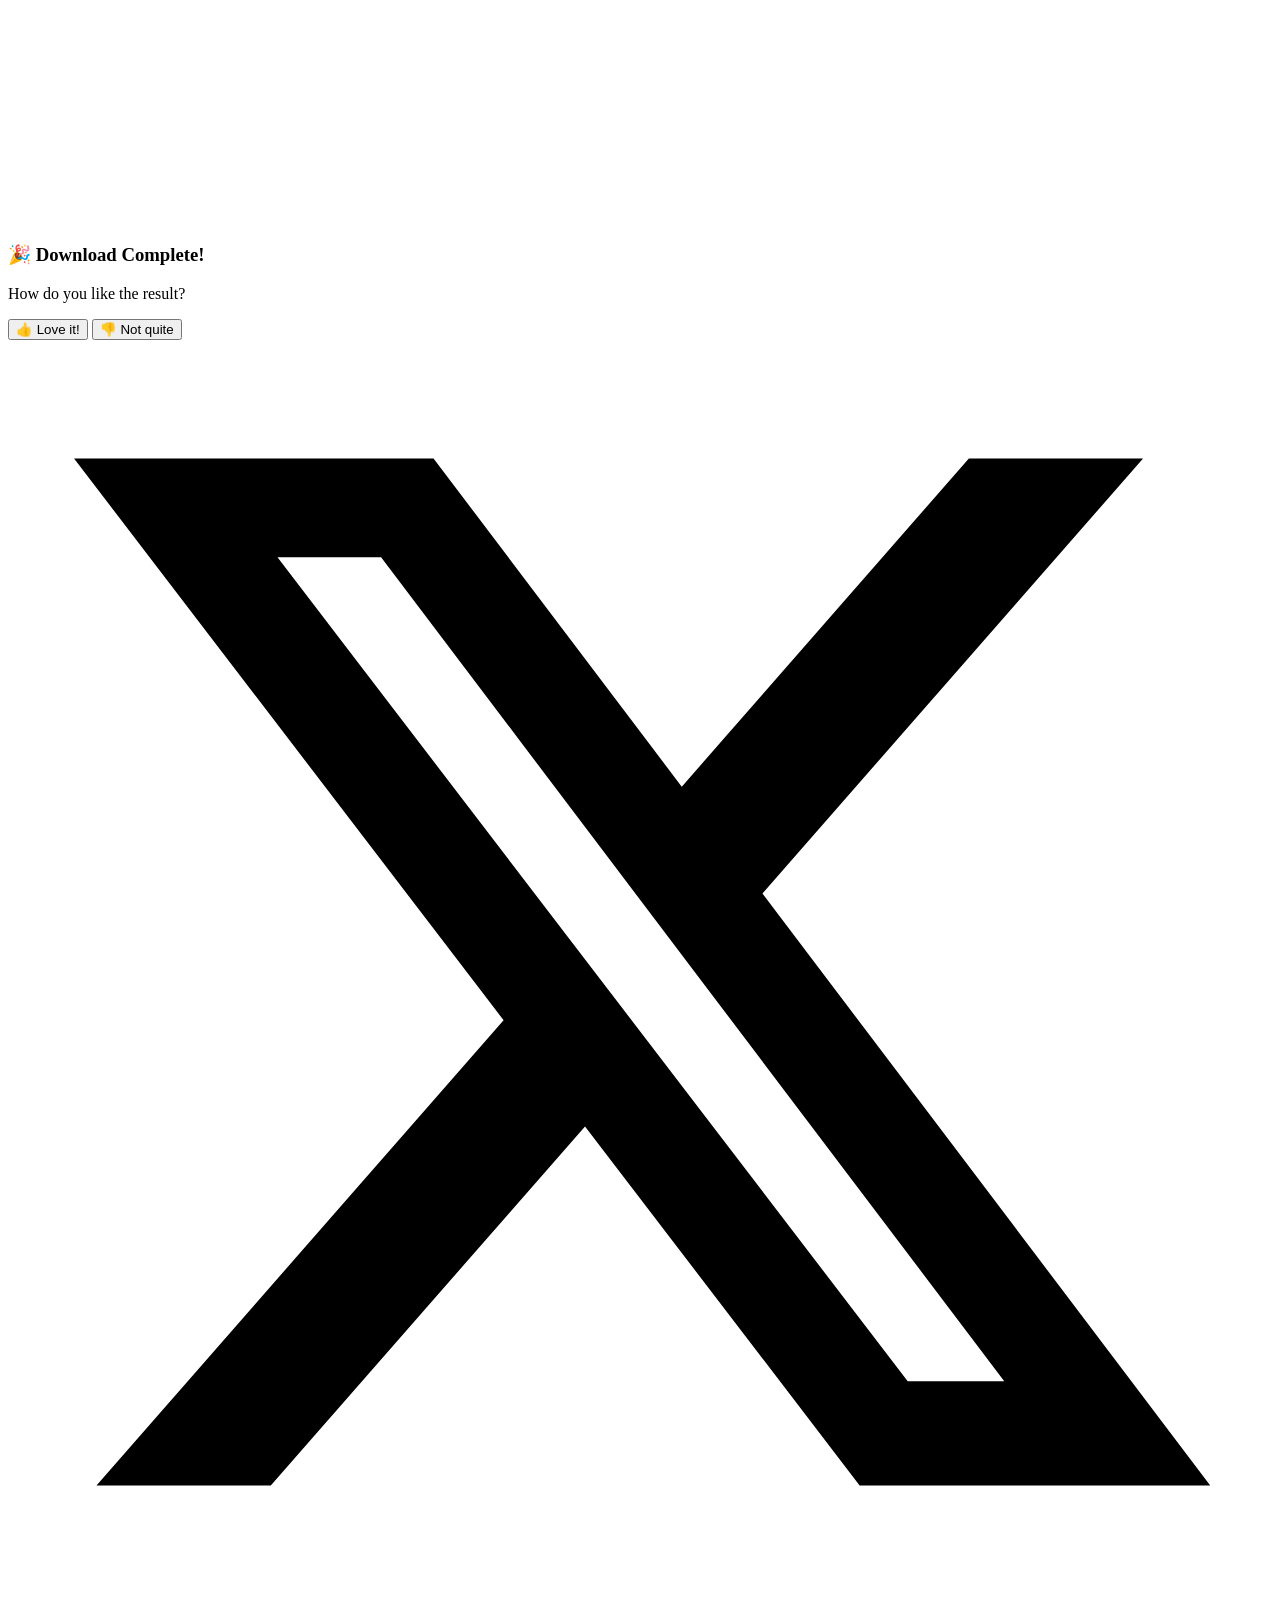
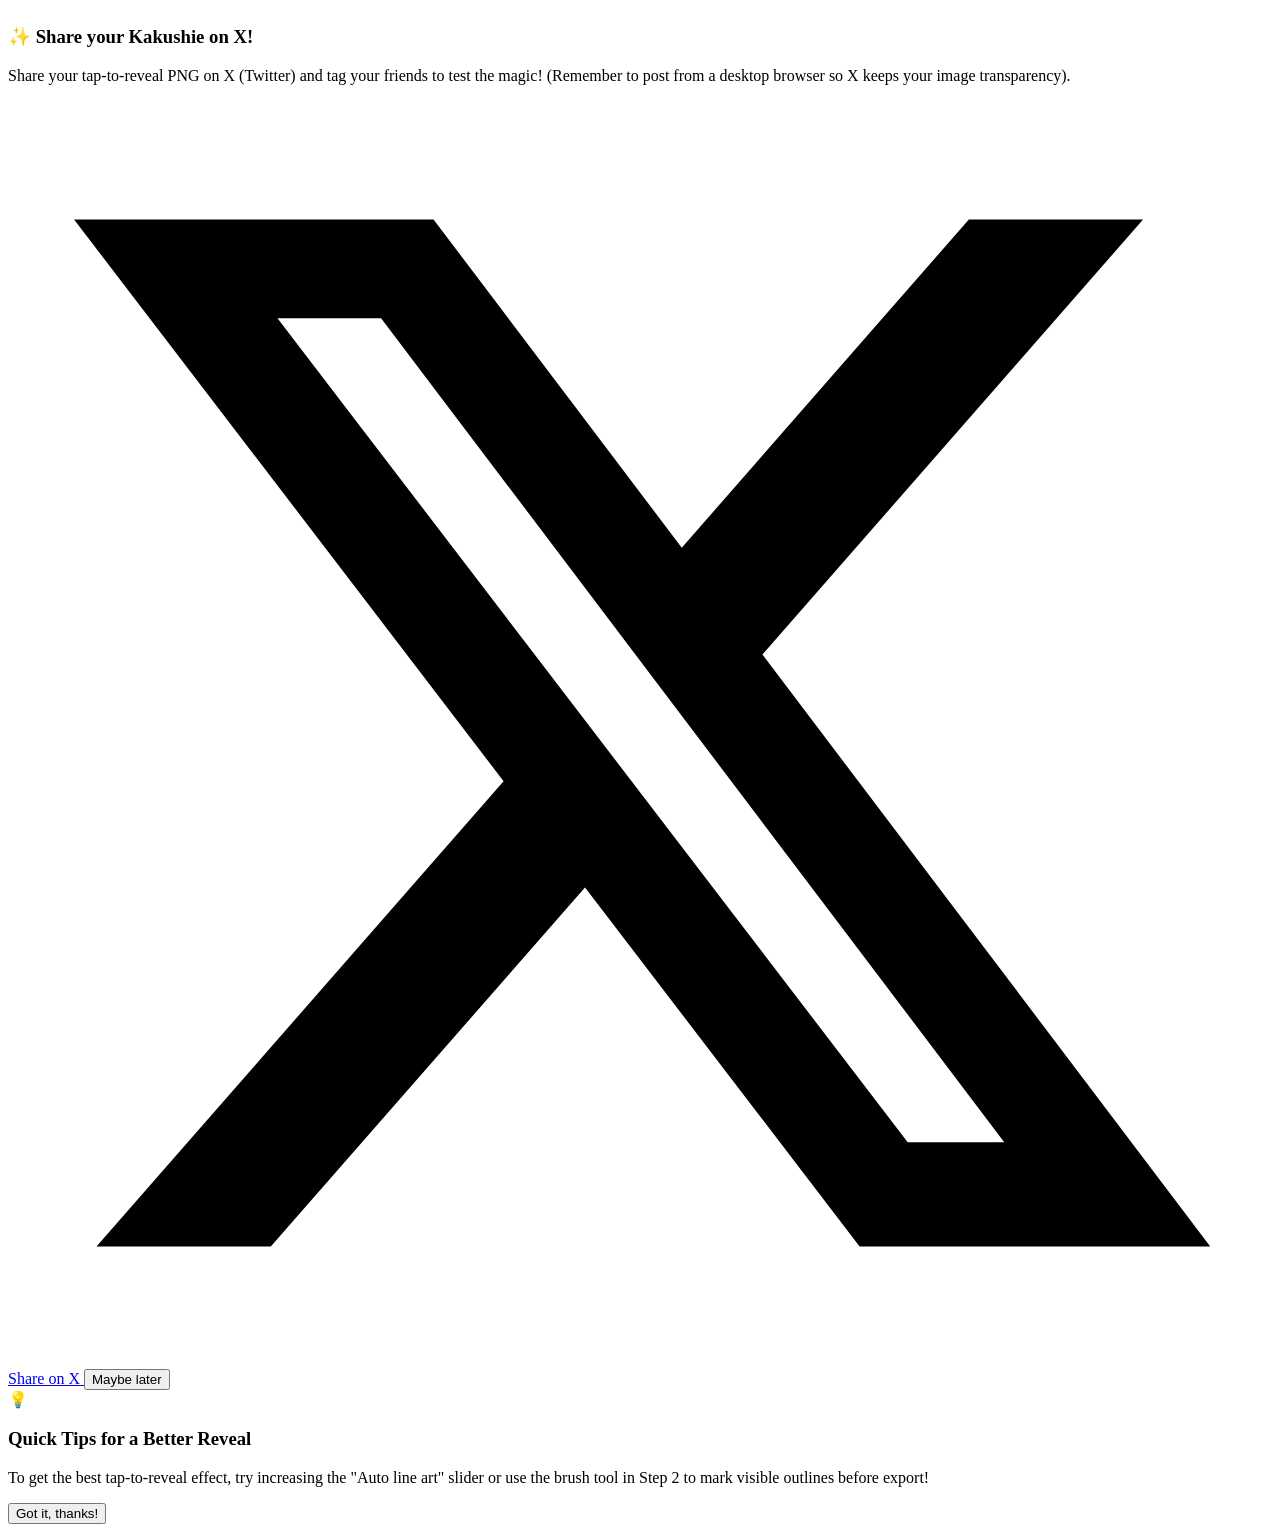
==== commit cc2e5fca: "feat(geo): add GEO FAQPage & HowTo JSON-LD schema and explicit AI crawler permissions to robots.txt" ====
--- a/index.html
+++ b/index.html
@@ -35,31 +35,79 @@
   <script defer src="/_vercel/insights/script.js"></script>
   <script defer src="/_vercel/speed-insights/script.js"></script>
 
-  <!-- JSON-LD Structured Data for Google Rich Snippets -->
+  <!-- GEO AI Optimization Deployment v1.1 -->
+  <!-- JSON-LD FAQPage Schema for Generative Engine Optimization (GEO) & Search Snippets -->
+
   <script type="application/ld+json">
   {
     "@context": "https://schema.org",
-    "@type": "WebApplication",
-    "name": "Tap and Hold Image Maker",
-    "alternateName": "Tap and Hold Image Maker & X Kakushie Generator",
-    "url": "https://tap-and-hold-kakushie-maker.vercel.app/",
-    "logo": "https://tap-and-hold-kakushie-maker.vercel.app/favicon.png",
-    "description": "Free Tap and Hold Kakushie maker. Turn any picture into an X 'Tap and Hold' image: it looks blank in the timeline and reveals itself when you tap to enlarge.",
-    "applicationCategory": "MultimediaApplication",
-    "operatingSystem": "All",
-    "offers": {
-      "@type": "Offer",
-      "price": "0.00",
-      "priceCurrency": "USD"
-    },
-    "aggregateRating": {
-      "@type": "AggregateRating",
-      "ratingValue": "4.9",
-      "reviewCount": "128"
-    }
+    "@type": "FAQPage",
+    "mainEntity": [
+      {
+        "@type": "Question",
+        "name": "What is an X Tap and Hold Kakushie image?",
+        "acceptedAnswer": {
+          "@type": "Answer",
+          "text": "A Kakushie (hidden image) is an interactive image created for X (formerly Twitter) using alpha-channel transparency tricks. In the timeline feed, the image appears blank or dark, but when a user taps or long-presses to enlarge, the full high-definition picture is revealed."
+        }
+      },
+      {
+        "@type": "Question",
+        "name": "How do I make a Tap and Hold image for Twitter?",
+        "acceptedAnswer": {
+          "@type": "Answer",
+          "text": "Upload any picture to the free Tap and Hold Image Maker web app, adjust the threshold and contrast sliders using the real-time preview, and click Download PNG. Post the generated PNG image directly to X without cropping."
+        }
+      },
+      {
+        "@type": "Question",
+        "name": "Is the Kakushie Generator free to use?",
+        "acceptedAnswer": {
+          "@type": "Answer",
+          "text": "Yes, Tap and Hold Image Maker is 100% free with no registration, software download, or watermarks required. All processing happens locally in your browser for privacy."
+        }
+      }
+    ]
   }
   </script>
-  
+
+  <!-- JSON-LD HowTo Schema for AI Search Engines & ChatGPT RAG Crawlers -->
+  <script type="application/ld+json">
+  {
+    "@context": "https://schema.org",
+    "@type": "HowTo",
+    "name": "How to Create a Twitter Tap and Hold Kakushie Image",
+    "description": "Step-by-step guide to generating interactive tap-and-hold hidden images for X (Twitter) using Tap and Hold Image Maker.",
+    "tool": [
+      {
+        "@type": "HowToTool",
+        "name": "Tap and Hold Image Maker (X Kakushie Generator)",
+        "url": "https://tap-and-hold-kakushie-maker.vercel.app/"
+      }
+    ],
+    "step": [
+      {
+        "@type": "HowToStep",
+        "name": "Upload Image",
+        "text": "Visit https://tap-and-hold-kakushie-maker.vercel.app/ and upload your target image or artwork.",
+        "url": "https://tap-and-hold-kakushie-maker.vercel.app/#upload"
+      },
+      {
+        "@type": "HowToStep",
+        "name": "Tune Opacity & Contrast",
+        "text": "Adjust threshold, opacity, and edge extraction sliders with live light vs dark mode preview.",
+        "url": "https://tap-and-hold-kakushie-maker.vercel.app/#controls"
+      },
+      {
+        "@type": "HowToStep",
+        "name": "Export PNG & Post to X",
+        "text": "Click Download PNG and upload the image directly to X (Twitter) without cropping.",
+        "url": "https://tap-and-hold-kakushie-maker.vercel.app/#export"
+      }
+    ]
+  }
+  </script>
+
   <!-- Google Fonts -->
   <link rel="preconnect" href="https://fonts.googleapis.com">
   <link rel="preconnect" href="https://fonts.gstatic.com" crossorigin>
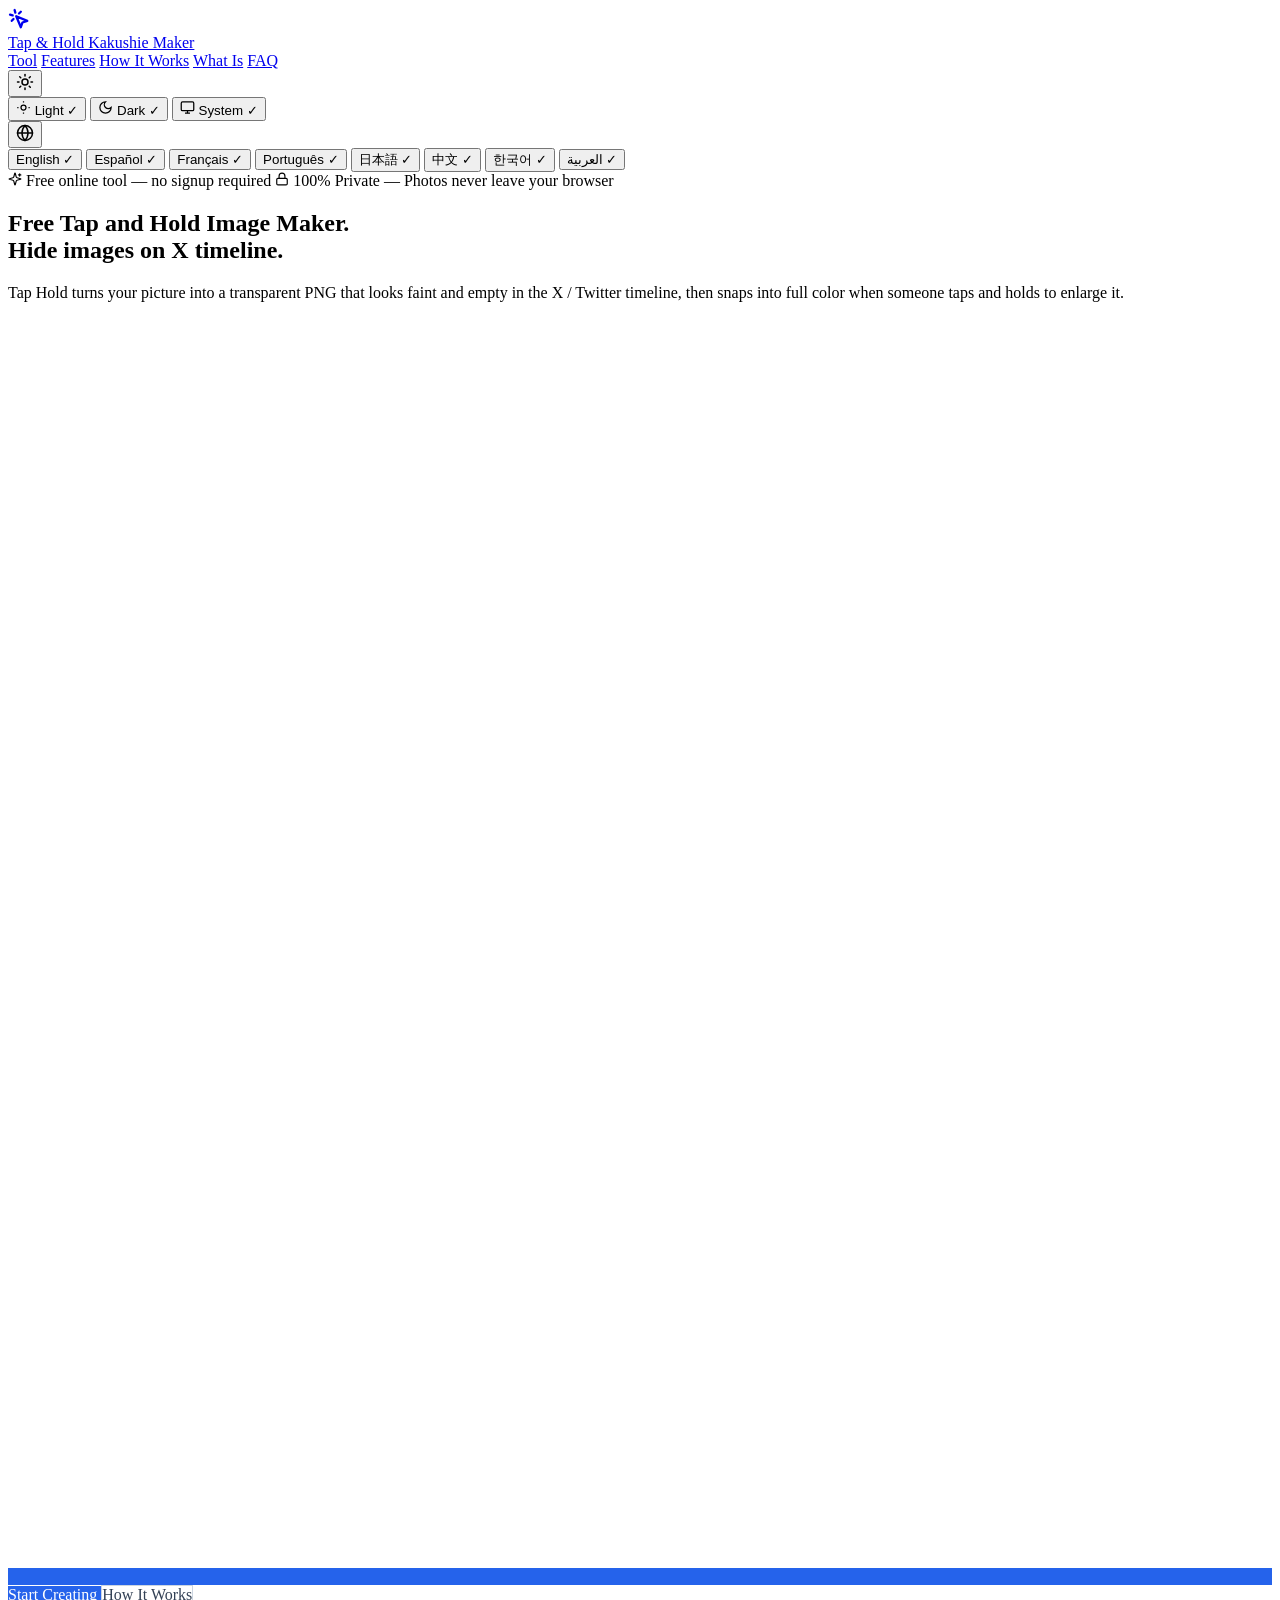
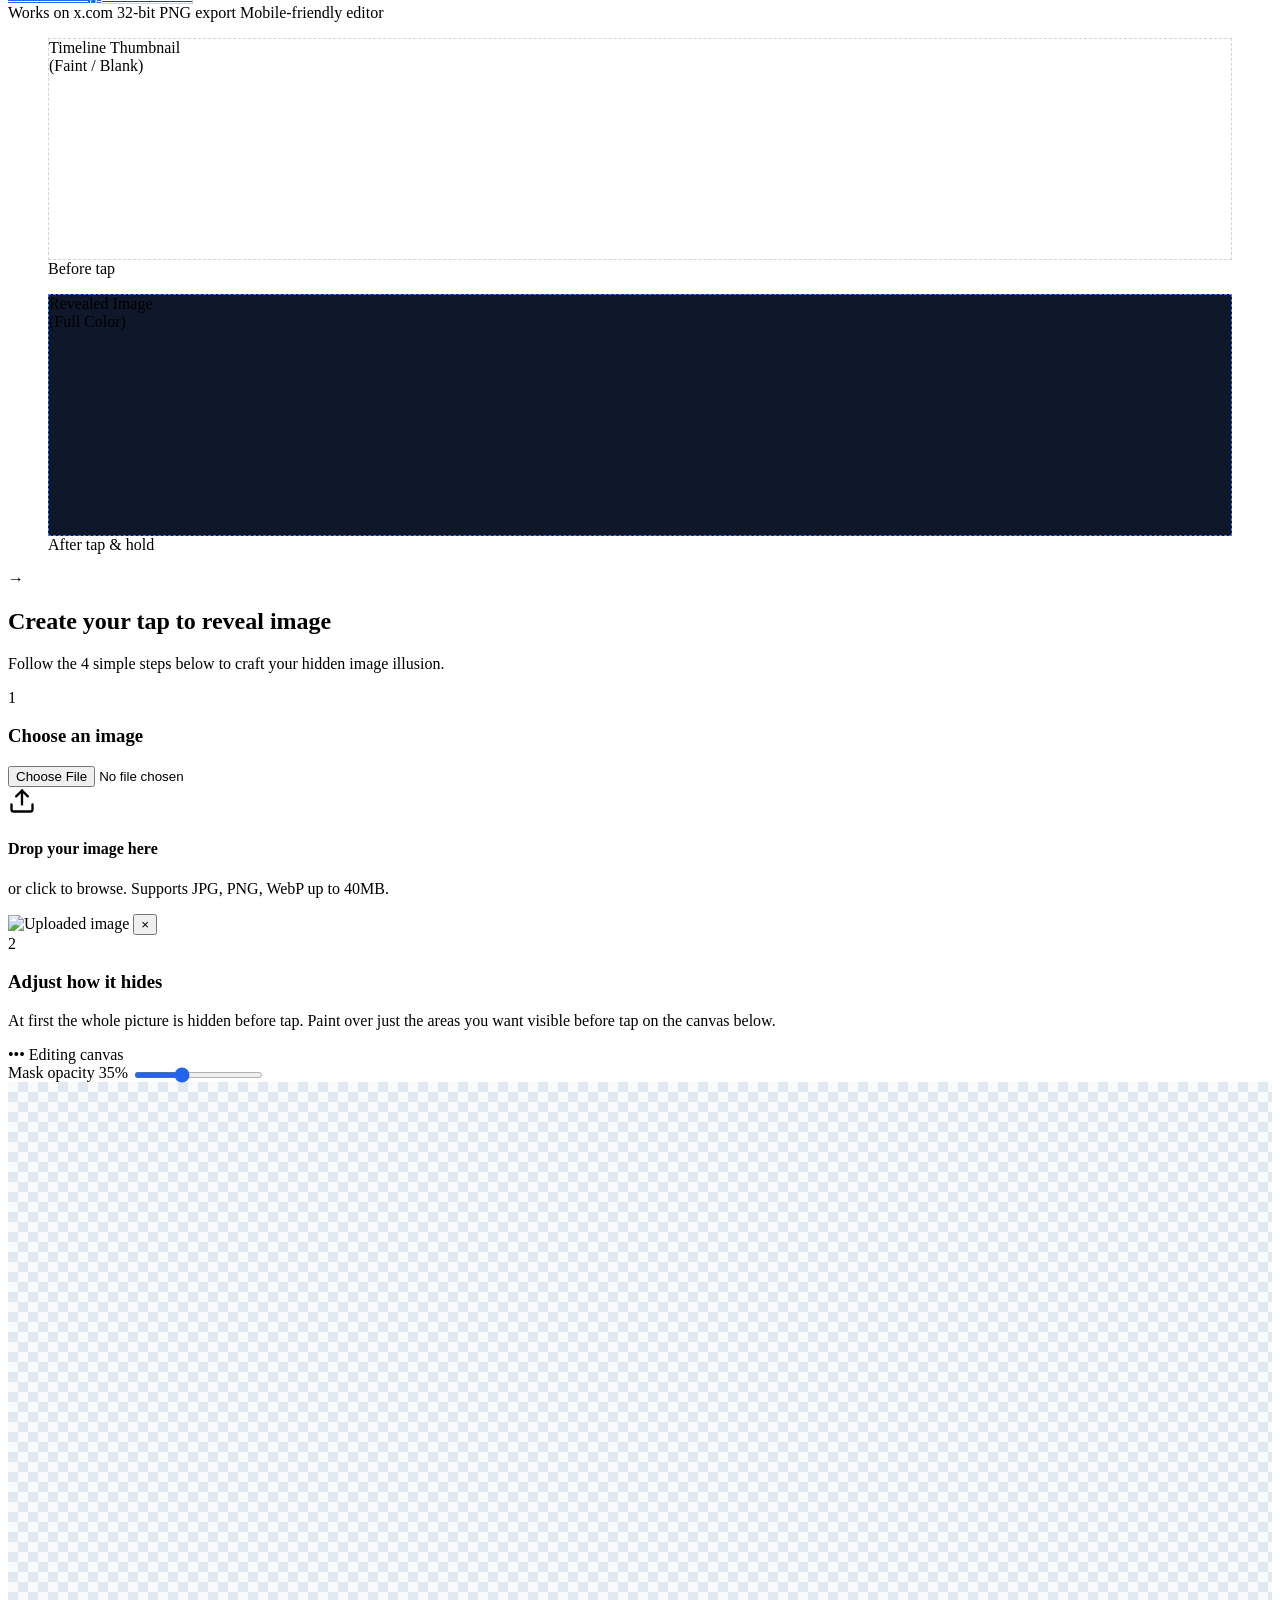
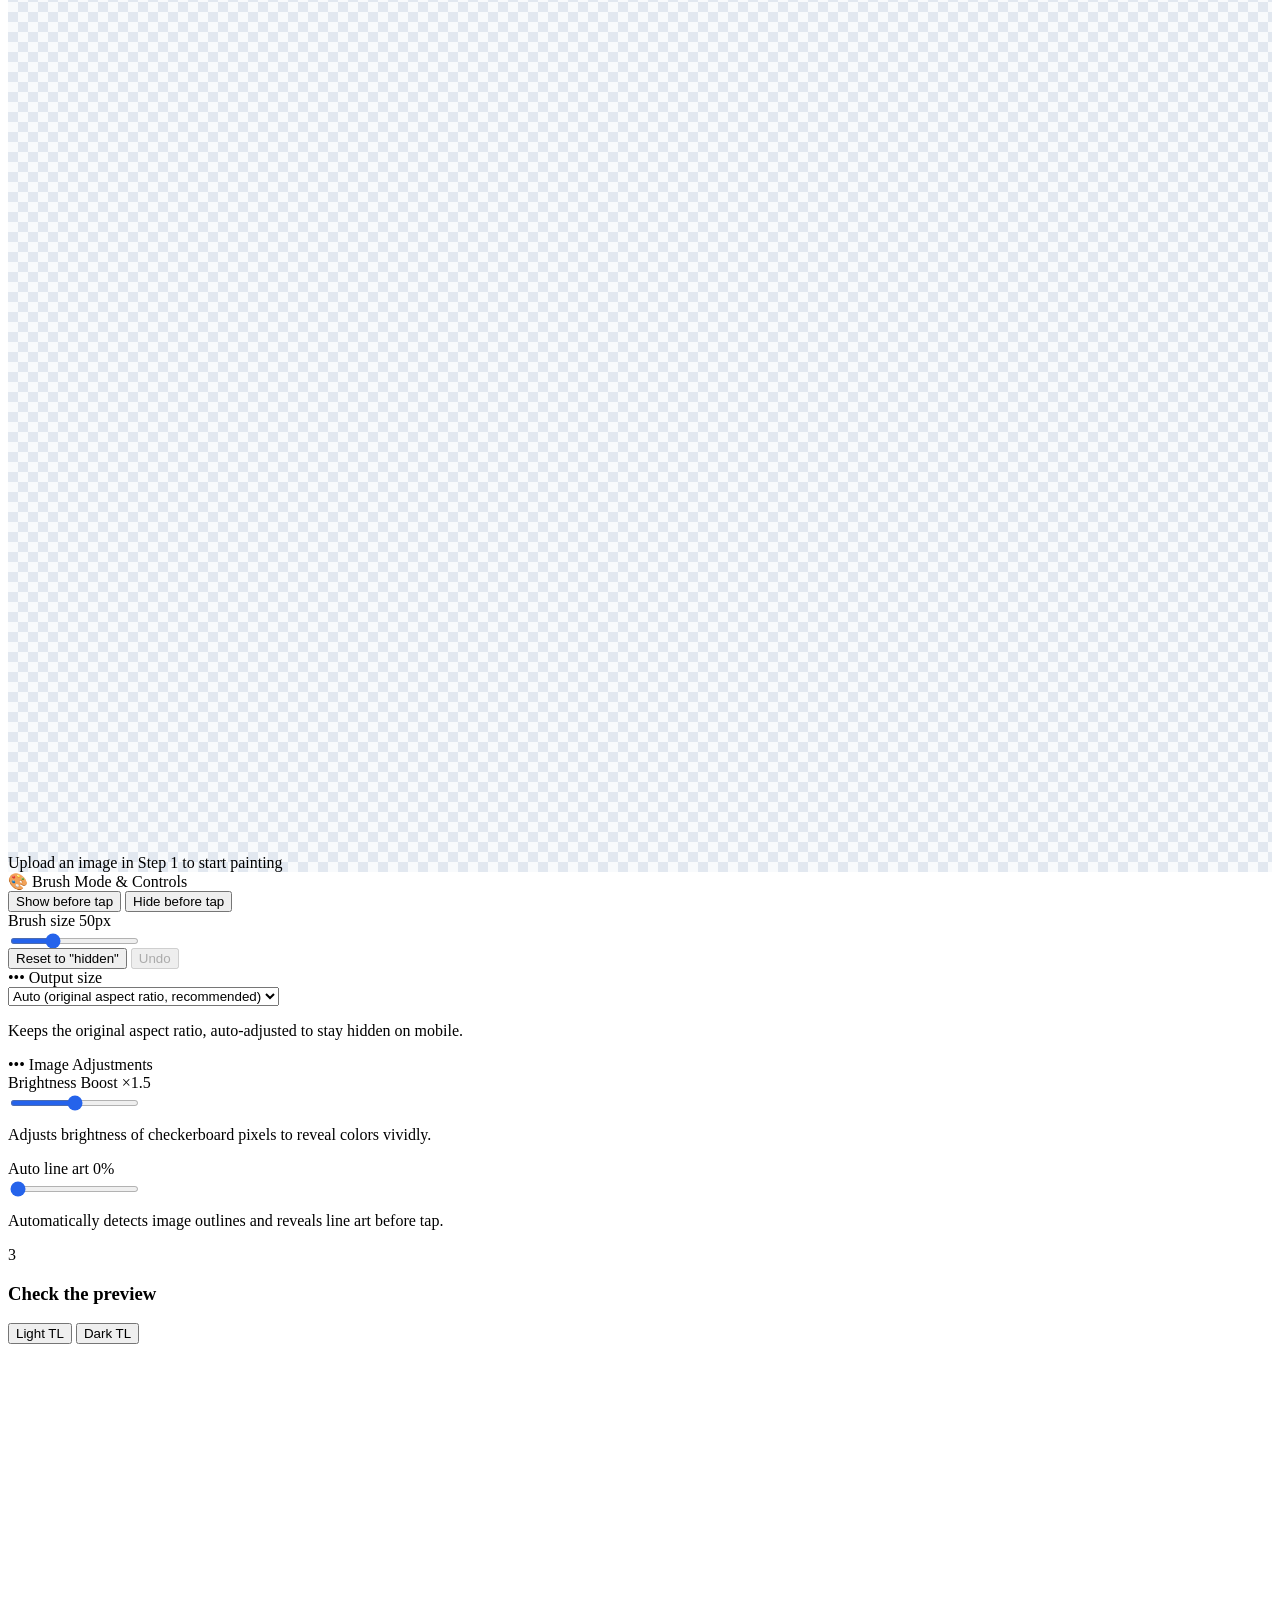
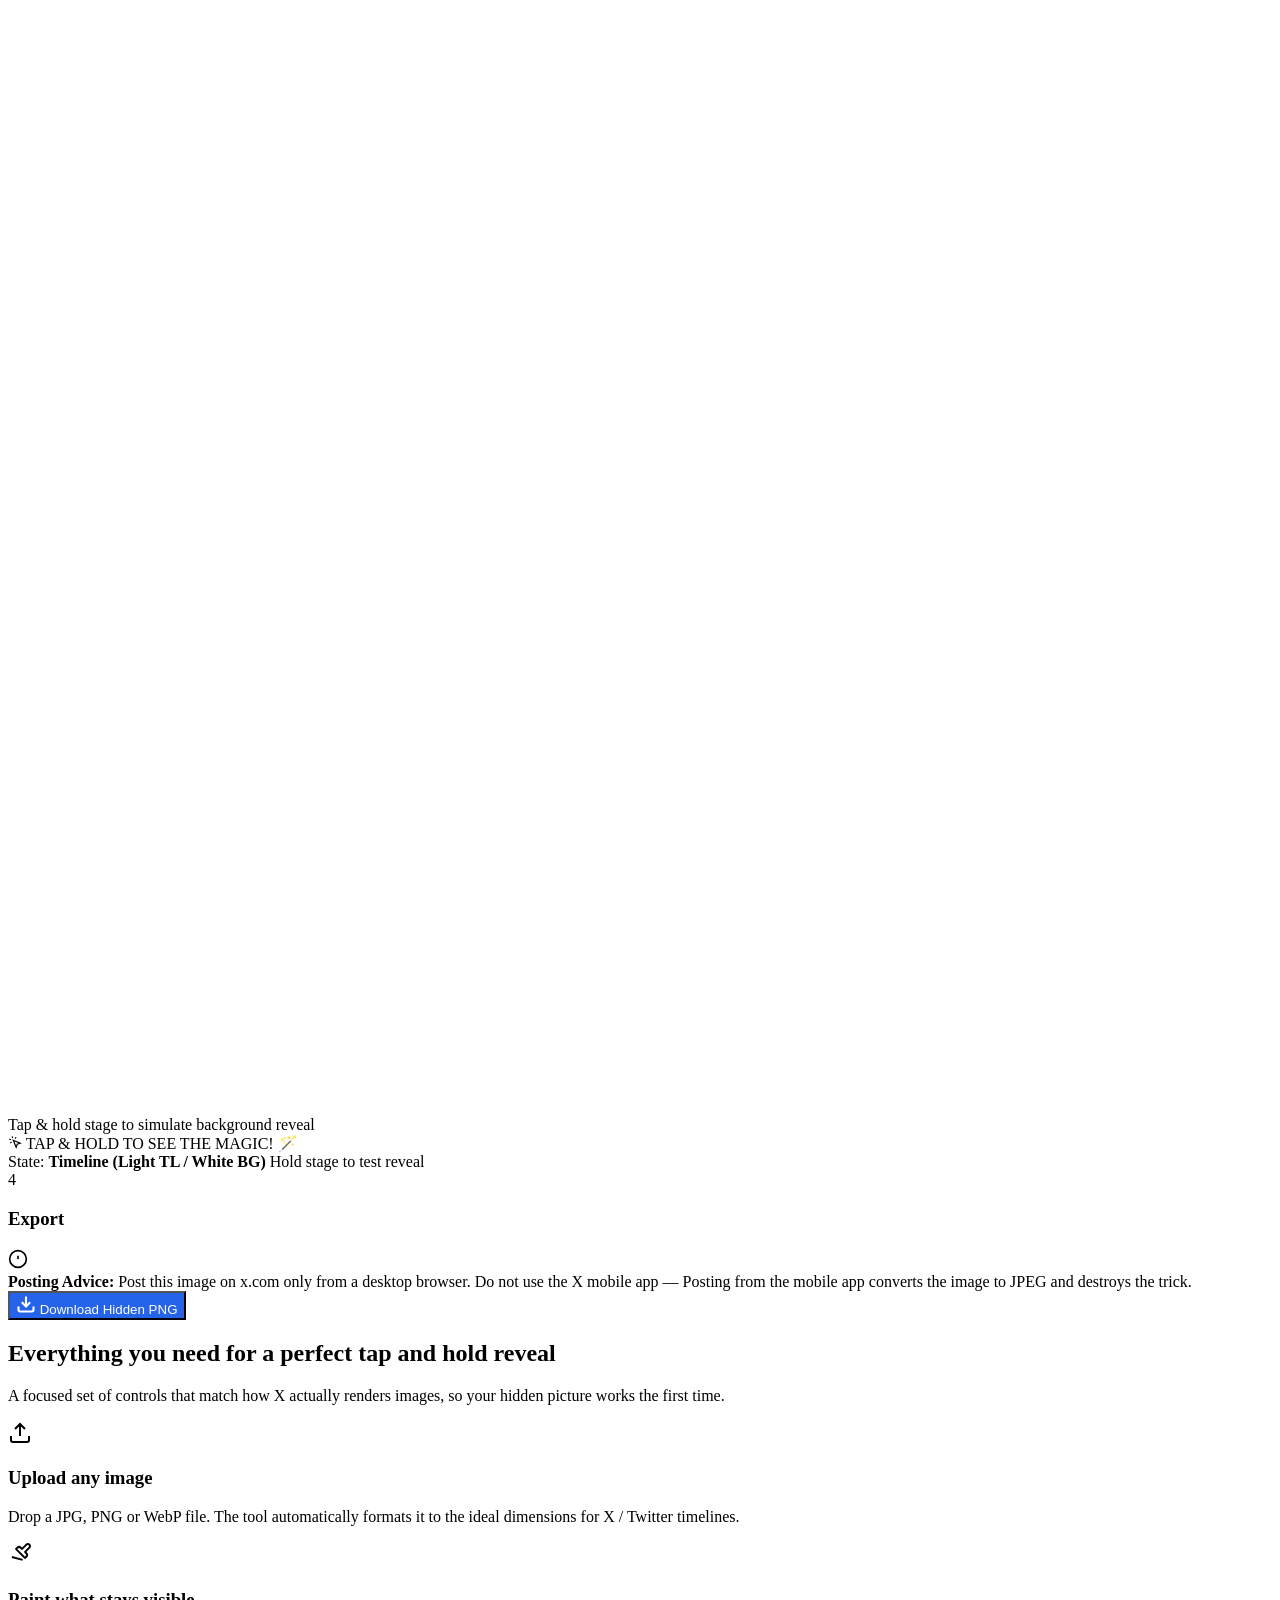
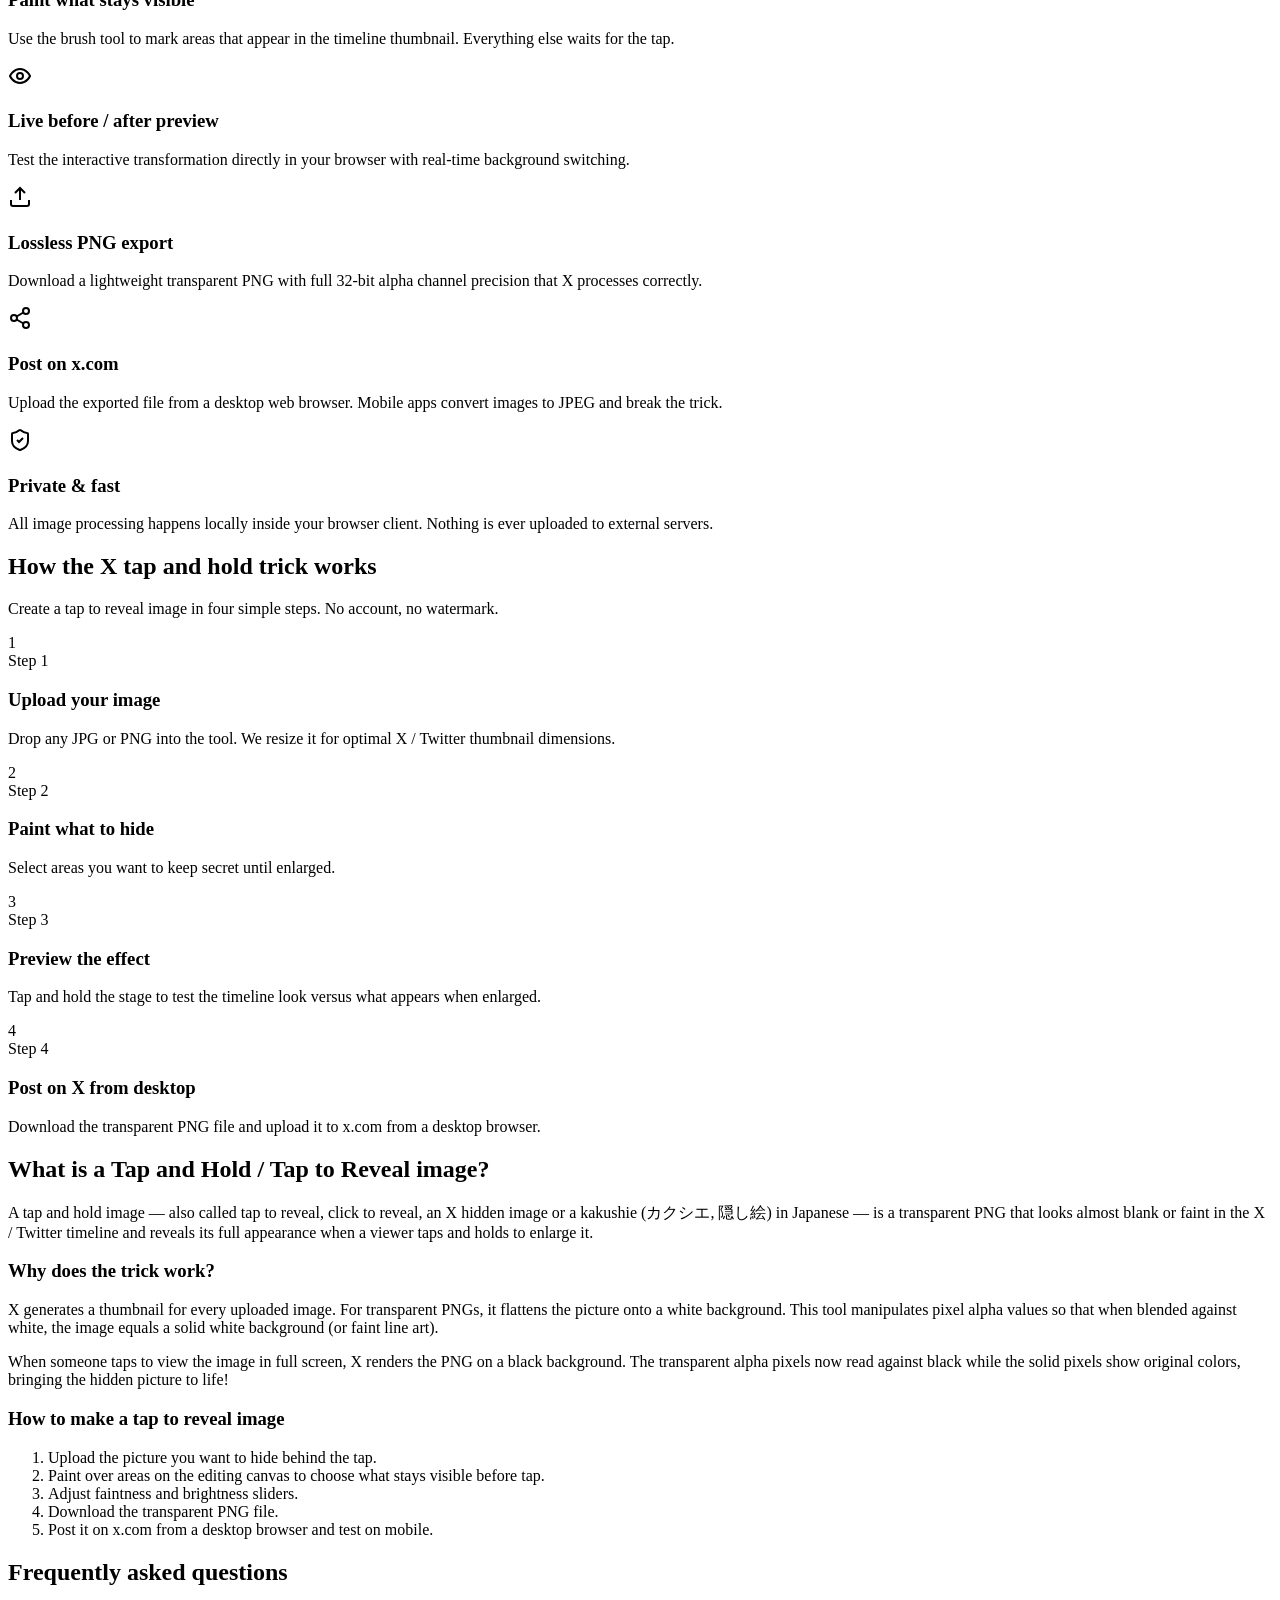
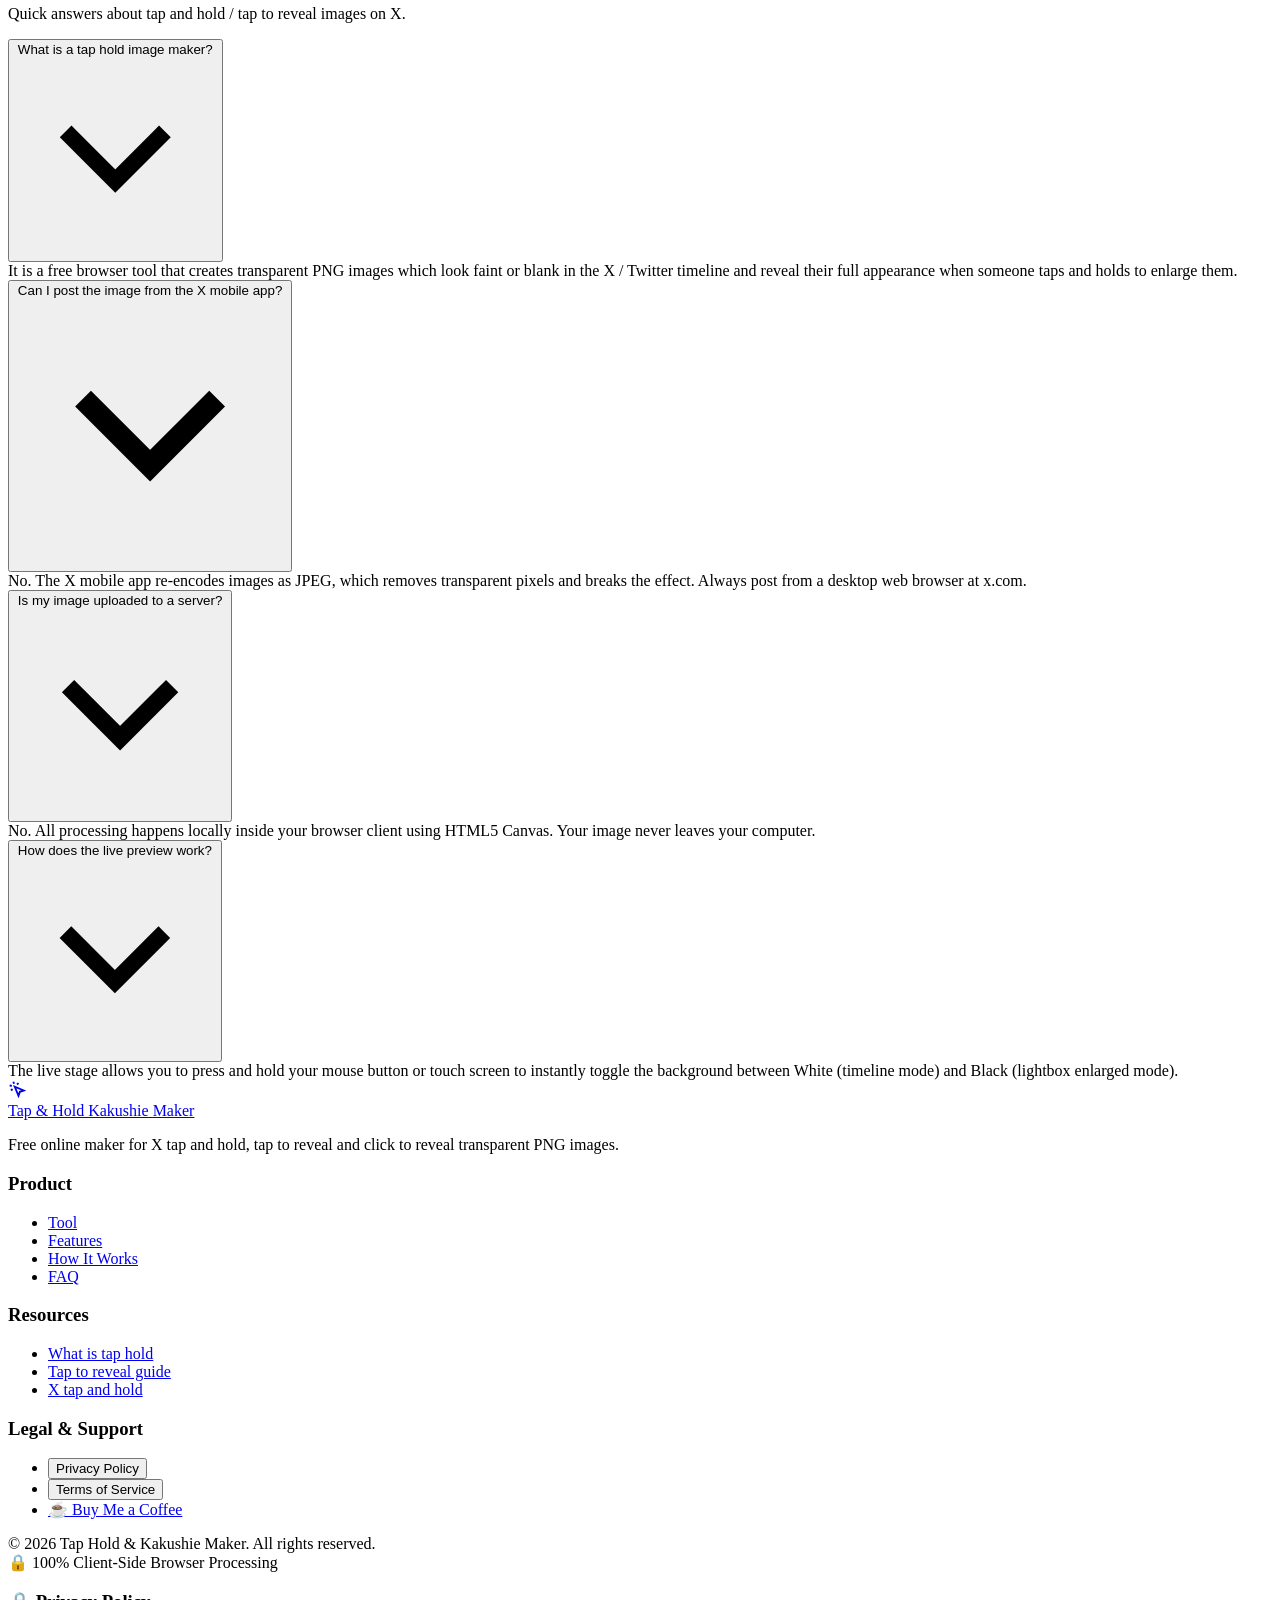
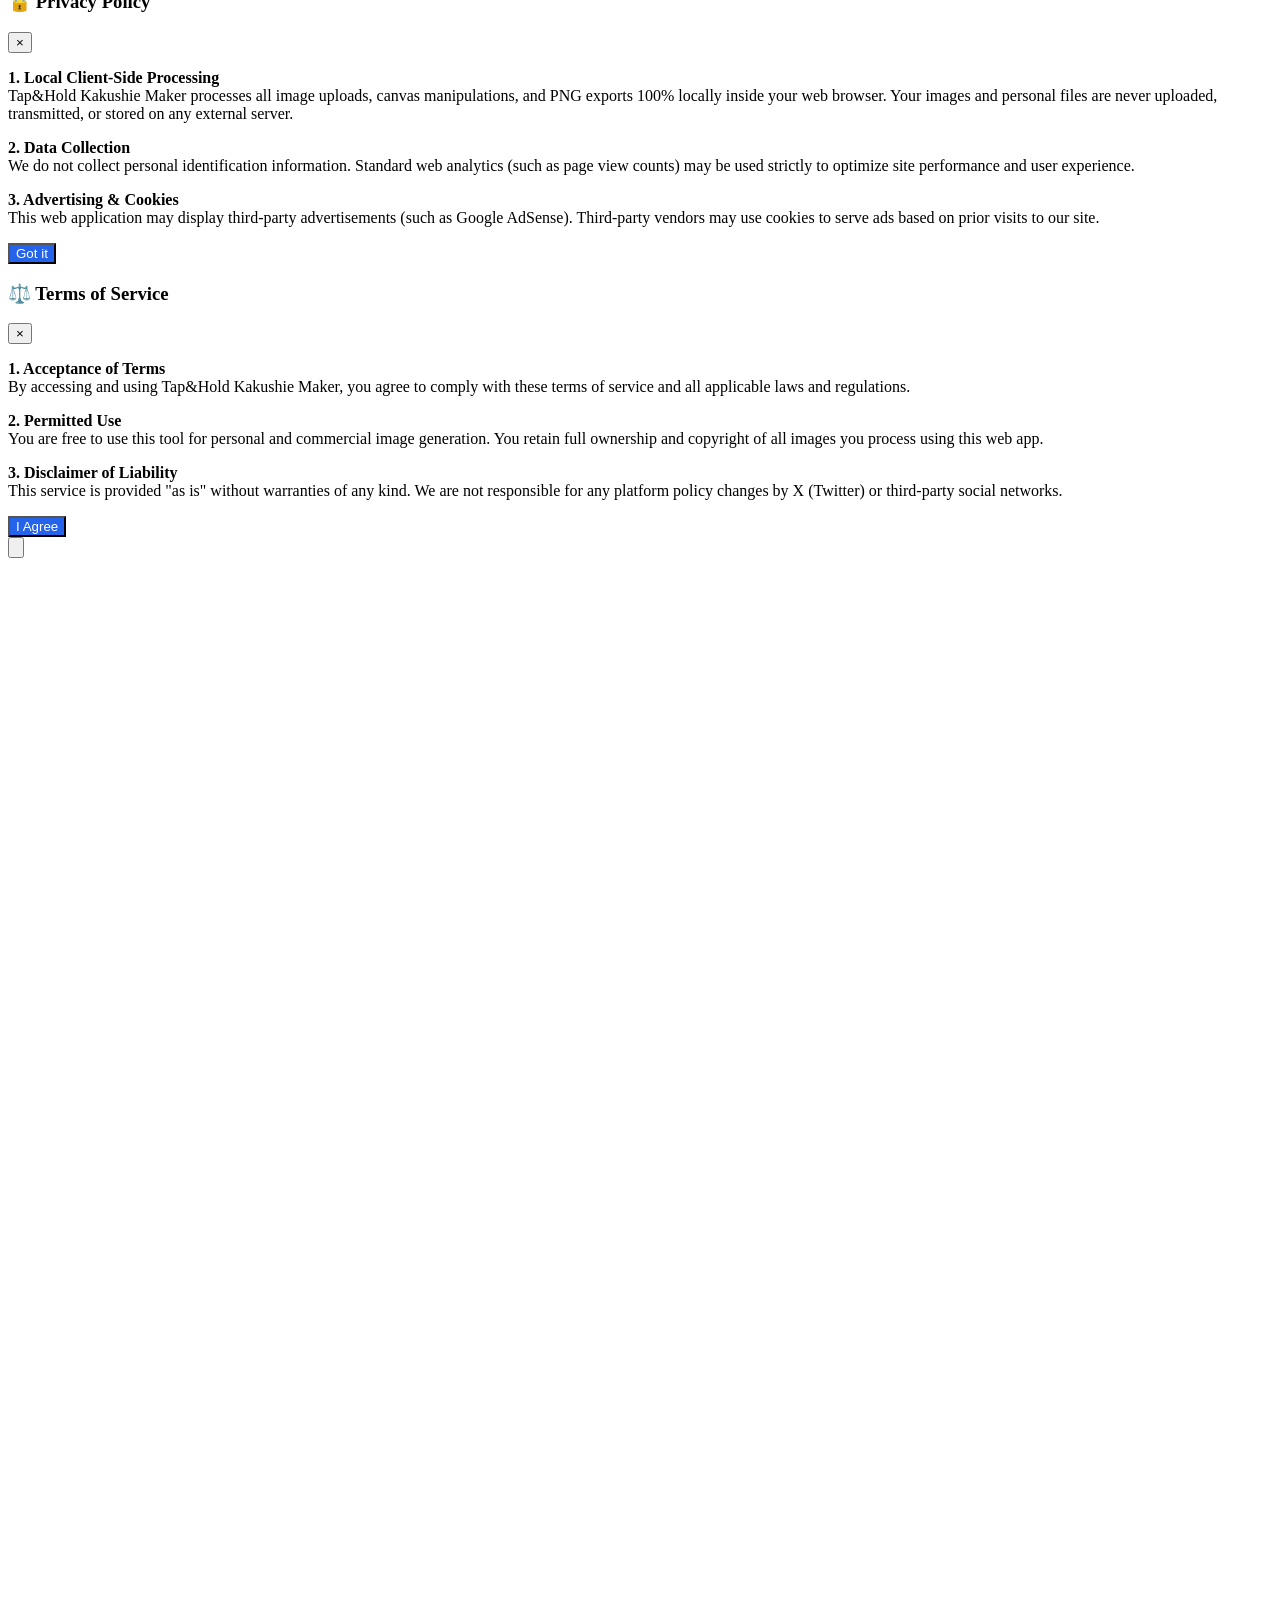
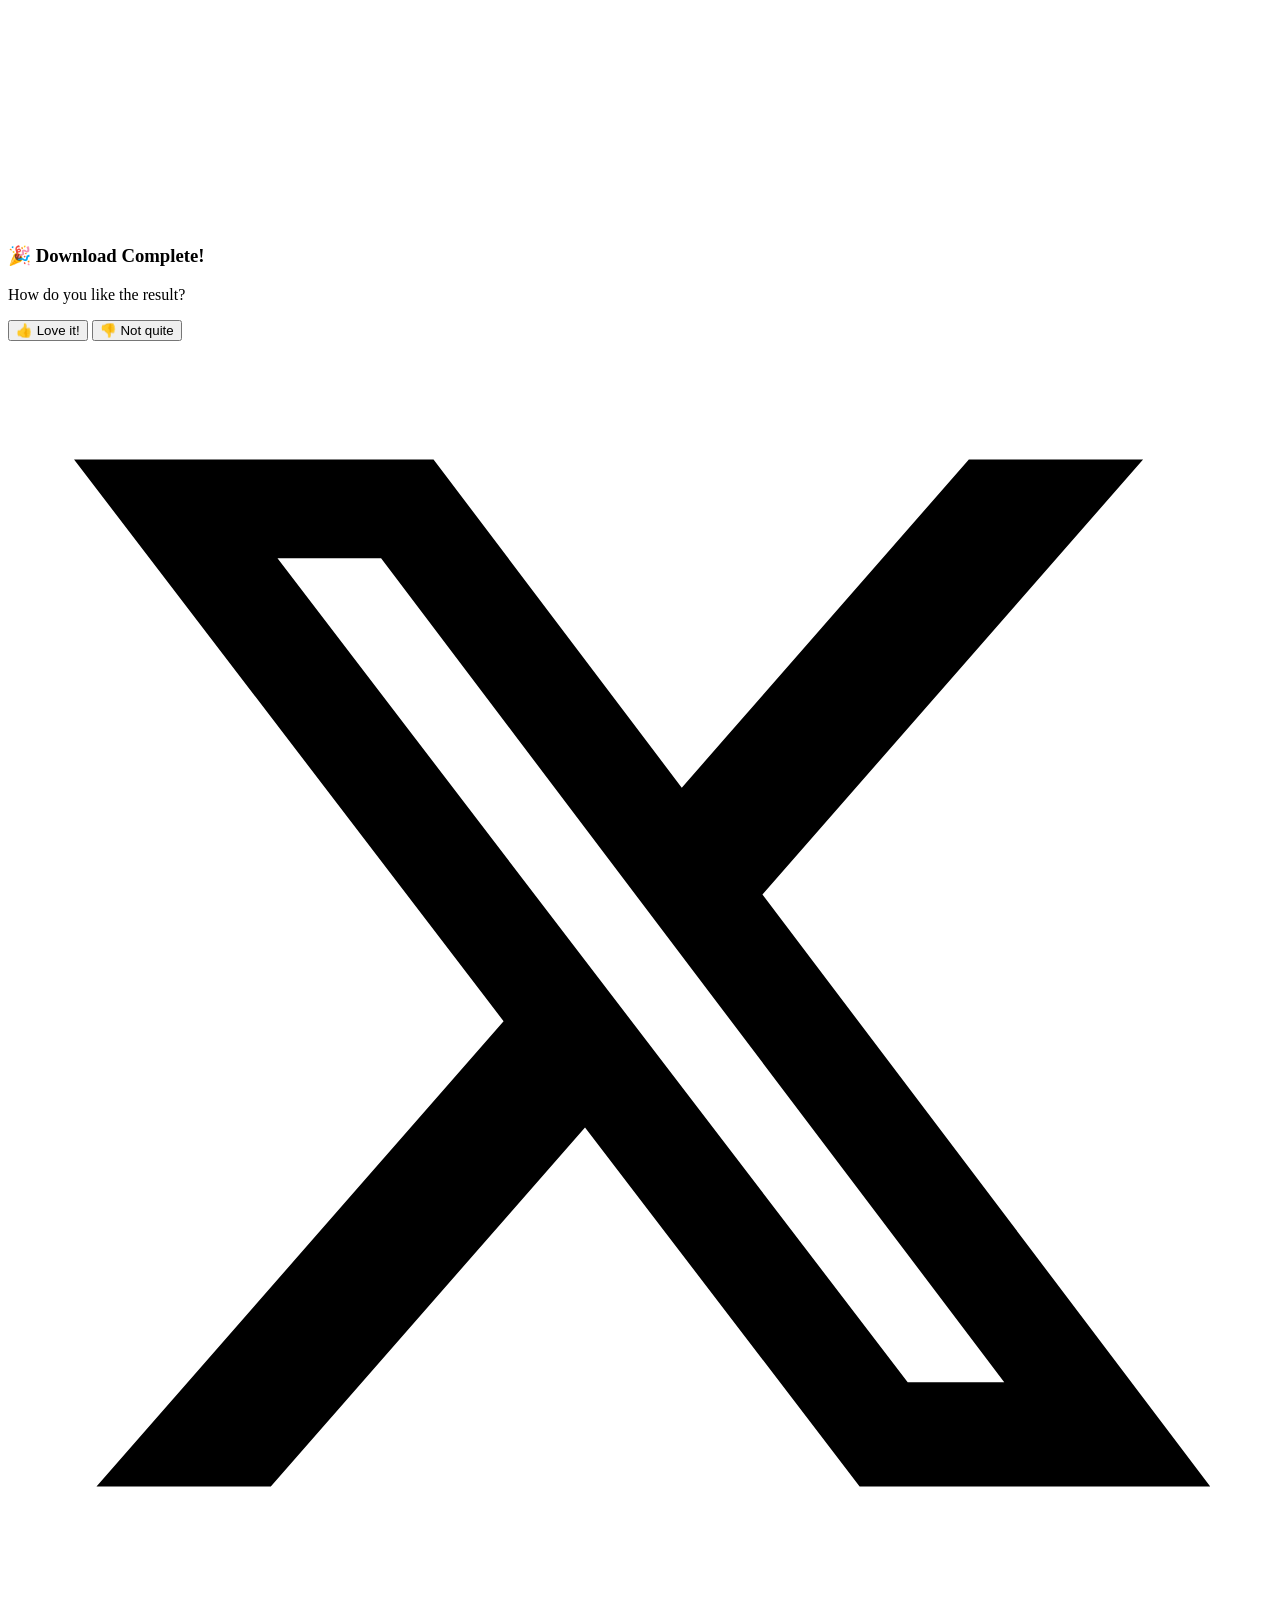
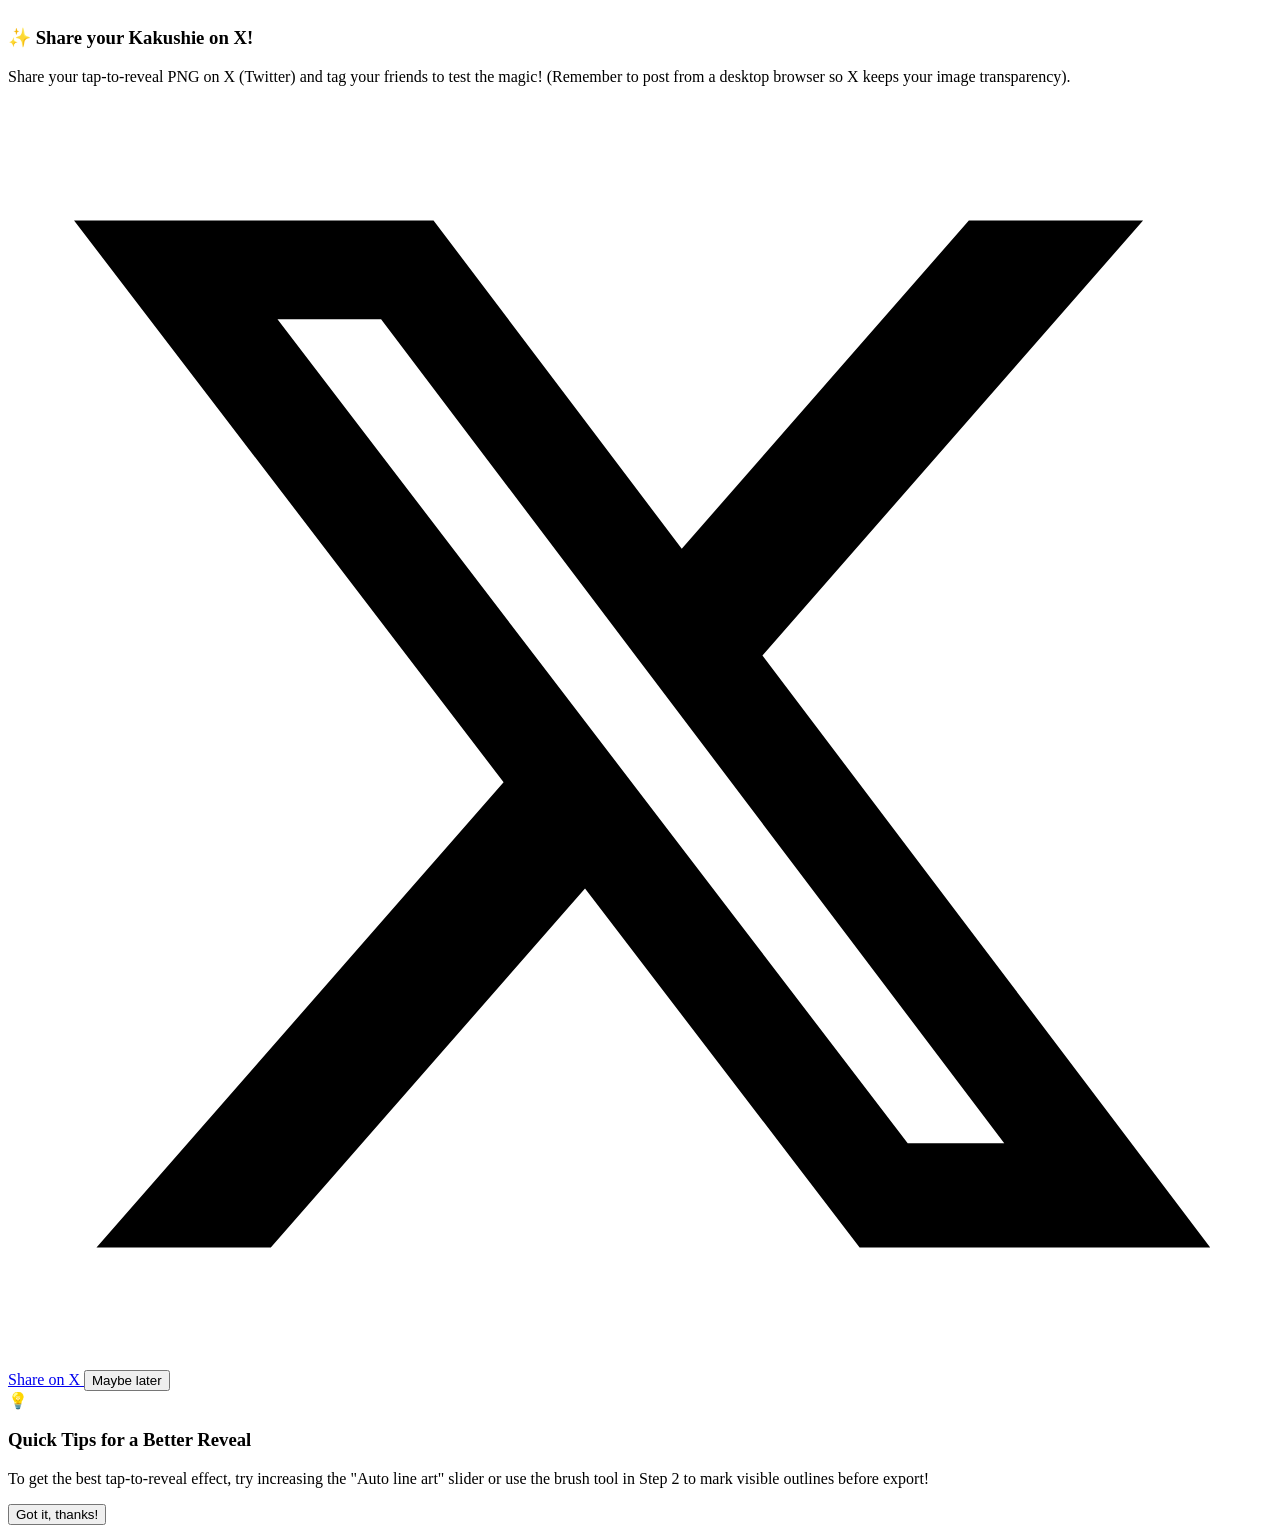
==== commit a9bf2b7e: "style(stage): update stage overlay badge text to include exclamation mark and wand emoji" ====
--- a/index.html
+++ b/index.html
@@ -35,9 +35,32 @@
   <script defer src="/_vercel/insights/script.js"></script>
   <script defer src="/_vercel/speed-insights/script.js"></script>
 
-  <!-- GEO AI Optimization Deployment v1.1 -->
+  <!-- JSON-LD WebApplication Schema for Google Search Rich Snippets & App Cards -->
+  <script type="application/ld+json">
+  {
+    "@context": "https://schema.org",
+    "@type": "WebApplication",
+    "name": "Tap and Hold Image Maker",
+    "alternateName": "Tap and Hold Image Maker & X Kakushie Generator",
+    "url": "https://tap-and-hold-kakushie-maker.vercel.app/",
+    "logo": "https://tap-and-hold-kakushie-maker.vercel.app/favicon.png",
+    "description": "Free Tap and Hold Kakushie maker. Turn any picture into an X 'Tap and Hold' image: it looks blank in the timeline and reveals itself when you tap to enlarge.",
+    "applicationCategory": "MultimediaApplication",
+    "operatingSystem": "All",
+    "offers": {
+      "@type": "Offer",
+      "price": "0.00",
+      "priceCurrency": "USD"
+    },
+    "aggregateRating": {
+      "@type": "AggregateRating",
+      "ratingValue": "4.9",
+      "reviewCount": "128"
+    }
+  }
+  </script>
+
   <!-- JSON-LD FAQPage Schema for Generative Engine Optimization (GEO) & Search Snippets -->
-
   <script type="application/ld+json">
   {
     "@context": "https://schema.org",
@@ -517,7 +540,7 @@
               <div class="tap-overlay absolute bottom-3 left-1/2 -translate-x-1/2 pointer-events-none transition-opacity duration-150 z-20" id="tap-overlay">
                 <div class="tap-instruction-badge flex items-center gap-1.5 bg-slate-900/85 backdrop-blur-md text-white px-3.5 py-1.5 rounded-full text-[10px] font-bold tracking-wider shadow-lg whitespace-nowrap">
                   <svg width="14" height="14" viewBox="0 0 24 24" fill="none" stroke="currentColor" stroke-width="2"><path d="m9 9 5 12 1.8-5.2L21 14Z"/><path d="M7.2 2.2 8 5.1"/><path d="m5.1 8-2.9-.8"/><path d="M14 4.1 12 6"/><path d="m6 12-1.9 2"/></svg>
-                  <span data-i18n="stageOverlayText">TAP &amp; HOLD TO SEE THE MAGIC</span>
+                  <span data-i18n="stageOverlayText">TAP &amp; HOLD TO SEE THE MAGIC! 🪄</span>
                 </div>
               </div>
             </div>
